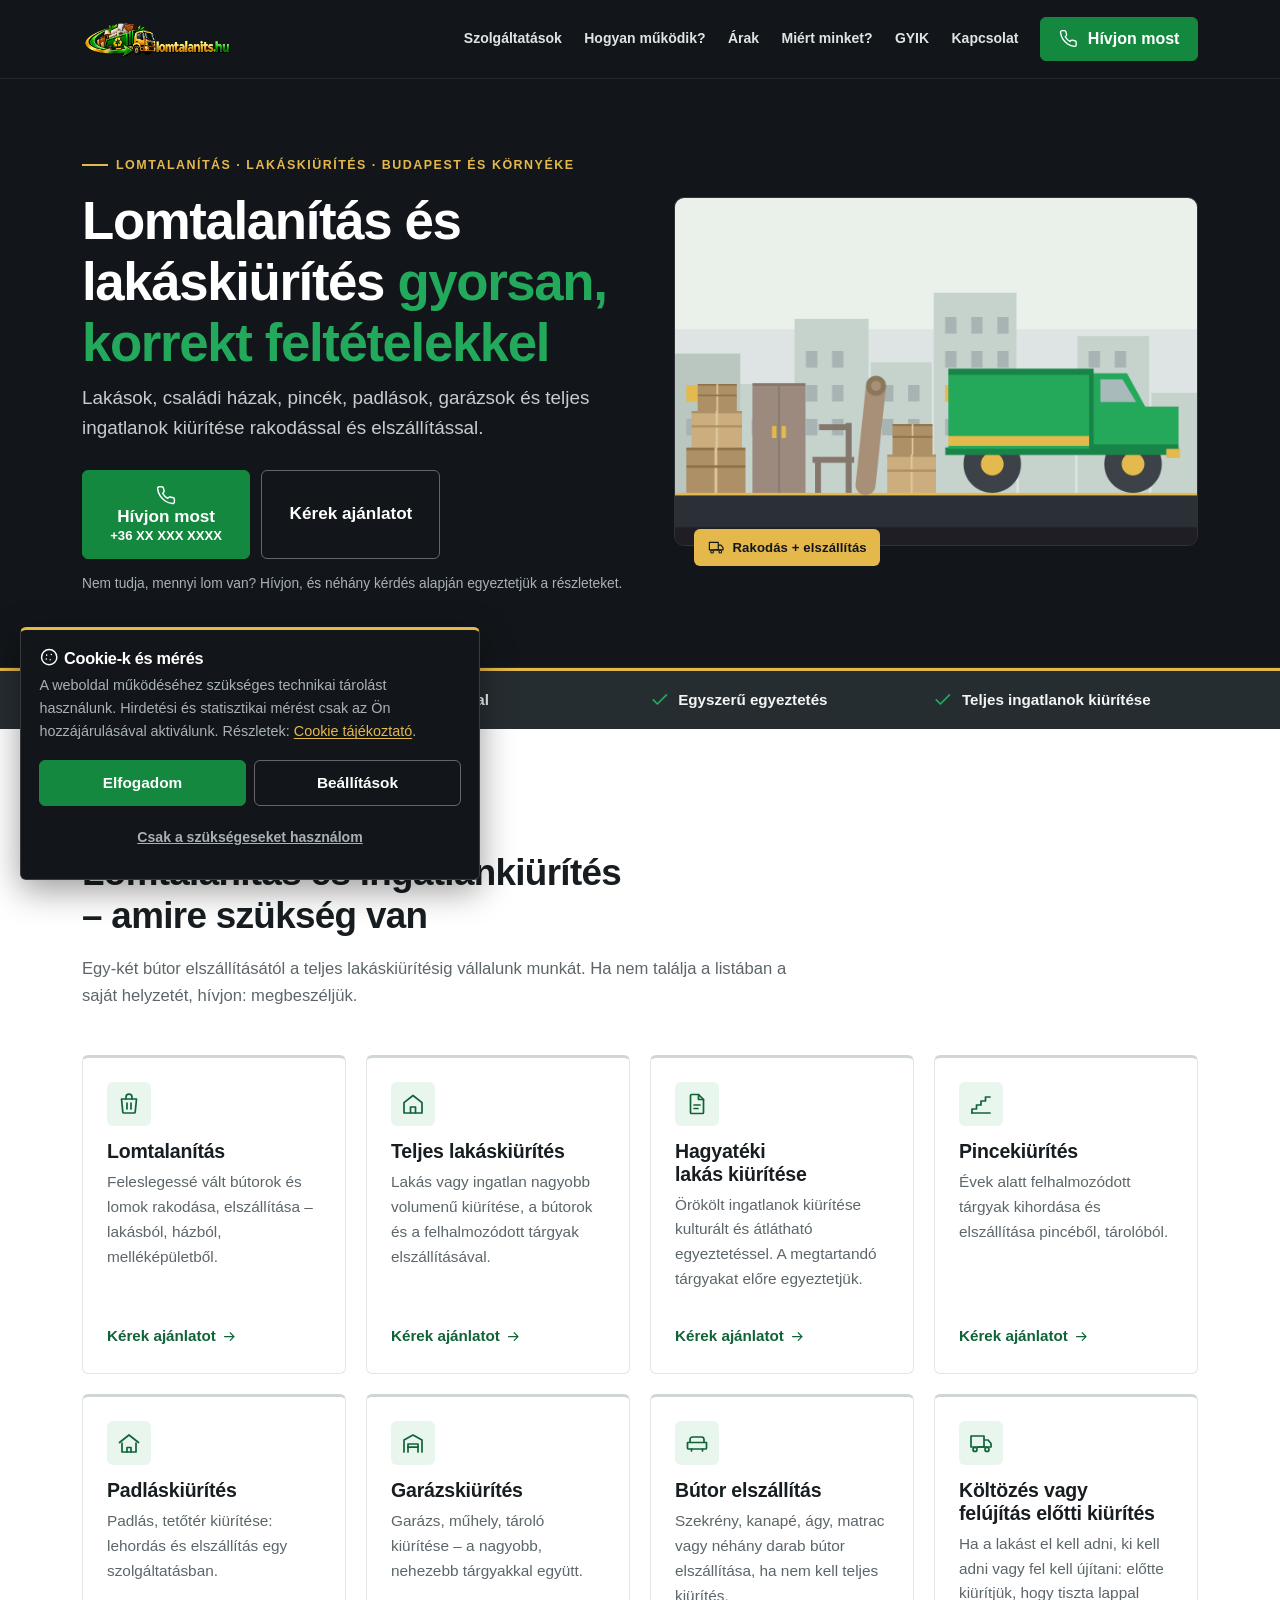
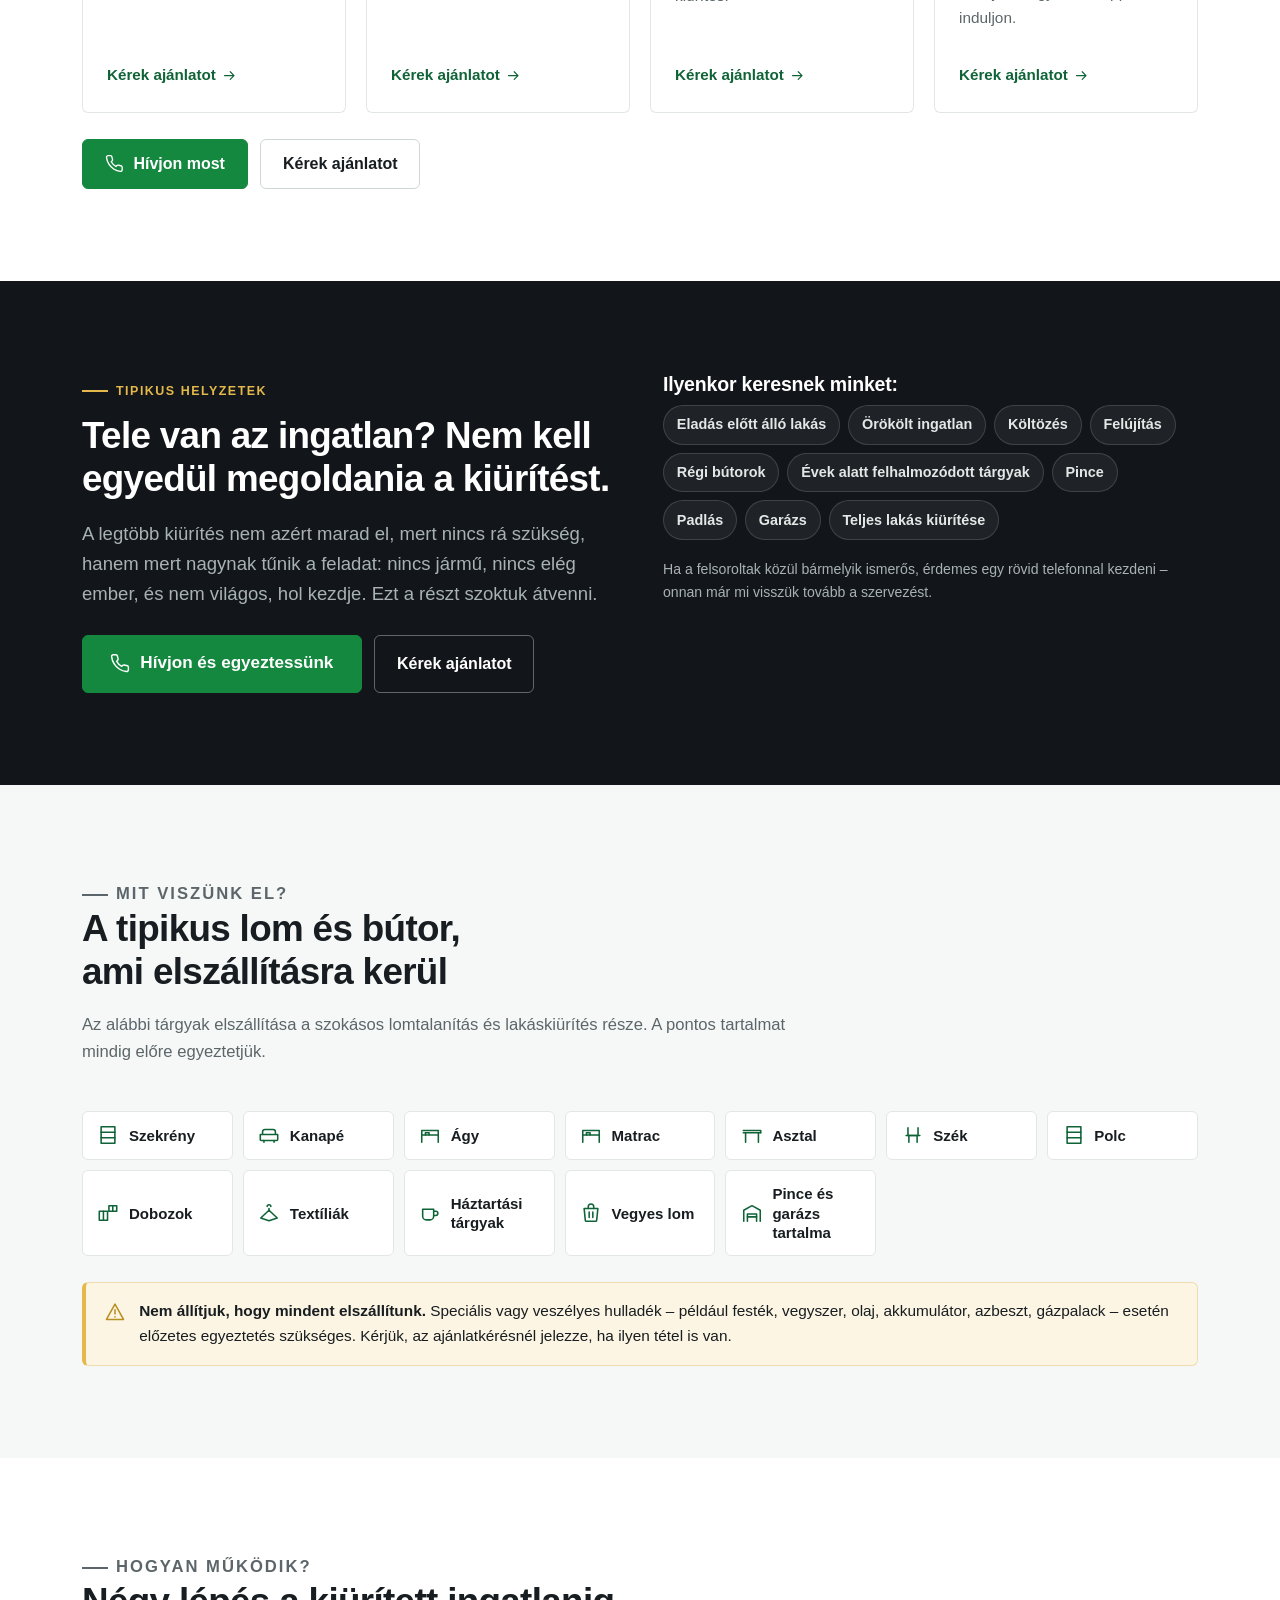
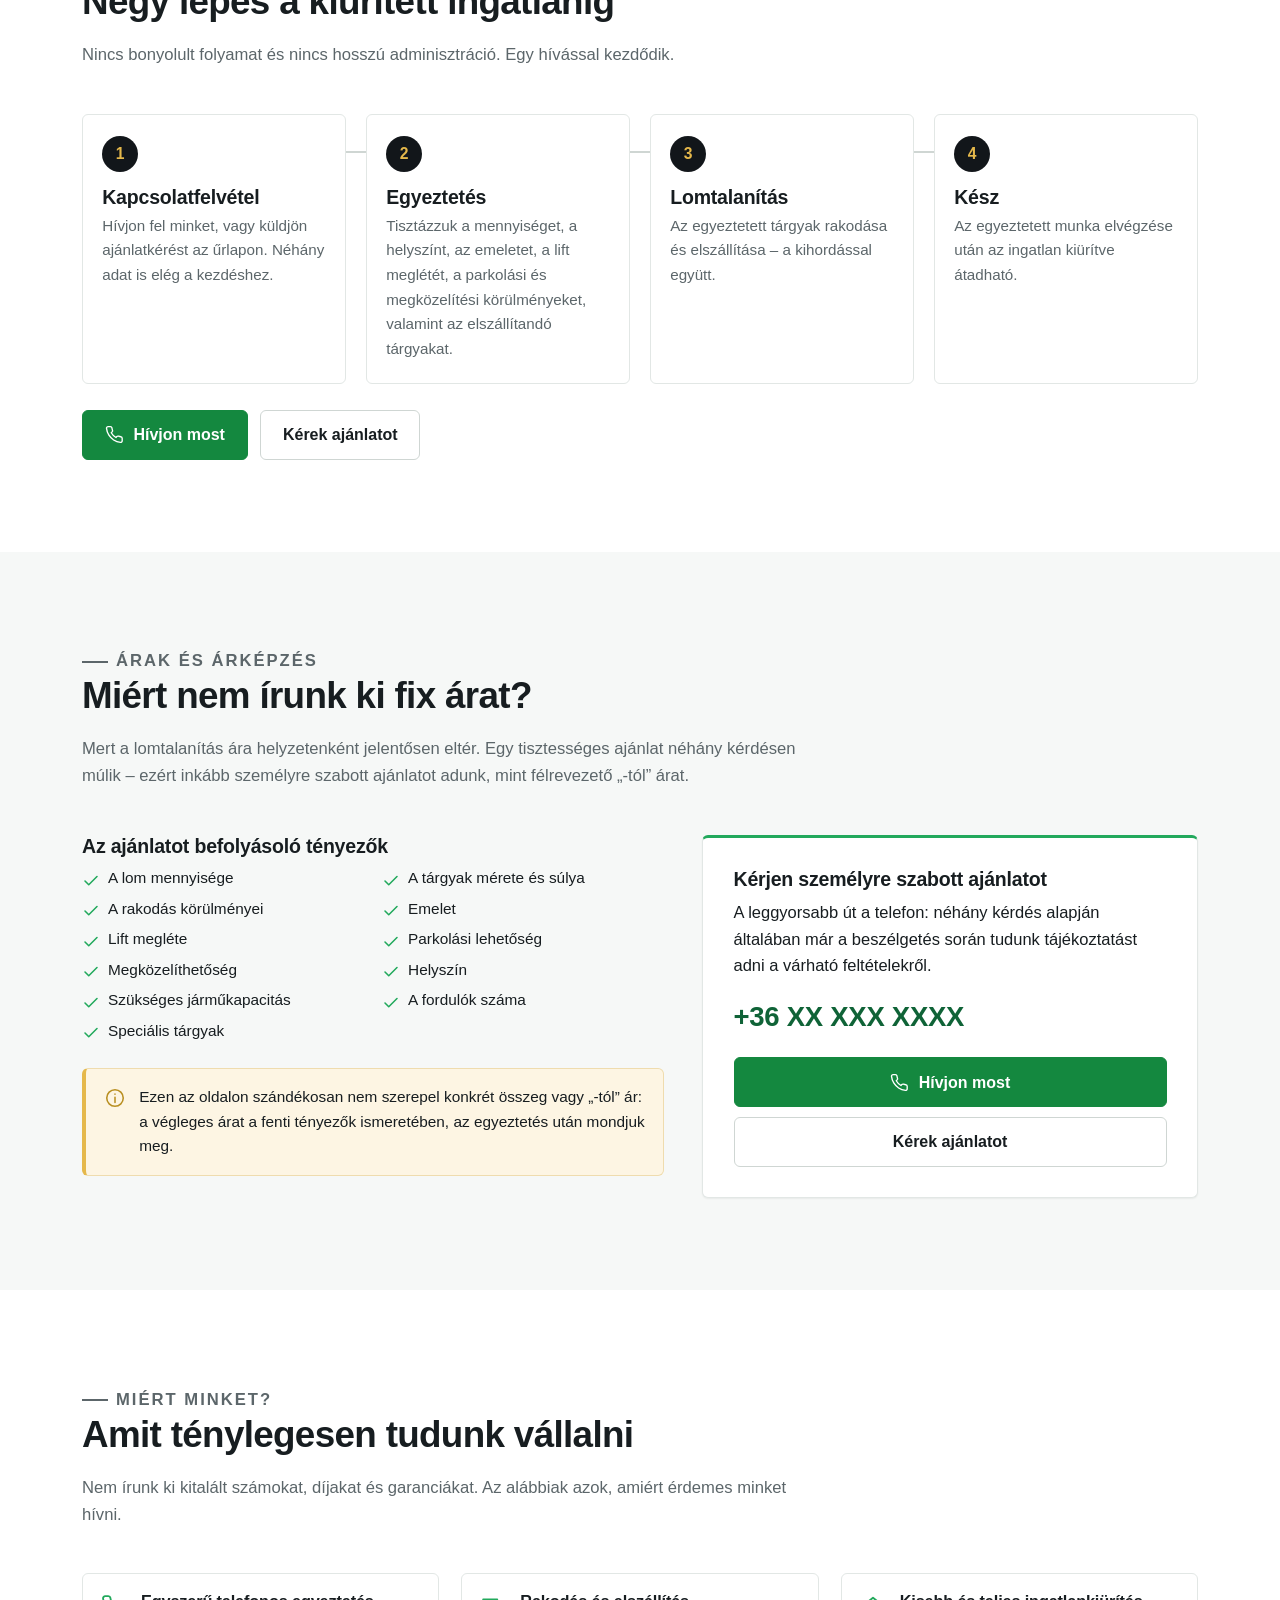
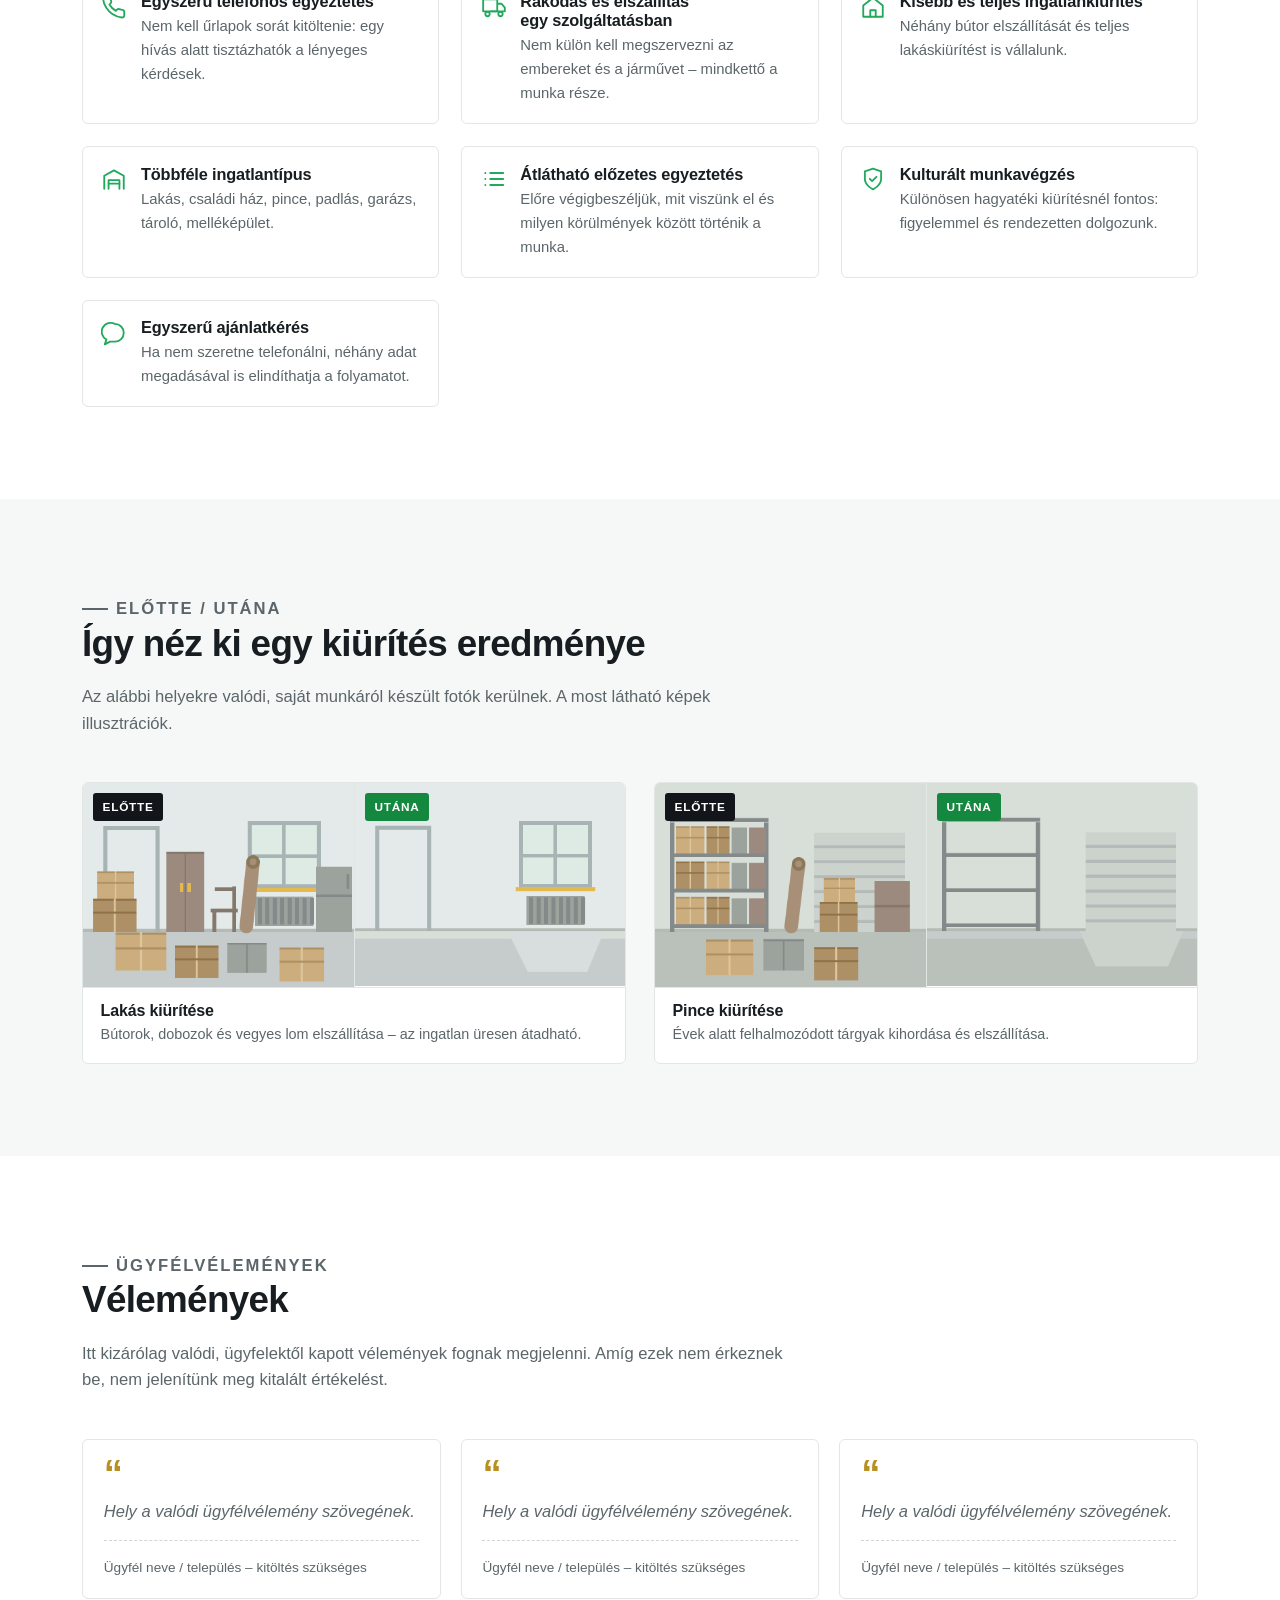
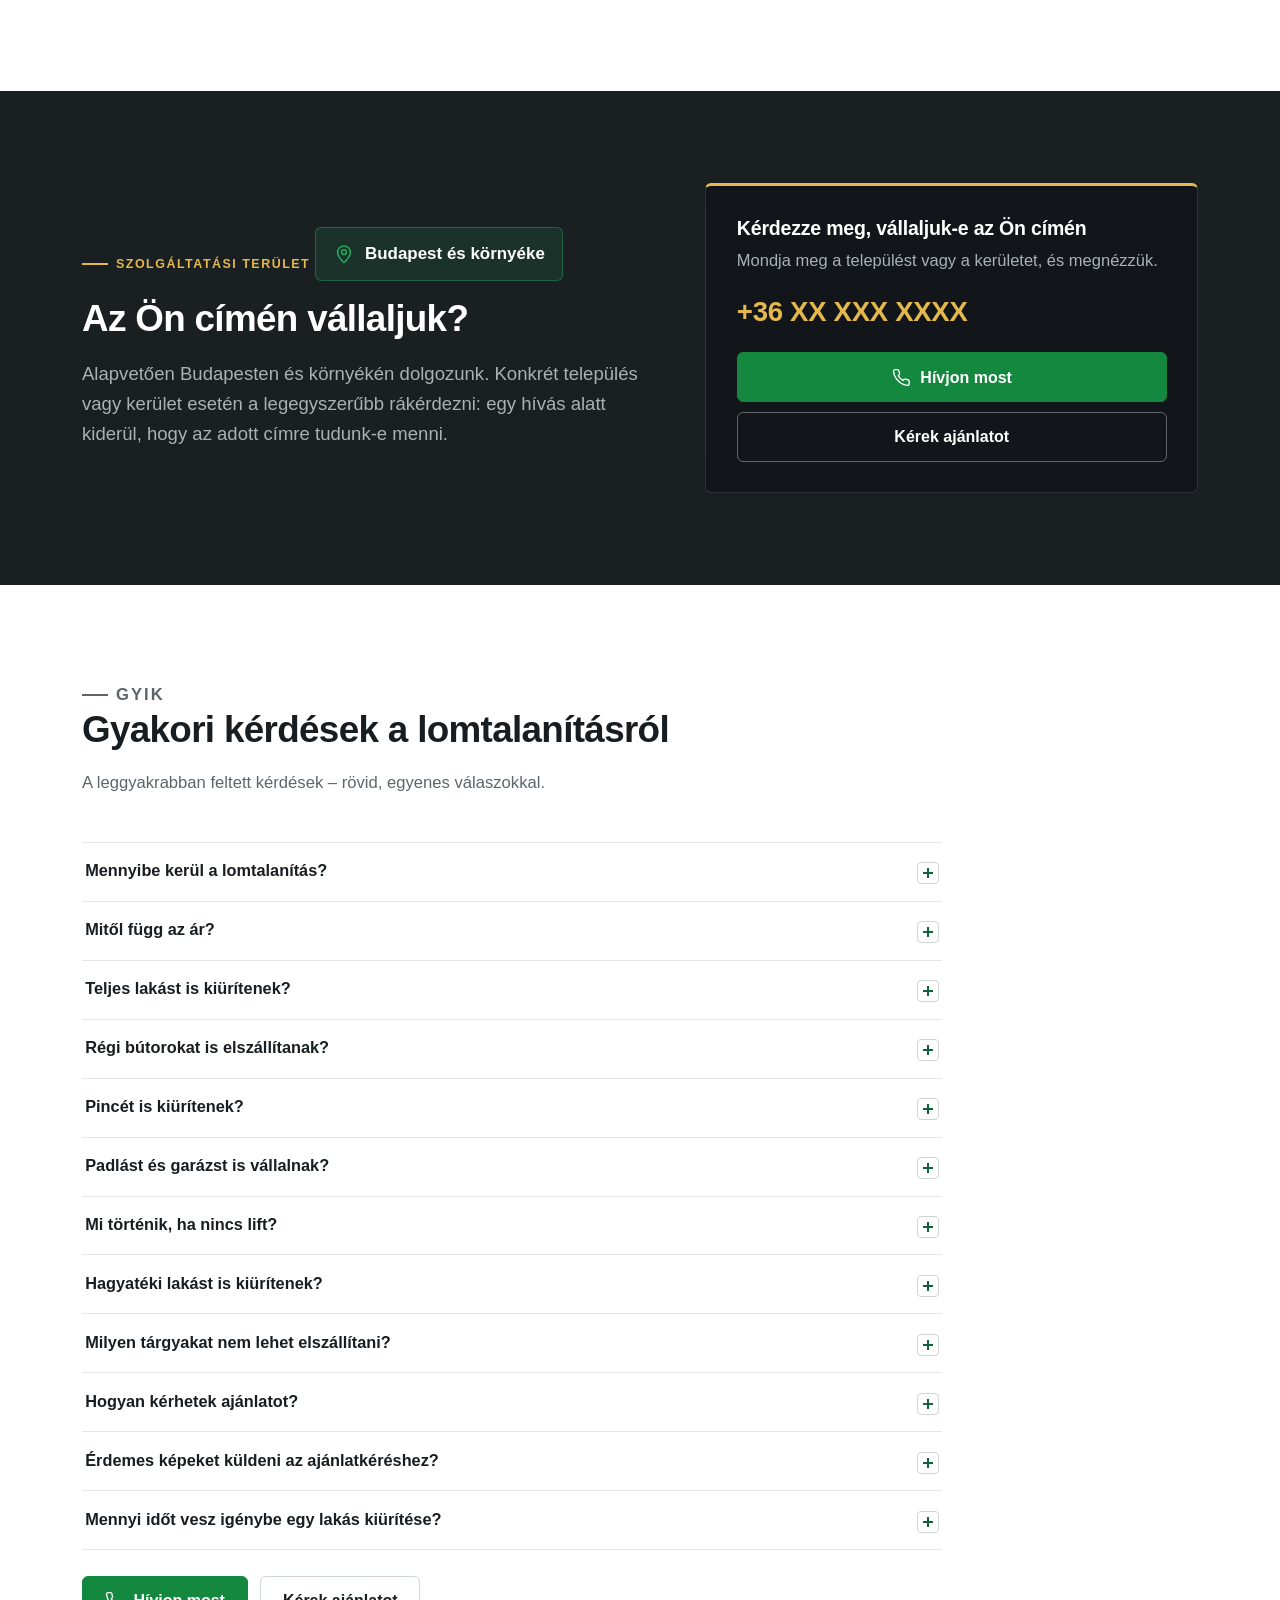
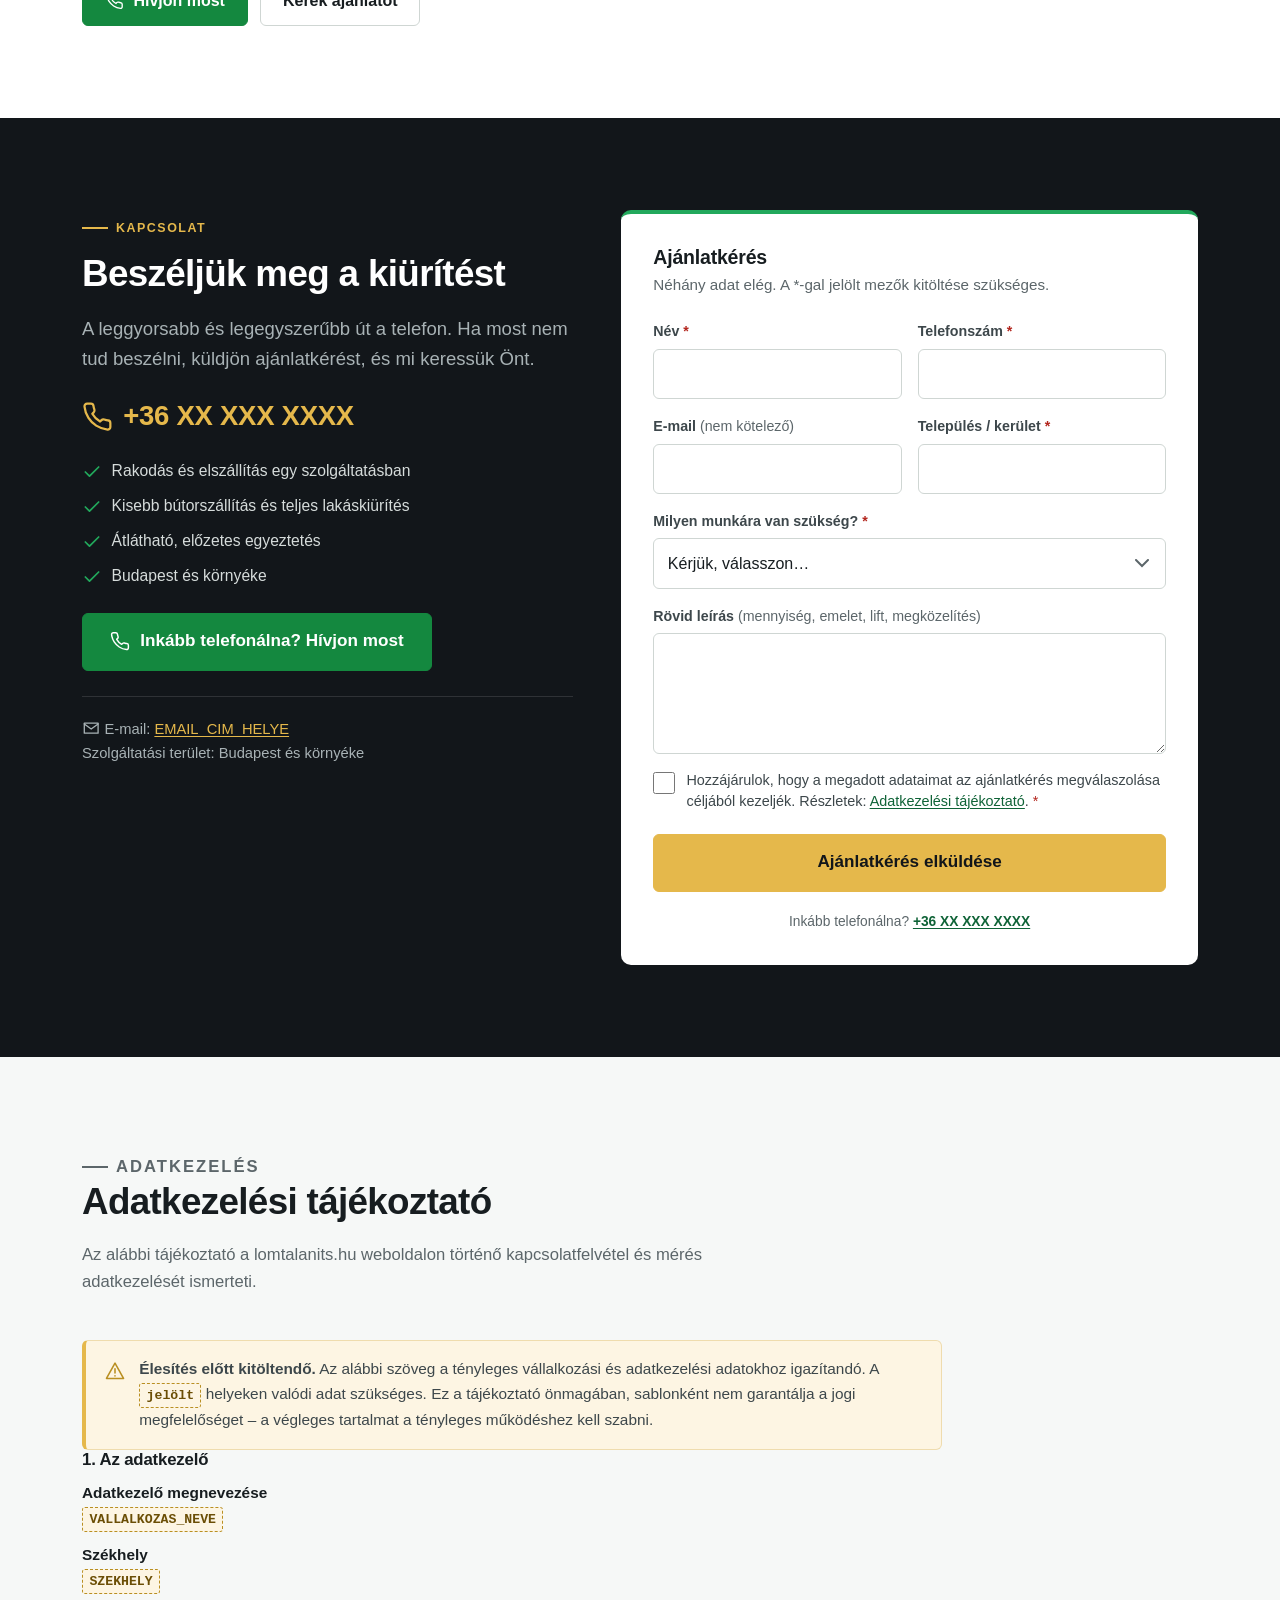
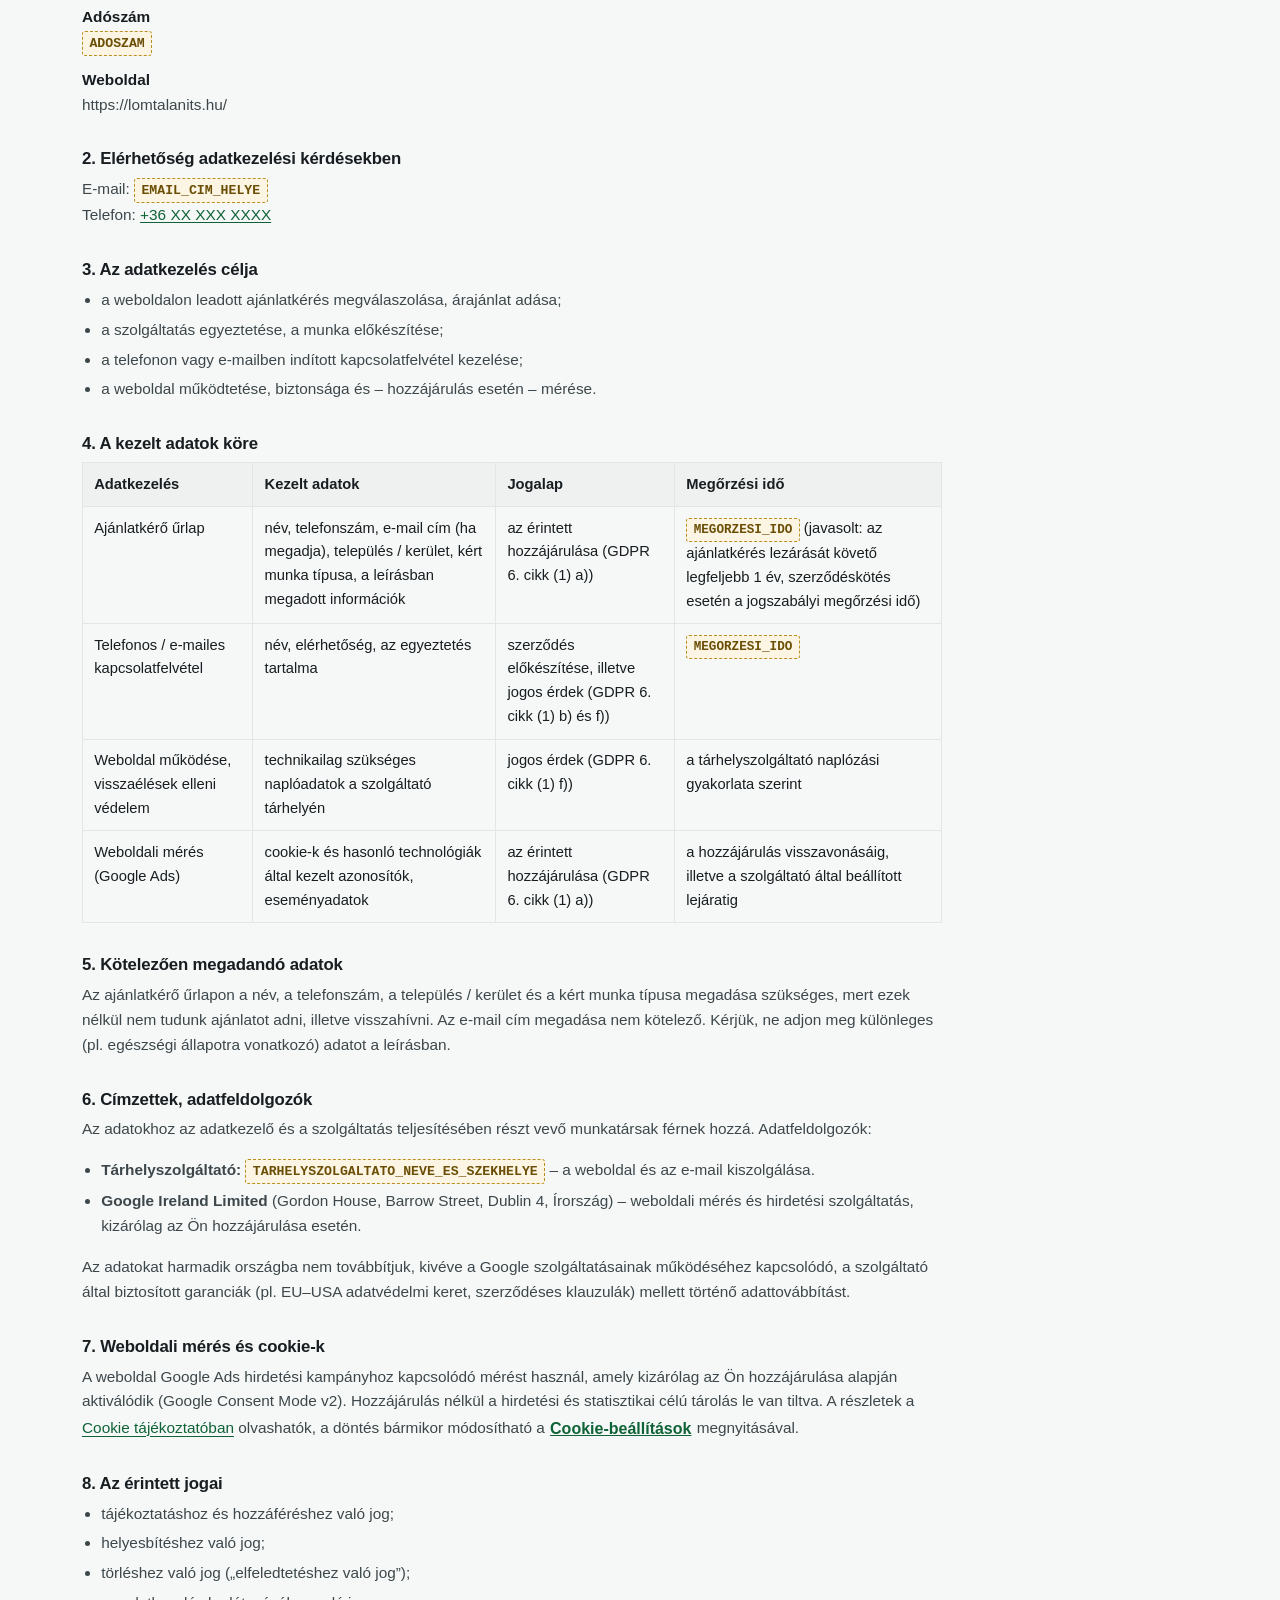
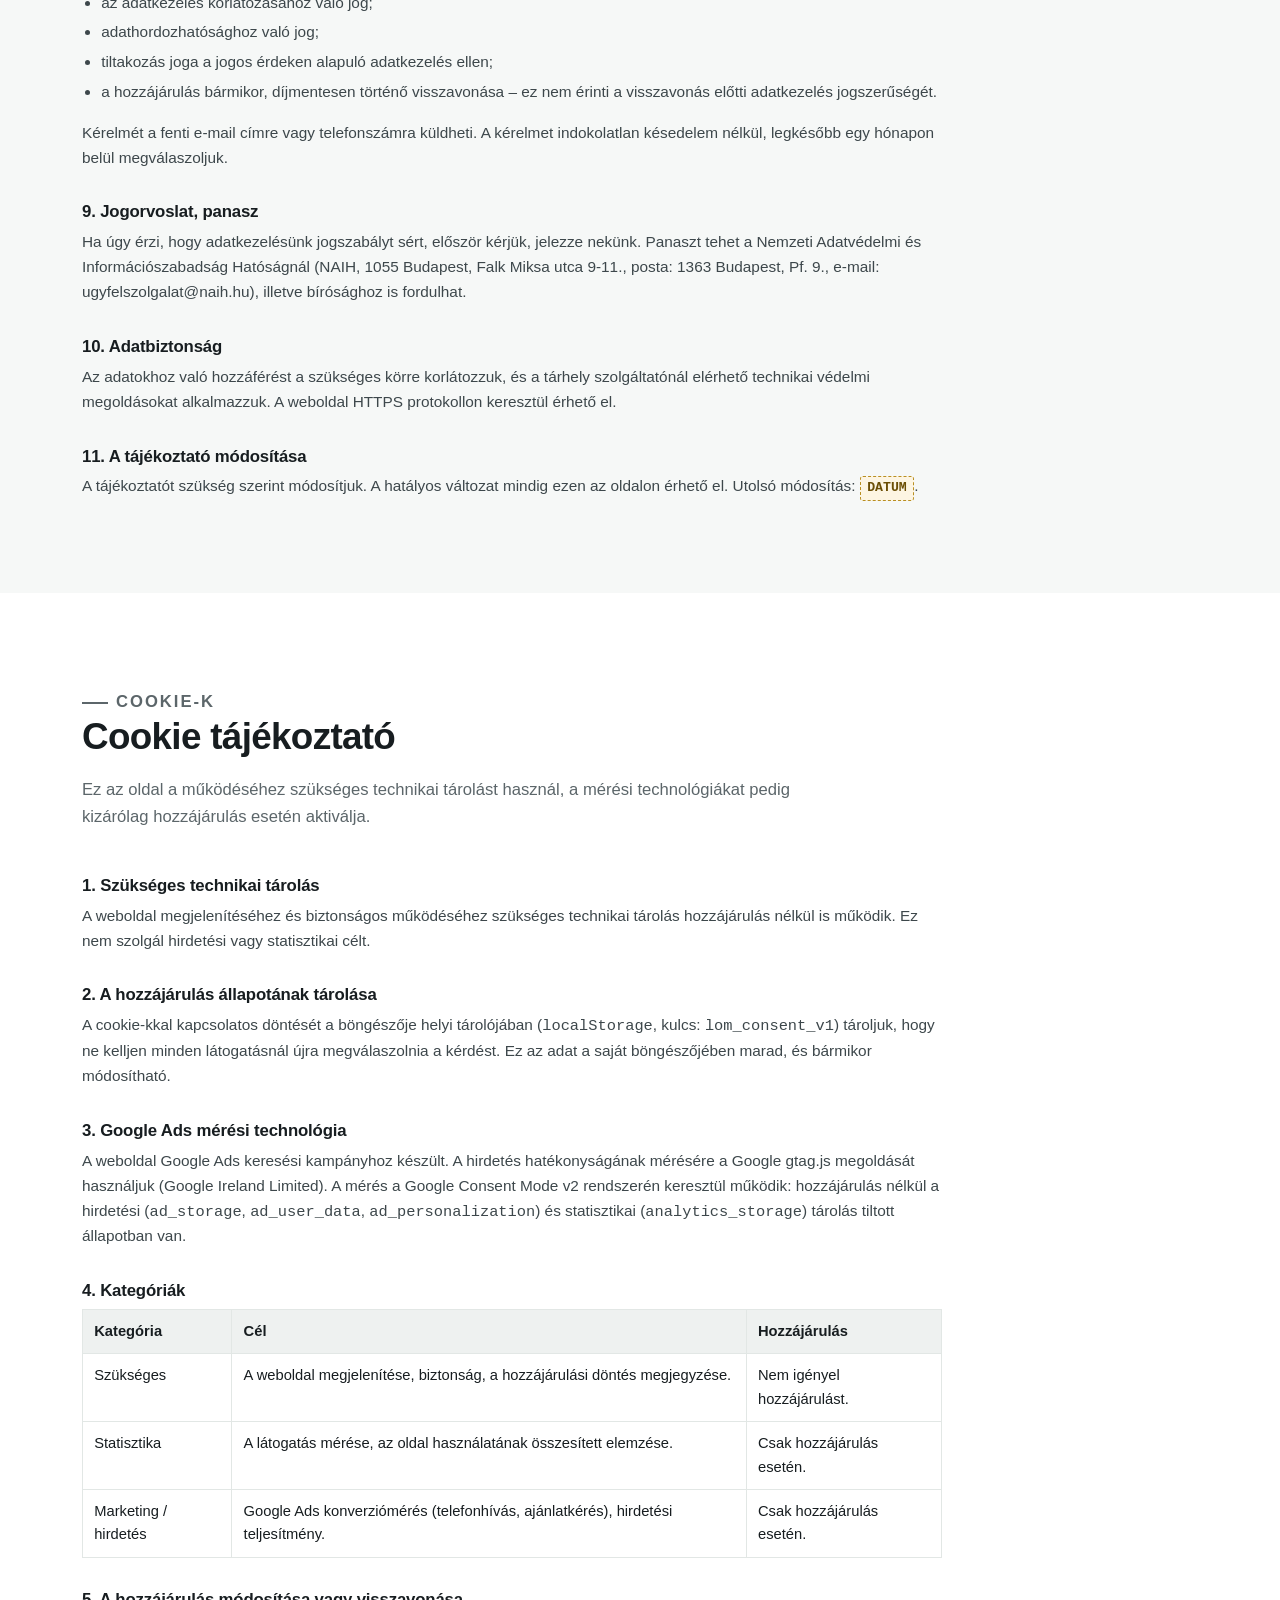
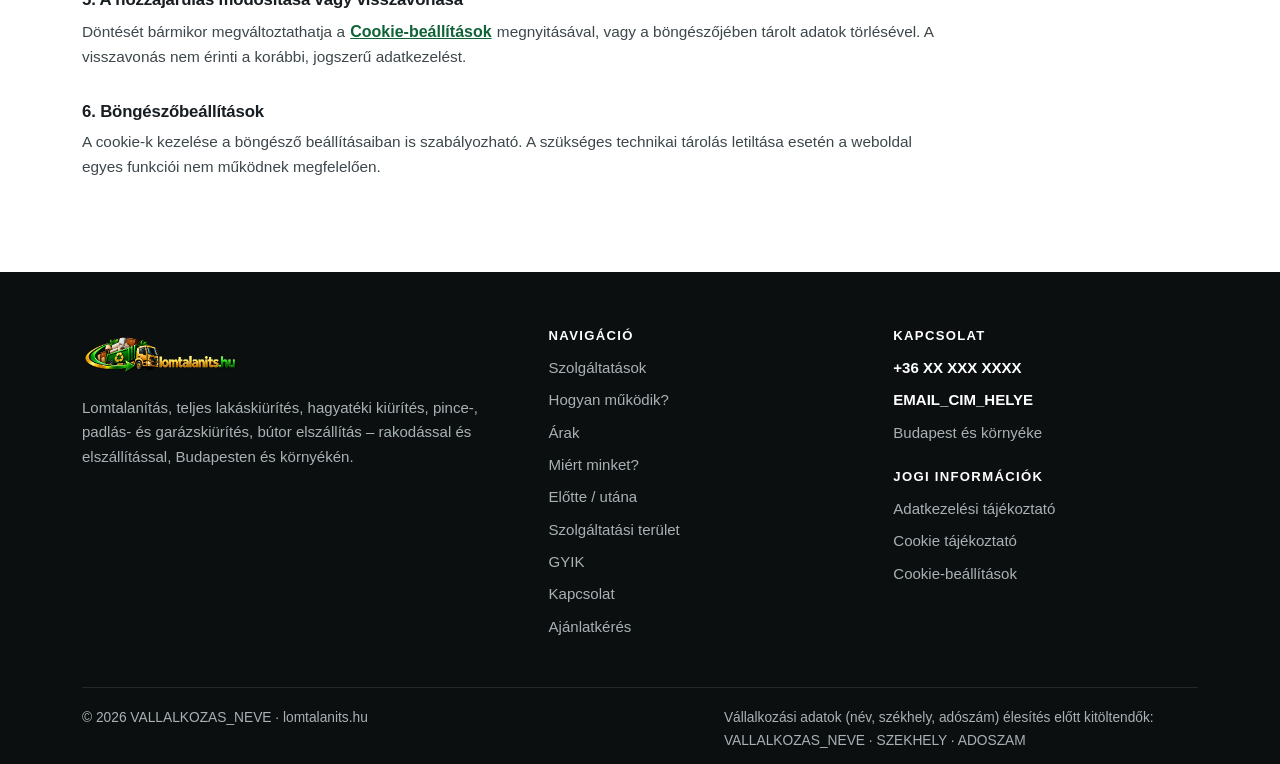
==== index.html @ 7f85a115 "Initial lomtalanits.hu landing" ====
<!DOCTYPE html>
<html lang="hu">
<head>
<meta charset="utf-8">
<meta name="viewport" content="width=device-width, initial-scale=1">

<title>Lomtalanítás és lakáskiürítés Budapest | Lomtalanits.hu</title>
<meta name="description" content="Lomtalanítás, teljes lakáskiürítés, pince-, padlás- és garázskiürítés Budapesten és környékén. Rakodás és elszállítás egy szolgáltatásban. Hívjon, és egyeztessük a részleteket.">
<meta name="robots" content="index, follow, max-image-preview:large">
<link rel="canonical" href="https://lomtalanits.hu/">
<meta name="theme-color" content="#12161a">
<meta name="format-detection" content="telephone=yes">

<!-- Open Graph / social -->
<meta property="og:type" content="website">
<meta property="og:site_name" content="Lomtalanits.hu">
<meta property="og:locale" content="hu_HU">
<meta property="og:url" content="https://lomtalanits.hu/">
<meta property="og:title" content="Lomtalanítás és lakáskiürítés Budapest | Lomtalanits.hu">
<meta property="og:description" content="Lomtalanítás, teljes lakáskiürítés, pince-, padlás- és garázskiürítés rakodással és elszállítással. Kérjen ajánlatot, vagy hívjon minket.">
<!-- IDE VÉGLEGES OG KÉP KERÜLJÖN (1200x630 px) -->
<meta property="og:image" content="https://lomtalanits.hu/assets/images/og-lomtalanits.png">
<meta property="og:image:width" content="1200">
<meta property="og:image:height" content="630">
<meta property="og:image:alt" content="Lomtalanits.hu – lomtalanítás és lakáskiürítés">
<meta name="twitter:card" content="summary_large_image">

<!-- favicon -->
<link rel="icon" href="/favicon.ico" sizes="any">
<link rel="icon" type="image/png" sizes="32x32" href="/favicon-32x32.png">
<link rel="apple-touch-icon" href="/apple-touch-icon.png">

<link rel="stylesheet" href="/assets/css/style.css">

<!--
  Google Consent Mode v2 + Google Ads alapállapot.
  A consent.js SZINKRONOSAN fut, mielőtt bármilyen mérési script betöltődne.
  Az azonosítókat a consent.js elején lévő LOM_ADS blokkban kell kitölteni.
-->
<script src="/assets/js/consent.js"></script>

<!-- GYIK strukturált adat – pontosan az oldalon látható kérdésekkel/válaszokkal -->
<script type="application/ld+json">
{
  "@context": "https://schema.org",
  "@type": "FAQPage",
  "mainEntity": [
    {
      "@type": "Question",
      "name": "Mennyibe kerül a lomtalanítás?",
      "acceptedAnswer": {
        "@type": "Answer",
        "text": "Nincs egységes, minden helyzetre érvényes ár, ezért nem szeretnénk félrevezető összeget kommunikálni. Az ár a lom mennyiségétől, a tárgyak méretétől, a rakodás körülményeitől és a helyszíntől függ. Egy rövid telefonos egyeztetés vagy ajánlatkérés után konkrét, az Ön helyzetére szabott ajánlatot adunk."
      }
    },
    {
      "@type": "Question",
      "name": "Mitől függ az ár?",
      "acceptedAnswer": {
        "@type": "Answer",
        "text": "Elsősorban az elszállítandó mennyiségtől, a tárgyak méretétől és súlyától, az emelettől, a lift meglététől, a parkolási és megközelítési körülményektől, a helyszíntől, a szükséges járműkapacitástól, a fordulók számától és az esetleges speciális tárgyaktól."
      }
    },
    {
      "@type": "Question",
      "name": "Teljes lakást is kiürítenek?",
      "acceptedAnswer": {
        "@type": "Answer",
        "text": "Igen, vállalunk teljes lakáskiürítést és ingatlankiürítést is, nem csak néhány bútor elszállítását. A pontos terjedelmet előzetesen egyeztetjük, hogy megfelelő kapacitással érkezzünk."
      }
    },
    {
      "@type": "Question",
      "name": "Régi bútorokat is elszállítanak?",
      "acceptedAnswer": {
        "@type": "Answer",
        "text": "Igen. Szekrény, kanapé, ágy, matrac, asztal, szék, polc és egyéb feleslegessé vált bútor elszállítása a szolgáltatás része, a rakodással együtt."
      }
    },
    {
      "@type": "Question",
      "name": "Pincét is kiürítenek?",
      "acceptedAnswer": {
        "@type": "Answer",
        "text": "Igen, pincekiürítést is vállalunk. Ilyen esetben érdemes előre jelezni a megközelítési körülményeket: lépcső, szűk lejáró, világítás, illetve azt, hogy mekkora mennyiségről van szó."
      }
    },
    {
      "@type": "Question",
      "name": "Padlást és garázst is vállalnak?",
      "acceptedAnswer": {
        "@type": "Answer",
        "text": "Igen, padláskiürítést és garázskiürítést is végzünk. A padlás esetében a feljáró és a lehordás körülményei, garázsnál a megközelíthetőség és a parkolás befolyásolja a munkát."
      }
    },
    {
      "@type": "Question",
      "name": "Mi történik, ha nincs lift?",
      "acceptedAnswer": {
        "@type": "Answer",
        "text": "Lift nélkül is elvégezhető a munka, a lehordás azonban több időt és munkaerőt igényel, ezért befolyásolja az ajánlatot. Kérjük, az egyeztetésnél jelezze az emeletet és azt, hogy van-e lift."
      }
    },
    {
      "@type": "Question",
      "name": "Hagyatéki lakást is kiürítenek?",
      "acceptedAnswer": {
        "@type": "Answer",
        "text": "Igen. Örökölt ingatlanok kiürítését kulturált munkavégzéssel és átlátható előzetes egyeztetéssel végezzük. Ha vannak megtartandó tárgyak vagy dokumentumok, ezt előre jelezze, és a kiürítés során külön kezeljük."
      }
    },
    {
      "@type": "Question",
      "name": "Milyen tárgyakat nem lehet elszállítani?",
      "acceptedAnswer": {
        "@type": "Answer",
        "text": "Nem vállalunk automatikusan mindent. Speciális vagy veszélyes hulladék – például festék, vegyszer, olaj, akkumulátor, azbeszt, gázpalack, gyógyszer – esetén előzetes egyeztetés szükséges, mert ezek kezelése külön feltételekhez kötött. Kérjük, az ajánlatkérésnél említse meg, ha ilyen tétel is van."
      }
    },
    {
      "@type": "Question",
      "name": "Hogyan kérhetek ajánlatot?",
      "acceptedAnswer": {
        "@type": "Answer",
        "text": "Két egyszerű mód van rá: hívjon minket telefonon, vagy töltse ki az oldalon található ajánlatkérő űrlapot. Az űrlap elküldése után a megadott elérhetőségek egyikén keressük Önt."
      }
    },
    {
      "@type": "Question",
      "name": "Érdemes képeket küldeni az ajánlatkéréshez?",
      "acceptedAnswer": {
        "@type": "Answer",
        "text": "Igen, nagyon hasznos. Néhány fénykép a helyiségről és az elszállítandó tárgyakról sokat segít a mennyiség és a körülmények megítélésében, így pontosabb ajánlatot tudunk adni. A fotókat az egyeztetés során e-mailben tudja elküldeni."
      }
    },
    {
      "@type": "Question",
      "name": "Mennyi időt vesz igénybe egy lakás kiürítése?",
      "acceptedAnswer": {
        "@type": "Answer",
        "text": "Ez a mennyiségtől és a körülményektől függ, ezért előre nem szeretnénk konkrét időt ígérni. Az egyeztetés során, a mennyiség és a helyszín ismeretében tudunk reális időtartamot mondani."
      }
    }
  ]
}
</script>

<!--
  ================================================================
  ÉLESÍTÉS ELŐTT KITÖLTENDŐ STRUKTURÁLT ADAT (JSON-LD)
  ================================================================
  Szándékosan NINCS aktiválva, mert még nem áll rendelkezésre
  valódi cégnév, székhely, telefonszám és szolgáltatási terület.
  Hamis vagy placeholder strukturált adatot nem publikálunk.

  A valódi adatok kitöltése után töröld ezt a komment-keretet,
  és a blokk kerüljön <script type="application/ld+json"> tag-be:

  {
    "@context": "https://schema.org",
    "@type": "LocalBusiness",
    "@id": "https://lomtalanits.hu/#business",
    "name": "VALLALKOZAS_NEVE",
    "url": "https://lomtalanits.hu/",
    "telephone": "TELEFONSZAM_HELYE",
    "email": "EMAIL_CIM_HELYE",
    "image": "https://lomtalanits.hu/assets/images/og-lomtalanits.png",
    "address": {
      "@type": "PostalAddress",
      "streetAddress": "SZEKHELY",
      "addressCountry": "HU"
    },
    "areaServed": { "@type": "Place", "name": "Budapest és környéke" },
    "vatID": "ADOSZAM"
  }

  Szolgáltatás schema (opcionális, a valódi adatok birtokában):

  {
    "@context": "https://schema.org",
    "@type": "Service",
    "serviceType": "Lomtalanítás és lakáskiürítés",
    "provider": { "@id": "https://lomtalanits.hu/#business" },
    "areaServed": { "@type": "Place", "name": "Budapest és környéke" }
  }

  FIGYELEM: nyitvatartást, koordinátát, értékelést (aggregateRating),
  review-t és árat csak akkor adj meg, ha az valóban létező adat.
  ================================================================
-->
</head>

<body>

<a class="skip-link" href="#main">Ugrás a tartalomra</a>

<!-- ===================== SVG ikonkészlet (nincs külső ikonfont) ===================== -->
<svg width="0" height="0" aria-hidden="true" focusable="false" style="position:absolute">
  <defs>
    <g id="ic" fill="none" stroke="currentColor" stroke-width="1.7" stroke-linecap="round" stroke-linejoin="round"></g>
  </defs>
  <symbol id="i-phone" viewBox="0 0 24 24" fill="none" stroke="currentColor" stroke-width="1.7" stroke-linecap="round" stroke-linejoin="round">
    <path d="M21.5 16.9v2.8a2 2 0 0 1-2.2 2 19.4 19.4 0 0 1-8.5-3 19.1 19.1 0 0 1-5.9-5.9 19.4 19.4 0 0 1-3-8.6A2 2 0 0 1 3.9 2h2.8a2 2 0 0 1 2 1.7c.1 1 .4 1.9.7 2.8a2 2 0 0 1-.5 2.1L7.8 9.7a15.7 15.7 0 0 0 5.9 5.9l1.1-1.1a2 2 0 0 1 2.1-.5c.9.3 1.8.6 2.8.7a2 2 0 0 1 1.8 2Z"/>
  </symbol>
  <symbol id="i-check" viewBox="0 0 24 24" fill="none" stroke="currentColor" stroke-width="2.1" stroke-linecap="round" stroke-linejoin="round">
    <path d="M20 6 9 17l-5-5"/>
  </symbol>
  <symbol id="i-arrow" viewBox="0 0 24 24" fill="none" stroke="currentColor" stroke-width="1.9" stroke-linecap="round" stroke-linejoin="round">
    <path d="M4 12h15M13 6l6 6-6 6"/>
  </symbol>
  <symbol id="i-truck" viewBox="0 0 24 24" fill="none" stroke="currentColor" stroke-width="1.7" stroke-linecap="round" stroke-linejoin="round">
    <path d="M2 5h13v11H2zM15 9h4l3 3.5V16h-7z"/><path d="M9 16h6"/>
    <circle cx="6" cy="18.5" r="2"/><circle cx="18" cy="18.5" r="2"/>
  </symbol>
  <symbol id="i-home" viewBox="0 0 24 24" fill="none" stroke="currentColor" stroke-width="1.7" stroke-linecap="round" stroke-linejoin="round">
    <path d="M3 10.6 12 3.5l9 7.1V21H3z"/><path d="M9.5 21v-6h5v6"/>
  </symbol>
  <symbol id="i-doc" viewBox="0 0 24 24" fill="none" stroke="currentColor" stroke-width="1.7" stroke-linecap="round" stroke-linejoin="round">
    <path d="M13.5 2.5H6.5a1 1 0 0 0-1 1v17a1 1 0 0 0 1 1h11a1 1 0 0 0 1-1V7.5z"/>
    <path d="M13.5 2.5v5h5"/><path d="M9 13h6M9 16.5h4"/>
  </symbol>
  <symbol id="i-stairs" viewBox="0 0 24 24" fill="none" stroke="currentColor" stroke-width="1.7" stroke-linecap="round" stroke-linejoin="round">
    <path d="M3 21v-4h4.5v-4H12V9h4.5V5H21"/><path d="M3 21h18"/>
  </symbol>
  <symbol id="i-attic" viewBox="0 0 24 24" fill="none" stroke="currentColor" stroke-width="1.7" stroke-linecap="round" stroke-linejoin="round">
    <path d="M2.5 11.5 12 4l9.5 7.5"/><path d="M5 12v9h14v-9"/><path d="M10 21v-4.5h4V21"/>
  </symbol>
  <symbol id="i-garage" viewBox="0 0 24 24" fill="none" stroke="currentColor" stroke-width="1.7" stroke-linecap="round" stroke-linejoin="round">
    <path d="M3 21V9l9-5 9 5v12"/><path d="M7 21v-8h10v8"/><path d="M7 16.2h10"/>
  </symbol>
  <symbol id="i-sofa" viewBox="0 0 24 24" fill="none" stroke="currentColor" stroke-width="1.7" stroke-linecap="round" stroke-linejoin="round">
    <path d="M5 11V8.5A2.5 2.5 0 0 1 7.5 6h9A2.5 2.5 0 0 1 19 8.5V11"/>
    <path d="M2.5 11.5h19V17a1 1 0 0 1-1 1H3.5a1 1 0 0 1-1-1z"/><path d="M6.5 18v2M17.5 18v2"/>
  </symbol>
  <symbol id="i-bed" viewBox="0 0 24 24" fill="none" stroke="currentColor" stroke-width="1.7" stroke-linecap="round" stroke-linejoin="round">
    <path d="M3 20v-8h18v8"/><path d="M3 12V7h18v5"/><path d="M7 12V9.5h4V12"/>
  </symbol>
  <symbol id="i-table" viewBox="0 0 24 24" fill="none" stroke="currentColor" stroke-width="1.7" stroke-linecap="round" stroke-linejoin="round">
    <path d="M2.5 9.5h19"/><path d="M2.5 7h19v2.5"/><path d="M5 9.5V20M19 9.5V20"/>
  </symbol>
  <symbol id="i-chair" viewBox="0 0 24 24" fill="none" stroke="currentColor" stroke-width="1.7" stroke-linecap="round" stroke-linejoin="round">
    <path d="M6.5 4v8.5h11V4"/><path d="M4.5 12.5h15"/><path d="M7.5 12.5V20M16.5 12.5V20"/>
  </symbol>
  <symbol id="i-shelf" viewBox="0 0 24 24" fill="none" stroke="currentColor" stroke-width="1.7" stroke-linecap="round" stroke-linejoin="round">
    <path d="M4.5 3h15v18h-15z"/><path d="M4.5 9h15M4.5 15h15"/>
  </symbol>
  <symbol id="i-boxes" viewBox="0 0 24 24" fill="none" stroke="currentColor" stroke-width="1.7" stroke-linecap="round" stroke-linejoin="round">
    <path d="M2.5 10h9v10h-9zM13 4h8.5v6H13z"/><path d="M7 10v10M17.2 4v6"/>
  </symbol>
  <symbol id="i-textile" viewBox="0 0 24 24" fill="none" stroke="currentColor" stroke-width="1.7" stroke-linecap="round" stroke-linejoin="round">
    <path d="M10 5a2 2 0 1 1 4 0"/><path d="M12 7v1.5"/><path d="M3 17.5 12 9l9 8.5-9 3z"/>
  </symbol>
  <symbol id="i-kitchen" viewBox="0 0 24 24" fill="none" stroke="currentColor" stroke-width="1.7" stroke-linecap="round" stroke-linejoin="round">
    <path d="M4 8h12v7.5a4 4 0 0 1-4 4H8a4 4 0 0 1-4-4z"/><path d="M16 10h2.2a2.4 2.4 0 0 1 0 4.8H16"/>
  </symbol>
  <symbol id="i-junk" viewBox="0 0 24 24" fill="none" stroke="currentColor" stroke-width="1.7" stroke-linecap="round" stroke-linejoin="round">
    <path d="M4.5 7h15l-1.3 13.1a1 1 0 0 1-1 .9H6.8a1 1 0 0 1-1-.9z"/>
    <path d="M9 7V5.2A2.8 2.8 0 0 1 15 5.2V7"/><path d="M10 11v6M14 11v6"/>
  </symbol>
  <symbol id="i-shield" viewBox="0 0 24 24" fill="none" stroke="currentColor" stroke-width="1.7" stroke-linecap="round" stroke-linejoin="round">
    <path d="M12 21.5s7.5-3.4 7.5-9.5V5L12 2.5 4.5 5v7c0 6.1 7.5 9.5 7.5 9.5Z"/><path d="m9 11.8 2.2 2.2 4-4"/>
  </symbol>
  <symbol id="i-chat" viewBox="0 0 24 24" fill="none" stroke="currentColor" stroke-width="1.7" stroke-linecap="round" stroke-linejoin="round">
    <path d="M21 11.8a8.2 8.2 0 0 1-8.2 8.2H8.4L3.5 22.5 5 18.1A8.2 8.2 0 0 1 12.8 3.6 8.2 8.2 0 0 1 21 11.8Z"/>
  </symbol>
  <symbol id="i-pin" viewBox="0 0 24 24" fill="none" stroke="currentColor" stroke-width="1.7" stroke-linecap="round" stroke-linejoin="round">
    <path d="M12 21.5s7-6.4 7-11.3A7 7 0 0 0 5 10.2c0 4.9 7 11.3 7 11.3Z"/><circle cx="12" cy="10" r="2.6"/>
  </symbol>
  <symbol id="i-info" viewBox="0 0 24 24" fill="none" stroke="currentColor" stroke-width="1.7" stroke-linecap="round" stroke-linejoin="round">
    <circle cx="12" cy="12" r="9"/><path d="M12 11.2v5.6M12 7.8v.2"/>
  </symbol>
  <symbol id="i-warn" viewBox="0 0 24 24" fill="none" stroke="currentColor" stroke-width="1.7" stroke-linecap="round" stroke-linejoin="round">
    <path d="M12 3.4 2.7 20.1h18.6z"/><path d="M12 9.6v4.6M12 17.2v.2"/>
  </symbol>
  <symbol id="i-mail" viewBox="0 0 24 24" fill="none" stroke="currentColor" stroke-width="1.7" stroke-linecap="round" stroke-linejoin="round">
    <path d="M3 5.5h18v13H3z"/><path d="m3 6.5 9 6.5 9-6.5"/>
  </symbol>
  <symbol id="i-cookie" viewBox="0 0 24 24" fill="none" stroke="currentColor" stroke-width="1.7" stroke-linecap="round" stroke-linejoin="round">
    <circle cx="12" cy="12" r="9"/>
    <path d="M9 9.5v.1M14.5 8.8v.1M13.2 15v.1M8.6 14.2v.1"/>
  </symbol>
  <symbol id="i-list" viewBox="0 0 24 24" fill="none" stroke="currentColor" stroke-width="1.7" stroke-linecap="round" stroke-linejoin="round">
    <path d="M8.5 6.5h12M8.5 12h12M8.5 17.5h12M4 6.5v.1M4 12v.1M4 17.5v.1"/>
  </symbol>
  <symbol id="i-close" viewBox="0 0 24 24" fill="none" stroke="currentColor" stroke-width="1.9" stroke-linecap="round" stroke-linejoin="round">
    <path d="M6 6l12 12M18 6 6 18"/>
  </symbol>
</svg>

<!-- =============================== FEJLÉC =============================== -->
<header class="site-header" id="site-header">
  <div class="container">

    <a class="brand" href="#hero" aria-label="Lomtalanits.hu – vissza az oldal tetejére">
      <img src="/assets/images/lomtalanits-logo.webp"
           width="2172" height="724"
           alt="Lomtalanits.hu – lomtalanítás és lakáskiürítés">
    </a>

    <nav class="nav" aria-label="Fő navigáció">
      <ul class="nav__list">
        <li><a class="nav__link" href="#szolgaltatasok">Szolgáltatások</a></li>
        <li><a class="nav__link" href="#folyamat">Hogyan működik?</a></li>
        <li><a class="nav__link" href="#arak">Árak</a></li>
        <li><a class="nav__link" href="#miert-mi">Miért minket?</a></li>
        <li><a class="nav__link" href="#gyik">GYIK</a></li>
        <li><a class="nav__link" href="#kapcsolat">Kapcsolat</a></li>
      </ul>
    </nav>

    <!-- elsődleges konverzió: telefonhívás -->
    <a class="btn btn--call header__cta" href="tel:TELEFONSZAM_HELYE">
      <svg class="icon" aria-hidden="true"><use href="#i-phone"></use></svg>
      <span>Hívjon most</span>
      <span class="header__cta-num">+36 XX XXX XXXX</span>
    </a>

    <button class="nav-toggle" type="button"
            id="nav-toggle"
            aria-expanded="false"
            aria-controls="mobile-nav"
            aria-label="Menü megnyitása">
      <span class="nav-toggle__bars" aria-hidden="true"><span></span><span></span><span></span></span>
    </button>

  </div>

  <!-- mobil navigáció -->
  <div class="mobile-nav" id="mobile-nav" hidden>
    <ul class="mobile-nav__list">
      <li><a class="mobile-nav__link" href="#szolgaltatasok">Szolgáltatások</a></li>
      <li><a class="mobile-nav__link" href="#folyamat">Hogyan működik?</a></li>
      <li><a class="mobile-nav__link" href="#arak">Árak</a></li>
      <li><a class="mobile-nav__link" href="#miert-mi">Miért minket?</a></li>
      <li><a class="mobile-nav__link" href="#referenciak">Előtte / utána</a></li>
      <li><a class="mobile-nav__link" href="#terulet">Szolgáltatási terület</a></li>
      <li><a class="mobile-nav__link" href="#gyik">GYIK</a></li>
      <li><a class="mobile-nav__link" href="#kapcsolat">Kapcsolat</a></li>
    </ul>
    <a class="tel-strong mobile-nav__tel" href="tel:TELEFONSZAM_HELYE">+36 XX XXX XXXX</a>
    <a class="btn btn--call" href="tel:TELEFONSZAM_HELYE">
      <svg class="icon" aria-hidden="true"><use href="#i-phone"></use></svg>Hívjon most
    </a>
    <a class="btn btn--ghost" href="#ajanlatkeres">Kérek ajánlatot</a>
  </div>
</header>

<main id="main">

  <!-- ================================ HERO ================================ -->
  <section class="hero" id="hero">
    <div class="container hero__grid">

      <div class="hero__copy">
        <p class="eyebrow">Lomtalanítás &middot; Lakáskiürítés &middot; Budapest és környéke</p>

        <h1>Lomtalanítás és lakáskiürítés <span class="hl">gyorsan, korrekt feltételekkel</span></h1>

        <p class="hero__lead">
          Lakások, családi házak, pincék, padlások, garázsok és teljes ingatlanok
          kiürítése rakodással és elszállítással.
        </p>

        <div class="hero__cta">
          <a class="btn btn--call btn--lg" href="tel:TELEFONSZAM_HELYE">
            <svg class="icon" aria-hidden="true"><use href="#i-phone"></use></svg>
            <span>Hívjon most</span>
            <span class="btn__sub">+36 XX XXX XXXX</span>
          </a>
          <a class="btn btn--ghost btn--lg" href="#ajanlatkeres">Kérek ajánlatot</a>
        </div>

        <p class="hero__note">
          Nem tudja, mennyi lom van? Hívjon, és néhány kérdés alapján egyeztetjük a részleteket.
        </p>
      </div>

      <div class="hero__media">
        <!-- LCP kép: nincs lazy-load, explicit méret a layout shift ellen -->
        <!-- IDE VALÓDI MUNKAFOTÓ KERÜLJÖN (teherautó / rakodás / lakáskiürítés) -->
        <img src="/assets/images/hero-lomtalanitas.webp"
             width="1200" height="800"
             alt="Lomtalanításra és elszállításra előkészített bútorok és lomok egy teherautó mellett"
             fetchpriority="high" decoding="async">
        <span class="hero__badge">
          <svg class="icon" aria-hidden="true"><use href="#i-truck"></use></svg>
          Rakodás + elszállítás
        </span>
      </div>

    </div>
  </section>

  <!-- ============================ TRUST STRIP ============================ -->
  <section class="strip" aria-label="Amit vállalunk">
    <div class="container">
      <ul class="strip__list">
        <li><svg class="icon" aria-hidden="true"><use href="#i-check"></use></svg>Rakodással</li>
        <li><svg class="icon" aria-hidden="true"><use href="#i-check"></use></svg>Elszállítással</li>
        <li><svg class="icon" aria-hidden="true"><use href="#i-check"></use></svg>Egyszerű egyeztetés</li>
        <li><svg class="icon" aria-hidden="true"><use href="#i-check"></use></svg>Teljes ingatlanok kiürítése</li>
      </ul>
    </div>
  </section>

  <!-- ============================ SZOLGÁLTATÁSOK ========================== -->
  <section class="section" id="szolgaltatasok">
    <div class="container">
      <div class="section-head">
        <p class="eyebrow">Szolgáltatások</p>
        <h2>Lomtalanítás és ingatlankiürítés – amire szükség van</h2>
        <p>
          Egy-két bútor elszállításától a teljes lakáskiürítésig vállalunk munkát.
          Ha nem találja a listában a saját helyzetét, hívjon: megbeszéljük.
        </p>
      </div>

      <div class="grid">

        <article class="card">
          <span class="card__icon"><svg class="icon" aria-hidden="true"><use href="#i-junk"></use></svg></span>
          <h3>Lomtalanítás</h3>
          <p>Feleslegessé vált bútorok és lomok rakodása, elszállítása – lakásból, házból, melléképületből.</p>
          <p class="card__cta"><a href="#ajanlatkeres">Kérek ajánlatot <svg class="icon" aria-hidden="true"><use href="#i-arrow"></use></svg></a></p>
        </article>

        <article class="card">
          <span class="card__icon"><svg class="icon" aria-hidden="true"><use href="#i-home"></use></svg></span>
          <h3>Teljes lakáskiürítés</h3>
          <p>Lakás vagy ingatlan nagyobb volumenű kiürítése, a bútorok és a felhalmozódott tárgyak elszállításával.</p>
          <p class="card__cta"><a href="#ajanlatkeres">Kérek ajánlatot <svg class="icon" aria-hidden="true"><use href="#i-arrow"></use></svg></a></p>
        </article>

        <article class="card">
          <span class="card__icon"><svg class="icon" aria-hidden="true"><use href="#i-doc"></use></svg></span>
          <h3>Hagyatéki lakás kiürítése</h3>
          <p>Örökölt ingatlanok kiürítése kulturált és átlátható egyeztetéssel. A megtartandó tárgyakat előre egyeztetjük.</p>
          <p class="card__cta"><a href="#ajanlatkeres">Kérek ajánlatot <svg class="icon" aria-hidden="true"><use href="#i-arrow"></use></svg></a></p>
        </article>

        <article class="card">
          <span class="card__icon"><svg class="icon" aria-hidden="true"><use href="#i-stairs"></use></svg></span>
          <h3>Pincekiürítés</h3>
          <p>Évek alatt felhalmozódott tárgyak kihordása és elszállítása pincéből, tárolóból.</p>
          <p class="card__cta"><a href="#ajanlatkeres">Kérek ajánlatot <svg class="icon" aria-hidden="true"><use href="#i-arrow"></use></svg></a></p>
        </article>

        <article class="card">
          <span class="card__icon"><svg class="icon" aria-hidden="true"><use href="#i-attic"></use></svg></span>
          <h3>Padláskiürítés</h3>
          <p>Padlás, tetőtér kiürítése: lehordás és elszállítás egy szolgáltatásban.</p>
          <p class="card__cta"><a href="#ajanlatkeres">Kérek ajánlatot <svg class="icon" aria-hidden="true"><use href="#i-arrow"></use></svg></a></p>
        </article>

        <article class="card">
          <span class="card__icon"><svg class="icon" aria-hidden="true"><use href="#i-garage"></use></svg></span>
          <h3>Garázskiürítés</h3>
          <p>Garázs, műhely, tároló kiürítése – a nagyobb, nehezebb tárgyakkal együtt.</p>
          <p class="card__cta"><a href="#ajanlatkeres">Kérek ajánlatot <svg class="icon" aria-hidden="true"><use href="#i-arrow"></use></svg></a></p>
        </article>

        <article class="card">
          <span class="card__icon"><svg class="icon" aria-hidden="true"><use href="#i-sofa"></use></svg></span>
          <h3>Bútor elszállítás</h3>
          <p>Szekrény, kanapé, ágy, matrac vagy néhány darab bútor elszállítása, ha nem kell teljes kiürítés.</p>
          <p class="card__cta"><a href="#ajanlatkeres">Kérek ajánlatot <svg class="icon" aria-hidden="true"><use href="#i-arrow"></use></svg></a></p>
        </article>

        <article class="card">
          <span class="card__icon"><svg class="icon" aria-hidden="true"><use href="#i-truck"></use></svg></span>
          <h3>Költözés vagy felújítás előtti kiürítés</h3>
          <p>Ha a lakást el kell adni, ki kell adni vagy fel kell újítani: előtte kiürítjük, hogy tiszta lappal induljon.</p>
          <p class="card__cta"><a href="#ajanlatkeres">Kérek ajánlatot <svg class="icon" aria-hidden="true"><use href="#i-arrow"></use></svg></a></p>
        </article>

      </div>

      <div class="btn-row">
        <a class="btn btn--call" href="tel:TELEFONSZAM_HELYE">
          <svg class="icon" aria-hidden="true"><use href="#i-phone"></use></svg>Hívjon most
        </a>
        <a class="btn btn--outline" href="#ajanlatkeres">Kérek ajánlatot</a>
      </div>
    </div>
  </section>

  <!-- ====================== PROBLÉMATUDATOS / SÜRGETŐ ====================== -->
  <section class="section section--ink" id="problema">
    <div class="container problem__grid">
      <div>
        <p class="eyebrow">Tipikus helyzetek</p>
        <h2>Tele van az ingatlan? Nem kell egyedül megoldania a kiürítést.</h2>
        <p class="lead">
          A legtöbb kiürítés nem azért marad el, mert nincs rá szükség, hanem mert
          nagynak tűnik a feladat: nincs jármű, nincs elég ember, és nem világos,
          hol kezdje. Ezt a részt szoktuk átvenni.
        </p>
        <div class="btn-row">
          <a class="btn btn--call btn--lg" href="tel:TELEFONSZAM_HELYE">
            <svg class="icon" aria-hidden="true"><use href="#i-phone"></use></svg>Hívjon és egyeztessünk
          </a>
          <a class="btn btn--ghost" href="#ajanlatkeres">Kérek ajánlatot</a>
        </div>
      </div>

      <div>
        <h3>Ilyenkor keresnek minket:</h3>
        <ul class="tag-list">
          <li>Eladás előtt álló lakás</li>
          <li>Örökölt ingatlan</li>
          <li>Költözés</li>
          <li>Felújítás</li>
          <li>Régi bútorok</li>
          <li>Évek alatt felhalmozódott tárgyak</li>
          <li>Pince</li>
          <li>Padlás</li>
          <li>Garázs</li>
          <li>Teljes lakás kiürítése</li>
        </ul>
        <p class="note">
          Ha a felsoroltak közül bármelyik ismerős, érdemes egy rövid telefonnal kezdeni –
          onnan már mi visszük tovább a szervezést.
        </p>
      </div>
    </div>
  </section>

  <!-- ========================== MIT VISZÜNK EL? =========================== -->
  <section class="section section--soft" id="mit-viszunk">
    <div class="container">
      <div class="section-head">
        <p class="eyebrow">Mit viszünk el?</p>
        <h2>A tipikus lom és bútor, ami elszállításra kerül</h2>
        <p>
          Az alábbi tárgyak elszállítása a szokásos lomtalanítás és lakáskiürítés része.
          A pontos tartalmat mindig előre egyeztetjük.
        </p>
      </div>

      <ul class="items">
        <li><svg class="icon" aria-hidden="true"><use href="#i-shelf"></use></svg>Szekrény</li>
        <li><svg class="icon" aria-hidden="true"><use href="#i-sofa"></use></svg>Kanapé</li>
        <li><svg class="icon" aria-hidden="true"><use href="#i-bed"></use></svg>Ágy</li>
        <li><svg class="icon" aria-hidden="true"><use href="#i-bed"></use></svg>Matrac</li>
        <li><svg class="icon" aria-hidden="true"><use href="#i-table"></use></svg>Asztal</li>
        <li><svg class="icon" aria-hidden="true"><use href="#i-chair"></use></svg>Szék</li>
        <li><svg class="icon" aria-hidden="true"><use href="#i-shelf"></use></svg>Polc</li>
        <li><svg class="icon" aria-hidden="true"><use href="#i-boxes"></use></svg>Dobozok</li>
        <li><svg class="icon" aria-hidden="true"><use href="#i-textile"></use></svg>Textíliák</li>
        <li><svg class="icon" aria-hidden="true"><use href="#i-kitchen"></use></svg>Háztartási tárgyak</li>
        <li><svg class="icon" aria-hidden="true"><use href="#i-junk"></use></svg>Vegyes lom</li>
        <li><svg class="icon" aria-hidden="true"><use href="#i-garage"></use></svg>Pince és garázs tartalma</li>
      </ul>

      <div class="callout">
        <svg class="icon" aria-hidden="true"><use href="#i-warn"></use></svg>
        <p>
          <strong>Nem állítjuk, hogy mindent elszállítunk.</strong>
          Speciális vagy veszélyes hulladék – például festék, vegyszer, olaj, akkumulátor,
          azbeszt, gázpalack – esetén előzetes egyeztetés szükséges. Kérjük, az ajánlatkérésnél
          jelezze, ha ilyen tétel is van.
        </p>
      </div>
    </div>
  </section>

  <!-- ============================== FOLYAMAT ============================== -->
  <section class="section" id="folyamat">
    <div class="container">
      <div class="section-head">
        <p class="eyebrow">Hogyan működik?</p>
        <h2>Négy lépés a kiürített ingatlanig</h2>
        <p>Nincs bonyolult folyamat és nincs hosszú adminisztráció. Egy hívással kezdődik.</p>
      </div>

      <ol class="steps">
        <li>
          <h3>Kapcsolatfelvétel</h3>
          <p>Hívjon fel minket, vagy küldjön ajánlatkérést az űrlapon. Néhány adat is elég a kezdéshez.</p>
        </li>
        <li>
          <h3>Egyeztetés</h3>
          <p>Tisztázzuk a mennyiséget, a helyszínt, az emeletet, a lift meglétét, a parkolási és megközelítési körülményeket, valamint az elszállítandó tárgyakat.</p>
        </li>
        <li>
          <h3>Lomtalanítás</h3>
          <p>Az egyeztetett tárgyak rakodása és elszállítása – a kihordással együtt.</p>
        </li>
        <li>
          <h3>Kész</h3>
          <p>Az egyeztetett munka elvégzése után az ingatlan kiürítve átadható.</p>
        </li>
      </ol>

      <div class="btn-row">
        <a class="btn btn--call" href="tel:TELEFONSZAM_HELYE">
          <svg class="icon" aria-hidden="true"><use href="#i-phone"></use></svg>Hívjon most
        </a>
        <a class="btn btn--outline" href="#ajanlatkeres">Kérek ajánlatot</a>
      </div>
    </div>
  </section>

  <!-- ================================ ÁRAK ================================ -->
  <section class="section section--soft" id="arak">
    <div class="container">
      <div class="section-head">
        <p class="eyebrow">Árak és árképzés</p>
        <h2>Miért nem írunk ki fix árat?</h2>
        <p>
          Mert a lomtalanítás ára helyzetenként jelentősen eltér. Egy tisztességes ajánlat
          néhány kérdésen múlik – ezért inkább személyre szabott ajánlatot adunk,
          mint félrevezető „-tól” árat.
        </p>
      </div>

      <div class="price__grid">
        <div>
          <h3>Az ajánlatot befolyásoló tényezők</h3>
          <ul class="factors">
            <li><svg class="icon" aria-hidden="true"><use href="#i-check"></use></svg>A lom mennyisége</li>
            <li><svg class="icon" aria-hidden="true"><use href="#i-check"></use></svg>A tárgyak mérete és súlya</li>
            <li><svg class="icon" aria-hidden="true"><use href="#i-check"></use></svg>A rakodás körülményei</li>
            <li><svg class="icon" aria-hidden="true"><use href="#i-check"></use></svg>Emelet</li>
            <li><svg class="icon" aria-hidden="true"><use href="#i-check"></use></svg>Lift megléte</li>
            <li><svg class="icon" aria-hidden="true"><use href="#i-check"></use></svg>Parkolási lehetőség</li>
            <li><svg class="icon" aria-hidden="true"><use href="#i-check"></use></svg>Megközelíthetőség</li>
            <li><svg class="icon" aria-hidden="true"><use href="#i-check"></use></svg>Helyszín</li>
            <li><svg class="icon" aria-hidden="true"><use href="#i-check"></use></svg>Szükséges járműkapacitás</li>
            <li><svg class="icon" aria-hidden="true"><use href="#i-check"></use></svg>A fordulók száma</li>
            <li><svg class="icon" aria-hidden="true"><use href="#i-check"></use></svg>Speciális tárgyak</li>
          </ul>

          <div class="callout">
            <svg class="icon" aria-hidden="true"><use href="#i-info"></use></svg>
            <p>
              Ezen az oldalon szándékosan nem szerepel konkrét összeg vagy „-tól” ár:
              a végleges árat a fenti tényezők ismeretében, az egyeztetés után mondjuk meg.
            </p>
          </div>
        </div>

        <div class="panel">
          <h3>Kérjen személyre szabott ajánlatot</h3>
          <p>
            A leggyorsabb út a telefon: néhány kérdés alapján általában már a beszélgetés
            során tudunk tájékoztatást adni a várható feltételekről.
          </p>
          <a class="tel-strong panel__tel" href="tel:TELEFONSZAM_HELYE">+36 XX XXX XXXX</a>
          <a class="btn btn--call btn--block" href="tel:TELEFONSZAM_HELYE">
            <svg class="icon" aria-hidden="true"><use href="#i-phone"></use></svg>Hívjon most
          </a>
          <p style="margin:.6rem 0 0">
            <a class="btn btn--outline btn--block" href="#ajanlatkeres">Kérek ajánlatot</a>
          </p>
        </div>
      </div>
    </div>
  </section>

  <!-- ============================= MIÉRT MINKET =========================== -->
  <section class="section" id="miert-mi">
    <div class="container">
      <div class="section-head">
        <p class="eyebrow">Miért minket?</p>
        <h2>Amit ténylegesen tudunk vállalni</h2>
        <p>
          Nem írunk ki kitalált számokat, díjakat és garanciákat. Az alábbiak azok,
          amiért érdemes minket hívni.
        </p>
      </div>

      <ul class="reasons">
        <li>
          <svg class="icon" aria-hidden="true"><use href="#i-phone"></use></svg>
          <div>
            <h3>Egyszerű telefonos egyeztetés</h3>
            <p>Nem kell űrlapok sorát kitöltenie: egy hívás alatt tisztázhatók a lényeges kérdések.</p>
          </div>
        </li>
        <li>
          <svg class="icon" aria-hidden="true"><use href="#i-truck"></use></svg>
          <div>
            <h3>Rakodás és elszállítás egy szolgáltatásban</h3>
            <p>Nem külön kell megszervezni az embereket és a járművet – mindkettő a munka része.</p>
          </div>
        </li>
        <li>
          <svg class="icon" aria-hidden="true"><use href="#i-home"></use></svg>
          <div>
            <h3>Kisebb és teljes ingatlankiürítés</h3>
            <p>Néhány bútor elszállítását és teljes lakáskiürítést is vállalunk.</p>
          </div>
        </li>
        <li>
          <svg class="icon" aria-hidden="true"><use href="#i-garage"></use></svg>
          <div>
            <h3>Többféle ingatlantípus</h3>
            <p>Lakás, családi ház, pince, padlás, garázs, tároló, melléképület.</p>
          </div>
        </li>
        <li>
          <svg class="icon" aria-hidden="true"><use href="#i-list"></use></svg>
          <div>
            <h3>Átlátható előzetes egyeztetés</h3>
            <p>Előre végigbeszéljük, mit viszünk el és milyen körülmények között történik a munka.</p>
          </div>
        </li>
        <li>
          <svg class="icon" aria-hidden="true"><use href="#i-shield"></use></svg>
          <div>
            <h3>Kulturált munkavégzés</h3>
            <p>Különösen hagyatéki kiürítésnél fontos: figyelemmel és rendezetten dolgozunk.</p>
          </div>
        </li>
        <li>
          <svg class="icon" aria-hidden="true"><use href="#i-chat"></use></svg>
          <div>
            <h3>Egyszerű ajánlatkérés</h3>
            <p>Ha nem szeretne telefonálni, néhány adat megadásával is elindíthatja a folyamatot.</p>
          </div>
        </li>
      </ul>
    </div>
  </section>

  <!-- ============================ ELŐTTE / UTÁNA ========================== -->
  <section class="section section--soft" id="referenciak">
    <div class="container">
      <div class="section-head">
        <p class="eyebrow">Előtte / utána</p>
        <h2>Így néz ki egy kiürítés eredménye</h2>
        <p>
          Az alábbi helyekre valódi, saját munkáról készült fotók kerülnek.
          A most látható képek illusztrációk.
        </p>
      </div>

      <!-- IDE VALÓDI MUNKAFOTÓK KERÜLJENEK -->
      <div class="ba">

        <article class="ba__item">
          <div class="ba__pair">
            <div class="ba__half">
              <span class="ba__label">Előtte</span>
              <img src="/assets/images/before-01.webp" width="800" height="600" loading="lazy" decoding="async"
                   alt="Bútorokkal és dobozokkal tele lakószoba a kiürítés előtt">
            </div>
            <div class="ba__half">
              <span class="ba__label ba__label--after">Utána</span>
              <img src="/assets/images/after-01.webp" width="800" height="600" loading="lazy" decoding="async"
                   alt="Ugyanaz a lakószoba kiürítve, üresen a lomtalanítás után">
            </div>
          </div>
          <div class="ba__caption">
            <h3>Lakás kiürítése</h3>
            <p>Bútorok, dobozok és vegyes lom elszállítása – az ingatlan üresen átadható.</p>
          </div>
        </article>

        <article class="ba__item">
          <div class="ba__pair">
            <div class="ba__half">
              <span class="ba__label">Előtte</span>
              <img src="/assets/images/before-02.webp" width="800" height="600" loading="lazy" decoding="async"
                   alt="Zsúfolt pince megrakott polcokkal a kiürítés előtt">
            </div>
            <div class="ba__half">
              <span class="ba__label ba__label--after">Utána</span>
              <img src="/assets/images/after-02.webp" width="800" height="600" loading="lazy" decoding="async"
                   alt="Ugyanaz a pince kiürítve, üres polcokkal a lomtalanítás után">
            </div>
          </div>
          <div class="ba__caption">
            <h3>Pince kiürítése</h3>
            <p>Évek alatt felhalmozódott tárgyak kihordása és elszállítása.</p>
          </div>
        </article>

      </div>
    </div>
  </section>

  <!-- ============================== VÉLEMÉNYEK ============================ -->
  <section class="section" id="velemenyek">
    <div class="container">
      <div class="section-head">
        <p class="eyebrow">Ügyfélvélemények</p>
        <h2>Vélemények</h2>
        <p>
          Itt kizárólag valódi, ügyfelektől kapott vélemények fognak megjelenni.
          Amíg ezek nem érkeznek be, nem jelenítünk meg kitalált értékelést.
        </p>
      </div>

      <!-- IDE VALÓDI ÜGYFÉLVÉLEMÉNYEK KERÜLJENEK -->
      <div class="reviews">
        <article class="review">
          <p class="review__mark" aria-hidden="true">&ldquo;</p>
          <p class="review__text">Hely a valódi ügyfélvélemény szövegének.</p>
          <p class="review__meta">Ügyfél neve / település – kitöltés szükséges</p>
        </article>
        <article class="review">
          <p class="review__mark" aria-hidden="true">&ldquo;</p>
          <p class="review__text">Hely a valódi ügyfélvélemény szövegének.</p>
          <p class="review__meta">Ügyfél neve / település – kitöltés szükséges</p>
        </article>
        <article class="review">
          <p class="review__mark" aria-hidden="true">&ldquo;</p>
          <p class="review__text">Hely a valódi ügyfélvélemény szövegének.</p>
          <p class="review__meta">Ügyfél neve / település – kitöltés szükséges</p>
        </article>
      </div>
    </div>
  </section>

  <!-- ========================= SZOLGÁLTATÁSI TERÜLET ====================== -->
  <section class="section section--dark" id="terulet">
    <div class="container area__grid">
      <div>
        <p class="eyebrow">Szolgáltatási terület</p>
        <!-- A pontos terület itt módosítható: badge + alatta lévő bekezdés -->
        <span class="area__badge">
          <svg class="icon" aria-hidden="true"><use href="#i-pin"></use></svg>
          Budapest és környéke
        </span>
        <h2>Az Ön címén vállaljuk?</h2>
        <p class="lead">
          Alapvetően Budapesten és környékén dolgozunk. Konkrét település vagy kerület
          esetén a legegyszerűbb rákérdezni: egy hívás alatt kiderül, hogy az adott
          címre tudunk-e menni.
        </p>
      </div>
      <div>
        <div class="panel panel--dark">
          <h3>Kérdezze meg, vállaljuk-e az Ön címén</h3>
          <p>Mondja meg a települést vagy a kerületet, és megnézzük.</p>
          <a class="tel-strong panel__tel" href="tel:TELEFONSZAM_HELYE">+36 XX XXX XXXX</a>
          <a class="btn btn--call btn--block" href="tel:TELEFONSZAM_HELYE">
            <svg class="icon" aria-hidden="true"><use href="#i-phone"></use></svg>Hívjon most
          </a>
          <p style="margin:.6rem 0 0">
            <a class="btn btn--ghost btn--block" href="#ajanlatkeres">Kérek ajánlatot</a>
          </p>
        </div>
      </div>
    </div>
  </section>

  <!-- ================================ GYIK ================================ -->
  <section class="section" id="gyik">
    <div class="container">
      <div class="section-head">
        <p class="eyebrow">GYIK</p>
        <h2>Gyakori kérdések a lomtalanításról</h2>
        <p>A leggyakrabban feltett kérdések – rövid, egyenes válaszokkal.</p>
      </div>

      <div class="faq" id="faq">

        <div class="faq__item">
          <h3 style="margin:0">
            <button class="faq__q" type="button" id="faq-q1" aria-expanded="false" aria-controls="faq-a1">
              <span>Mennyibe kerül a lomtalanítás?</span>
              <span class="faq__sign" aria-hidden="true"></span>
            </button>
          </h3>
          <div class="faq__a" id="faq-a1" role="region" aria-labelledby="faq-q1" hidden>
            <p>Nincs egységes, minden helyzetre érvényes ár, ezért nem szeretnénk félrevezető összeget kommunikálni. Az ár a lom mennyiségétől, a tárgyak méretétől, a rakodás körülményeitől és a helyszíntől függ. Egy rövid telefonos egyeztetés vagy ajánlatkérés után konkrét, az Ön helyzetére szabott ajánlatot adunk.</p>
          </div>
        </div>

        <div class="faq__item">
          <h3 style="margin:0">
            <button class="faq__q" type="button" id="faq-q2" aria-expanded="false" aria-controls="faq-a2">
              <span>Mitől függ az ár?</span>
              <span class="faq__sign" aria-hidden="true"></span>
            </button>
          </h3>
          <div class="faq__a" id="faq-a2" role="region" aria-labelledby="faq-q2" hidden>
            <p>Elsősorban az elszállítandó mennyiségtől, a tárgyak méretétől és súlyától, az emelettől, a lift meglététől, a parkolási és megközelítési körülményektől, a helyszíntől, a szükséges járműkapacitástól, a fordulók számától és az esetleges speciális tárgyaktól.</p>
          </div>
        </div>

        <div class="faq__item">
          <h3 style="margin:0">
            <button class="faq__q" type="button" id="faq-q3" aria-expanded="false" aria-controls="faq-a3">
              <span>Teljes lakást is kiürítenek?</span>
              <span class="faq__sign" aria-hidden="true"></span>
            </button>
          </h3>
          <div class="faq__a" id="faq-a3" role="region" aria-labelledby="faq-q3" hidden>
            <p>Igen, vállalunk teljes lakáskiürítést és ingatlankiürítést is, nem csak néhány bútor elszállítását. A pontos terjedelmet előzetesen egyeztetjük, hogy megfelelő kapacitással érkezzünk.</p>
          </div>
        </div>

        <div class="faq__item">
          <h3 style="margin:0">
            <button class="faq__q" type="button" id="faq-q4" aria-expanded="false" aria-controls="faq-a4">
              <span>Régi bútorokat is elszállítanak?</span>
              <span class="faq__sign" aria-hidden="true"></span>
            </button>
          </h3>
          <div class="faq__a" id="faq-a4" role="region" aria-labelledby="faq-q4" hidden>
            <p>Igen. Szekrény, kanapé, ágy, matrac, asztal, szék, polc és egyéb feleslegessé vált bútor elszállítása a szolgáltatás része, a rakodással együtt.</p>
          </div>
        </div>

        <div class="faq__item">
          <h3 style="margin:0">
            <button class="faq__q" type="button" id="faq-q5" aria-expanded="false" aria-controls="faq-a5">
              <span>Pincét is kiürítenek?</span>
              <span class="faq__sign" aria-hidden="true"></span>
            </button>
          </h3>
          <div class="faq__a" id="faq-a5" role="region" aria-labelledby="faq-q5" hidden>
            <p>Igen, pincekiürítést is vállalunk. Ilyen esetben érdemes előre jelezni a megközelítési körülményeket: lépcső, szűk lejáró, világítás, illetve azt, hogy mekkora mennyiségről van szó.</p>
          </div>
        </div>

        <div class="faq__item">
          <h3 style="margin:0">
            <button class="faq__q" type="button" id="faq-q6" aria-expanded="false" aria-controls="faq-a6">
              <span>Padlást és garázst is vállalnak?</span>
              <span class="faq__sign" aria-hidden="true"></span>
            </button>
          </h3>
          <div class="faq__a" id="faq-a6" role="region" aria-labelledby="faq-q6" hidden>
            <p>Igen, padláskiürítést és garázskiürítést is végzünk. A padlás esetében a feljáró és a lehordás körülményei, garázsnál a megközelíthetőség és a parkolás befolyásolja a munkát.</p>
          </div>
        </div>

        <div class="faq__item">
          <h3 style="margin:0">
            <button class="faq__q" type="button" id="faq-q7" aria-expanded="false" aria-controls="faq-a7">
              <span>Mi történik, ha nincs lift?</span>
              <span class="faq__sign" aria-hidden="true"></span>
            </button>
          </h3>
          <div class="faq__a" id="faq-a7" role="region" aria-labelledby="faq-q7" hidden>
            <p>Lift nélkül is elvégezhető a munka, a lehordás azonban több időt és munkaerőt igényel, ezért befolyásolja az ajánlatot. Kérjük, az egyeztetésnél jelezze az emeletet és azt, hogy van-e lift.</p>
          </div>
        </div>

        <div class="faq__item">
          <h3 style="margin:0">
            <button class="faq__q" type="button" id="faq-q8" aria-expanded="false" aria-controls="faq-a8">
              <span>Hagyatéki lakást is kiürítenek?</span>
              <span class="faq__sign" aria-hidden="true"></span>
            </button>
          </h3>
          <div class="faq__a" id="faq-a8" role="region" aria-labelledby="faq-q8" hidden>
            <p>Igen. Örökölt ingatlanok kiürítését kulturált munkavégzéssel és átlátható előzetes egyeztetéssel végezzük. Ha vannak megtartandó tárgyak vagy dokumentumok, ezt előre jelezze, és a kiürítés során külön kezeljük.</p>
          </div>
        </div>

        <div class="faq__item">
          <h3 style="margin:0">
            <button class="faq__q" type="button" id="faq-q9" aria-expanded="false" aria-controls="faq-a9">
              <span>Milyen tárgyakat nem lehet elszállítani?</span>
              <span class="faq__sign" aria-hidden="true"></span>
            </button>
          </h3>
          <div class="faq__a" id="faq-a9" role="region" aria-labelledby="faq-q9" hidden>
            <p>Nem vállalunk automatikusan mindent. Speciális vagy veszélyes hulladék – például festék, vegyszer, olaj, akkumulátor, azbeszt, gázpalack, gyógyszer – esetén előzetes egyeztetés szükséges, mert ezek kezelése külön feltételekhez kötött. Kérjük, az ajánlatkérésnél említse meg, ha ilyen tétel is van.</p>
          </div>
        </div>

        <div class="faq__item">
          <h3 style="margin:0">
            <button class="faq__q" type="button" id="faq-q10" aria-expanded="false" aria-controls="faq-a10">
              <span>Hogyan kérhetek ajánlatot?</span>
              <span class="faq__sign" aria-hidden="true"></span>
            </button>
          </h3>
          <div class="faq__a" id="faq-a10" role="region" aria-labelledby="faq-q10" hidden>
            <p>Két egyszerű mód van rá: hívjon minket telefonon, vagy töltse ki az oldalon található ajánlatkérő űrlapot. Az űrlap elküldése után a megadott elérhetőségek egyikén keressük Önt.</p>
          </div>
        </div>

        <div class="faq__item">
          <h3 style="margin:0">
            <button class="faq__q" type="button" id="faq-q11" aria-expanded="false" aria-controls="faq-a11">
              <span>Érdemes képeket küldeni az ajánlatkéréshez?</span>
              <span class="faq__sign" aria-hidden="true"></span>
            </button>
          </h3>
          <div class="faq__a" id="faq-a11" role="region" aria-labelledby="faq-q11" hidden>
            <p>Igen, nagyon hasznos. Néhány fénykép a helyiségről és az elszállítandó tárgyakról sokat segít a mennyiség és a körülmények megítélésében, így pontosabb ajánlatot tudunk adni. A fotókat az egyeztetés során e-mailben tudja elküldeni.</p>
          </div>
        </div>

        <div class="faq__item">
          <h3 style="margin:0">
            <button class="faq__q" type="button" id="faq-q12" aria-expanded="false" aria-controls="faq-a12">
              <span>Mennyi időt vesz igénybe egy lakás kiürítése?</span>
              <span class="faq__sign" aria-hidden="true"></span>
            </button>
          </h3>
          <div class="faq__a" id="faq-a12" role="region" aria-labelledby="faq-q12" hidden>
            <p>Ez a mennyiségtől és a körülményektől függ, ezért előre nem szeretnénk konkrét időt ígérni. Az egyeztetés során, a mennyiség és a helyszín ismeretében tudunk reális időtartamot mondani.</p>
          </div>
        </div>

      </div>

      <div class="btn-row">
        <a class="btn btn--call" href="tel:TELEFONSZAM_HELYE">
          <svg class="icon" aria-hidden="true"><use href="#i-phone"></use></svg>Hívjon most
        </a>
        <a class="btn btn--outline" href="#ajanlatkeres">Kérek ajánlatot</a>
      </div>
    </div>
  </section>

  <!-- ====================== KAPCSOLAT + AJÁNLATKÉRÉS ====================== -->
  <section class="section section--ink" id="kapcsolat">
    <div class="container contact__grid">

      <div>
        <p class="eyebrow">Kapcsolat</p>
        <h2>Beszéljük meg a kiürítést</h2>
        <p class="lead">
          A leggyorsabb és legegyszerűbb út a telefon. Ha most nem tud beszélni,
          küldjön ajánlatkérést, és mi keressük Önt.
        </p>

        <a class="tel-strong contact__tel" href="tel:TELEFONSZAM_HELYE">
          <svg class="icon" aria-hidden="true"><use href="#i-phone"></use></svg>+36 XX XXX XXXX
        </a>

        <ul class="contact__list">
          <li><svg class="icon" aria-hidden="true"><use href="#i-check"></use></svg><span>Rakodás és elszállítás egy szolgáltatásban</span></li>
          <li><svg class="icon" aria-hidden="true"><use href="#i-check"></use></svg><span>Kisebb bútorszállítás és teljes lakáskiürítés</span></li>
          <li><svg class="icon" aria-hidden="true"><use href="#i-check"></use></svg><span>Átlátható, előzetes egyeztetés</span></li>
          <li><svg class="icon" aria-hidden="true"><use href="#i-check"></use></svg><span>Budapest és környéke</span></li>
        </ul>

        <a class="btn btn--call btn--lg" href="tel:TELEFONSZAM_HELYE">
          <svg class="icon" aria-hidden="true"><use href="#i-phone"></use></svg>Inkább telefonálna? Hívjon most
        </a>

        <div class="contact__meta">
          <p>
            <svg class="icon" aria-hidden="true" style="display:inline-block;vertical-align:-.2em"><use href="#i-mail"></use></svg>
            E-mail: <a href="mailto:EMAIL_CIM_HELYE">EMAIL_CIM_HELYE</a><br>
            Szolgáltatási terület: Budapest és környéke
          </p>
        </div>
      </div>

      <!-- ajánlatkérő űrlap -->
      <div id="ajanlatkeres">
        <div class="form-card">
          <h3>Ajánlatkérés</h3>
          <p class="form-card__intro">
            Néhány adat elég. A <span aria-hidden="true">*</span>-gal jelölt mezők kitöltése szükséges.
          </p>

          <!-- hibavisszajelzés: a send-form.php átirányítása után jelenik meg -->
          <div class="form-alert form-alert--error" id="form-alert" role="alert">
            <svg class="icon" aria-hidden="true"><use href="#i-warn"></use></svg>
            <span id="form-alert-text"></span>
          </div>

          <form class="form-grid" id="quote-form" action="/send-form.php" method="post" novalidate>

            <input type="hidden" name="form" value="ajanlatkeres">

            <div class="field">
              <label for="f-name">Név <span class="req" aria-hidden="true">*</span></label>
              <input type="text" id="f-name" name="name" autocomplete="name"
                     maxlength="120" required aria-describedby="e-name">
              <span class="field__error" id="e-name"></span>
            </div>

            <div class="field">
              <label for="f-tel">Telefonszám <span class="req" aria-hidden="true">*</span></label>
              <input type="tel" id="f-tel" name="tel" autocomplete="tel" inputmode="tel"
                     maxlength="40" required aria-describedby="e-tel">
              <span class="field__error" id="e-tel"></span>
            </div>

            <div class="field">
              <label for="f-email">E-mail <span class="hint">(nem kötelező)</span></label>
              <input type="email" id="f-email" name="email" autocomplete="email"
                     maxlength="160" aria-describedby="e-email">
              <span class="field__error" id="e-email"></span>
            </div>

            <div class="field">
              <label for="f-location">Település / kerület <span class="req" aria-hidden="true">*</span></label>
              <input type="text" id="f-location" name="location" autocomplete="address-level2"
                     maxlength="120" required aria-describedby="e-location">
              <span class="field__error" id="e-location"></span>
            </div>

            <div class="field field--full">
              <label for="f-service">Milyen munkára van szükség? <span class="req" aria-hidden="true">*</span></label>
              <select id="f-service" name="service" required aria-describedby="e-service">
                <option value="">Kérjük, válasszon…</option>
                <option value="Lomtalanítás">Lomtalanítás</option>
                <option value="Teljes lakáskiürítés">Teljes lakáskiürítés</option>
                <option value="Hagyatéki lakás kiürítése">Hagyatéki lakás kiürítése</option>
                <option value="Pincekiürítés">Pincekiürítés</option>
                <option value="Padláskiürítés">Padláskiürítés</option>
                <option value="Garázskiürítés">Garázskiürítés</option>
                <option value="Bútor elszállítás">Bútor elszállítás</option>
                <option value="Egyéb">Egyéb</option>
              </select>
              <span class="field__error" id="e-service"></span>
            </div>

            <div class="field field--full">
              <label for="f-message">Rövid leírás <span class="hint">(mennyiség, emelet, lift, megközelítés)</span></label>
              <textarea id="f-message" name="message" maxlength="2000" rows="4"></textarea>
            </div>

            <!-- honeypot: botoknak kitölthető, felhasználó számára nem látható -->
            <div class="hp" aria-hidden="true">
              <label for="f-website">Ezt a mezőt hagyja üresen</label>
              <input type="text" id="f-website" name="website" tabindex="-1" autocomplete="off">
            </div>

            <div class="field field--check check-wrap">
              <input type="checkbox" id="f-consent" name="consent" value="1" required aria-describedby="e-consent">
              <label for="f-consent">
                Hozzájárulok, hogy a megadott adataimat az ajánlatkérés megválaszolása céljából kezeljék.
                Részletek: <a href="#adatkezeles">Adatkezelési tájékoztató</a>.
                <span class="req" aria-hidden="true">*</span>
              </label>
              <span class="field__error" id="e-consent"></span>
            </div>

            <div class="form-actions">
              <button class="btn btn--gold btn--lg" type="submit">Ajánlatkérés elküldése</button>
            </div>

            <p class="form-foot">
              Inkább telefonálna? <a href="tel:TELEFONSZAM_HELYE">+36 XX XXX XXXX</a>
            </p>

          </form>
        </div>
      </div>

    </div>
  </section>

  <!-- ========================= ADATKEZELÉSI TÁJÉKOZTATÓ ==================== -->
  <section class="section section--soft" id="adatkezeles">
    <div class="container">
      <div class="section-head">
        <p class="eyebrow">Adatkezelés</p>
        <h2>Adatkezelési tájékoztató</h2>
        <p>
          Az alábbi tájékoztató a lomtalanits.hu weboldalon történő kapcsolatfelvétel és
          mérés adatkezelését ismerteti.
        </p>
      </div>

      <div class="legal">

        <div class="callout">
          <svg class="icon" aria-hidden="true"><use href="#i-warn"></use></svg>
          <p>
            <strong>Élesítés előtt kitöltendő.</strong> Az alábbi szöveg a tényleges
            vállalkozási és adatkezelési adatokhoz igazítandó. A
            <span class="ph">jelölt</span> helyeken valódi adat szükséges. Ez a tájékoztató
            önmagában, sablonként nem garantálja a jogi megfelelőséget – a végleges
            tartalmat a tényleges működéshez kell szabni.
          </p>
        </div>

        <h3>1. Az adatkezelő</h3>
        <dl>
          <dt>Adatkezelő megnevezése</dt>
          <dd><span class="ph">VALLALKOZAS_NEVE</span></dd>
          <dt>Székhely</dt>
          <dd><span class="ph">SZEKHELY</span></dd>
          <dt>Adószám</dt>
          <dd><span class="ph">ADOSZAM</span></dd>
          <dt>Weboldal</dt>
          <dd>https://lomtalanits.hu/</dd>
        </dl>

        <h3>2. Elérhetőség adatkezelési kérdésekben</h3>
        <p>
          E-mail: <a href="mailto:EMAIL_CIM_HELYE"><span class="ph">EMAIL_CIM_HELYE</span></a><br>
          Telefon: <a href="tel:TELEFONSZAM_HELYE">+36 XX XXX XXXX</a>
        </p>

        <h3>3. Az adatkezelés célja</h3>
        <ul>
          <li>a weboldalon leadott ajánlatkérés megválaszolása, árajánlat adása;</li>
          <li>a szolgáltatás egyeztetése, a munka előkészítése;</li>
          <li>a telefonon vagy e-mailben indított kapcsolatfelvétel kezelése;</li>
          <li>a weboldal működtetése, biztonsága és – hozzájárulás esetén – mérése.</li>
        </ul>

        <h3>4. A kezelt adatok köre</h3>
        <table class="legal__table">
          <thead>
            <tr><th>Adatkezelés</th><th>Kezelt adatok</th><th>Jogalap</th><th>Megőrzési idő</th></tr>
          </thead>
          <tbody>
            <tr>
              <td>Ajánlatkérő űrlap</td>
              <td>név, telefonszám, e-mail cím (ha megadja), település / kerület, kért munka típusa, a leírásban megadott információk</td>
              <td>az érintett hozzájárulása (GDPR 6. cikk (1) a))</td>
              <td><span class="ph">MEGORZESI_IDO</span> (javasolt: az ajánlatkérés lezárását követő legfeljebb 1 év, szerződéskötés esetén a jogszabályi megőrzési idő)</td>
            </tr>
            <tr>
              <td>Telefonos / e-mailes kapcsolatfelvétel</td>
              <td>név, elérhetőség, az egyeztetés tartalma</td>
              <td>szerződés előkészítése, illetve jogos érdek (GDPR 6. cikk (1) b) és f))</td>
              <td><span class="ph">MEGORZESI_IDO</span></td>
            </tr>
            <tr>
              <td>Weboldal működése, visszaélések elleni védelem</td>
              <td>technikailag szükséges naplóadatok a szolgáltató tárhelyén</td>
              <td>jogos érdek (GDPR 6. cikk (1) f))</td>
              <td>a tárhelyszolgáltató naplózási gyakorlata szerint</td>
            </tr>
            <tr>
              <td>Weboldali mérés (Google Ads)</td>
              <td>cookie-k és hasonló technológiák által kezelt azonosítók, eseményadatok</td>
              <td>az érintett hozzájárulása (GDPR 6. cikk (1) a))</td>
              <td>a hozzájárulás visszavonásáig, illetve a szolgáltató által beállított lejáratig</td>
            </tr>
          </tbody>
        </table>

        <h3>5. Kötelezően megadandó adatok</h3>
        <p>
          Az ajánlatkérő űrlapon a név, a telefonszám, a település / kerület és a kért munka
          típusa megadása szükséges, mert ezek nélkül nem tudunk ajánlatot adni, illetve
          visszahívni. Az e-mail cím megadása nem kötelező. Kérjük, ne adjon meg
          különleges (pl. egészségi állapotra vonatkozó) adatot a leírásban.
        </p>

        <h3>6. Címzettek, adatfeldolgozók</h3>
        <p>
          Az adatokhoz az adatkezelő és a szolgáltatás teljesítésében részt vevő
          munkatársak férnek hozzá. Adatfeldolgozók:
        </p>
        <ul>
          <li><strong>Tárhelyszolgáltató:</strong> <span class="ph">TARHELYSZOLGALTATO_NEVE_ES_SZEKHELYE</span> – a weboldal és az e-mail kiszolgálása.</li>
          <li><strong>Google Ireland Limited</strong> (Gordon House, Barrow Street, Dublin 4, Írország) – weboldali mérés és hirdetési szolgáltatás, kizárólag az Ön hozzájárulása esetén.</li>
        </ul>
        <p>
          Az adatokat harmadik országba nem továbbítjuk, kivéve a Google szolgáltatásainak
          működéséhez kapcsolódó, a szolgáltató által biztosított garanciák (pl. EU–USA
          adatvédelmi keret, szerződéses klauzulák) mellett történő adattovábbítást.
        </p>

        <h3>7. Weboldali mérés és cookie-k</h3>
        <p>
          A weboldal Google Ads hirdetési kampányhoz kapcsolódó mérést használ, amely
          kizárólag az Ön hozzájárulása alapján aktiválódik (Google Consent Mode v2).
          Hozzájárulás nélkül a hirdetési és statisztikai célú tárolás le van tiltva.
          A részletek a <a href="#cookie-tajekoztato">Cookie tájékoztatóban</a> olvashatók,
          a döntés bármikor módosítható a
          <button class="btn btn--link" type="button" data-consent-open>Cookie-beállítások</button> megnyitásával.
        </p>

        <h3>8. Az érintett jogai</h3>
        <ul>
          <li>tájékoztatáshoz és hozzáféréshez való jog;</li>
          <li>helyesbítéshez való jog;</li>
          <li>törléshez való jog („elfeledtetéshez való jog”);</li>
          <li>az adatkezelés korlátozásához való jog;</li>
          <li>adathordozhatósághoz való jog;</li>
          <li>tiltakozás joga a jogos érdeken alapuló adatkezelés ellen;</li>
          <li>a hozzájárulás bármikor, díjmentesen történő visszavonása – ez nem érinti a visszavonás előtti adatkezelés jogszerűségét.</li>
        </ul>
        <p>
          Kérelmét a fenti e-mail címre vagy telefonszámra küldheti. A kérelmet
          indokolatlan késedelem nélkül, legkésőbb egy hónapon belül megválaszoljuk.
        </p>

        <h3>9. Jogorvoslat, panasz</h3>
        <p>
          Ha úgy érzi, hogy adatkezelésünk jogszabályt sért, először kérjük, jelezze
          nekünk. Panaszt tehet a Nemzeti Adatvédelmi és Információszabadság Hatóságnál
          (NAIH, 1055 Budapest, Falk Miksa utca 9-11., posta: 1363 Budapest, Pf. 9.,
          e-mail: ugyfelszolgalat@naih.hu), illetve bírósághoz is fordulhat.
        </p>

        <h3>10. Adatbiztonság</h3>
        <p>
          Az adatokhoz való hozzáférést a szükséges körre korlátozzuk, és a tárhely
          szolgáltatónál elérhető technikai védelmi megoldásokat alkalmazzuk. A weboldal
          HTTPS protokollon keresztül érhető el.
        </p>

        <h3>11. A tájékoztató módosítása</h3>
        <p>
          A tájékoztatót szükség szerint módosítjuk. A hatályos változat mindig ezen az
          oldalon érhető el. Utolsó módosítás: <span class="ph">DATUM</span>.
        </p>

      </div>
    </div>
  </section>

  <!-- ============================ COOKIE TÁJÉKOZTATÓ ====================== -->
  <section class="section" id="cookie-tajekoztato">
    <div class="container">
      <div class="section-head">
        <p class="eyebrow">Cookie-k</p>
        <h2>Cookie tájékoztató</h2>
        <p>
          Ez az oldal a működéséhez szükséges technikai tárolást használ, a mérési
          technológiákat pedig kizárólag hozzájárulás esetén aktiválja.
        </p>
      </div>

      <div class="legal">

        <h3>1. Szükséges technikai tárolás</h3>
        <p>
          A weboldal megjelenítéséhez és biztonságos működéséhez szükséges technikai
          tárolás hozzájárulás nélkül is működik. Ez nem szolgál hirdetési vagy
          statisztikai célt.
        </p>

        <h3>2. A hozzájárulás állapotának tárolása</h3>
        <p>
          A cookie-kkal kapcsolatos döntését a böngészője helyi tárolójában
          (<code>localStorage</code>, kulcs: <code>lom_consent_v1</code>) tároljuk, hogy
          ne kelljen minden látogatásnál újra megválaszolnia a kérdést. Ez az adat a saját
          böngészőjében marad, és bármikor módosítható.
        </p>

        <h3>3. Google Ads mérési technológia</h3>
        <p>
          A weboldal Google Ads keresési kampányhoz készült. A hirdetés hatékonyságának
          mérésére a Google gtag.js megoldását használjuk (Google Ireland Limited).
          A mérés a Google Consent Mode v2 rendszerén keresztül működik: hozzájárulás
          nélkül a hirdetési (<code>ad_storage</code>, <code>ad_user_data</code>,
          <code>ad_personalization</code>) és statisztikai
          (<code>analytics_storage</code>) tárolás tiltott állapotban van.
        </p>

        <h3>4. Kategóriák</h3>
        <table class="legal__table">
          <thead>
            <tr><th>Kategória</th><th>Cél</th><th>Hozzájárulás</th></tr>
          </thead>
          <tbody>
            <tr>
              <td>Szükséges</td>
              <td>A weboldal megjelenítése, biztonság, a hozzájárulási döntés megjegyzése.</td>
              <td>Nem igényel hozzájárulást.</td>
            </tr>
            <tr>
              <td>Statisztika</td>
              <td>A látogatás mérése, az oldal használatának összesített elemzése.</td>
              <td>Csak hozzájárulás esetén.</td>
            </tr>
            <tr>
              <td>Marketing / hirdetés</td>
              <td>Google Ads konverziómérés (telefonhívás, ajánlatkérés), hirdetési teljesítmény.</td>
              <td>Csak hozzájárulás esetén.</td>
            </tr>
          </tbody>
        </table>

        <h3>5. A hozzájárulás módosítása vagy visszavonása</h3>
        <p>
          Döntését bármikor megváltoztathatja a
          <button class="btn btn--link" type="button" data-consent-open>Cookie-beállítások</button>
          megnyitásával, vagy a böngészőjében tárolt adatok törlésével. A visszavonás
          nem érinti a korábbi, jogszerű adatkezelést.
        </p>

        <h3>6. Böngészőbeállítások</h3>
        <p>
          A cookie-k kezelése a böngésző beállításaiban is szabályozható. A szükséges
          technikai tárolás letiltása esetén a weboldal egyes funkciói nem működnek
          megfelelően.
        </p>

      </div>
    </div>
  </section>

</main>

<!-- =============================== FOOTER =============================== -->
<footer class="site-footer">
  <div class="container">
    <div class="footer__grid">

      <div class="footer__brand">
        <img src="/assets/images/lomtalanits-logo.webp" width="2172" height="724" loading="lazy" decoding="async"
             alt="Lomtalanits.hu">
        <p class="footer__about">
          Lomtalanítás, teljes lakáskiürítés, hagyatéki kiürítés, pince-, padlás- és
          garázskiürítés, bútor elszállítás – rakodással és elszállítással,
          Budapesten és környékén.
        </p>
      </div>

      <div>
        <h4>Navigáció</h4>
        <ul class="footer__list">
          <li><a href="#szolgaltatasok">Szolgáltatások</a></li>
          <li><a href="#folyamat">Hogyan működik?</a></li>
          <li><a href="#arak">Árak</a></li>
          <li><a href="#miert-mi">Miért minket?</a></li>
          <li><a href="#referenciak">Előtte / utána</a></li>
          <li><a href="#terulet">Szolgáltatási terület</a></li>
          <li><a href="#gyik">GYIK</a></li>
          <li><a href="#kapcsolat">Kapcsolat</a></li>
          <li><a href="#ajanlatkeres">Ajánlatkérés</a></li>
        </ul>
      </div>

      <div>
        <h4>Kapcsolat</h4>
        <ul class="footer__list footer__contact">
          <li><a href="tel:TELEFONSZAM_HELYE">+36 XX XXX XXXX</a></li>
          <li><a href="mailto:EMAIL_CIM_HELYE">EMAIL_CIM_HELYE</a></li>
          <li>Budapest és környéke</li>
        </ul>

        <h4 style="margin-top:1.5rem">Jogi információk</h4>
        <ul class="footer__list">
          <li><a href="#adatkezeles">Adatkezelési tájékoztató</a></li>
          <li><a href="#cookie-tajekoztato">Cookie tájékoztató</a></li>
          <li><button type="button" data-consent-open>Cookie-beállítások</button></li>
        </ul>
      </div>

    </div>

    <div class="footer__meta">
      <p>
        &copy; <span id="footer-year">2025</span>
        VALLALKOZAS_NEVE &middot; lomtalanits.hu
      </p>
      <p class="footer__legal-note">
        Vállalkozási adatok (név, székhely, adószám) élesítés előtt kitöltendők:
        VALLALKOZAS_NEVE &middot; SZEKHELY &middot; ADOSZAM
      </p>
    </div>
  </div>
</footer>

<!-- ====================== FIX MOBIL TELEFON CTA ========================= -->
<div class="callbar" id="callbar">
  <a class="btn btn--call" href="tel:TELEFONSZAM_HELYE">
    <svg class="icon" aria-hidden="true"><use href="#i-phone"></use></svg>
    Hívjon most <small>+36 XX XXX XXXX</small>
  </a>
</div>

<!-- ========================== COOKIE BANNER ============================= -->
<div class="cookie" id="cookie-banner" role="region" aria-label="Cookie tájékoztatás" hidden>
  <div class="cookie__inner">
    <h2><svg class="icon" aria-hidden="true" style="display:inline-block;vertical-align:-.18em"><use href="#i-cookie"></use></svg> Cookie-k és mérés</h2>
    <p>
      A weboldal működéséhez szükséges technikai tárolást használunk. Hirdetési és
      statisztikai mérést csak az Ön hozzájárulásával aktiválunk.
      Részletek: <a href="#cookie-tajekoztato">Cookie tájékoztató</a>.
    </p>
    <div class="cookie__actions">
      <button class="btn btn--call" type="button" data-consent-accept>Elfogadom</button>
      <button class="btn btn--ghost" type="button" data-consent-open>Beállítások</button>
      <button class="btn btn--link" type="button" data-consent-reject>Csak a szükségeseket használom</button>
    </div>
  </div>
</div>

<!-- ====================== COOKIE BEÁLLÍTÁSOK PANEL ====================== -->
<div class="modal" id="consent-modal" role="dialog" aria-modal="true" aria-labelledby="consent-modal-title" hidden>
  <button class="modal__backdrop" type="button" data-consent-close aria-label="Panel bezárása"></button>
  <div class="modal__box">
    <button class="modal__close" type="button" data-consent-close aria-label="Bezárás">
      <svg class="icon" aria-hidden="true"><use href="#i-close"></use></svg>
    </button>

    <h2 id="consent-modal-title">Cookie-beállítások</h2>
    <p class="modal__intro">
      Válassza ki, mely kategóriákat engedélyezi. A döntés bármikor módosítható.
    </p>

    <div class="consent-group consent-group--locked">
      <input type="checkbox" id="c-necessary" checked disabled>
      <span class="consent-group__text">
        <strong>Szükséges</strong>
        <span>A weboldal megjelenítése, biztonsága és a hozzájárulási döntés megjegyzése. Ez nem kapcsolható ki.</span>
      </span>
    </div>

    <div class="consent-group">
      <input type="checkbox" id="c-analytics" data-consent-cat="analytics">
      <label class="consent-group__text" for="c-analytics">
        <strong>Statisztika</strong>
        <span>A látogatás összesített mérése, az oldal használatának elemzése (analytics_storage).</span>
      </label>
    </div>

    <div class="consent-group">
      <input type="checkbox" id="c-marketing" data-consent-cat="marketing">
      <label class="consent-group__text" for="c-marketing">
        <strong>Marketing / hirdetés</strong>
        <span>Google Ads konverziómérés és hirdetési teljesítmény (ad_storage, ad_user_data, ad_personalization).</span>
      </label>
    </div>

    <div class="modal__actions">
      <button class="btn btn--call" type="button" data-consent-save>Beállítások mentése</button>
      <button class="btn btn--outline" type="button" data-consent-accept>Mindet elfogadom</button>
    </div>
  </div>
</div>

<script src="/assets/js/main.js" defer></script>
</body>
</html>
---- assets/css/style.css ----
/* ==========================================================================
   lomtalanits.hu — one-page landing
   Design system: mély fekete / antracit + élénk zöld CTA + arany akcentus
   ========================================================================== */

/* --------------------------------------------------------------------------
   1. Design tokenek
   -------------------------------------------------------------------------- */
:root {
  /* felületek */
  --color-black: #0c0f10;
  --color-ink: #12161a;
  --color-anthracite: #1a1f22;
  --color-graphite: #262d31;
  --color-graphite-2: #333c40;

  /* márkaszínek */
  --color-green: #22a95c;          /* elenk marka-zold: ikonok, kiemeles, grafika (>=3:1) */
  --color-green-cta: #14883f;       /* CTA gomb kitoltes: feher szoveggel 4.54:1 */
  --color-green-cta-hover: #0e6f33; /* CTA hover: 6.29:1 */
  --color-green-dark: #17864a;
  --color-green-darker: #0f6337;
  --color-green-tint: #e9f6ee;
  --color-gold: #e5b84b;
  --color-gold-dark: #b98f22;
  --color-gold-tint: #fdf5e3;

  /* semleges skála */
  --color-white: #ffffff;
  --color-bg: #ffffff;
  --color-bg-soft: #f6f8f7;
  --color-bg-muted: #eef1f0;
  --color-line: #e2e7e5;
  --color-line-strong: #cfd6d3;

  /* tipográfia színek */
  --color-text: #171d20;
  --color-text-soft: #3d474b;
  --color-muted: #5c666a;
  --color-text-invert: #f2f5f4;
  --color-muted-invert: #a8b2b5;
  --color-line-invert: rgba(255, 255, 255, .12);

  /* állapotok */
  --color-error: #b3261e;
  --color-error-bg: #fdecea;
  --color-ok: #1b6e3f;

  /* méretek */
  --container: 1180px;
  --container-narrow: 900px;
  --radius: 6px;
  --radius-lg: 10px;
  --radius-pill: 999px;
  --shadow: 0 1px 2px rgba(12, 15, 16, .05), 0 10px 28px rgba(12, 15, 16, .06);
  --shadow-sm: 0 1px 2px rgba(12, 15, 16, .06);
  --shadow-header: 0 1px 0 rgba(255, 255, 255, .06), 0 8px 20px rgba(0, 0, 0, .28);

  /* ritmus */
  --gutter: 20px;
  --section-y: 56px;
  --header-h: 62px;
  --callbar-h: 64px;

  /* betűtípus: rendszerfont-stack, nincs letöltendő webfont */
  --font-sans: -apple-system, BlinkMacSystemFont, "Segoe UI", Roboto, "Helvetica Neue",
    Arial, "Noto Sans", "Liberation Sans", sans-serif;

  --ease: cubic-bezier(.4, .1, .25, 1);
}

@media (min-width: 640px) {
  :root { --gutter: 28px; --section-y: 72px; --header-h: 68px; }
}
@media (min-width: 1120px) {
  :root { --gutter: 32px; --section-y: 92px; --header-h: 78px; }
}

/* --------------------------------------------------------------------------
   2. Alapok / reset
   -------------------------------------------------------------------------- */
*, *::before, *::after { box-sizing: border-box; }

html {
  -webkit-text-size-adjust: 100%;
  scroll-behavior: smooth;
}

body {
  margin: 0;
  font-family: var(--font-sans);
  font-size: 16.5px;
  line-height: 1.62;
  color: var(--color-text);
  background: var(--color-bg);
  overflow-x: hidden;
  -webkit-font-smoothing: antialiased;
  text-rendering: optimizeLegibility;
}

/* a fix mobil telefon CTA sávja nem takarhatja a tartalmat */
@media (max-width: 899px) {
  body { padding-bottom: var(--callbar-h); }
}

/* nyitott mobilmenü: háttér scroll tiltása */
html.is-locked, html.is-locked body { overflow: hidden; }

img, svg, video { display: block; max-width: 100%; }
img { height: auto; }

h1, h2, h3, h4 {
  margin: 0 0 .5em;
  line-height: 1.16;
  letter-spacing: -.018em;
  font-weight: 800;
  color: var(--color-text);
  text-wrap: balance;
}

h1 { font-size: clamp(1.86rem, 6.2vw, 3.3rem); letter-spacing: -.026em; }
h2 { font-size: clamp(1.5rem, 4.4vw, 2.3rem); }
h3 { font-size: clamp(1.06rem, 2.4vw, 1.22rem); letter-spacing: -.01em; }
h4 { font-size: 1rem; letter-spacing: -.005em; }

p { margin: 0 0 1rem; }
p:last-child { margin-bottom: 0; }

a { color: var(--color-green-darker); text-decoration-thickness: 1px; text-underline-offset: 2px; }
a:hover { color: var(--color-green-dark); }

ul, ol { margin: 0 0 1rem; padding-left: 1.15rem; }
li + li { margin-top: .3rem; }

strong, b { font-weight: 700; }
small { font-size: .84rem; }

hr { border: 0; border-top: 1px solid var(--color-line); margin: 2rem 0; }

button { font: inherit; color: inherit; }

/* fókusz: mindig látható, tapintható */
:focus-visible {
  outline: 3px solid var(--color-gold);
  outline-offset: 2px;
  border-radius: 3px;
}
.on-dark :focus-visible, .site-header :focus-visible, .site-footer :focus-visible {
  outline-color: var(--color-gold);
}

::selection { background: var(--color-green); color: #fff; }

/* --------------------------------------------------------------------------
   3. Segéd-osztályok
   -------------------------------------------------------------------------- */
.container {
  width: 100%;
  max-width: var(--container);
  margin-inline: auto;
  padding-inline: var(--gutter);
}
.container--narrow { max-width: var(--container-narrow); }

.visually-hidden {
  position: absolute !important;
  width: 1px; height: 1px;
  margin: -1px; padding: 0;
  overflow: hidden;
  clip: rect(0 0 0 0);
  clip-path: inset(50%);
  white-space: nowrap;
  border: 0;
}

.skip-link {
  position: absolute;
  left: 50%; top: 0;
  transform: translate(-50%, -110%);
  z-index: 200;
  background: var(--color-gold);
  color: var(--color-ink);
  font-weight: 700;
  padding: .7rem 1.1rem;
  border-radius: 0 0 var(--radius) var(--radius);
}
.skip-link:focus { transform: translate(-50%, 0); }

.section { padding-block: var(--section-y); }
.section--soft { background: var(--color-bg-soft); }
.section--muted { background: var(--color-bg-muted); }
.section--dark { background: var(--color-anthracite); color: var(--color-text-invert); }
.section--ink { background: var(--color-ink); color: var(--color-text-invert); }

.section--dark h2, .section--dark h3, .section--ink h2, .section--ink h3 { color: #fff; }
.section--dark a:not(.btn), .section--ink a:not(.btn) { color: var(--color-gold); }

/* sticky header miatti offset horgonyoknál */
[id] { scroll-margin-top: calc(var(--header-h) + 18px); }

.eyebrow {
  display: inline-flex;
  align-items: center;
  gap: .5rem;
  margin: 0 0 .9rem;
  font-size: .78rem;
  font-weight: 700;
  letter-spacing: .12em;
  text-transform: uppercase;
  color: var(--color-gold-dark);
}
.section--dark .eyebrow, .section--ink .eyebrow, .hero .eyebrow { color: var(--color-gold); }
.eyebrow::before {
  content: "";
  width: 26px; height: 2px;
  background: currentColor;
  flex: 0 0 auto;
}

.section-head { max-width: 720px; margin-bottom: clamp(1.8rem, 4vw, 2.8rem); }
.section-head--center { margin-inline: auto; text-align: center; }
.section-head p {
  font-size: 1.04rem;
  color: var(--color-muted);
  margin-bottom: 0;
}
.section--dark .section-head p, .section--ink .section-head p { color: var(--color-muted-invert); }

.lead { font-size: clamp(1.02rem, 2.3vw, 1.16rem); color: var(--color-text-soft); }
.section--dark .lead, .section--ink .lead { color: var(--color-muted-invert); }

.note {
  font-size: .88rem;
  color: var(--color-muted);
  margin-top: 1.1rem;
}
.section--dark .note, .section--ink .note { color: var(--color-muted-invert); }

.icon { width: 1.25em; height: 1.25em; flex: 0 0 auto; }

/* --------------------------------------------------------------------------
   4. Gombok — zöld = elsődleges (telefon), a többi visszafogott
   -------------------------------------------------------------------------- */
.btn {
  --btn-bg: var(--color-green-cta);
  --btn-fg: #fff;
  --btn-bd: var(--color-green-cta);
  display: inline-flex;
  align-items: center;
  justify-content: center;
  gap: .6rem;
  min-height: 50px;
  padding: .72rem 1.35rem;
  border: 1.5px solid var(--btn-bd);
  border-radius: var(--radius);
  background: var(--btn-bg);
  color: var(--btn-fg);
  font-size: 1rem;
  font-weight: 700;
  line-height: 1.2;
  text-align: center;
  text-decoration: none;
  cursor: pointer;
  transition: background-color .16s var(--ease), border-color .16s var(--ease), color .16s var(--ease);
}
.btn:hover { --btn-bg: var(--color-green-cta-hover); --btn-bd: var(--color-green-cta-hover); color: #fff; }
.btn .icon { width: 1.2em; height: 1.2em; }

.btn--call { --btn-bg: var(--color-green-cta); --btn-bd: var(--color-green-cta); }
.btn--lg { min-height: 58px; padding: .9rem 1.7rem; font-size: 1.07rem; }
.btn--block { width: 100%; }

.btn--outline {
  --btn-bg: transparent;
  --btn-fg: var(--color-text);
  --btn-bd: var(--color-line-strong);
}
.btn--outline:hover {
  --btn-bg: var(--color-bg-soft);
  --btn-fg: var(--color-text);
  --btn-bd: var(--color-text);
}

.btn--ghost {
  --btn-bg: transparent;
  --btn-fg: #fff;
  --btn-bd: rgba(255, 255, 255, .34);
}
.btn--ghost:hover { --btn-bg: rgba(255, 255, 255, .1); --btn-bd: #fff; --btn-fg: #fff; }

.btn--gold { --btn-bg: var(--color-gold); --btn-fg: var(--color-ink); --btn-bd: var(--color-gold); }
.btn--gold:hover { --btn-bg: var(--color-gold-dark); --btn-fg: #fff; --btn-bd: var(--color-gold-dark); }

.btn--link {
  --btn-bg: transparent;
  --btn-fg: var(--color-green-darker);
  --btn-bd: transparent;
  min-height: 0;
  padding: .2rem 0;
  text-decoration: underline;
}
.btn--link:hover { --btn-bg: transparent; --btn-fg: var(--color-green-dark); }

.btn-row {
  display: flex;
  flex-wrap: wrap;
  gap: .8rem;
  margin-top: 1.6rem;
}
.btn-row .btn { flex: 1 1 240px; }
@media (min-width: 640px) {
  .btn-row .btn { flex: 0 0 auto; }
}

.tel-strong {
  font-weight: 800;
  font-size: clamp(1.32rem, 4.4vw, 1.72rem);
  letter-spacing: -.01em;
  text-decoration: none;
  white-space: nowrap;
}

/* --------------------------------------------------------------------------
   5. Fejléc / navigáció
   -------------------------------------------------------------------------- */
.site-header {
  position: sticky;
  top: 0;
  z-index: 80;
  background: var(--color-ink);
  border-bottom: 1px solid rgba(255, 255, 255, .08);
}
.site-header.is-scrolled { box-shadow: var(--shadow-header); }

.site-header .container {
  display: flex;
  align-items: center;
  gap: clamp(10px, 1.6vw, 28px);
  height: var(--header-h);
}

/* logó a navbar bal oldalán — vízszintes logó, sosem nyomjuk össze.
   A tényleges logófájl 2172x724 px (kb. 3:1), ezért a magasságot állítjuk,
   a szélesség ebből adódik; az object-fit: contain torzulás ellen véd. */
.brand {
  display: flex;
  align-items: center;
  flex: 0 0 auto;
  margin-right: auto;
  line-height: 0;
}
.brand img {
  height: clamp(36px, 9vw, 44px);
  width: auto;
  max-width: 52vw;
  object-fit: contain;
  object-position: left center;
}
@media (min-width: 1280px) {
  .brand img { height: 50px; max-width: none; }
}

.nav { display: none; }
.nav__list {
  display: flex;
  align-items: center;
  gap: clamp(10px, 1.5vw, 24px);
  margin: 0;
  padding: 0;
  list-style: none;
}
.nav__list li { margin: 0; }
.nav__link {
  display: block;
  padding: .45rem .1rem;
  color: #dfe4e3;
  font-size: 14px;
  font-weight: 600;
  text-decoration: none;
  white-space: nowrap;
  border-bottom: 2px solid transparent;
  transition: color .16s var(--ease), border-color .16s var(--ease);
}
.nav__link:hover { color: #fff; border-bottom-color: var(--color-gold); }

.header__cta { display: none; }
.header__cta .header__cta-num { display: none; }

/* A header CTA pontosan ott jelenik meg, ahol a fix mobil telefon CTA eltűnik
   (900px), így soha nincs olyan szélesség, ahol nem látszik telefonos CTA. */
@media (min-width: 900px) {
  .header__cta { display: inline-flex; flex: 0 0 auto; min-height: 44px; padding: .55rem 1.1rem; }
}
@media (min-width: 1120px) {
  .nav { display: block; }
  .nav-toggle { display: none !important; }
}
/* a telefonszám akkor látszik a headerben, amikor van rá hely:
   900–1119px között (nincs desktop menü) és 1300px felett */
@media (min-width: 900px) and (max-width: 1119px) {
  .header__cta .header__cta-num { display: inline; }
}
@media (min-width: 1300px) {
  .header__cta .header__cta-num { display: inline; }
}

/* hamburger — mobilon jobbra */
.nav-toggle {
  display: inline-flex;
  align-items: center;
  justify-content: center;
  flex: 0 0 auto;
  width: 46px; height: 42px;
  padding: 0;
  background: transparent;
  border: 1.5px solid rgba(255, 255, 255, .26);
  border-radius: var(--radius);
  color: #fff;
  cursor: pointer;
}
.nav-toggle:hover { border-color: rgba(255, 255, 255, .5); }
.nav-toggle__bars { position: relative; width: 20px; height: 14px; }
.nav-toggle__bars span {
  position: absolute;
  left: 0;
  width: 100%; height: 2px;
  background: currentColor;
  border-radius: 2px;
  transition: transform .2s var(--ease), opacity .16s var(--ease);
}
.nav-toggle__bars span:nth-child(1) { top: 0; }
.nav-toggle__bars span:nth-child(2) { top: 6px; }
.nav-toggle__bars span:nth-child(3) { top: 12px; }
.nav-toggle[aria-expanded="true"] .nav-toggle__bars span:nth-child(1) { transform: translateY(6px) rotate(45deg); }
.nav-toggle[aria-expanded="true"] .nav-toggle__bars span:nth-child(2) { opacity: 0; }
.nav-toggle[aria-expanded="true"] .nav-toggle__bars span:nth-child(3) { transform: translateY(-6px) rotate(-45deg); }

/* mobil menü panel */
.mobile-nav {
  position: fixed;
  /* +1px: a sticky header alsó szegélye alatt kezdődjön, ne alatta átfedve */
  inset: calc(var(--header-h) + 1px) 0 0;
  z-index: 79;
  display: flex;
  flex-direction: column;
  background: var(--color-ink);
  border-top: 1px solid rgba(255, 255, 255, .08);
  overflow-y: auto;
  overscroll-behavior: contain;
  padding: 1.1rem var(--gutter) calc(1.4rem + var(--callbar-h));
}
.mobile-nav[hidden] { display: none; }
.mobile-nav__list { margin: 0 0 1.2rem; padding: 0; list-style: none; }
.mobile-nav__list li { margin: 0; }
.mobile-nav__link {
  display: block;
  padding: .92rem .2rem;
  color: #e6eae9;
  font-size: 1.08rem;
  font-weight: 700;
  text-decoration: none;
  border-bottom: 1px solid rgba(255, 255, 255, .09);
}
.mobile-nav__link:hover { color: var(--color-gold); }
.mobile-nav__tel {
  display: block;
  padding: .5rem 0;
  margin-bottom: .5rem;
  color: var(--color-gold);
  text-align: center;
}
.mobile-nav .btn { width: 100%; margin-bottom: .6rem; }

@media (min-width: 1120px) {
  .mobile-nav { display: none !important; }
}

/* --------------------------------------------------------------------------
   6. Hero
   -------------------------------------------------------------------------- */
.hero {
  position: relative;
  background: var(--color-ink);
  color: var(--color-text-invert);
  padding-block: clamp(30px, 6vw, 68px) clamp(34px, 6vw, 72px);
  border-bottom: 1px solid rgba(255, 255, 255, .07);
}
.hero__grid { display: grid; gap: clamp(26px, 4vw, 48px); align-items: center; }
@media (min-width: 960px) {
  .hero__grid { grid-template-columns: minmax(0, 1.04fr) minmax(0, 1fr); }
}

.hero h1 { color: #fff; margin-bottom: .6rem; }
.hero h1 .hl { color: var(--color-green); }
.hero__lead {
  margin: 0 0 1.6rem;
  font-size: clamp(1.02rem, 2.6vw, 1.18rem);
  color: #c5cdcf;
  max-width: 34em;
}

.hero__cta { display: grid; gap: .7rem; }
@media (min-width: 480px) {
  .hero__cta { grid-template-columns: auto auto; justify-content: start; }
}
.hero__cta .btn { min-width: 0; }
.hero__cta .btn--call { flex-direction: column; gap: .1rem; line-height: 1.15; }
.hero__cta .btn--call .btn__sub { font-size: .82rem; font-weight: 700; }

.hero__note {
  margin-top: .9rem;
  font-size: .86rem;
  color: var(--color-muted-invert);
}

.hero__media { position: relative; }
.hero__media img {
  width: 100%;
  border-radius: var(--radius-lg);
  border: 1px solid rgba(255, 255, 255, .12);
  aspect-ratio: 3 / 2;
  object-fit: cover;
}
.hero__badge {
  position: absolute;
  left: 0; bottom: 0;
  transform: translate(clamp(10px, 3vw, 20px), clamp(10px, 3vw, 20px));
  display: inline-flex;
  align-items: center;
  gap: .5rem;
  padding: .5rem .85rem;
  background: var(--color-gold);
  color: var(--color-ink);
  font-size: .82rem;
  font-weight: 800;
  letter-spacing: .01em;
  border-radius: var(--radius);
}

/* --------------------------------------------------------------------------
   7. Trust / value strip
   -------------------------------------------------------------------------- */
.strip {
  background: var(--color-graphite);
  border-top: 3px solid var(--color-gold);
  color: var(--color-text-invert);
  padding-block: 1.15rem;
}
.strip__list {
  display: grid;
  grid-template-columns: repeat(2, minmax(0, 1fr));
  gap: .75rem 1.2rem;
  margin: 0;
  padding: 0;
  list-style: none;
}
@media (min-width: 860px) {
  .strip__list { grid-template-columns: repeat(4, minmax(0, 1fr)); }
}
.strip__list li {
  display: flex;
  align-items: center;
  gap: .55rem;
  margin: 0;
  font-size: .95rem;
  font-weight: 600;
  line-height: 1.35;
}
.strip__list .icon { color: var(--color-green); width: 1.3em; height: 1.3em; }

/* --------------------------------------------------------------------------
   8. Kártyarácsok (szolgáltatások, miért minket, árfaktorok)
   -------------------------------------------------------------------------- */
.grid {
  display: grid;
  gap: clamp(14px, 2vw, 20px);
  grid-template-columns: repeat(auto-fit, minmax(258px, 1fr));
}
.grid--2 { grid-template-columns: repeat(auto-fit, minmax(300px, 1fr)); }

.card {
  display: flex;
  flex-direction: column;
  padding: clamp(1.15rem, 2.4vw, 1.5rem);
  background: var(--color-white);
  border: 1px solid var(--color-line);
  border-radius: var(--radius);
  border-top: 3px solid var(--color-line-strong);
  transition: border-top-color .18s var(--ease), box-shadow .18s var(--ease);
}
.card:hover { border-top-color: var(--color-green); box-shadow: var(--shadow-sm); }
.card h3 { margin-bottom: .45rem; }
.card p { color: var(--color-muted); font-size: .96rem; }
.card__icon {
  display: inline-flex;
  align-items: center;
  justify-content: center;
  width: 44px; height: 44px;
  margin-bottom: .9rem;
  background: var(--color-green-tint);
  border-radius: var(--radius);
  color: var(--color-green-darker);
}
.card__icon .icon { width: 24px; height: 24px; }
.card__cta { margin-top: auto; padding-top: 1rem; }
.card__cta a {
  display: inline-flex;
  align-items: center;
  gap: .4rem;
  font-size: .95rem;
  font-weight: 700;
  text-decoration: none;
  color: var(--color-green-darker);
}
.card__cta a:hover { text-decoration: underline; }
.card__cta .icon { width: 1em; height: 1em; }

.section--soft .card { background: var(--color-white); }

/* --------------------------------------------------------------------------
   9. Problématudatos blokk
   -------------------------------------------------------------------------- */
.problem__grid { display: grid; gap: clamp(24px, 4vw, 46px); }
@media (min-width: 900px) {
  .problem__grid { grid-template-columns: minmax(0, 1fr) minmax(0, 1fr); align-items: start; }
}
.tag-list {
  display: flex;
  flex-wrap: wrap;
  gap: .5rem;
  margin: 0;
  padding: 0;
  list-style: none;
}
.tag-list li {
  margin: 0;
  padding: .45rem .8rem;
  background: rgba(255, 255, 255, .06);
  border: 1px solid rgba(255, 255, 255, .14);
  border-radius: var(--radius-pill);
  font-size: .9rem;
  font-weight: 600;
  color: #e3e8e7;
}

/* --------------------------------------------------------------------------
   10. Mit viszünk el
   -------------------------------------------------------------------------- */
.items {
  display: grid;
  grid-template-columns: repeat(auto-fill, minmax(140px, 1fr));
  gap: 10px;
  margin: 0;
  padding: 0;
  list-style: none;
}
.items li {
  display: flex;
  align-items: center;
  gap: .6rem;
  margin: 0;
  padding: .8rem .9rem;
  background: var(--color-white);
  border: 1px solid var(--color-line);
  border-radius: var(--radius);
  font-size: .94rem;
  font-weight: 600;
  line-height: 1.3;
}
.items .icon { width: 22px; height: 22px; color: var(--color-green-darker); }

.callout {
  display: flex;
  gap: .8rem;
  margin-top: 1.6rem;
  padding: 1rem 1.15rem;
  background: var(--color-gold-tint);
  border: 1px solid #efdcae;
  border-left: 4px solid var(--color-gold);
  border-radius: var(--radius);
  font-size: .96rem;
}
.callout .icon { width: 22px; height: 22px; color: var(--color-gold-dark); margin-top: .15rem; }
.callout p { margin: 0; }
.callout--dark {
  background: rgba(229, 184, 75, .1);
  border-color: rgba(229, 184, 75, .3);
  border-left-color: var(--color-gold);
  color: #e8eceb;
}

/* --------------------------------------------------------------------------
   11. Folyamat (hogyan működik)
   -------------------------------------------------------------------------- */
.steps {
  display: grid;
  gap: clamp(14px, 2vw, 20px);
  margin: 0;
  padding: 0;
  list-style: none;
  counter-reset: step;
}
@media (min-width: 760px) {
  .steps { grid-template-columns: repeat(4, minmax(0, 1fr)); }
}
.steps li {
  position: relative;
  margin: 0;
  padding: 1.3rem 1.2rem 1.35rem;
  background: var(--color-white);
  border: 1px solid var(--color-line);
  border-radius: var(--radius);
}
.steps li::before {
  counter-increment: step;
  content: counter(step);
  display: inline-flex;
  align-items: center;
  justify-content: center;
  width: 36px; height: 36px;
  margin-bottom: .85rem;
  background: var(--color-ink);
  color: var(--color-gold);
  font-size: .98rem;
  font-weight: 800;
  border-radius: var(--radius-pill);
}
.steps h3 { margin-bottom: .35rem; }
.steps p { margin: 0; font-size: .95rem; color: var(--color-muted); }
/* vízszintes kapcsolóvonal nagy képernyőn */
@media (min-width: 760px) {
  .steps li:not(:last-child)::after {
    content: "";
    position: absolute;
    top: 36px;
    right: calc(-1 * clamp(14px, 2vw, 20px) - 1px);
    width: clamp(14px, 2vw, 20px);
    height: 2px;
    background: var(--color-line-strong);
  }
}

/* --------------------------------------------------------------------------
   12. Árak / árképzés
   -------------------------------------------------------------------------- */
.price__grid { display: grid; gap: clamp(20px, 3.4vw, 38px); align-items: start; }
@media (min-width: 940px) {
  .price__grid { grid-template-columns: minmax(0, 1.08fr) minmax(0, .92fr); }
}
.factors {
  display: grid;
  grid-template-columns: repeat(auto-fill, minmax(190px, 1fr));
  gap: 8px 18px;
  margin: 0;
  padding: 0;
  list-style: none;
}
.factors li {
  display: flex;
  align-items: flex-start;
  gap: .5rem;
  margin: 0;
  font-size: .96rem;
  line-height: 1.45;
}
.factors .icon { width: 18px; height: 18px; margin-top: .28rem; color: var(--color-green); }

.panel {
  padding: clamp(1.3rem, 3vw, 1.9rem);
  background: var(--color-white);
  border: 1px solid var(--color-line);
  border-top: 3px solid var(--color-green);
  border-radius: var(--radius);
  box-shadow: var(--shadow-sm);
}
.panel--dark {
  background: var(--color-ink);
  border-color: rgba(255, 255, 255, .12);
  border-top-color: var(--color-gold);
  color: var(--color-text-invert);
  box-shadow: none;
}
.panel--dark h3 { color: #fff; }
.panel--dark p { color: var(--color-muted-invert); }
.panel h3 { margin-bottom: .5rem; }
.panel__tel { display: block; margin: .9rem 0 1.1rem; color: var(--color-green-darker); }
.panel--dark .panel__tel { color: var(--color-gold); }

/* --------------------------------------------------------------------------
   13. Miért minket
   -------------------------------------------------------------------------- */
.reasons {
  display: grid;
  grid-template-columns: repeat(auto-fit, minmax(270px, 1fr));
  gap: clamp(14px, 2vw, 22px);
  margin: 0;
  padding: 0;
  list-style: none;
}
.reasons li {
  display: flex;
  gap: .85rem;
  margin: 0;
  padding: 1.1rem 1.15rem;
  background: var(--color-white);
  border: 1px solid var(--color-line);
  border-radius: var(--radius);
}
.reasons .icon {
  width: 26px; height: 26px;
  flex: 0 0 auto;
  color: var(--color-green);
  margin-top: .1rem;
}
.reasons h3 { font-size: 1.02rem; margin-bottom: .2rem; }
.reasons p { margin: 0; font-size: .93rem; color: var(--color-muted); }

/* --------------------------------------------------------------------------
   14. Előtte / utána
   -------------------------------------------------------------------------- */
.ba { display: grid; gap: clamp(18px, 3vw, 28px); }
@media (min-width: 900px) {
  .ba { grid-template-columns: repeat(2, minmax(0, 1fr)); }
}
.ba__item {
  background: var(--color-white);
  border: 1px solid var(--color-line);
  border-radius: var(--radius);
  overflow: hidden;
}
.ba__pair { display: grid; grid-template-columns: 1fr 1fr; }
.ba__half { position: relative; }
.ba__half + .ba__half { border-left: 1px solid var(--color-line); }
.ba__half img {
  width: 100%;
  aspect-ratio: 4 / 3;
  object-fit: cover;
  background: var(--color-bg-muted);
}
.ba__label {
  position: absolute;
  left: 10px; top: 10px;
  padding: .28rem .6rem;
  font-size: .74rem;
  font-weight: 800;
  letter-spacing: .06em;
  text-transform: uppercase;
  border-radius: 3px;
  background: var(--color-ink);
  color: #fff;
}
.ba__label--after { background: var(--color-green-cta); }
.ba__caption {
  padding: .9rem 1.1rem 1.05rem;
  border-top: 1px solid var(--color-line);
}
.ba__caption h3 { font-size: 1rem; margin-bottom: .15rem; }
.ba__caption p { margin: 0; font-size: .9rem; color: var(--color-muted); }

/* --------------------------------------------------------------------------
   15. Vélemények (placeholder kártyák)
   -------------------------------------------------------------------------- */
.reviews {
  display: grid;
  grid-template-columns: repeat(auto-fit, minmax(270px, 1fr));
  gap: clamp(14px, 2vw, 20px);
}
.review {
  display: flex;
  flex-direction: column;
  padding: 1.3rem 1.3rem 1.2rem;
  background: var(--color-white);
  border: 1px solid var(--color-line);
  border-radius: var(--radius);
}
.review__mark {
  font-size: 2.4rem;
  line-height: .7;
  color: var(--color-gold-dark);
  font-weight: 800;
  margin-bottom: .6rem;
}
.review__text { color: var(--color-muted); font-style: italic; }
.review__meta {
  margin-top: auto;
  padding-top: 1rem;
  font-size: .85rem;
  color: var(--color-muted);
  border-top: 1px dashed var(--color-line-strong);
}

/* --------------------------------------------------------------------------
   16. Szolgáltatási terület
   -------------------------------------------------------------------------- */
.area__grid { display: grid; gap: clamp(22px, 4vw, 44px); align-items: center; }
@media (min-width: 900px) {
  .area__grid { grid-template-columns: minmax(0, 1fr) minmax(0, .85fr); }
}
.area__badge {
  display: inline-flex;
  align-items: center;
  gap: .6rem;
  padding: .75rem 1.1rem;
  margin-bottom: 1.1rem;
  background: rgba(34, 169, 92, .14);
  border: 1px solid rgba(34, 169, 92, .42);
  border-radius: var(--radius);
  font-size: 1.06rem;
  font-weight: 800;
  color: #fff;
}
.area__badge .icon { color: var(--color-green); width: 22px; height: 22px; }

/* --------------------------------------------------------------------------
   17. GYIK — accessible accordion
   -------------------------------------------------------------------------- */
.faq { max-width: 860px; }
.faq__item { border-bottom: 1px solid var(--color-line); }
.faq__item:first-child { border-top: 1px solid var(--color-line); }
.faq__q {
  display: flex;
  align-items: flex-start;
  justify-content: space-between;
  gap: 1rem;
  width: 100%;
  margin: 0;
  padding: 1.05rem .2rem;
  background: none;
  border: 0;
  font-size: 1.02rem;
  font-weight: 700;
  line-height: 1.4;
  text-align: left;
  color: var(--color-text);
  cursor: pointer;
}
.faq__q:hover { color: var(--color-green-darker); }
.faq__q .faq__sign {
  position: relative;
  flex: 0 0 auto;
  width: 22px; height: 22px;
  margin-top: .15rem;
  border: 1.5px solid var(--color-line-strong);
  border-radius: 4px;
  color: var(--color-green-darker);
}
.faq__q .faq__sign::before,
.faq__q .faq__sign::after {
  content: "";
  position: absolute;
  left: 50%; top: 50%;
  width: 10px; height: 2px;
  background: currentColor;
  transform: translate(-50%, -50%);
  transition: transform .18s var(--ease), opacity .18s var(--ease);
}
.faq__q .faq__sign::after { transform: translate(-50%, -50%) rotate(90deg); }
.faq__q[aria-expanded="true"] .faq__sign::after { opacity: 0; transform: translate(-50%, -50%) rotate(0); }
.faq__q[aria-expanded="true"] { color: var(--color-green-darker); }

.faq__a { padding: 0 2.4rem 1.15rem .2rem; }
.faq__a[hidden] { display: none; }
.faq__a p { color: var(--color-muted); font-size: .98rem; }
.faq__a.is-open { animation: faqIn .2s var(--ease) both; }
@keyframes faqIn {
  from { opacity: 0; transform: translateY(-4px); }
  to { opacity: 1; transform: none; }
}

/* --------------------------------------------------------------------------
   18. Kapcsolat + ajánlatkérő űrlap
   -------------------------------------------------------------------------- */
.contact__grid { display: grid; gap: clamp(26px, 4vw, 48px); align-items: start; }
@media (min-width: 960px) {
  .contact__grid { grid-template-columns: minmax(0, .92fr) minmax(0, 1.08fr); }
}

.contact__tel {
  display: inline-flex;
  align-items: center;
  gap: .6rem;
  margin: .3rem 0 1.2rem;
  color: var(--color-gold);
}
.contact__tel .icon { width: 1.15em; height: 1.15em; }

.contact__list { margin: 0 0 1.5rem; padding: 0; list-style: none; }
.contact__list li {
  display: flex;
  gap: .6rem;
  margin: 0 0 .6rem;
  font-size: .98rem;
  color: #d6dcdb;
}
.contact__list .icon { width: 20px; height: 20px; color: var(--color-green); margin-top: .22rem; flex: 0 0 auto; }

.contact__meta {
  margin-top: 1.6rem;
  padding-top: 1.3rem;
  border-top: 1px solid var(--color-line-invert);
  font-size: .92rem;
  color: var(--color-muted-invert);
}
.contact__meta a { color: var(--color-gold); }

/* form */
.form-card {
  padding: clamp(1.25rem, 3vw, 2rem);
  background: var(--color-white);
  border-radius: var(--radius-lg);
  border-top: 4px solid var(--color-green);
  color: var(--color-text);
}
/* világos kártya sötét szekcióban: a .section--ink/--dark h3 szabályát
   vissza kell állítani, különben fehér szöveg lenne fehér háttéren */
.form-card h3 { margin-bottom: .3rem; color: var(--color-text); }
/* ugyanez a linkekre: a .section--ink a:not(.btn) arany szinet felulirjuk */
.form-card a:not(.btn) { color: var(--color-green-darker); }
.form-card a:not(.btn):hover { color: var(--color-green-dark); }
.form-card__intro { font-size: .95rem; color: var(--color-muted); margin-bottom: 1.4rem; }

.form-grid { display: grid; gap: 1rem; }
@media (min-width: 560px) {
  .form-grid { grid-template-columns: 1fr 1fr; }
  .field--full { grid-column: 1 / -1; }
}

.field { display: flex; flex-direction: column; min-width: 0; }
.field label {
  margin-bottom: .34rem;
  font-size: .89rem;
  font-weight: 700;
  color: var(--color-text-soft);
}
.field .req { color: var(--color-error); }
.field .hint { font-weight: 400; color: var(--color-muted); }

.field input,
.field select,
.field textarea {
  width: 100%;
  min-height: 50px;
  padding: .7rem .85rem;
  font: inherit;
  font-size: 1rem;
  color: var(--color-text);
  background: var(--color-white);
  border: 1.5px solid var(--color-line-strong);
  border-radius: var(--radius);
  transition: border-color .15s var(--ease), box-shadow .15s var(--ease);
  -webkit-appearance: none;
  appearance: none;
}
.field textarea { min-height: 116px; resize: vertical; line-height: 1.5; }
.field select {
  background-image: url("data:image/svg+xml;charset=utf-8,%3Csvg xmlns='http://www.w3.org/2000/svg' width='14' height='9' viewBox='0 0 14 9'%3E%3Cpath fill='none' stroke='%235c666a' stroke-width='2' stroke-linecap='round' d='M1 1l6 6 6-6'/%3E%3C/svg%3E");
  background-repeat: no-repeat;
  background-position: right 1rem center;
  padding-right: 2.6rem;
}
.field input:focus,
.field select:focus,
.field textarea:focus {
  outline: none;
  border-color: var(--color-green);
  box-shadow: 0 0 0 3px rgba(34, 169, 92, .18);
}
.field input[aria-invalid="true"],
.field select[aria-invalid="true"],
.field textarea[aria-invalid="true"] {
  border-color: var(--color-error);
  background: #fffafa;
}

.field__error {
  display: none;
  margin-top: .34rem;
  font-size: .85rem;
  font-weight: 600;
  color: var(--color-error);
}
.field__error.is-visible { display: block; }

/* checkbox */
.field--check { flex-direction: row; align-items: flex-start; gap: .7rem; }
.field--check input[type="checkbox"] {
  width: 22px; height: 22px;
  min-height: 0;
  margin: .15rem 0 0;
  flex: 0 0 auto;
  accent-color: var(--color-green);
  -webkit-appearance: auto;
  appearance: auto;
  border-radius: 3px;
}
.field--check label {
  margin: 0;
  font-size: .9rem;
  font-weight: 400;
  line-height: 1.5;
  color: var(--color-text-soft);
}
.field--check .field__error { margin-left: 0; }
.check-wrap { grid-column: 1 / -1; }

/* honeypot — botoknak kitölthető, embernek láthatatlan */
.hp {
  position: absolute !important;
  left: -9999px !important;
  top: auto !important;
  width: 1px; height: 1px;
  overflow: hidden;
}

.form-actions { grid-column: 1 / -1; margin-top: .3rem; }
.form-actions .btn { width: 100%; }
.form-foot {
  grid-column: 1 / -1;
  margin-top: .2rem;
  font-size: .86rem;
  color: var(--color-muted);
  text-align: center;
}
.form-foot a { font-weight: 700; }

.form-alert {
  display: none;
  gap: .7rem;
  margin-bottom: 1.2rem;
  padding: .9rem 1rem;
  border-radius: var(--radius);
  font-size: .94rem;
  font-weight: 600;
}
.form-alert.is-visible { display: flex; }
.form-alert--error {
  background: var(--color-error-bg);
  border: 1px solid #f3c9c5;
  color: var(--color-error);
}
.form-alert .icon { width: 20px; height: 20px; flex: 0 0 auto; margin-top: .1rem; }

/* --------------------------------------------------------------------------
   19. Jogi blokkok (adatkezelés, cookie) — az index.html része
   -------------------------------------------------------------------------- */
.legal { max-width: 860px; font-size: .96rem; }
.legal h3 {
  margin-top: 2rem;
  font-size: 1.05rem;
}
.legal h3:first-of-type { margin-top: 0; }
.legal p, .legal li { color: var(--color-text-soft); }
.legal ul { padding-left: 1.2rem; }
.legal dl { margin: 0 0 1rem; }
.legal dt { font-weight: 700; margin-top: .7rem; }
.legal dd { margin: 0 0 .2rem; color: var(--color-text-soft); }
.legal .ph {
  display: inline-block;
  padding: .05rem .4rem;
  background: var(--color-gold-tint);
  border: 1px dashed var(--color-gold-dark);
  border-radius: 3px;
  font-family: ui-monospace, SFMono-Regular, Menlo, Consolas, monospace;
  font-size: .86em;
  font-weight: 700;
  color: #6b4e05;
  white-space: nowrap;
}
.legal__table {
  width: 100%;
  border-collapse: collapse;
  margin: 0 0 1.2rem;
  font-size: .92rem;
}
.legal__table th, .legal__table td {
  padding: .6rem .7rem;
  text-align: left;
  vertical-align: top;
  border: 1px solid var(--color-line);
}
.legal__table th { background: var(--color-bg-muted); font-weight: 700; }

/* --------------------------------------------------------------------------
   20. Footer
   -------------------------------------------------------------------------- */
.site-footer {
  background: var(--color-black);
  color: var(--color-muted-invert);
  padding-block: clamp(34px, 5vw, 56px) 1.4rem;
  font-size: .94rem;
}
.site-footer h4 {
  margin-bottom: .8rem;
  color: #fff;
  font-size: .82rem;
  font-weight: 800;
  letter-spacing: .1em;
  text-transform: uppercase;
}
.footer__grid { display: grid; gap: clamp(26px, 4vw, 40px); }
@media (min-width: 720px) {
  .footer__grid { grid-template-columns: minmax(0, 1.4fr) minmax(0, 1fr) minmax(0, 1fr); }
}
.footer__brand img {
  height: 52px;
  width: auto;
  max-width: 100%;
  object-fit: contain;
  object-position: left center;
  margin-bottom: 1rem;
}
.footer__about { max-width: 38em; }
.footer__list { margin: 0; padding: 0; list-style: none; }
.footer__list li { margin: 0 0 .5rem; }
.footer__list a, .footer__list button {
  background: none;
  border: 0;
  padding: 0;
  color: var(--color-muted-invert);
  font: inherit;
  text-align: left;
  text-decoration: none;
  cursor: pointer;
}
.footer__list a:hover, .footer__list button:hover { color: var(--color-gold); text-decoration: underline; }
.footer__contact a { color: #fff; font-weight: 700; text-decoration: none; }
.footer__contact a:hover { color: var(--color-gold); }
.footer__meta {
  margin-top: clamp(26px, 4vw, 40px);
  padding-top: 1.2rem;
  border-top: 1px solid rgba(255, 255, 255, .1);
  display: flex;
  flex-wrap: wrap;
  gap: .5rem 1.4rem;
  justify-content: space-between;
  font-size: .86rem;
}
.footer__meta p { margin: 0; }
.footer__legal-note { max-width: 62ch; }

/* --------------------------------------------------------------------------
   21. Fix mobil telefon CTA
   -------------------------------------------------------------------------- */
.callbar {
  position: fixed;
  left: 0; right: 0; bottom: 0;
  z-index: 70;
  display: none;
  padding: 8px 10px;
  background: var(--color-ink);
  border-top: 1px solid rgba(255, 255, 255, .12);
  box-shadow: 0 -6px 18px rgba(0, 0, 0, .22);
  padding-bottom: calc(8px + env(safe-area-inset-bottom, 0px));
}
.callbar .btn {
  width: 100%;
  min-height: 48px;
  font-size: 1.02rem;
  gap: .55rem;
}
.callbar .btn small { font-weight: 700; }
@media (max-width: 899px) {
  .callbar { display: block; }
}

/* --------------------------------------------------------------------------
   22. Cookie banner + beállítások panel
   -------------------------------------------------------------------------- */
.cookie {
  position: fixed;
  left: 0; right: 0;
  bottom: 0;
  z-index: 75;
  padding: 0 10px 10px;
}
.cookie[hidden] { display: none; }
@media (max-width: 899px) {
  /* ne ütközzön a fix telefon CTA-val */
  .cookie { bottom: calc(var(--callbar-h) + 4px); }
}
@media (min-width: 900px) {
  .cookie { right: auto; max-width: 480px; padding: 0 0 20px 20px; }
}
.cookie__inner {
  padding: 1.05rem 1.15rem 1.15rem;
  background: var(--color-ink);
  color: var(--color-text-invert);
  border: 1px solid rgba(255, 255, 255, .16);
  border-top: 3px solid var(--color-gold);
  border-radius: var(--radius);
  box-shadow: 0 10px 34px rgba(0, 0, 0, .4);
}
.cookie__inner h2 { font-size: 1.02rem; color: #fff; margin-bottom: .35rem; }
.cookie__inner p { font-size: .9rem; color: var(--color-muted-invert); margin-bottom: 1rem; }
.cookie__inner p a { color: var(--color-gold); }
.cookie__actions { display: grid; gap: .55rem; }
@media (min-width: 420px) {
  .cookie__actions { grid-template-columns: 1fr 1fr; }
  .cookie__actions .btn--link { grid-column: 1 / -1; justify-self: center; }
}
.cookie__actions .btn { min-height: 46px; font-size: .96rem; }
.cookie__actions .btn--link { color: var(--color-muted-invert); font-weight: 600; font-size: .88rem; }
.cookie__actions .btn--link:hover { color: #fff; }

.modal {
  position: fixed;
  inset: 0;
  z-index: 95;
  display: flex;
  align-items: center;
  justify-content: center;
  padding: 16px;
}
.modal[hidden] { display: none; }
.modal__backdrop {
  position: absolute;
  inset: 0;
  background: rgba(8, 10, 11, .66);
  border: 0;
  padding: 0;
  cursor: pointer;
}
.modal__box {
  position: relative;
  width: 100%;
  max-width: 560px;
  max-height: calc(100vh - 32px);
  overflow-y: auto;
  padding: clamp(1.2rem, 3vw, 1.8rem);
  background: var(--color-white);
  border-radius: var(--radius-lg);
  box-shadow: 0 20px 60px rgba(0, 0, 0, .4);
}
.modal__box h2 { font-size: 1.24rem; margin-bottom: .4rem; }
.modal__intro { font-size: .93rem; color: var(--color-muted); margin-bottom: 1.2rem; }
.modal__close {
  position: absolute;
  top: 10px; right: 10px;
  width: 38px; height: 38px;
  display: inline-flex;
  align-items: center;
  justify-content: center;
  background: none;
  border: 1px solid var(--color-line);
  border-radius: var(--radius);
  color: var(--color-muted);
  cursor: pointer;
}
.modal__close:hover { color: var(--color-text); border-color: var(--color-line-strong); }
.modal__actions {
  display: grid;
  gap: .6rem;
  margin-top: 1.4rem;
}
@media (min-width: 480px) {
  .modal__actions { grid-template-columns: 1fr 1fr; }
}

.consent-group {
  display: flex;
  gap: .8rem;
  padding: .95rem 0;
  border-top: 1px solid var(--color-line);
}
.consent-group:last-of-type { border-bottom: 1px solid var(--color-line); }
.consent-group input[type="checkbox"] {
  width: 22px; height: 22px;
  margin: .2rem 0 0;
  flex: 0 0 auto;
  accent-color: var(--color-green);
}
.consent-group__text { min-width: 0; }
.consent-group__text strong { display: block; font-size: .98rem; }
.consent-group__text span { display: block; font-size: .88rem; color: var(--color-muted); }
.consent-group--locked { opacity: .85; }

/* --------------------------------------------------------------------------
   23. Köszönőoldal
   -------------------------------------------------------------------------- */
.thanks {
  display: flex;
  align-items: center;
  min-height: calc(100vh - var(--header-h) - 200px);
  padding-block: clamp(40px, 8vw, 90px);
  background: var(--color-bg-soft);
}
.thanks__box {
  max-width: 680px;
  margin-inline: auto;
  text-align: center;
}
.thanks__mark {
  display: inline-flex;
  align-items: center;
  justify-content: center;
  width: 74px; height: 74px;
  margin-bottom: 1.4rem;
  background: var(--color-green-cta);
  color: #fff;
  border-radius: var(--radius-pill);
}
.thanks__mark .icon { width: 38px; height: 38px; }
.thanks__box .btn-row { justify-content: center; }
.thanks__next {
  margin-top: 2.4rem;
  padding-top: 1.6rem;
  border-top: 1px solid var(--color-line);
  font-size: .95rem;
  color: var(--color-muted);
}

/* --------------------------------------------------------------------------
   24. Mozgáscsökkentés
   -------------------------------------------------------------------------- */
@media (prefers-reduced-motion: reduce) {
  html { scroll-behavior: auto; }
  *, *::before, *::after {
    animation-duration: .001ms !important;
    animation-iteration-count: 1 !important;
    transition-duration: .001ms !important;
    scroll-behavior: auto !important;
  }
}

/* --------------------------------------------------------------------------
   25. Nyomtatás
   -------------------------------------------------------------------------- */
@media print {
  .site-header, .callbar, .cookie, .modal, .nav-toggle, .mobile-nav { display: none !important; }
  body { padding-bottom: 0; color: #000; }
  .section--dark, .section--ink, .hero, .site-footer { background: #fff !important; color: #000 !important; }
  .hero h1, .section--dark h2, .section--ink h2 { color: #000 !important; }
}
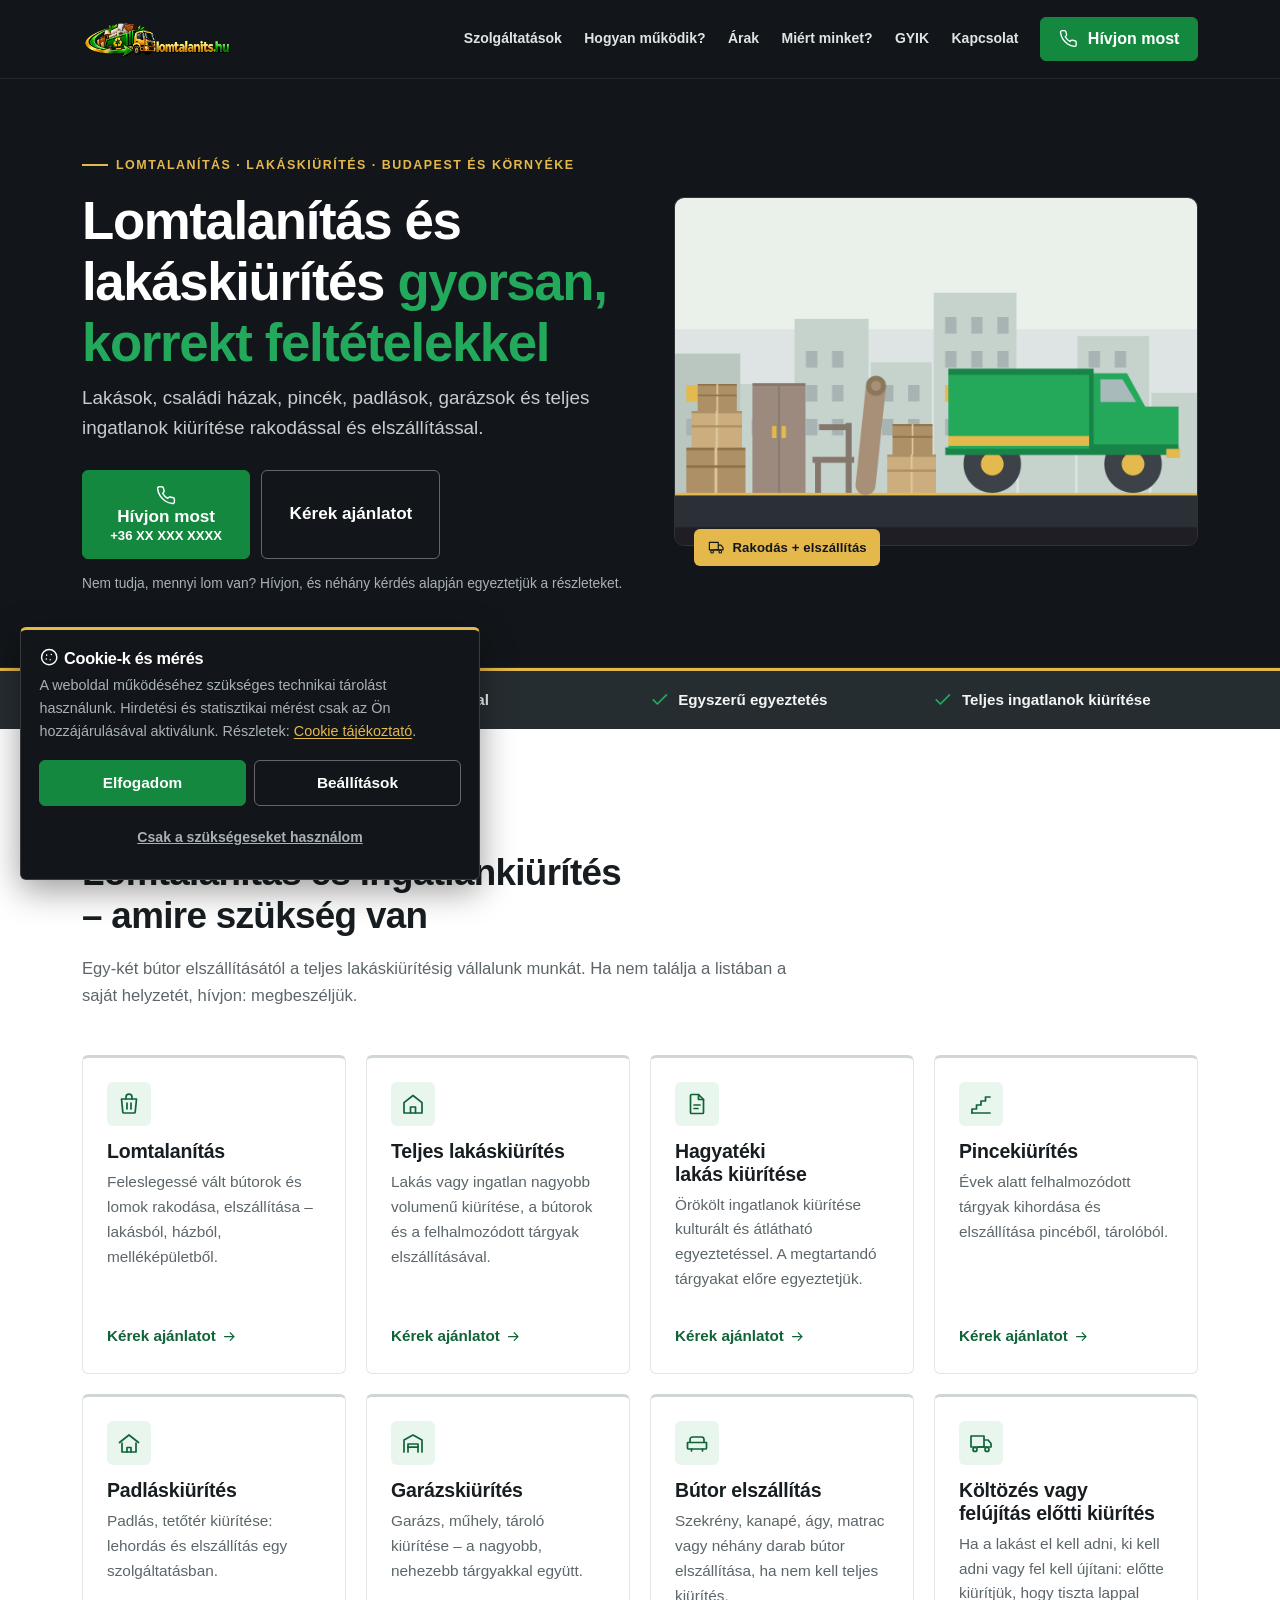
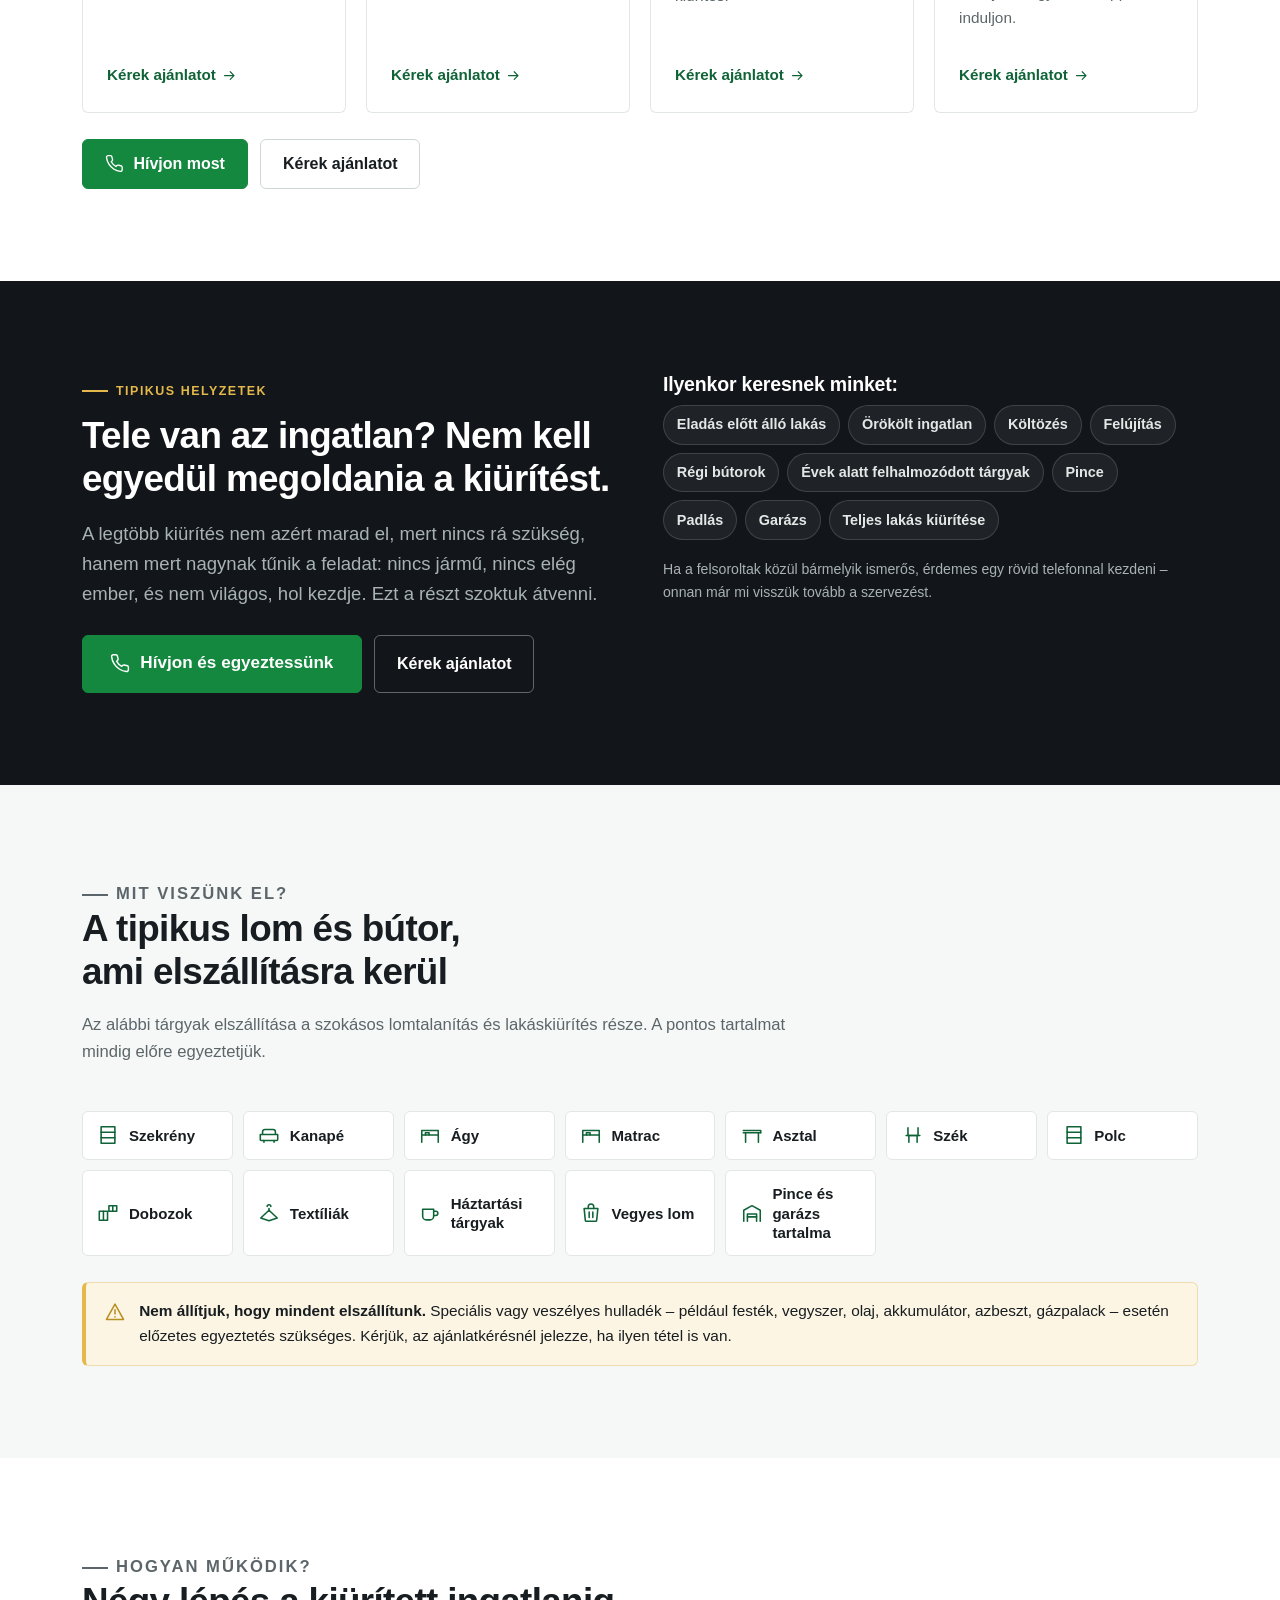
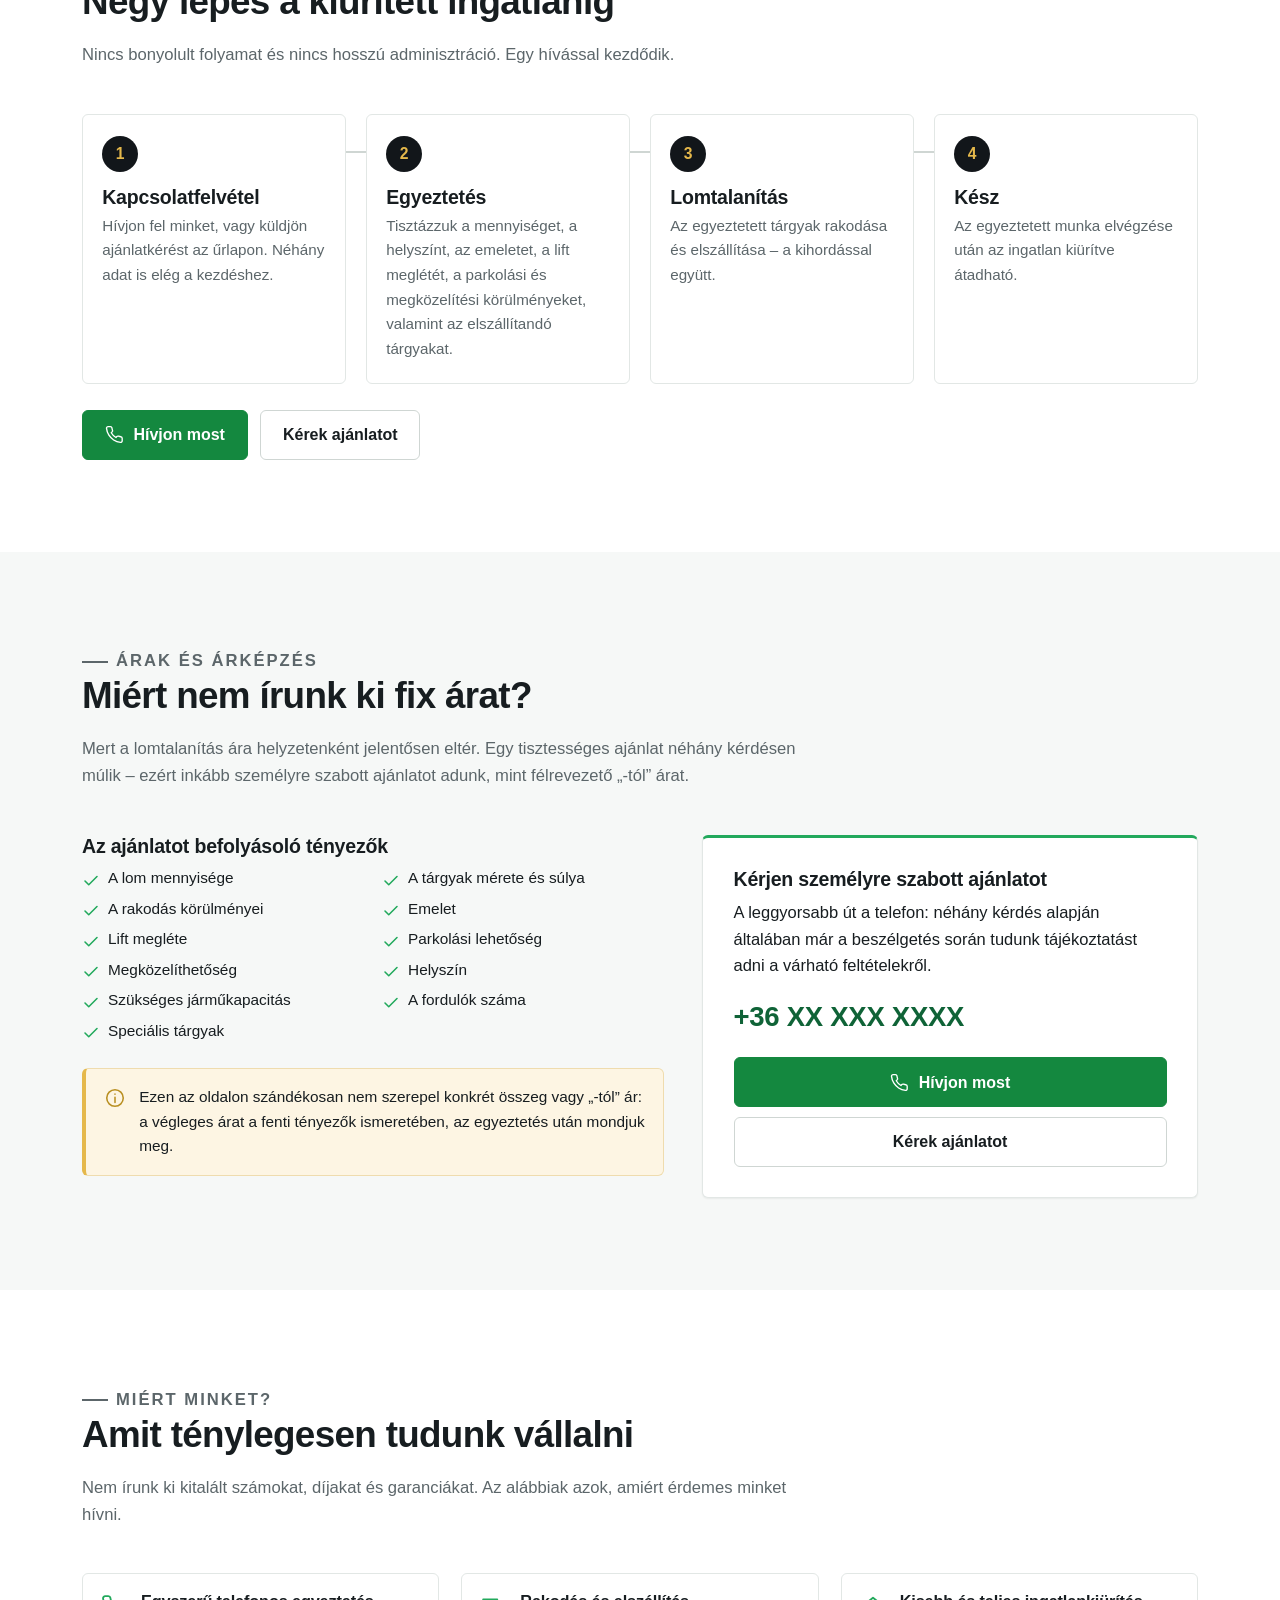
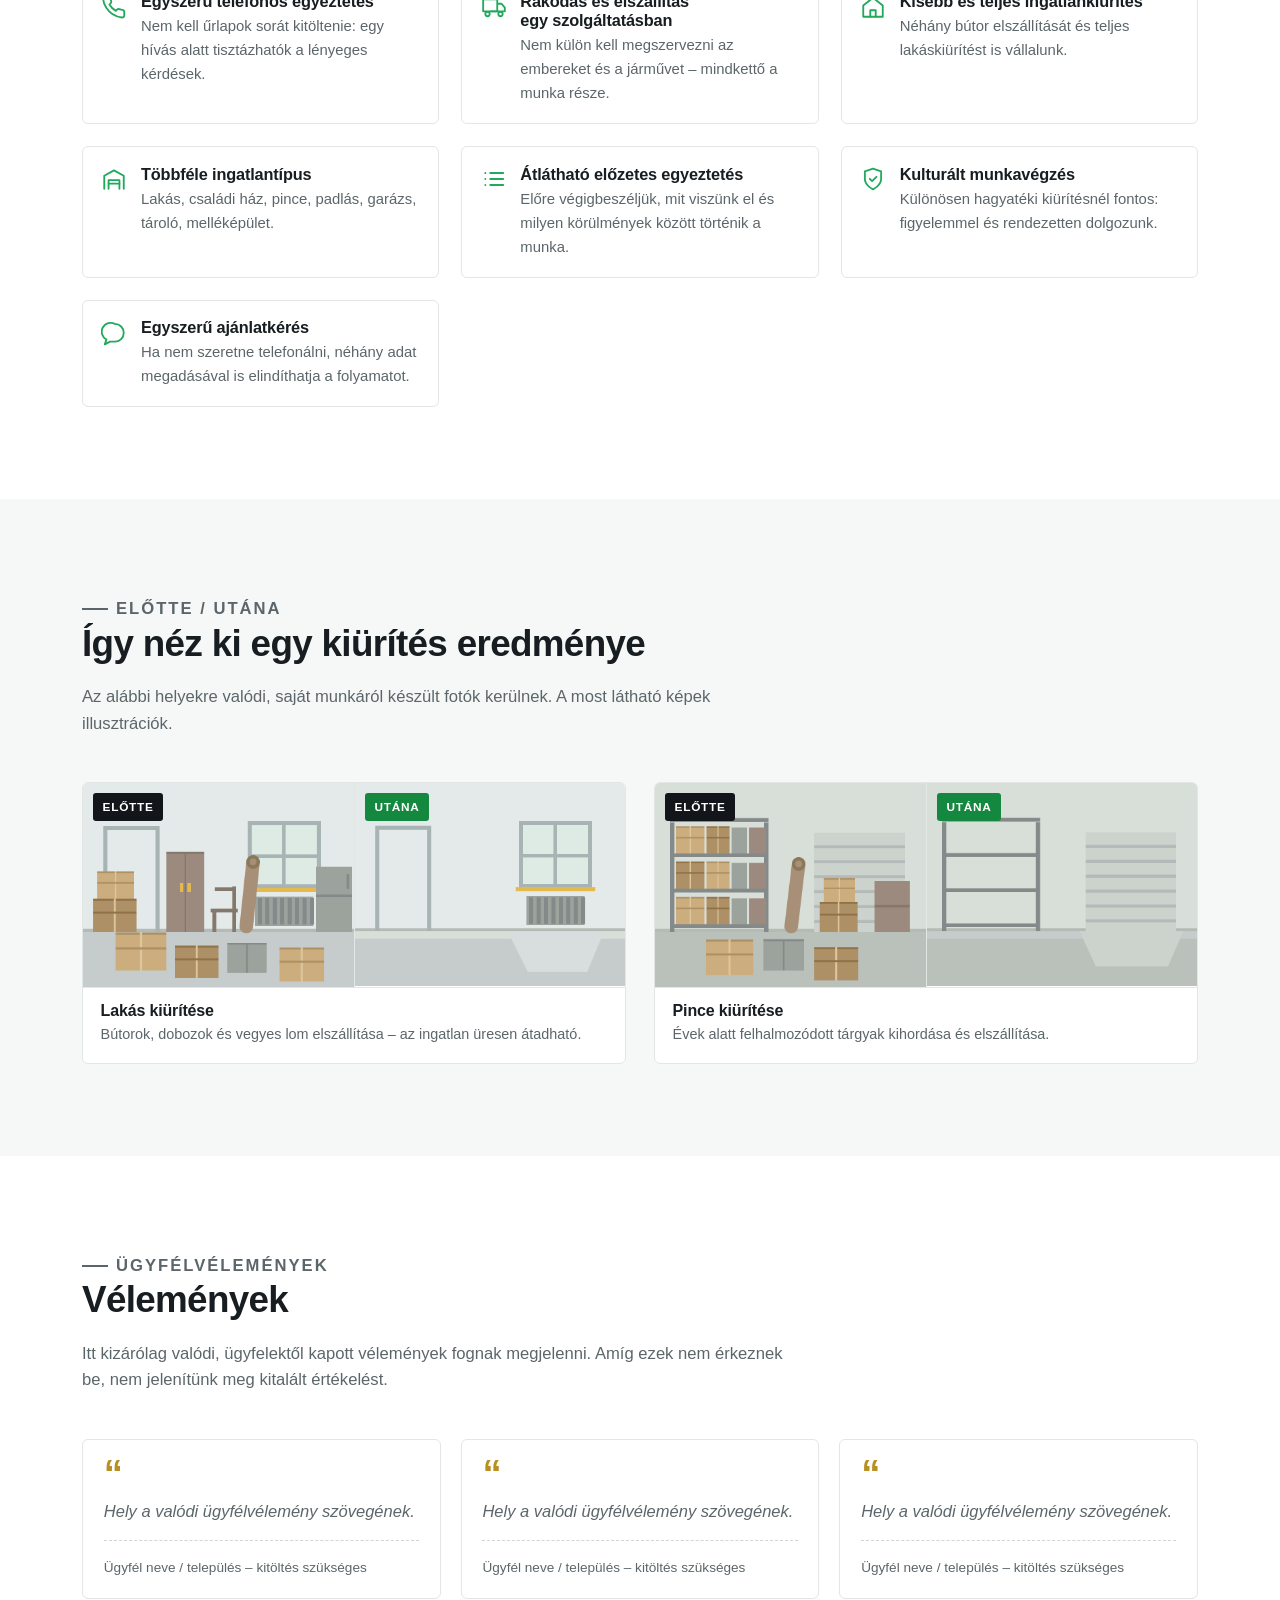
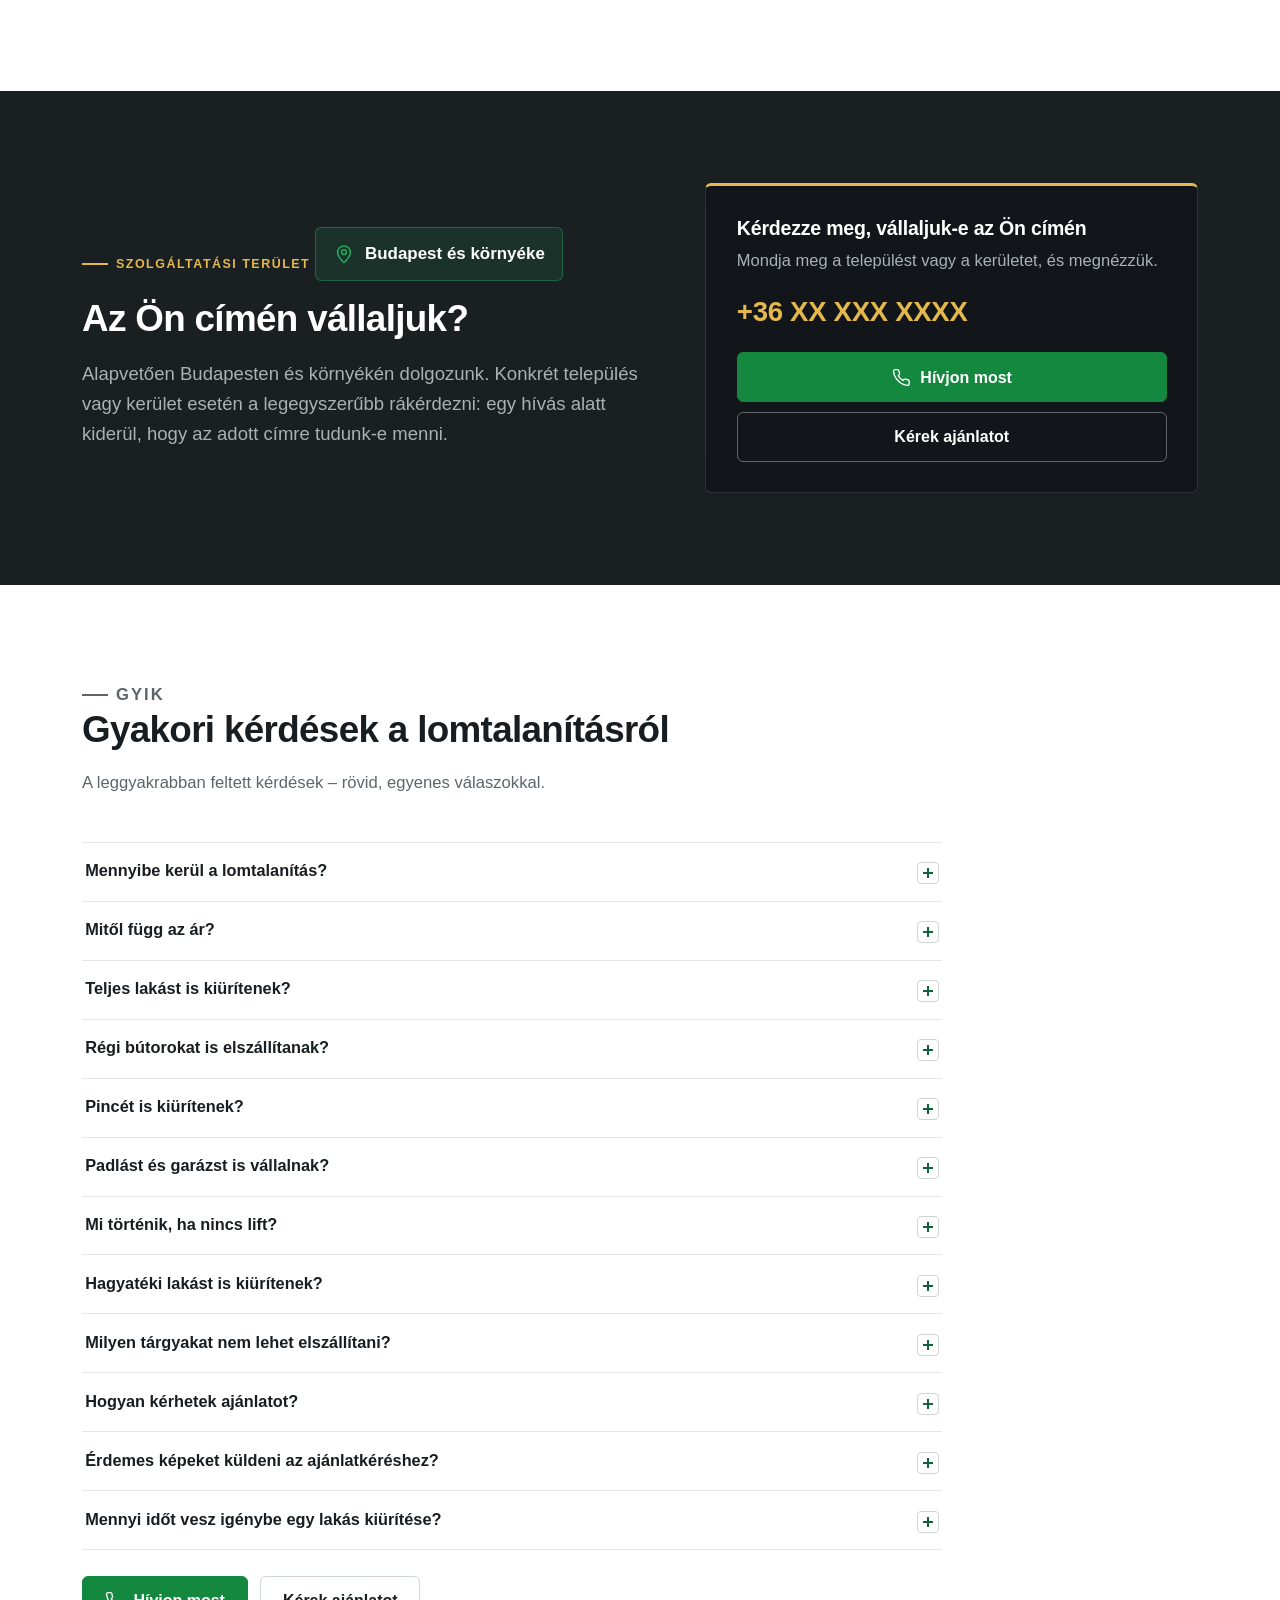
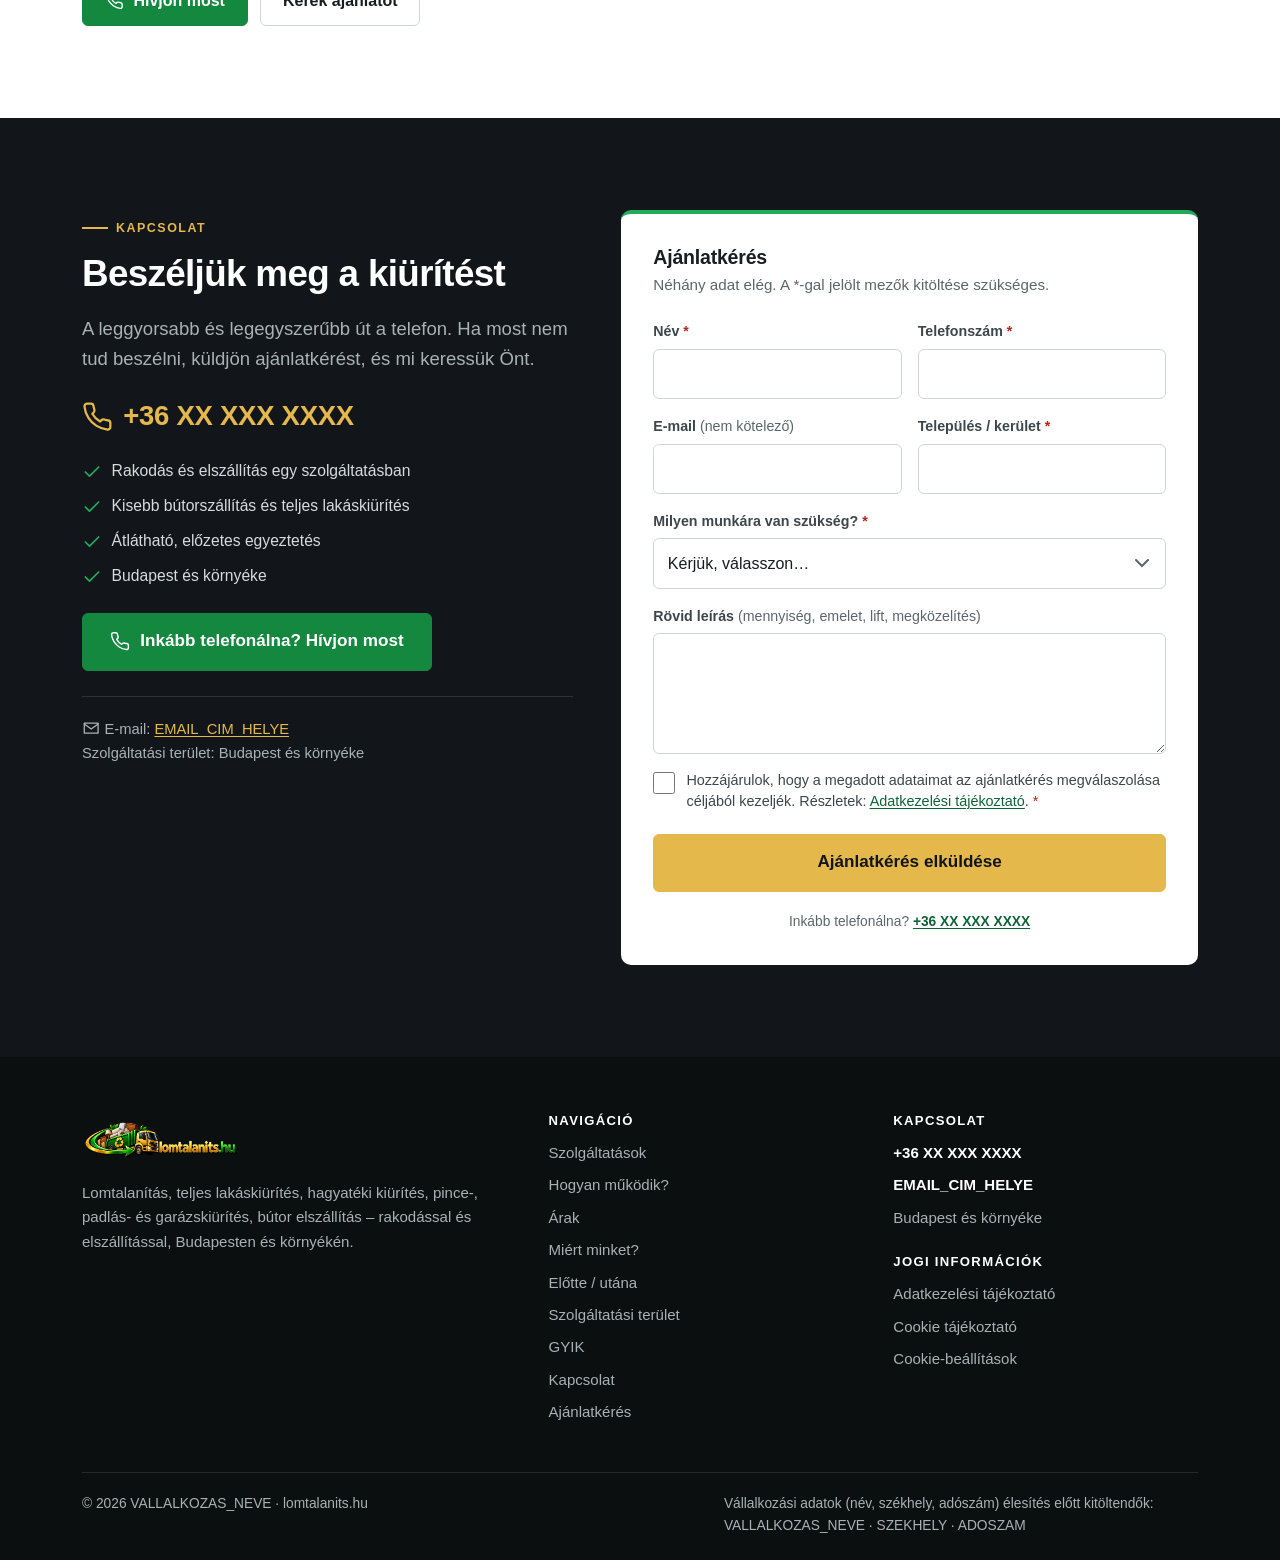
==== commit 4ea42ad4: "Separate legal pages and update landing" ====
--- a/index.html
+++ b/index.html
@@ -1126,7 +1126,7 @@
               <input type="checkbox" id="f-consent" name="consent" value="1" required aria-describedby="e-consent">
               <label for="f-consent">
                 Hozzájárulok, hogy a megadott adataimat az ajánlatkérés megválaszolása céljából kezeljék.
-                Részletek: <a href="#adatkezeles">Adatkezelési tájékoztató</a>.
+                Részletek: <a href="/adatkezeles.html">Adatkezelési tájékoztató</a>.
                 <span class="req" aria-hidden="true">*</span>
               </label>
               <span class="field__error" id="e-consent"></span>
@@ -1144,245 +1144,6 @@
         </div>
       </div>
 
-    </div>
-  </section>
-
-  <!-- ========================= ADATKEZELÉSI TÁJÉKOZTATÓ ==================== -->
-  <section class="section section--soft" id="adatkezeles">
-    <div class="container">
-      <div class="section-head">
-        <p class="eyebrow">Adatkezelés</p>
-        <h2>Adatkezelési tájékoztató</h2>
-        <p>
-          Az alábbi tájékoztató a lomtalanits.hu weboldalon történő kapcsolatfelvétel és
-          mérés adatkezelését ismerteti.
-        </p>
-      </div>
-
-      <div class="legal">
-
-        <div class="callout">
-          <svg class="icon" aria-hidden="true"><use href="#i-warn"></use></svg>
-          <p>
-            <strong>Élesítés előtt kitöltendő.</strong> Az alábbi szöveg a tényleges
-            vállalkozási és adatkezelési adatokhoz igazítandó. A
-            <span class="ph">jelölt</span> helyeken valódi adat szükséges. Ez a tájékoztató
-            önmagában, sablonként nem garantálja a jogi megfelelőséget – a végleges
-            tartalmat a tényleges működéshez kell szabni.
-          </p>
-        </div>
-
-        <h3>1. Az adatkezelő</h3>
-        <dl>
-          <dt>Adatkezelő megnevezése</dt>
-          <dd><span class="ph">VALLALKOZAS_NEVE</span></dd>
-          <dt>Székhely</dt>
-          <dd><span class="ph">SZEKHELY</span></dd>
-          <dt>Adószám</dt>
-          <dd><span class="ph">ADOSZAM</span></dd>
-          <dt>Weboldal</dt>
-          <dd>https://lomtalanits.hu/</dd>
-        </dl>
-
-        <h3>2. Elérhetőség adatkezelési kérdésekben</h3>
-        <p>
-          E-mail: <a href="mailto:EMAIL_CIM_HELYE"><span class="ph">EMAIL_CIM_HELYE</span></a><br>
-          Telefon: <a href="tel:TELEFONSZAM_HELYE">+36 XX XXX XXXX</a>
-        </p>
-
-        <h3>3. Az adatkezelés célja</h3>
-        <ul>
-          <li>a weboldalon leadott ajánlatkérés megválaszolása, árajánlat adása;</li>
-          <li>a szolgáltatás egyeztetése, a munka előkészítése;</li>
-          <li>a telefonon vagy e-mailben indított kapcsolatfelvétel kezelése;</li>
-          <li>a weboldal működtetése, biztonsága és – hozzájárulás esetén – mérése.</li>
-        </ul>
-
-        <h3>4. A kezelt adatok köre</h3>
-        <table class="legal__table">
-          <thead>
-            <tr><th>Adatkezelés</th><th>Kezelt adatok</th><th>Jogalap</th><th>Megőrzési idő</th></tr>
-          </thead>
-          <tbody>
-            <tr>
-              <td>Ajánlatkérő űrlap</td>
-              <td>név, telefonszám, e-mail cím (ha megadja), település / kerület, kért munka típusa, a leírásban megadott információk</td>
-              <td>az érintett hozzájárulása (GDPR 6. cikk (1) a))</td>
-              <td><span class="ph">MEGORZESI_IDO</span> (javasolt: az ajánlatkérés lezárását követő legfeljebb 1 év, szerződéskötés esetén a jogszabályi megőrzési idő)</td>
-            </tr>
-            <tr>
-              <td>Telefonos / e-mailes kapcsolatfelvétel</td>
-              <td>név, elérhetőség, az egyeztetés tartalma</td>
-              <td>szerződés előkészítése, illetve jogos érdek (GDPR 6. cikk (1) b) és f))</td>
-              <td><span class="ph">MEGORZESI_IDO</span></td>
-            </tr>
-            <tr>
-              <td>Weboldal működése, visszaélések elleni védelem</td>
-              <td>technikailag szükséges naplóadatok a szolgáltató tárhelyén</td>
-              <td>jogos érdek (GDPR 6. cikk (1) f))</td>
-              <td>a tárhelyszolgáltató naplózási gyakorlata szerint</td>
-            </tr>
-            <tr>
-              <td>Weboldali mérés (Google Ads)</td>
-              <td>cookie-k és hasonló technológiák által kezelt azonosítók, eseményadatok</td>
-              <td>az érintett hozzájárulása (GDPR 6. cikk (1) a))</td>
-              <td>a hozzájárulás visszavonásáig, illetve a szolgáltató által beállított lejáratig</td>
-            </tr>
-          </tbody>
-        </table>
-
-        <h3>5. Kötelezően megadandó adatok</h3>
-        <p>
-          Az ajánlatkérő űrlapon a név, a telefonszám, a település / kerület és a kért munka
-          típusa megadása szükséges, mert ezek nélkül nem tudunk ajánlatot adni, illetve
-          visszahívni. Az e-mail cím megadása nem kötelező. Kérjük, ne adjon meg
-          különleges (pl. egészségi állapotra vonatkozó) adatot a leírásban.
-        </p>
-
-        <h3>6. Címzettek, adatfeldolgozók</h3>
-        <p>
-          Az adatokhoz az adatkezelő és a szolgáltatás teljesítésében részt vevő
-          munkatársak férnek hozzá. Adatfeldolgozók:
-        </p>
-        <ul>
-          <li><strong>Tárhelyszolgáltató:</strong> <span class="ph">TARHELYSZOLGALTATO_NEVE_ES_SZEKHELYE</span> – a weboldal és az e-mail kiszolgálása.</li>
-          <li><strong>Google Ireland Limited</strong> (Gordon House, Barrow Street, Dublin 4, Írország) – weboldali mérés és hirdetési szolgáltatás, kizárólag az Ön hozzájárulása esetén.</li>
-        </ul>
-        <p>
-          Az adatokat harmadik országba nem továbbítjuk, kivéve a Google szolgáltatásainak
-          működéséhez kapcsolódó, a szolgáltató által biztosított garanciák (pl. EU–USA
-          adatvédelmi keret, szerződéses klauzulák) mellett történő adattovábbítást.
-        </p>
-
-        <h3>7. Weboldali mérés és cookie-k</h3>
-        <p>
-          A weboldal Google Ads hirdetési kampányhoz kapcsolódó mérést használ, amely
-          kizárólag az Ön hozzájárulása alapján aktiválódik (Google Consent Mode v2).
-          Hozzájárulás nélkül a hirdetési és statisztikai célú tárolás le van tiltva.
-          A részletek a <a href="#cookie-tajekoztato">Cookie tájékoztatóban</a> olvashatók,
-          a döntés bármikor módosítható a
-          <button class="btn btn--link" type="button" data-consent-open>Cookie-beállítások</button> megnyitásával.
-        </p>
-
-        <h3>8. Az érintett jogai</h3>
-        <ul>
-          <li>tájékoztatáshoz és hozzáféréshez való jog;</li>
-          <li>helyesbítéshez való jog;</li>
-          <li>törléshez való jog („elfeledtetéshez való jog”);</li>
-          <li>az adatkezelés korlátozásához való jog;</li>
-          <li>adathordozhatósághoz való jog;</li>
-          <li>tiltakozás joga a jogos érdeken alapuló adatkezelés ellen;</li>
-          <li>a hozzájárulás bármikor, díjmentesen történő visszavonása – ez nem érinti a visszavonás előtti adatkezelés jogszerűségét.</li>
-        </ul>
-        <p>
-          Kérelmét a fenti e-mail címre vagy telefonszámra küldheti. A kérelmet
-          indokolatlan késedelem nélkül, legkésőbb egy hónapon belül megválaszoljuk.
-        </p>
-
-        <h3>9. Jogorvoslat, panasz</h3>
-        <p>
-          Ha úgy érzi, hogy adatkezelésünk jogszabályt sért, először kérjük, jelezze
-          nekünk. Panaszt tehet a Nemzeti Adatvédelmi és Információszabadság Hatóságnál
-          (NAIH, 1055 Budapest, Falk Miksa utca 9-11., posta: 1363 Budapest, Pf. 9.,
-          e-mail: ugyfelszolgalat@naih.hu), illetve bírósághoz is fordulhat.
-        </p>
-
-        <h3>10. Adatbiztonság</h3>
-        <p>
-          Az adatokhoz való hozzáférést a szükséges körre korlátozzuk, és a tárhely
-          szolgáltatónál elérhető technikai védelmi megoldásokat alkalmazzuk. A weboldal
-          HTTPS protokollon keresztül érhető el.
-        </p>
-
-        <h3>11. A tájékoztató módosítása</h3>
-        <p>
-          A tájékoztatót szükség szerint módosítjuk. A hatályos változat mindig ezen az
-          oldalon érhető el. Utolsó módosítás: <span class="ph">DATUM</span>.
-        </p>
-
-      </div>
-    </div>
-  </section>
-
-  <!-- ============================ COOKIE TÁJÉKOZTATÓ ====================== -->
-  <section class="section" id="cookie-tajekoztato">
-    <div class="container">
-      <div class="section-head">
-        <p class="eyebrow">Cookie-k</p>
-        <h2>Cookie tájékoztató</h2>
-        <p>
-          Ez az oldal a működéséhez szükséges technikai tárolást használ, a mérési
-          technológiákat pedig kizárólag hozzájárulás esetén aktiválja.
-        </p>
-      </div>
-
-      <div class="legal">
-
-        <h3>1. Szükséges technikai tárolás</h3>
-        <p>
-          A weboldal megjelenítéséhez és biztonságos működéséhez szükséges technikai
-          tárolás hozzájárulás nélkül is működik. Ez nem szolgál hirdetési vagy
-          statisztikai célt.
-        </p>
-
-        <h3>2. A hozzájárulás állapotának tárolása</h3>
-        <p>
-          A cookie-kkal kapcsolatos döntését a böngészője helyi tárolójában
-          (<code>localStorage</code>, kulcs: <code>lom_consent_v1</code>) tároljuk, hogy
-          ne kelljen minden látogatásnál újra megválaszolnia a kérdést. Ez az adat a saját
-          böngészőjében marad, és bármikor módosítható.
-        </p>
-
-        <h3>3. Google Ads mérési technológia</h3>
-        <p>
-          A weboldal Google Ads keresési kampányhoz készült. A hirdetés hatékonyságának
-          mérésére a Google gtag.js megoldását használjuk (Google Ireland Limited).
-          A mérés a Google Consent Mode v2 rendszerén keresztül működik: hozzájárulás
-          nélkül a hirdetési (<code>ad_storage</code>, <code>ad_user_data</code>,
-          <code>ad_personalization</code>) és statisztikai
-          (<code>analytics_storage</code>) tárolás tiltott állapotban van.
-        </p>
-
-        <h3>4. Kategóriák</h3>
-        <table class="legal__table">
-          <thead>
-            <tr><th>Kategória</th><th>Cél</th><th>Hozzájárulás</th></tr>
-          </thead>
-          <tbody>
-            <tr>
-              <td>Szükséges</td>
-              <td>A weboldal megjelenítése, biztonság, a hozzájárulási döntés megjegyzése.</td>
-              <td>Nem igényel hozzájárulást.</td>
-            </tr>
-            <tr>
-              <td>Statisztika</td>
-              <td>A látogatás mérése, az oldal használatának összesített elemzése.</td>
-              <td>Csak hozzájárulás esetén.</td>
-            </tr>
-            <tr>
-              <td>Marketing / hirdetés</td>
-              <td>Google Ads konverziómérés (telefonhívás, ajánlatkérés), hirdetési teljesítmény.</td>
-              <td>Csak hozzájárulás esetén.</td>
-            </tr>
-          </tbody>
-        </table>
-
-        <h3>5. A hozzájárulás módosítása vagy visszavonása</h3>
-        <p>
-          Döntését bármikor megváltoztathatja a
-          <button class="btn btn--link" type="button" data-consent-open>Cookie-beállítások</button>
-          megnyitásával, vagy a böngészőjében tárolt adatok törlésével. A visszavonás
-          nem érinti a korábbi, jogszerű adatkezelést.
-        </p>
-
-        <h3>6. Böngészőbeállítások</h3>
-        <p>
-          A cookie-k kezelése a böngésző beállításaiban is szabályozható. A szükséges
-          technikai tárolás letiltása esetén a weboldal egyes funkciói nem működnek
-          megfelelően.
-        </p>
-
-      </div>
     </div>
   </section>
 
@@ -1428,8 +1189,8 @@
 
         <h4 style="margin-top:1.5rem">Jogi információk</h4>
         <ul class="footer__list">
-          <li><a href="#adatkezeles">Adatkezelési tájékoztató</a></li>
-          <li><a href="#cookie-tajekoztato">Cookie tájékoztató</a></li>
+          <li><a href="/adatkezeles.html">Adatkezelési tájékoztató</a></li>
+          <li><a href="/cookie-tajekoztato.html">Cookie tájékoztató</a></li>
           <li><button type="button" data-consent-open>Cookie-beállítások</button></li>
         </ul>
       </div>
@@ -1464,7 +1225,7 @@
     <p>
       A weboldal működéséhez szükséges technikai tárolást használunk. Hirdetési és
       statisztikai mérést csak az Ön hozzájárulásával aktiválunk.
-      Részletek: <a href="#cookie-tajekoztato">Cookie tájékoztató</a>.
+      Részletek: <a href="/cookie-tajekoztato.html">Cookie tájékoztató</a>.
     </p>
     <div class="cookie__actions">
       <button class="btn btn--call" type="button" data-consent-accept>Elfogadom</button>
@@ -1485,6 +1246,7 @@
     <h2 id="consent-modal-title">Cookie-beállítások</h2>
     <p class="modal__intro">
       Válassza ki, mely kategóriákat engedélyezi. A döntés bármikor módosítható.
+      Részletek: <a href="/cookie-tajekoztato.html">Cookie tájékoztató</a>.
     </p>
 
     <div class="consent-group consent-group--locked">
--- a/assets/css/style.css
+++ b/assets/css/style.css
@@ -1141,7 +1141,8 @@
 .form-alert .icon { width: 20px; height: 20px; flex: 0 0 auto; margin-top: .1rem; }
 
 /* --------------------------------------------------------------------------
-   19. Jogi blokkok (adatkezelés, cookie) — az index.html része
+   19. Jogi blokkok — az adatkezeles.html és a cookie-tajekoztato.html
+       különálló oldalak törzse (a főoldal one-page landing marad)
    -------------------------------------------------------------------------- */
 .legal { max-width: 860px; font-size: .96rem; }
 .legal h3 {
@@ -1179,6 +1180,120 @@
   border: 1px solid var(--color-line);
 }
 .legal__table th { background: var(--color-bg-muted); font-weight: 700; }
+/* A tobb oszlopos tablazat min-content szelessege mobilon tulloghat a
+   viewporton; a burkolo sajat vizszintes gorgetest kap, igy a lap nem
+   szelesedik ki. */
+.legal__table-wrap {
+  overflow-x: auto;
+  margin: 0 0 1.2rem;
+  -webkit-overflow-scrolling: touch;
+}
+.legal__table-wrap .legal__table { margin-bottom: 0; }
+
+/* A külön jogi oldalakon a laptitulus h1, a szakaszcímek h2 szinten vannak;
+   a főoldalról ismerős h3-ritmust ugyanezzel a mérettel visszük tovább. */
+.legal h2 {
+  margin-top: 2rem;
+  font-size: 1.08rem;
+}
+.legal h2:first-of-type { margin-top: 0; }
+.legal code {
+  padding: .05rem .3rem;
+  background: var(--color-bg-muted);
+  border-radius: 3px;
+  font-family: ui-monospace, SFMono-Regular, Menlo, Consolas, monospace;
+  font-size: .9em;
+}
+
+/* Fejléc visszalépő link. A .header__cta 900px alatt eltűnik; ez a link
+   minden szélességen látszik, mert ez a jogi oldal egyértelmű kiútja. */
+.header__back {
+  display: inline-flex;
+  align-items: center;
+  gap: .4rem;
+  flex: 0 0 auto;
+  min-height: 44px;
+  padding: .5rem .85rem;
+  background: transparent;
+  border: 1.5px solid rgba(255, 255, 255, .26);
+  border-radius: var(--radius);
+  color: #fff;
+  font-size: 14px;
+  font-weight: 700;
+  text-decoration: none;
+  white-space: nowrap;
+  transition: background-color .16s var(--ease), border-color .16s var(--ease);
+}
+.header__back:hover,
+.header__back:focus-visible {
+  background: rgba(255, 255, 255, .1);
+  border-color: #fff;
+  color: #fff;
+}
+.header__back .icon { width: 18px; height: 18px; }
+
+/* Morzsamenü a fejléc alatt */
+.crumbs {
+  background: var(--color-bg-soft);
+  border-bottom: 1px solid var(--color-line);
+  font-size: .9rem;
+}
+.crumbs__list {
+  display: flex;
+  flex-wrap: wrap;
+  align-items: center;
+  gap: .4rem;
+  margin: 0;
+  padding: .7rem 0;
+  list-style: none;
+}
+.crumbs__list li { margin: 0; }
+.crumbs a { color: var(--color-text-soft); }
+.crumbs [aria-current="page"] { color: var(--color-text); font-weight: 600; }
+.crumbs__sep { color: var(--color-line-strong); }
+
+/* Tartalomjegyzék */
+.legal__toc {
+  max-width: 860px;
+  margin: 0 0 clamp(1.6rem, 3vw, 2.2rem);
+  padding: 1rem 1.2rem 1.1rem;
+  background: var(--color-bg-soft);
+  border: 1px solid var(--color-line);
+  border-radius: var(--radius-lg);
+}
+.legal__toc-title {
+  margin: 0 0 .5rem;
+  font-size: .82rem;
+  font-weight: 700;
+  letter-spacing: .06em;
+  text-transform: uppercase;
+  color: var(--color-muted);
+}
+.legal__toc ol {
+  columns: 2;
+  column-gap: 1.6rem;
+  margin: 0;
+  padding-left: 1.15rem;
+  font-size: .93rem;
+}
+.legal__toc li { margin: 0 0 .28rem; break-inside: avoid; }
+.legal__toc a { color: var(--color-text-soft); }
+@media (max-width: 599px) {
+  .legal__toc ol { columns: 1; }
+}
+
+/* Lezáró sáv: visszalépés a főoldalra és a másik jogi oldal */
+.legal-foot {
+  display: flex;
+  flex-wrap: wrap;
+  align-items: center;
+  gap: .7rem 1.2rem;
+  max-width: 860px;
+  margin-top: clamp(2rem, 4vw, 2.8rem);
+  padding-top: 1.4rem;
+  border-top: 1px solid var(--color-line);
+}
+.legal-foot .btn { flex: 0 0 auto; }
 
 /* --------------------------------------------------------------------------
    20. Footer
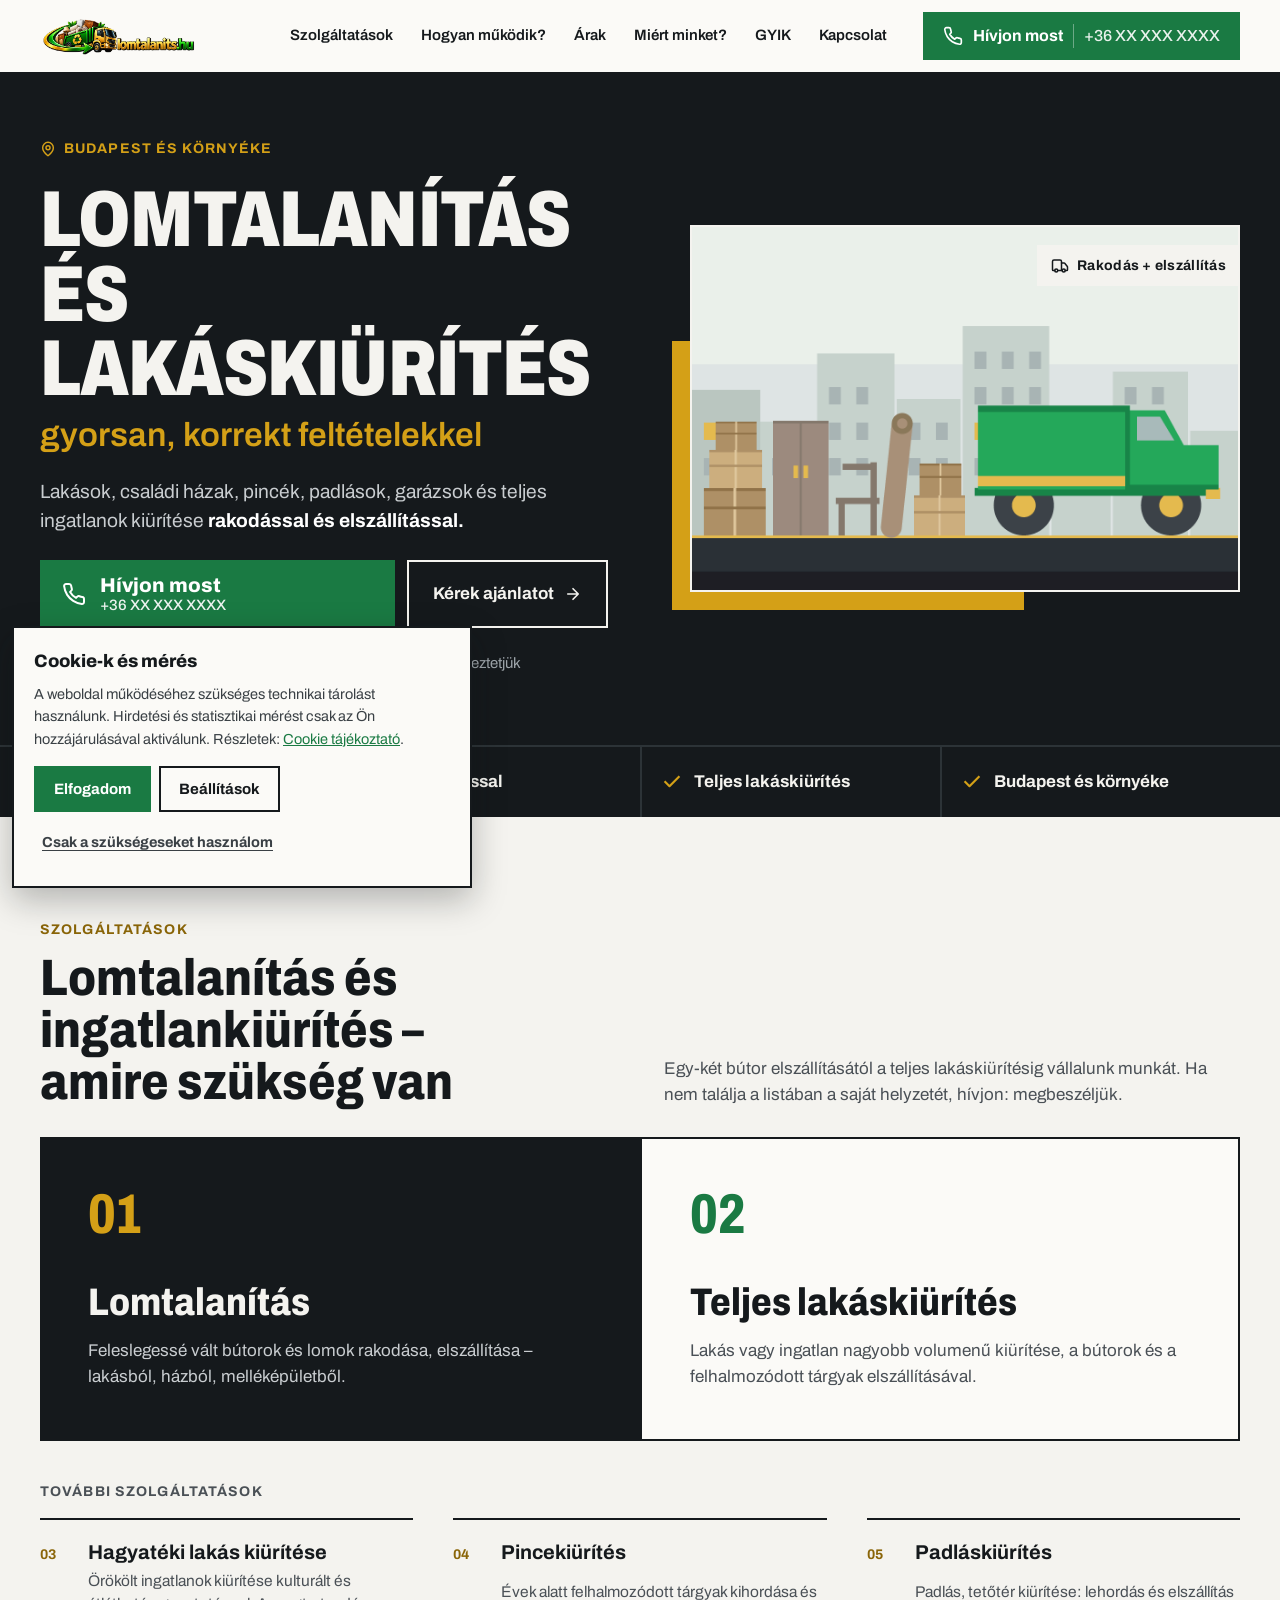
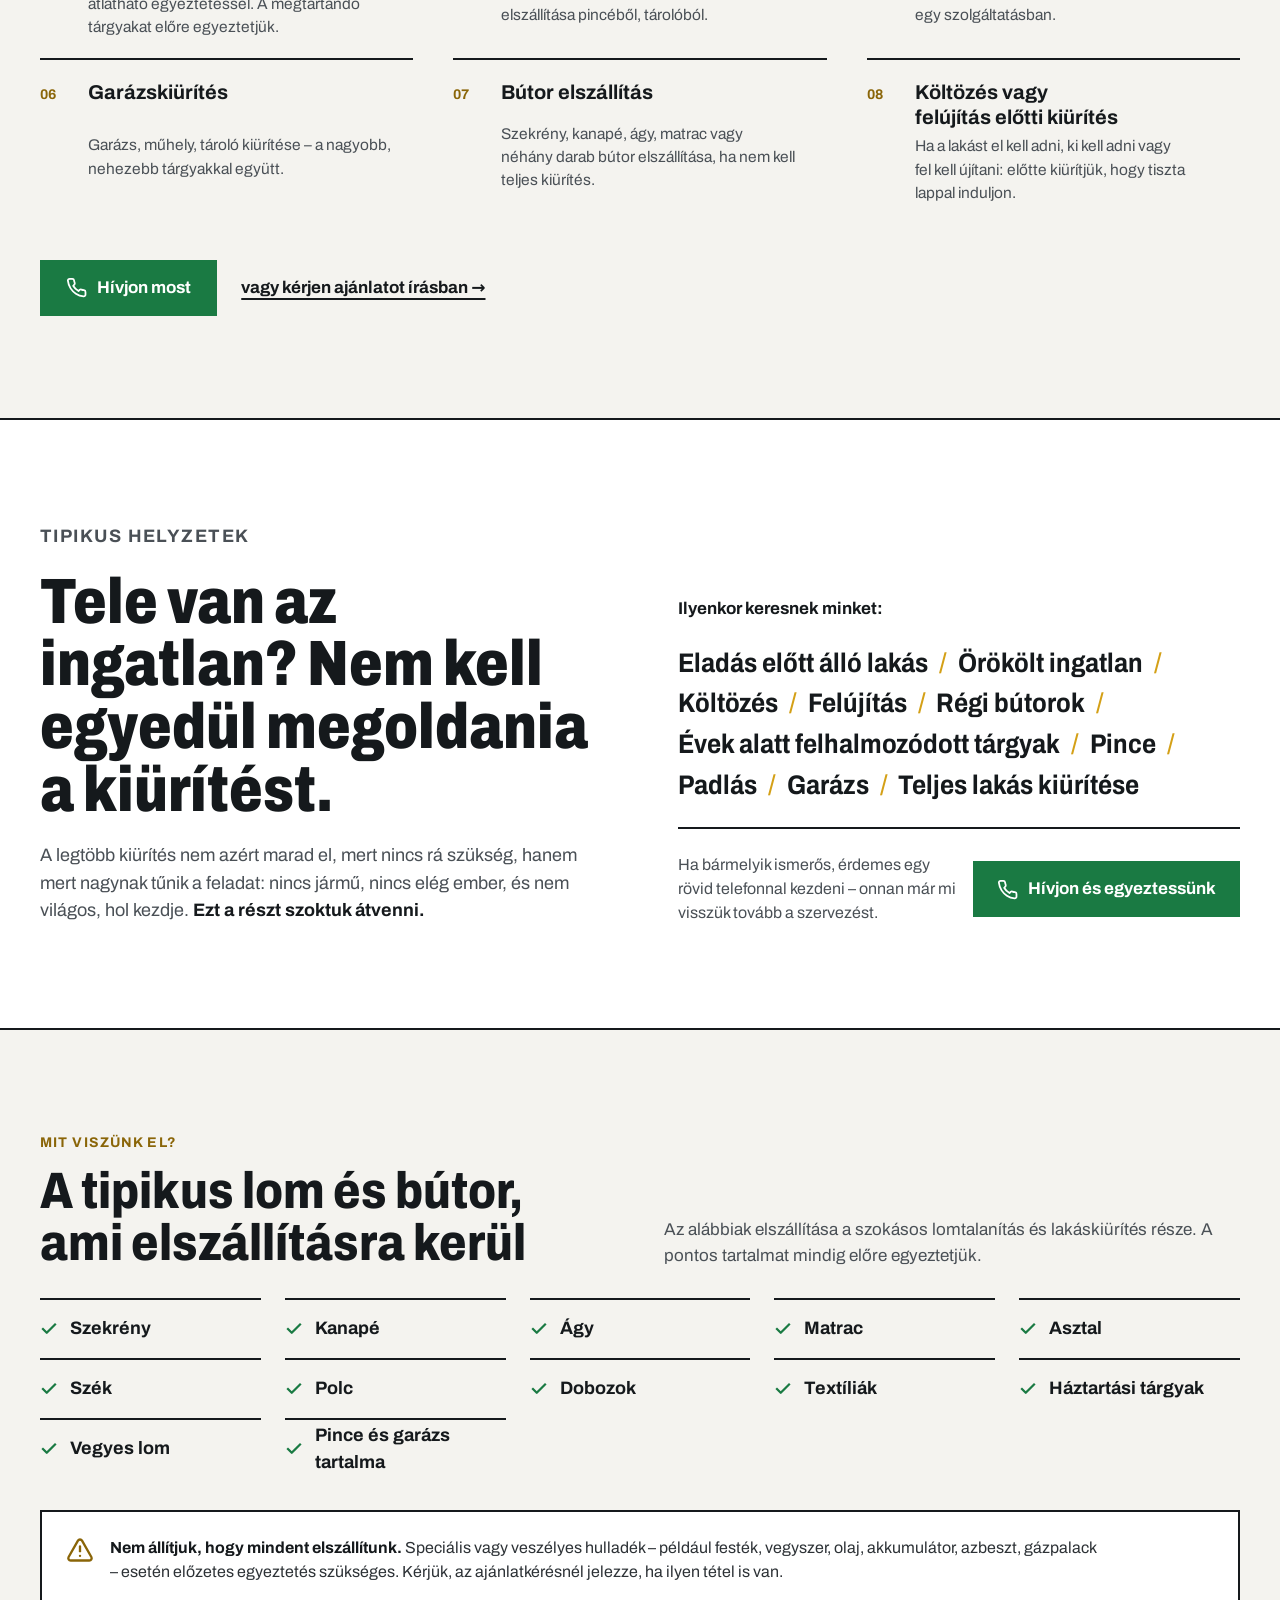
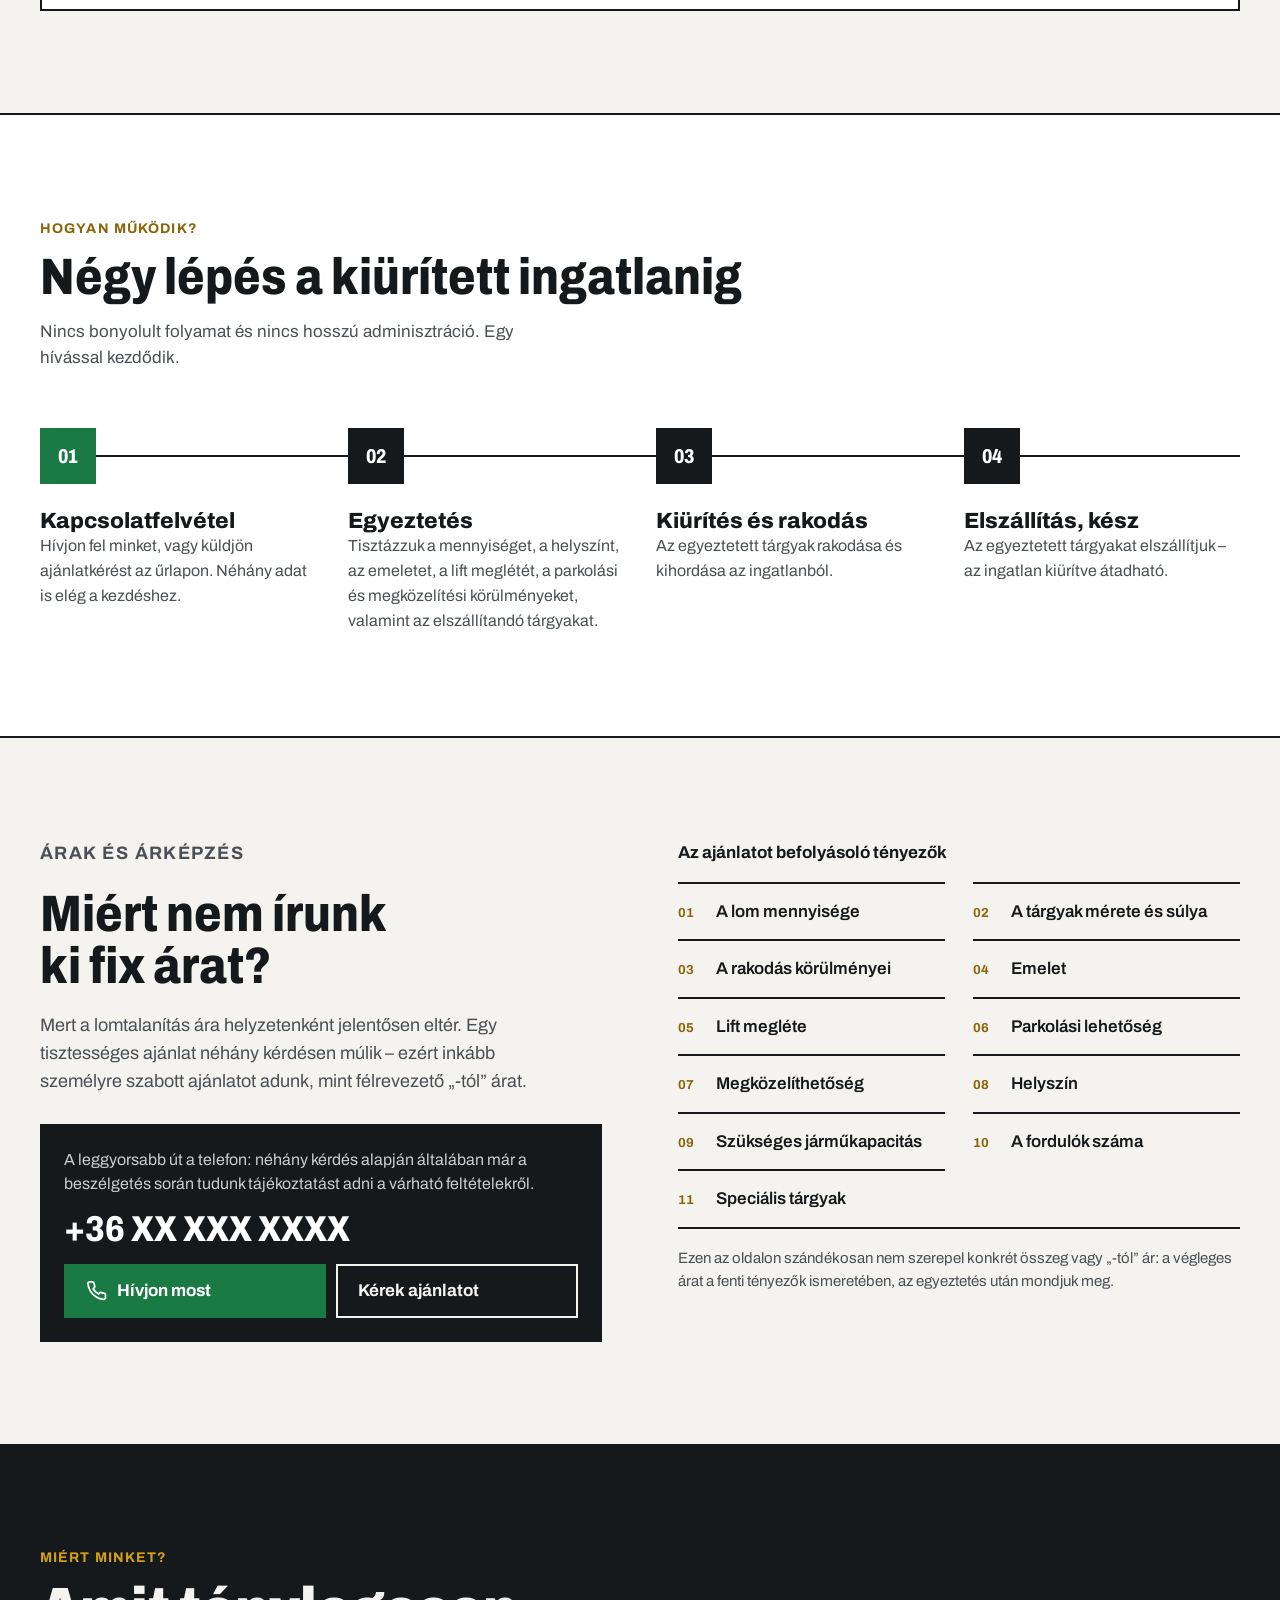
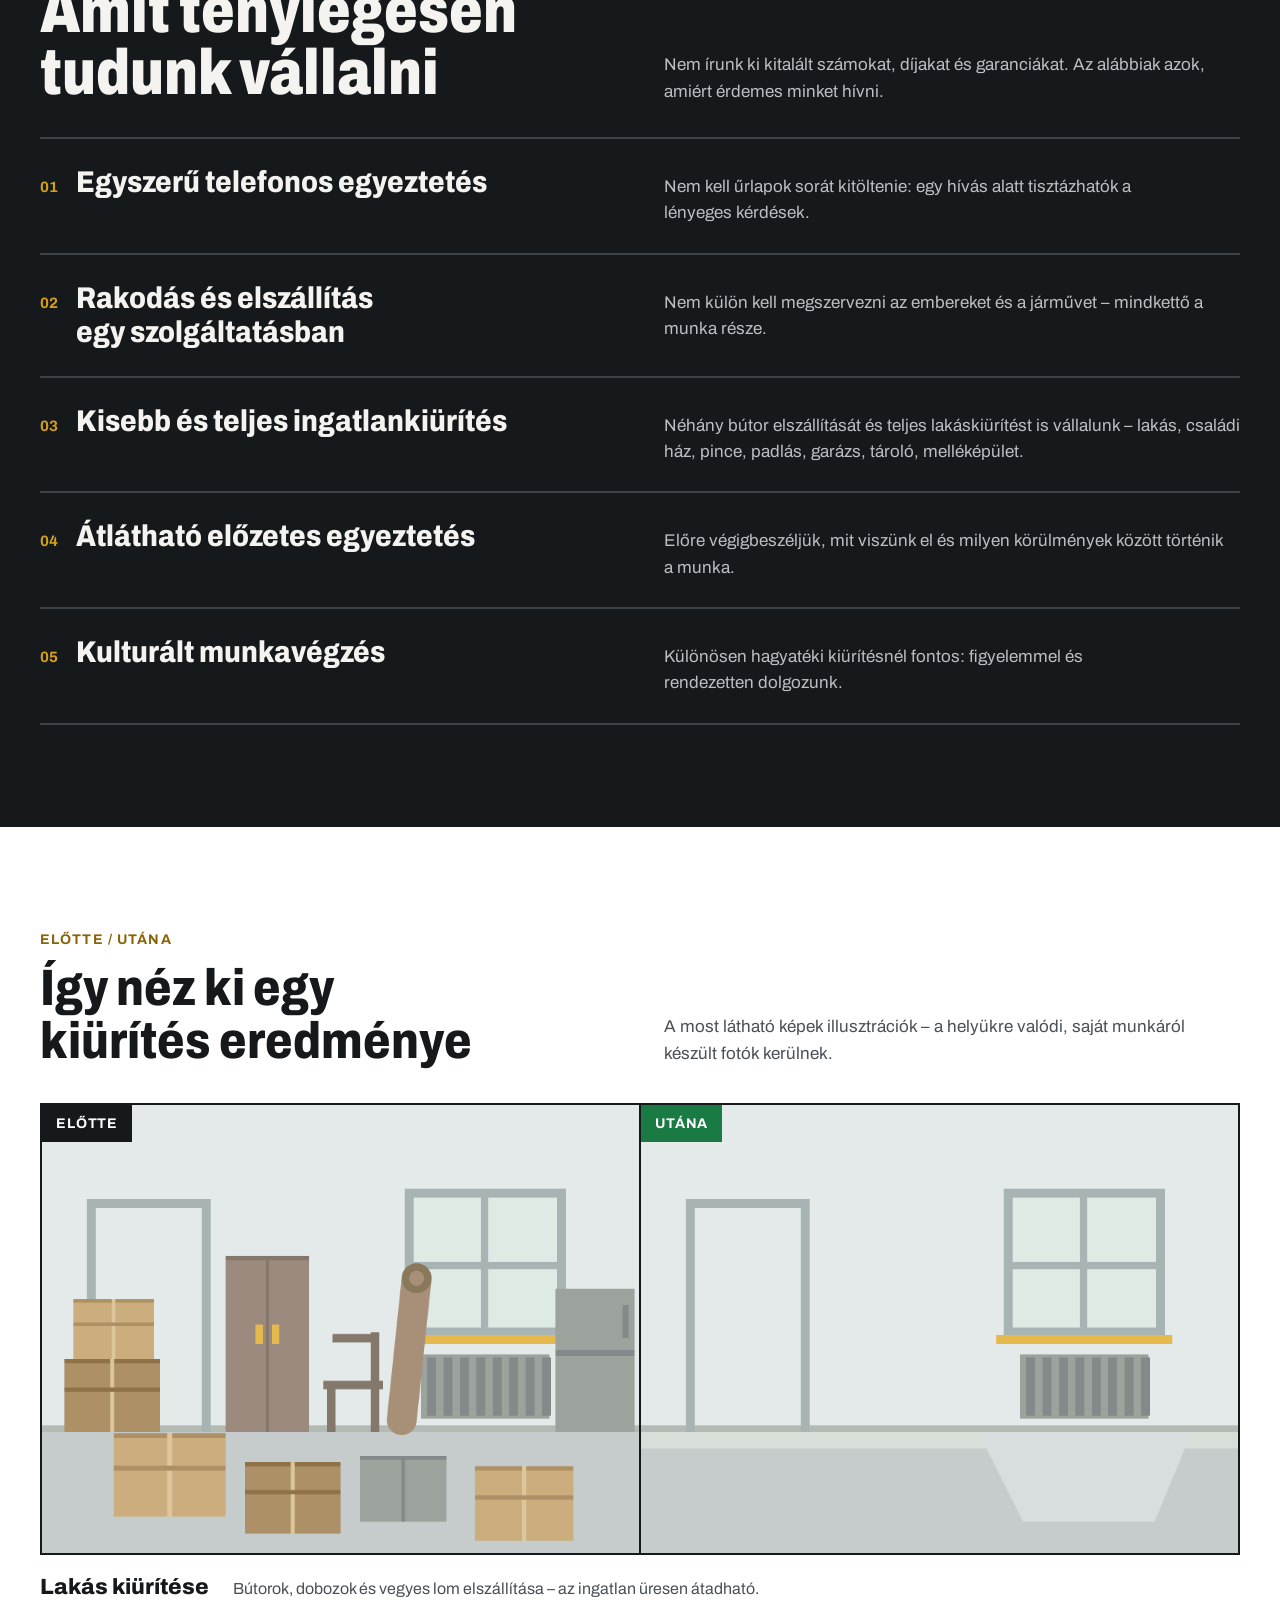
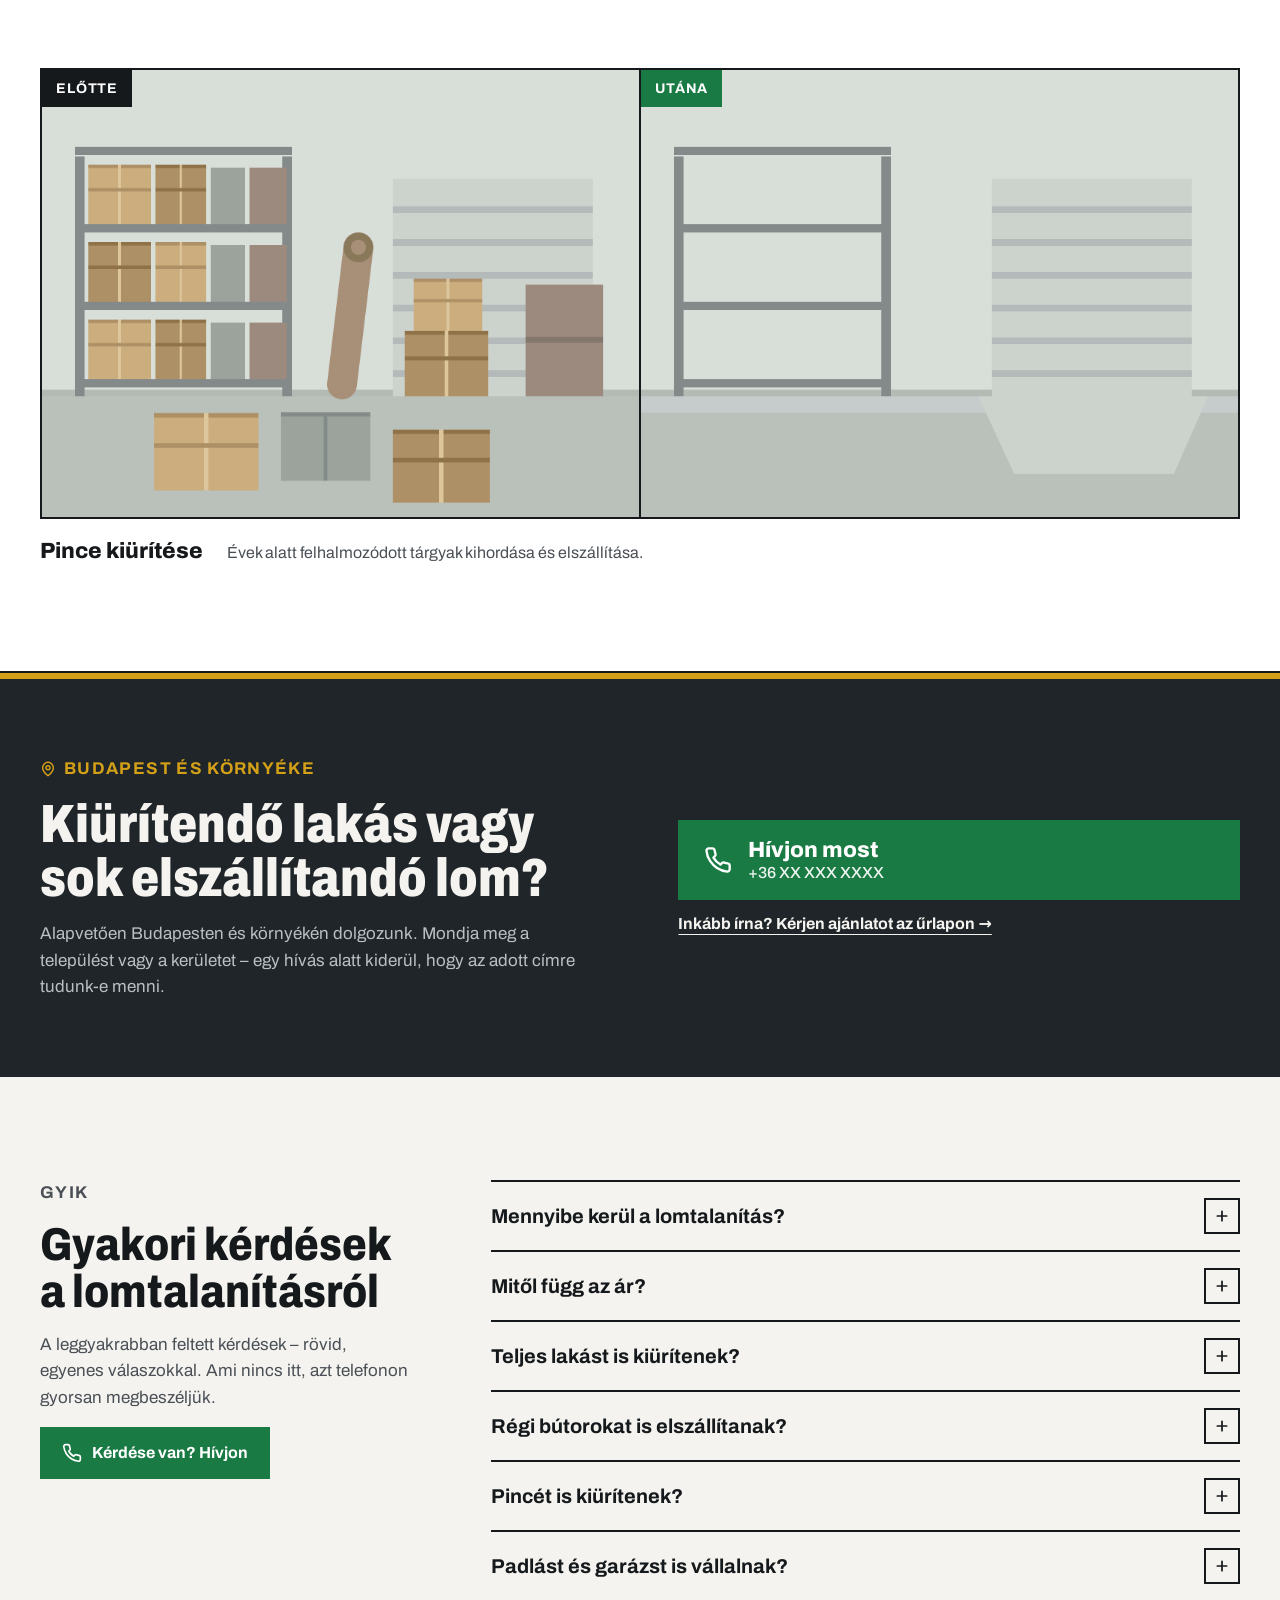
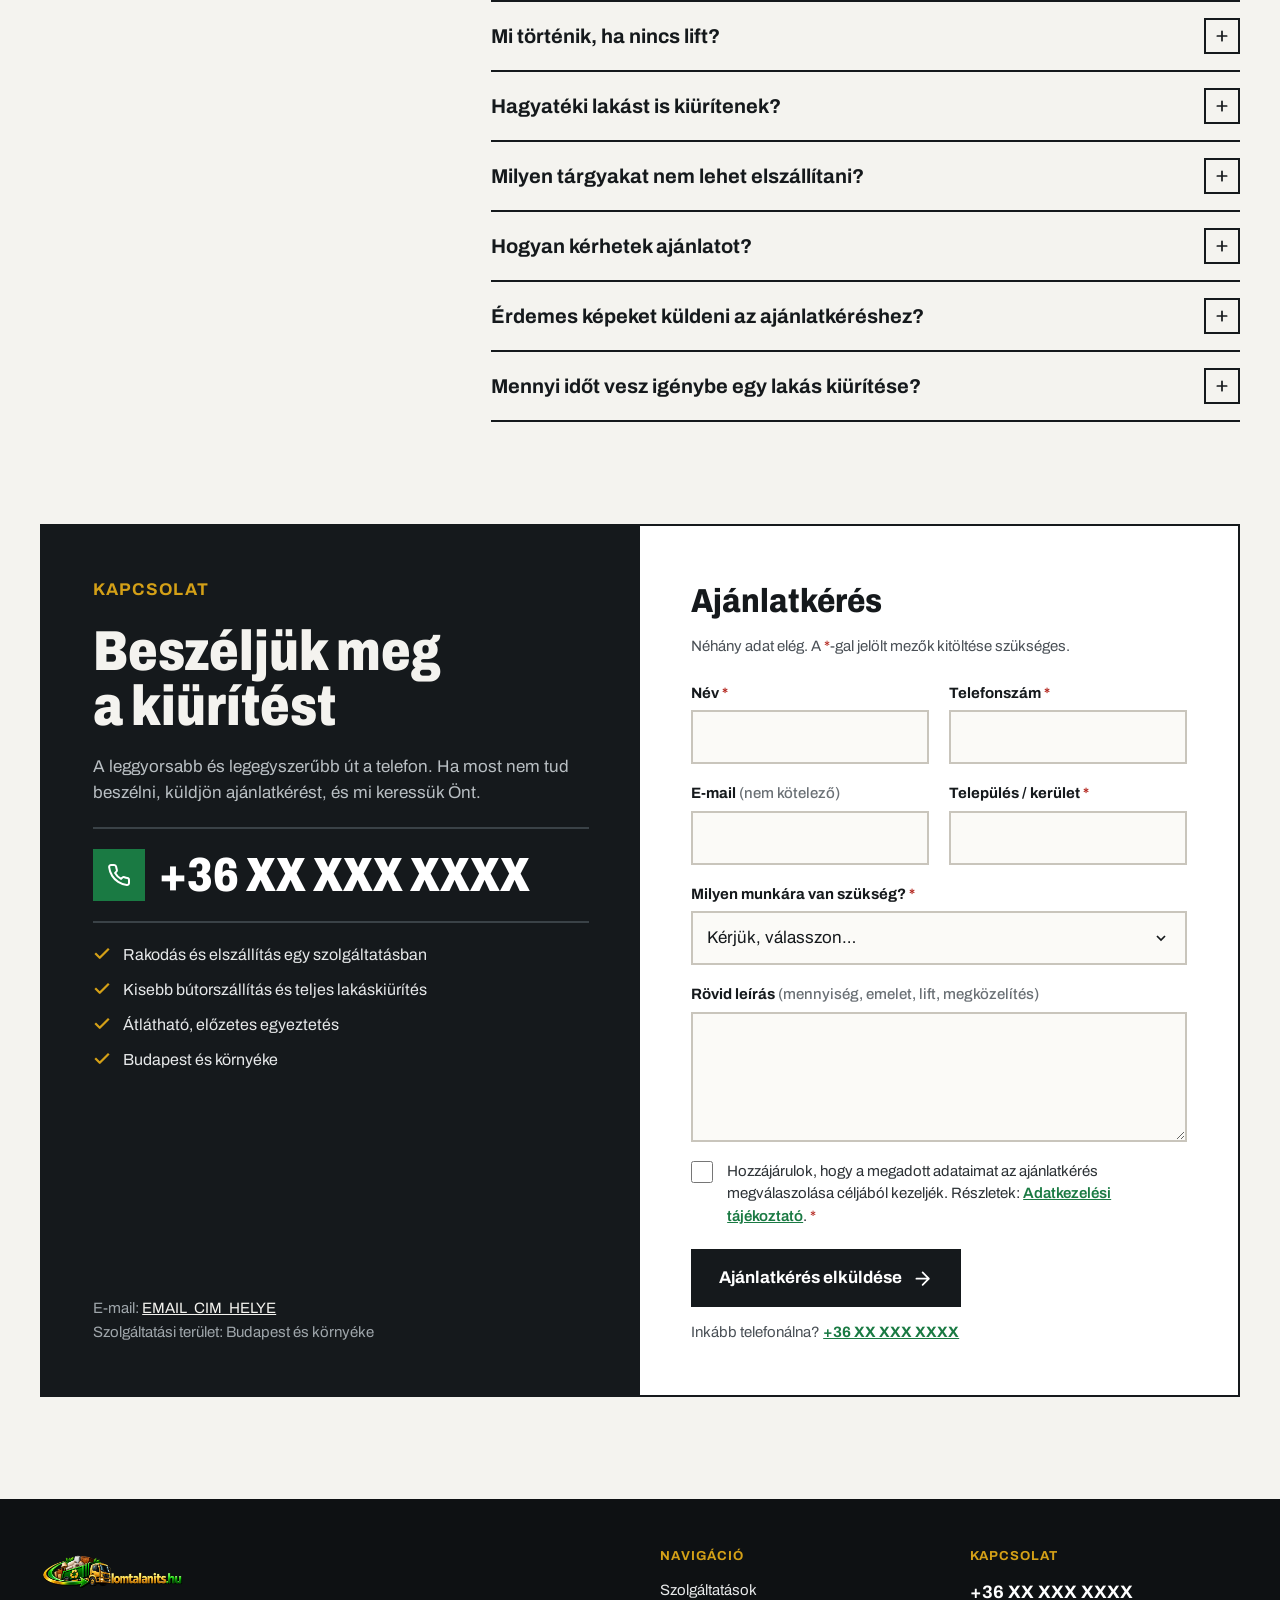
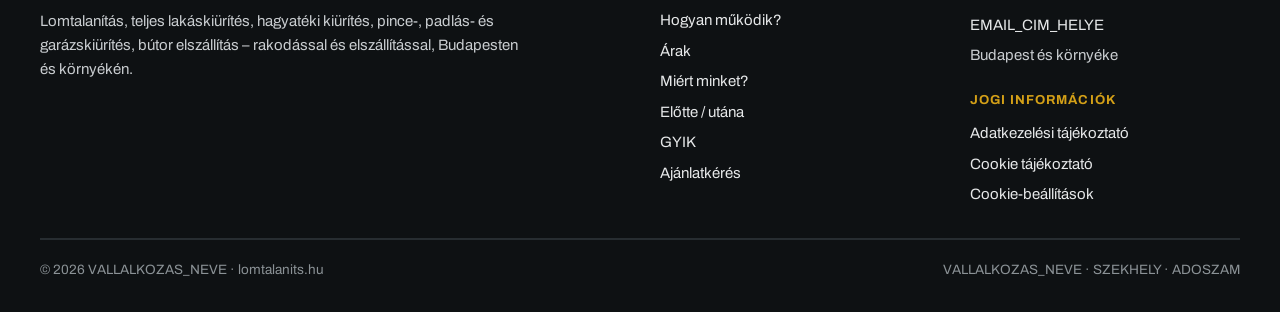
==== commit 43096287: "Implement final Claude Design Co-Authored-By: Claude Opus 5 <noreply@anthropic.com>" ====
--- a/index.html
+++ b/index.html
@@ -8,7 +8,7 @@
 <meta name="description" content="Lomtalanítás, teljes lakáskiürítés, pince-, padlás- és garázskiürítés Budapesten és környékén. Rakodás és elszállítás egy szolgáltatásban. Hívjon, és egyeztessük a részleteket.">
 <meta name="robots" content="index, follow, max-image-preview:large">
 <link rel="canonical" href="https://lomtalanits.hu/">
-<meta name="theme-color" content="#12161a">
+<meta name="theme-color" content="#15191c">
 <meta name="format-detection" content="telephone=yes">
 
 <!-- Open Graph / social -->
@@ -30,6 +30,12 @@
 <link rel="icon" type="image/png" sizes="32x32" href="/favicon-32x32.png">
 <link rel="apple-touch-icon" href="/apple-touch-icon.png">
 
+<!--
+  Az Archivo variable font SAJÁT KISZOLGÁLÁSÚ (assets/fonts): nincs külső kérés
+  a Google felé, így a betűtípus nem jelent hozzájárulás nélküli adattovábbítást.
+-->
+<link rel="preload" href="/assets/fonts/archivo-latin.woff2" as="font" type="font/woff2" crossorigin>
+<link rel="preload" href="/assets/fonts/archivo-latin-ext.woff2" as="font" type="font/woff2" crossorigin>
 <link rel="stylesheet" href="/assets/css/style.css">
 
 <!--
@@ -190,100 +196,47 @@
 -->
 </head>
 
-<body>
+<body id="top">
 
 <a class="skip-link" href="#main">Ugrás a tartalomra</a>
 
-<!-- ===================== SVG ikonkészlet (nincs külső ikonfont) ===================== -->
+<!-- ===================== SVG ikonkészlet (nincs külső ikonfont) =====================
+     A szimbólumok szándékosan NEM hordoznak stroke/fill attribútumot: minden
+     megjelenési tulajdonságot a CSS .icon szabályától örökölnek, így a kontextus
+     (szín, vonalvastagság) a stíluslapból vezérelhető.
+     ================================================================================ -->
 <svg width="0" height="0" aria-hidden="true" focusable="false" style="position:absolute">
-  <defs>
-    <g id="ic" fill="none" stroke="currentColor" stroke-width="1.7" stroke-linecap="round" stroke-linejoin="round"></g>
-  </defs>
-  <symbol id="i-phone" viewBox="0 0 24 24" fill="none" stroke="currentColor" stroke-width="1.7" stroke-linecap="round" stroke-linejoin="round">
-    <path d="M21.5 16.9v2.8a2 2 0 0 1-2.2 2 19.4 19.4 0 0 1-8.5-3 19.1 19.1 0 0 1-5.9-5.9 19.4 19.4 0 0 1-3-8.6A2 2 0 0 1 3.9 2h2.8a2 2 0 0 1 2 1.7c.1 1 .4 1.9.7 2.8a2 2 0 0 1-.5 2.1L7.8 9.7a15.7 15.7 0 0 0 5.9 5.9l1.1-1.1a2 2 0 0 1 2.1-.5c.9.3 1.8.6 2.8.7a2 2 0 0 1 1.8 2Z"/>
+  <symbol id="i-phone" viewBox="0 0 24 24">
+    <path d="M22 16.92v3a2 2 0 0 1-2.18 2 19.79 19.79 0 0 1-8.63-3.07 19.5 19.5 0 0 1-6-6 19.79 19.79 0 0 1-3.07-8.67A2 2 0 0 1 4.11 2h3a2 2 0 0 1 2 1.72 12.84 12.84 0 0 0 .7 2.81 2 2 0 0 1-.45 2.11L8.09 9.91a16 16 0 0 0 6 6l1.27-1.27a2 2 0 0 1 2.11-.45 12.84 12.84 0 0 0 2.81.7A2 2 0 0 1 22 16.92z"/>
   </symbol>
-  <symbol id="i-check" viewBox="0 0 24 24" fill="none" stroke="currentColor" stroke-width="2.1" stroke-linecap="round" stroke-linejoin="round">
+  <symbol id="i-check" viewBox="0 0 24 24">
     <path d="M20 6 9 17l-5-5"/>
   </symbol>
-  <symbol id="i-arrow" viewBox="0 0 24 24" fill="none" stroke="currentColor" stroke-width="1.9" stroke-linecap="round" stroke-linejoin="round">
-    <path d="M4 12h15M13 6l6 6-6 6"/>
+  <symbol id="i-arrow" viewBox="0 0 24 24">
+    <path d="M5 12h14M12 5l7 7-7 7"/>
   </symbol>
-  <symbol id="i-truck" viewBox="0 0 24 24" fill="none" stroke="currentColor" stroke-width="1.7" stroke-linecap="round" stroke-linejoin="round">
-    <path d="M2 5h13v11H2zM15 9h4l3 3.5V16h-7z"/><path d="M9 16h6"/>
-    <circle cx="6" cy="18.5" r="2"/><circle cx="18" cy="18.5" r="2"/>
+  <symbol id="i-truck" viewBox="0 0 24 24">
+    <path d="M14 18V6a2 2 0 0 0-2-2H4a2 2 0 0 0-2 2v11a1 1 0 0 0 1 1h2"/>
+    <path d="M15 18H9"/>
+    <path d="M19 18h2a1 1 0 0 0 1-1v-3.65a1 1 0 0 0-.22-.624l-3.48-4.35A1 1 0 0 0 17.52 8H14"/>
+    <circle cx="17" cy="18" r="2"/><circle cx="7" cy="18" r="2"/>
   </symbol>
-  <symbol id="i-home" viewBox="0 0 24 24" fill="none" stroke="currentColor" stroke-width="1.7" stroke-linecap="round" stroke-linejoin="round">
-    <path d="M3 10.6 12 3.5l9 7.1V21H3z"/><path d="M9.5 21v-6h5v6"/>
+  <symbol id="i-pin" viewBox="0 0 24 24">
+    <path d="M20 10c0 4.993-5.539 10.193-7.399 11.799a1 1 0 0 1-1.202 0C9.539 20.193 4 14.993 4 10a8 8 0 0 1 16 0"/>
+    <circle cx="12" cy="10" r="3"/>
   </symbol>
-  <symbol id="i-doc" viewBox="0 0 24 24" fill="none" stroke="currentColor" stroke-width="1.7" stroke-linecap="round" stroke-linejoin="round">
-    <path d="M13.5 2.5H6.5a1 1 0 0 0-1 1v17a1 1 0 0 0 1 1h11a1 1 0 0 0 1-1V7.5z"/>
-    <path d="M13.5 2.5v5h5"/><path d="M9 13h6M9 16.5h4"/>
+  <symbol id="i-warn" viewBox="0 0 24 24">
+    <path d="m21.73 18-8-14a2 2 0 0 0-3.48 0l-8 14A2 2 0 0 0 4 21h16a2 2 0 0 0 1.73-3"/>
+    <path d="M12 9v4"/><path d="M12 17h.01"/>
   </symbol>
-  <symbol id="i-stairs" viewBox="0 0 24 24" fill="none" stroke="currentColor" stroke-width="1.7" stroke-linecap="round" stroke-linejoin="round">
-    <path d="M3 21v-4h4.5v-4H12V9h4.5V5H21"/><path d="M3 21h18"/>
+  <symbol id="i-plus" viewBox="0 0 24 24">
+    <path d="M5 12h14M12 5v14"/>
   </symbol>
-  <symbol id="i-attic" viewBox="0 0 24 24" fill="none" stroke="currentColor" stroke-width="1.7" stroke-linecap="round" stroke-linejoin="round">
-    <path d="M2.5 11.5 12 4l9.5 7.5"/><path d="M5 12v9h14v-9"/><path d="M10 21v-4.5h4V21"/>
+  <symbol id="i-menu" viewBox="0 0 24 24">
+    <path d="M4 6h16M4 12h16M4 18h16"/>
   </symbol>
-  <symbol id="i-garage" viewBox="0 0 24 24" fill="none" stroke="currentColor" stroke-width="1.7" stroke-linecap="round" stroke-linejoin="round">
-    <path d="M3 21V9l9-5 9 5v12"/><path d="M7 21v-8h10v8"/><path d="M7 16.2h10"/>
-  </symbol>
-  <symbol id="i-sofa" viewBox="0 0 24 24" fill="none" stroke="currentColor" stroke-width="1.7" stroke-linecap="round" stroke-linejoin="round">
-    <path d="M5 11V8.5A2.5 2.5 0 0 1 7.5 6h9A2.5 2.5 0 0 1 19 8.5V11"/>
-    <path d="M2.5 11.5h19V17a1 1 0 0 1-1 1H3.5a1 1 0 0 1-1-1z"/><path d="M6.5 18v2M17.5 18v2"/>
-  </symbol>
-  <symbol id="i-bed" viewBox="0 0 24 24" fill="none" stroke="currentColor" stroke-width="1.7" stroke-linecap="round" stroke-linejoin="round">
-    <path d="M3 20v-8h18v8"/><path d="M3 12V7h18v5"/><path d="M7 12V9.5h4V12"/>
-  </symbol>
-  <symbol id="i-table" viewBox="0 0 24 24" fill="none" stroke="currentColor" stroke-width="1.7" stroke-linecap="round" stroke-linejoin="round">
-    <path d="M2.5 9.5h19"/><path d="M2.5 7h19v2.5"/><path d="M5 9.5V20M19 9.5V20"/>
-  </symbol>
-  <symbol id="i-chair" viewBox="0 0 24 24" fill="none" stroke="currentColor" stroke-width="1.7" stroke-linecap="round" stroke-linejoin="round">
-    <path d="M6.5 4v8.5h11V4"/><path d="M4.5 12.5h15"/><path d="M7.5 12.5V20M16.5 12.5V20"/>
-  </symbol>
-  <symbol id="i-shelf" viewBox="0 0 24 24" fill="none" stroke="currentColor" stroke-width="1.7" stroke-linecap="round" stroke-linejoin="round">
-    <path d="M4.5 3h15v18h-15z"/><path d="M4.5 9h15M4.5 15h15"/>
-  </symbol>
-  <symbol id="i-boxes" viewBox="0 0 24 24" fill="none" stroke="currentColor" stroke-width="1.7" stroke-linecap="round" stroke-linejoin="round">
-    <path d="M2.5 10h9v10h-9zM13 4h8.5v6H13z"/><path d="M7 10v10M17.2 4v6"/>
-  </symbol>
-  <symbol id="i-textile" viewBox="0 0 24 24" fill="none" stroke="currentColor" stroke-width="1.7" stroke-linecap="round" stroke-linejoin="round">
-    <path d="M10 5a2 2 0 1 1 4 0"/><path d="M12 7v1.5"/><path d="M3 17.5 12 9l9 8.5-9 3z"/>
-  </symbol>
-  <symbol id="i-kitchen" viewBox="0 0 24 24" fill="none" stroke="currentColor" stroke-width="1.7" stroke-linecap="round" stroke-linejoin="round">
-    <path d="M4 8h12v7.5a4 4 0 0 1-4 4H8a4 4 0 0 1-4-4z"/><path d="M16 10h2.2a2.4 2.4 0 0 1 0 4.8H16"/>
-  </symbol>
-  <symbol id="i-junk" viewBox="0 0 24 24" fill="none" stroke="currentColor" stroke-width="1.7" stroke-linecap="round" stroke-linejoin="round">
-    <path d="M4.5 7h15l-1.3 13.1a1 1 0 0 1-1 .9H6.8a1 1 0 0 1-1-.9z"/>
-    <path d="M9 7V5.2A2.8 2.8 0 0 1 15 5.2V7"/><path d="M10 11v6M14 11v6"/>
-  </symbol>
-  <symbol id="i-shield" viewBox="0 0 24 24" fill="none" stroke="currentColor" stroke-width="1.7" stroke-linecap="round" stroke-linejoin="round">
-    <path d="M12 21.5s7.5-3.4 7.5-9.5V5L12 2.5 4.5 5v7c0 6.1 7.5 9.5 7.5 9.5Z"/><path d="m9 11.8 2.2 2.2 4-4"/>
-  </symbol>
-  <symbol id="i-chat" viewBox="0 0 24 24" fill="none" stroke="currentColor" stroke-width="1.7" stroke-linecap="round" stroke-linejoin="round">
-    <path d="M21 11.8a8.2 8.2 0 0 1-8.2 8.2H8.4L3.5 22.5 5 18.1A8.2 8.2 0 0 1 12.8 3.6 8.2 8.2 0 0 1 21 11.8Z"/>
-  </symbol>
-  <symbol id="i-pin" viewBox="0 0 24 24" fill="none" stroke="currentColor" stroke-width="1.7" stroke-linecap="round" stroke-linejoin="round">
-    <path d="M12 21.5s7-6.4 7-11.3A7 7 0 0 0 5 10.2c0 4.9 7 11.3 7 11.3Z"/><circle cx="12" cy="10" r="2.6"/>
-  </symbol>
-  <symbol id="i-info" viewBox="0 0 24 24" fill="none" stroke="currentColor" stroke-width="1.7" stroke-linecap="round" stroke-linejoin="round">
-    <circle cx="12" cy="12" r="9"/><path d="M12 11.2v5.6M12 7.8v.2"/>
-  </symbol>
-  <symbol id="i-warn" viewBox="0 0 24 24" fill="none" stroke="currentColor" stroke-width="1.7" stroke-linecap="round" stroke-linejoin="round">
-    <path d="M12 3.4 2.7 20.1h18.6z"/><path d="M12 9.6v4.6M12 17.2v.2"/>
-  </symbol>
-  <symbol id="i-mail" viewBox="0 0 24 24" fill="none" stroke="currentColor" stroke-width="1.7" stroke-linecap="round" stroke-linejoin="round">
-    <path d="M3 5.5h18v13H3z"/><path d="m3 6.5 9 6.5 9-6.5"/>
-  </symbol>
-  <symbol id="i-cookie" viewBox="0 0 24 24" fill="none" stroke="currentColor" stroke-width="1.7" stroke-linecap="round" stroke-linejoin="round">
-    <circle cx="12" cy="12" r="9"/>
-    <path d="M9 9.5v.1M14.5 8.8v.1M13.2 15v.1M8.6 14.2v.1"/>
-  </symbol>
-  <symbol id="i-list" viewBox="0 0 24 24" fill="none" stroke="currentColor" stroke-width="1.7" stroke-linecap="round" stroke-linejoin="round">
-    <path d="M8.5 6.5h12M8.5 12h12M8.5 17.5h12M4 6.5v.1M4 12v.1M4 17.5v.1"/>
-  </symbol>
-  <symbol id="i-close" viewBox="0 0 24 24" fill="none" stroke="currentColor" stroke-width="1.9" stroke-linecap="round" stroke-linejoin="round">
-    <path d="M6 6l12 12M18 6 6 18"/>
+  <symbol id="i-close" viewBox="0 0 24 24">
+    <path d="M18 6 6 18M6 6l12 12"/>
   </symbol>
 </svg>
 
@@ -291,7 +244,7 @@
 <header class="site-header" id="site-header">
   <div class="container">
 
-    <a class="brand" href="#hero" aria-label="Lomtalanits.hu – vissza az oldal tetejére">
+    <a class="brand" href="#top" aria-label="Lomtalanits.hu – vissza az oldal tetejére">
       <img src="/assets/images/lomtalanits-logo.webp"
            width="2172" height="724"
            alt="Lomtalanits.hu – lomtalanítás és lakáskiürítés">
@@ -309,39 +262,44 @@
     </nav>
 
     <!-- elsődleges konverzió: telefonhívás -->
-    <a class="btn btn--call header__cta" href="tel:TELEFONSZAM_HELYE">
+    <a class="header__cta" href="tel:TELEFONSZAM_HELYE">
       <svg class="icon" aria-hidden="true"><use href="#i-phone"></use></svg>
       <span>Hívjon most</span>
       <span class="header__cta-num">+36 XX XXX XXXX</span>
     </a>
 
-    <button class="nav-toggle" type="button"
-            id="nav-toggle"
-            aria-expanded="false"
-            aria-controls="mobile-nav"
-            aria-label="Menü megnyitása">
-      <span class="nav-toggle__bars" aria-hidden="true"><span></span><span></span><span></span></span>
-    </button>
+    <div class="header__mobile">
+      <a class="header__call-icon" href="tel:TELEFONSZAM_HELYE" aria-label="Hívás: +36 XX XXX XXXX">
+        <svg class="icon" aria-hidden="true"><use href="#i-phone"></use></svg>
+      </a>
+      <button class="nav-toggle" type="button"
+              id="nav-toggle"
+              aria-expanded="false"
+              aria-controls="mobile-nav"
+              aria-label="Menü megnyitása">
+        <svg class="icon nav-toggle__open" aria-hidden="true"><use href="#i-menu"></use></svg>
+        <svg class="icon nav-toggle__close" aria-hidden="true"><use href="#i-close"></use></svg>
+      </button>
+    </div>
 
   </div>
 
   <!-- mobil navigáció -->
   <div class="mobile-nav" id="mobile-nav" hidden>
     <ul class="mobile-nav__list">
-      <li><a class="mobile-nav__link" href="#szolgaltatasok">Szolgáltatások</a></li>
-      <li><a class="mobile-nav__link" href="#folyamat">Hogyan működik?</a></li>
-      <li><a class="mobile-nav__link" href="#arak">Árak</a></li>
-      <li><a class="mobile-nav__link" href="#miert-mi">Miért minket?</a></li>
-      <li><a class="mobile-nav__link" href="#referenciak">Előtte / utána</a></li>
-      <li><a class="mobile-nav__link" href="#terulet">Szolgáltatási terület</a></li>
-      <li><a class="mobile-nav__link" href="#gyik">GYIK</a></li>
-      <li><a class="mobile-nav__link" href="#kapcsolat">Kapcsolat</a></li>
+      <li><a href="#szolgaltatasok">Szolgáltatások</a></li>
+      <li><a href="#folyamat">Hogyan működik?</a></li>
+      <li><a href="#arak">Árak</a></li>
+      <li><a href="#miert-mi">Miért minket?</a></li>
+      <li><a href="#referenciak">Előtte / utána</a></li>
+      <li><a href="#terulet">Szolgáltatási terület</a></li>
+      <li><a href="#gyik">GYIK</a></li>
+      <li><a href="#kapcsolat">Kapcsolat</a></li>
     </ul>
-    <a class="tel-strong mobile-nav__tel" href="tel:TELEFONSZAM_HELYE">+36 XX XXX XXXX</a>
-    <a class="btn btn--call" href="tel:TELEFONSZAM_HELYE">
-      <svg class="icon" aria-hidden="true"><use href="#i-phone"></use></svg>Hívjon most
-    </a>
-    <a class="btn btn--ghost" href="#ajanlatkeres">Kérek ajánlatot</a>
+    <div class="mobile-nav__cta">
+      <a class="mobile-nav__call" href="tel:TELEFONSZAM_HELYE">Hívjon most<span>+36 XX XXX XXXX</span></a>
+      <a class="mobile-nav__quote" href="#ajanlatkeres">Kérek ajánlatot</a>
+    </div>
   </div>
 </header>
 
@@ -349,39 +307,51 @@
 
   <!-- ================================ HERO ================================ -->
   <section class="hero" id="hero">
-    <div class="container hero__grid">
-
-      <div class="hero__copy">
-        <p class="eyebrow">Lomtalanítás &middot; Lakáskiürítés &middot; Budapest és környéke</p>
-
-        <h1>Lomtalanítás és lakáskiürítés <span class="hl">gyorsan, korrekt feltételekkel</span></h1>
+    <div class="hero__grid">
+
+      <div class="hero__body">
+        <p class="eyebrow">
+          <svg class="icon" aria-hidden="true"><use href="#i-pin"></use></svg>
+          Budapest és környéke
+        </p>
+
+        <h1>
+          Lomtalanítás és lakáskiürítés
+          <span class="hero__sub">gyorsan, korrekt feltételekkel</span>
+        </h1>
 
         <p class="hero__lead">
-          Lakások, családi házak, pincék, padlások, garázsok és teljes ingatlanok
-          kiürítése rakodással és elszállítással.
+          Lakások, családi házak, pincék, padlások, garázsok és teljes ingatlanok kiürítése
+          <strong>rakodással és elszállítással.</strong>
         </p>
 
-        <div class="hero__cta">
-          <a class="btn btn--call btn--lg" href="tel:TELEFONSZAM_HELYE">
+        <div class="hero__actions">
+          <a class="btn--call-stack" href="tel:TELEFONSZAM_HELYE">
             <svg class="icon" aria-hidden="true"><use href="#i-phone"></use></svg>
-            <span>Hívjon most</span>
-            <span class="btn__sub">+36 XX XXX XXXX</span>
+            <span class="btn__stack"><b>Hívjon most</b><span>+36 XX XXX XXXX</span></span>
           </a>
-          <a class="btn btn--ghost btn--lg" href="#ajanlatkeres">Kérek ajánlatot</a>
+          <a class="btn--outline-light" href="#ajanlatkeres">
+            Kérek ajánlatot
+            <svg class="icon" aria-hidden="true"><use href="#i-arrow"></use></svg>
+          </a>
         </div>
 
         <p class="hero__note">
           Nem tudja, mennyi lom van? Hívjon, és néhány kérdés alapján egyeztetjük a részleteket.
         </p>
+
+        <ul class="hero__trust">
+          <li>Rakodással</li>
+          <li>Elszállítással</li>
+          <li>Teljes lakáskiürítés</li>
+          <li>Budapest és környéke</li>
+        </ul>
       </div>
 
       <div class="hero__media">
-        <!-- LCP kép: nincs lazy-load, explicit méret a layout shift ellen -->
-        <!-- IDE VALÓDI MUNKAFOTÓ KERÜLJÖN (teherautó / rakodás / lakáskiürítés) -->
         <img src="/assets/images/hero-lomtalanitas.webp"
-             width="1200" height="800"
-             alt="Lomtalanításra és elszállításra előkészített bútorok és lomok egy teherautó mellett"
-             fetchpriority="high" decoding="async">
+             width="1200" height="800" fetchpriority="high"
+             alt="Lomtalanításra és elszállításra előkészített bútorok és lomok egy teherautó mellett">
         <span class="hero__badge">
           <svg class="icon" aria-hidden="true"><use href="#i-truck"></use></svg>
           Rakodás + elszállítás
@@ -389,16 +359,14 @@
       </div>
 
     </div>
-  </section>
-
-  <!-- ============================ TRUST STRIP ============================ -->
-  <section class="strip" aria-label="Amit vállalunk">
-    <div class="container">
-      <ul class="strip__list">
+
+    <!-- ============================ TRUST STRIP ============================ -->
+    <div class="strip">
+      <ul class="strip__list" aria-label="Amit vállalunk">
         <li><svg class="icon" aria-hidden="true"><use href="#i-check"></use></svg>Rakodással</li>
         <li><svg class="icon" aria-hidden="true"><use href="#i-check"></use></svg>Elszállítással</li>
-        <li><svg class="icon" aria-hidden="true"><use href="#i-check"></use></svg>Egyszerű egyeztetés</li>
-        <li><svg class="icon" aria-hidden="true"><use href="#i-check"></use></svg>Teljes ingatlanok kiürítése</li>
+        <li><svg class="icon" aria-hidden="true"><use href="#i-check"></use></svg>Teljes lakáskiürítés</li>
+        <li><svg class="icon" aria-hidden="true"><use href="#i-check"></use></svg>Budapest és környéke</li>
       </ul>
     </div>
   </section>
@@ -406,106 +374,93 @@
   <!-- ============================ SZOLGÁLTATÁSOK ========================== -->
   <section class="section" id="szolgaltatasok">
     <div class="container">
-      <div class="section-head">
-        <p class="eyebrow">Szolgáltatások</p>
-        <h2>Lomtalanítás és ingatlankiürítés – amire szükség van</h2>
+
+      <div class="head-split head-split--rule">
+        <div>
+          <p class="eyebrow">Szolgáltatások</p>
+          <h2>Lomtalanítás és ingatlankiürítés – amire szükség van</h2>
+        </div>
         <p>
           Egy-két bútor elszállításától a teljes lakáskiürítésig vállalunk munkát.
           Ha nem találja a listában a saját helyzetét, hívjon: megbeszéljük.
         </p>
       </div>
 
-      <div class="grid">
-
-        <article class="card">
-          <span class="card__icon"><svg class="icon" aria-hidden="true"><use href="#i-junk"></use></svg></span>
+      <div class="svc-duo">
+        <article class="svc-card svc-card--ink">
+          <span class="svc-card__num">01</span>
           <h3>Lomtalanítás</h3>
           <p>Feleslegessé vált bútorok és lomok rakodása, elszállítása – lakásból, házból, melléképületből.</p>
-          <p class="card__cta"><a href="#ajanlatkeres">Kérek ajánlatot <svg class="icon" aria-hidden="true"><use href="#i-arrow"></use></svg></a></p>
         </article>
-
-        <article class="card">
-          <span class="card__icon"><svg class="icon" aria-hidden="true"><use href="#i-home"></use></svg></span>
+        <article class="svc-card svc-card--paper">
+          <span class="svc-card__num">02</span>
           <h3>Teljes lakáskiürítés</h3>
           <p>Lakás vagy ingatlan nagyobb volumenű kiürítése, a bútorok és a felhalmozódott tárgyak elszállításával.</p>
-          <p class="card__cta"><a href="#ajanlatkeres">Kérek ajánlatot <svg class="icon" aria-hidden="true"><use href="#i-arrow"></use></svg></a></p>
         </article>
-
-        <article class="card">
-          <span class="card__icon"><svg class="icon" aria-hidden="true"><use href="#i-doc"></use></svg></span>
+      </div>
+
+      <p class="subhead">További szolgáltatások</p>
+      <ul class="svc-list">
+        <li>
+          <span class="n">03</span>
           <h3>Hagyatéki lakás kiürítése</h3>
           <p>Örökölt ingatlanok kiürítése kulturált és átlátható egyeztetéssel. A megtartandó tárgyakat előre egyeztetjük.</p>
-          <p class="card__cta"><a href="#ajanlatkeres">Kérek ajánlatot <svg class="icon" aria-hidden="true"><use href="#i-arrow"></use></svg></a></p>
-        </article>
-
-        <article class="card">
-          <span class="card__icon"><svg class="icon" aria-hidden="true"><use href="#i-stairs"></use></svg></span>
+        </li>
+        <li>
+          <span class="n">04</span>
           <h3>Pincekiürítés</h3>
           <p>Évek alatt felhalmozódott tárgyak kihordása és elszállítása pincéből, tárolóból.</p>
-          <p class="card__cta"><a href="#ajanlatkeres">Kérek ajánlatot <svg class="icon" aria-hidden="true"><use href="#i-arrow"></use></svg></a></p>
-        </article>
-
-        <article class="card">
-          <span class="card__icon"><svg class="icon" aria-hidden="true"><use href="#i-attic"></use></svg></span>
+        </li>
+        <li>
+          <span class="n">05</span>
           <h3>Padláskiürítés</h3>
           <p>Padlás, tetőtér kiürítése: lehordás és elszállítás egy szolgáltatásban.</p>
-          <p class="card__cta"><a href="#ajanlatkeres">Kérek ajánlatot <svg class="icon" aria-hidden="true"><use href="#i-arrow"></use></svg></a></p>
-        </article>
-
-        <article class="card">
-          <span class="card__icon"><svg class="icon" aria-hidden="true"><use href="#i-garage"></use></svg></span>
+        </li>
+        <li>
+          <span class="n">06</span>
           <h3>Garázskiürítés</h3>
           <p>Garázs, műhely, tároló kiürítése – a nagyobb, nehezebb tárgyakkal együtt.</p>
-          <p class="card__cta"><a href="#ajanlatkeres">Kérek ajánlatot <svg class="icon" aria-hidden="true"><use href="#i-arrow"></use></svg></a></p>
-        </article>
-
-        <article class="card">
-          <span class="card__icon"><svg class="icon" aria-hidden="true"><use href="#i-sofa"></use></svg></span>
+        </li>
+        <li>
+          <span class="n">07</span>
           <h3>Bútor elszállítás</h3>
           <p>Szekrény, kanapé, ágy, matrac vagy néhány darab bútor elszállítása, ha nem kell teljes kiürítés.</p>
-          <p class="card__cta"><a href="#ajanlatkeres">Kérek ajánlatot <svg class="icon" aria-hidden="true"><use href="#i-arrow"></use></svg></a></p>
-        </article>
-
-        <article class="card">
-          <span class="card__icon"><svg class="icon" aria-hidden="true"><use href="#i-truck"></use></svg></span>
+        </li>
+        <li>
+          <span class="n">08</span>
           <h3>Költözés vagy felújítás előtti kiürítés</h3>
           <p>Ha a lakást el kell adni, ki kell adni vagy fel kell újítani: előtte kiürítjük, hogy tiszta lappal induljon.</p>
-          <p class="card__cta"><a href="#ajanlatkeres">Kérek ajánlatot <svg class="icon" aria-hidden="true"><use href="#i-arrow"></use></svg></a></p>
-        </article>
-
-      </div>
-
-      <div class="btn-row">
+        </li>
+      </ul>
+
+      <div class="cta-row">
         <a class="btn btn--call" href="tel:TELEFONSZAM_HELYE">
-          <svg class="icon" aria-hidden="true"><use href="#i-phone"></use></svg>Hívjon most
+          <svg class="icon" aria-hidden="true"><use href="#i-phone"></use></svg>
+          Hívjon most
         </a>
-        <a class="btn btn--outline" href="#ajanlatkeres">Kérek ajánlatot</a>
-      </div>
+        <a class="link-strong" href="#ajanlatkeres">vagy kérjen ajánlatot írásban →</a>
+      </div>
+
     </div>
   </section>
 
   <!-- ====================== PROBLÉMATUDATOS / SÜRGETŐ ====================== -->
-  <section class="section section--ink" id="problema">
-    <div class="container problem__grid">
-      <div>
+  <section class="section section--paper" id="problema">
+    <div class="container prob__grid">
+
+      <div class="prob__intro">
         <p class="eyebrow">Tipikus helyzetek</p>
         <h2>Tele van az ingatlan? Nem kell egyedül megoldania a kiürítést.</h2>
-        <p class="lead">
-          A legtöbb kiürítés nem azért marad el, mert nincs rá szükség, hanem mert
-          nagynak tűnik a feladat: nincs jármű, nincs elég ember, és nem világos,
-          hol kezdje. Ezt a részt szoktuk átvenni.
+        <p>
+          A legtöbb kiürítés nem azért marad el, mert nincs rá szükség, hanem mert nagynak
+          tűnik a feladat: nincs jármű, nincs elég ember, és nem világos, hol kezdje.
+          <strong>Ezt a részt szoktuk átvenni.</strong>
         </p>
-        <div class="btn-row">
-          <a class="btn btn--call btn--lg" href="tel:TELEFONSZAM_HELYE">
-            <svg class="icon" aria-hidden="true"><use href="#i-phone"></use></svg>Hívjon és egyeztessünk
-          </a>
-          <a class="btn btn--ghost" href="#ajanlatkeres">Kérek ajánlatot</a>
-        </div>
-      </div>
-
-      <div>
+      </div>
+
+      <div class="prob__aside">
         <h3>Ilyenkor keresnek minket:</h3>
-        <ul class="tag-list">
+        <ul class="sit-list">
           <li>Eladás előtt álló lakás</li>
           <li>Örökölt ingatlan</li>
           <li>Költözés</li>
@@ -517,486 +472,409 @@
           <li>Garázs</li>
           <li>Teljes lakás kiürítése</li>
         </ul>
-        <p class="note">
-          Ha a felsoroltak közül bármelyik ismerős, érdemes egy rövid telefonnal kezdeni –
-          onnan már mi visszük tovább a szervezést.
-        </p>
-      </div>
+        <div class="prob__foot">
+          <p>Ha bármelyik ismerős, érdemes egy rövid telefonnal kezdeni – onnan már mi visszük tovább a szervezést.</p>
+          <a class="btn btn--call" href="tel:TELEFONSZAM_HELYE">
+            <svg class="icon" aria-hidden="true"><use href="#i-phone"></use></svg>
+            Hívjon és egyeztessünk
+          </a>
+        </div>
+      </div>
+
     </div>
   </section>
 
   <!-- ========================== MIT VISZÜNK EL? =========================== -->
-  <section class="section section--soft" id="mit-viszunk">
+  <section class="section" id="mit-viszunk">
     <div class="container">
-      <div class="section-head">
-        <p class="eyebrow">Mit viszünk el?</p>
-        <h2>A tipikus lom és bútor, ami elszállításra kerül</h2>
+
+      <div class="head-split head-split--gap">
+        <div>
+          <p class="eyebrow">Mit viszünk el?</p>
+          <h2>A tipikus lom és bútor, ami elszállításra kerül</h2>
+        </div>
         <p>
-          Az alábbi tárgyak elszállítása a szokásos lomtalanítás és lakáskiürítés része.
+          Az alábbiak elszállítása a szokásos lomtalanítás és lakáskiürítés része.
           A pontos tartalmat mindig előre egyeztetjük.
         </p>
       </div>
 
-      <ul class="items">
-        <li><svg class="icon" aria-hidden="true"><use href="#i-shelf"></use></svg>Szekrény</li>
-        <li><svg class="icon" aria-hidden="true"><use href="#i-sofa"></use></svg>Kanapé</li>
-        <li><svg class="icon" aria-hidden="true"><use href="#i-bed"></use></svg>Ágy</li>
-        <li><svg class="icon" aria-hidden="true"><use href="#i-bed"></use></svg>Matrac</li>
-        <li><svg class="icon" aria-hidden="true"><use href="#i-table"></use></svg>Asztal</li>
-        <li><svg class="icon" aria-hidden="true"><use href="#i-chair"></use></svg>Szék</li>
-        <li><svg class="icon" aria-hidden="true"><use href="#i-shelf"></use></svg>Polc</li>
-        <li><svg class="icon" aria-hidden="true"><use href="#i-boxes"></use></svg>Dobozok</li>
-        <li><svg class="icon" aria-hidden="true"><use href="#i-textile"></use></svg>Textíliák</li>
-        <li><svg class="icon" aria-hidden="true"><use href="#i-kitchen"></use></svg>Háztartási tárgyak</li>
-        <li><svg class="icon" aria-hidden="true"><use href="#i-junk"></use></svg>Vegyes lom</li>
-        <li><svg class="icon" aria-hidden="true"><use href="#i-garage"></use></svg>Pince és garázs tartalma</li>
+      <ul class="item-list">
+        <li><svg class="icon" aria-hidden="true"><use href="#i-check"></use></svg>Szekrény</li>
+        <li><svg class="icon" aria-hidden="true"><use href="#i-check"></use></svg>Kanapé</li>
+        <li><svg class="icon" aria-hidden="true"><use href="#i-check"></use></svg>Ágy</li>
+        <li><svg class="icon" aria-hidden="true"><use href="#i-check"></use></svg>Matrac</li>
+        <li><svg class="icon" aria-hidden="true"><use href="#i-check"></use></svg>Asztal</li>
+        <li><svg class="icon" aria-hidden="true"><use href="#i-check"></use></svg>Szék</li>
+        <li><svg class="icon" aria-hidden="true"><use href="#i-check"></use></svg>Polc</li>
+        <li><svg class="icon" aria-hidden="true"><use href="#i-check"></use></svg>Dobozok</li>
+        <li><svg class="icon" aria-hidden="true"><use href="#i-check"></use></svg>Textíliák</li>
+        <li><svg class="icon" aria-hidden="true"><use href="#i-check"></use></svg>Háztartási tárgyak</li>
+        <li><svg class="icon" aria-hidden="true"><use href="#i-check"></use></svg>Vegyes lom</li>
+        <li><svg class="icon" aria-hidden="true"><use href="#i-check"></use></svg>Pince és garázs tartalma</li>
       </ul>
 
-      <div class="callout">
+      <div class="notice">
         <svg class="icon" aria-hidden="true"><use href="#i-warn"></use></svg>
         <p>
-          <strong>Nem állítjuk, hogy mindent elszállítunk.</strong>
-          Speciális vagy veszélyes hulladék – például festék, vegyszer, olaj, akkumulátor,
-          azbeszt, gázpalack – esetén előzetes egyeztetés szükséges. Kérjük, az ajánlatkérésnél
-          jelezze, ha ilyen tétel is van.
+          <strong>Nem állítjuk, hogy mindent elszállítunk.</strong> Speciális vagy veszélyes
+          hulladék – például festék, vegyszer, olaj, akkumulátor, azbeszt, gázpalack – esetén
+          előzetes egyeztetés szükséges. Kérjük, az ajánlatkérésnél jelezze, ha ilyen tétel is van.
         </p>
       </div>
+
     </div>
   </section>
 
   <!-- ============================== FOLYAMAT ============================== -->
-  <section class="section" id="folyamat">
+  <section class="section section--paper proc" id="folyamat">
     <div class="container">
-      <div class="section-head">
-        <p class="eyebrow">Hogyan működik?</p>
-        <h2>Négy lépés a kiürített ingatlanig</h2>
-        <p>Nincs bonyolult folyamat és nincs hosszú adminisztráció. Egy hívással kezdődik.</p>
-      </div>
+
+      <p class="eyebrow">Hogyan működik?</p>
+      <h2>Négy lépés a kiürített ingatlanig</h2>
+      <p class="proc__lead">Nincs bonyolult folyamat és nincs hosszú adminisztráció. Egy hívással kezdődik.</p>
 
       <ol class="steps">
         <li>
-          <h3>Kapcsolatfelvétel</h3>
-          <p>Hívjon fel minket, vagy küldjön ajánlatkérést az űrlapon. Néhány adat is elég a kezdéshez.</p>
-        </li>
-        <li>
-          <h3>Egyeztetés</h3>
-          <p>Tisztázzuk a mennyiséget, a helyszínt, az emeletet, a lift meglétét, a parkolási és megközelítési körülményeket, valamint az elszállítandó tárgyakat.</p>
-        </li>
-        <li>
-          <h3>Lomtalanítás</h3>
-          <p>Az egyeztetett tárgyak rakodása és elszállítása – a kihordással együtt.</p>
-        </li>
-        <li>
-          <h3>Kész</h3>
-          <p>Az egyeztetett munka elvégzése után az ingatlan kiürítve átadható.</p>
+          <span class="step__n">01</span>
+          <div class="step__body">
+            <h3>Kapcsolatfelvétel</h3>
+            <p>Hívjon fel minket, vagy küldjön ajánlatkérést az űrlapon. Néhány adat is elég a kezdéshez.</p>
+          </div>
+        </li>
+        <li>
+          <span class="step__n">02</span>
+          <div class="step__body">
+            <h3>Egyeztetés</h3>
+            <p>Tisztázzuk a mennyiséget, a helyszínt, az emeletet, a lift meglétét, a parkolási és megközelítési körülményeket, valamint az elszállítandó tárgyakat.</p>
+          </div>
+        </li>
+        <li>
+          <span class="step__n">03</span>
+          <div class="step__body">
+            <h3>Kiürítés és rakodás</h3>
+            <p>Az egyeztetett tárgyak rakodása és kihordása az ingatlanból.</p>
+          </div>
+        </li>
+        <li>
+          <span class="step__n">04</span>
+          <div class="step__body">
+            <h3>Elszállítás, kész</h3>
+            <p>Az egyeztetett tárgyakat elszállítjuk – az ingatlan kiürítve átadható.</p>
+          </div>
         </li>
       </ol>
 
-      <div class="btn-row">
-        <a class="btn btn--call" href="tel:TELEFONSZAM_HELYE">
-          <svg class="icon" aria-hidden="true"><use href="#i-phone"></use></svg>Hívjon most
-        </a>
-        <a class="btn btn--outline" href="#ajanlatkeres">Kérek ajánlatot</a>
-      </div>
     </div>
   </section>
 
   <!-- ================================ ÁRAK ================================ -->
-  <section class="section section--soft" id="arak">
-    <div class="container">
-      <div class="section-head">
+  <section class="section" id="arak">
+    <div class="container price__grid">
+
+      <div class="price__intro">
         <p class="eyebrow">Árak és árképzés</p>
         <h2>Miért nem írunk ki fix árat?</h2>
         <p>
           Mert a lomtalanítás ára helyzetenként jelentősen eltér. Egy tisztességes ajánlat
-          néhány kérdésen múlik – ezért inkább személyre szabott ajánlatot adunk,
-          mint félrevezető „-tól” árat.
+          néhány kérdésen múlik – ezért inkább személyre szabott ajánlatot adunk, mint
+          félrevezető „-tól” árat.
         </p>
-      </div>
-
-      <div class="price__grid">
-        <div>
-          <h3>Az ajánlatot befolyásoló tényezők</h3>
-          <ul class="factors">
-            <li><svg class="icon" aria-hidden="true"><use href="#i-check"></use></svg>A lom mennyisége</li>
-            <li><svg class="icon" aria-hidden="true"><use href="#i-check"></use></svg>A tárgyak mérete és súlya</li>
-            <li><svg class="icon" aria-hidden="true"><use href="#i-check"></use></svg>A rakodás körülményei</li>
-            <li><svg class="icon" aria-hidden="true"><use href="#i-check"></use></svg>Emelet</li>
-            <li><svg class="icon" aria-hidden="true"><use href="#i-check"></use></svg>Lift megléte</li>
-            <li><svg class="icon" aria-hidden="true"><use href="#i-check"></use></svg>Parkolási lehetőség</li>
-            <li><svg class="icon" aria-hidden="true"><use href="#i-check"></use></svg>Megközelíthetőség</li>
-            <li><svg class="icon" aria-hidden="true"><use href="#i-check"></use></svg>Helyszín</li>
-            <li><svg class="icon" aria-hidden="true"><use href="#i-check"></use></svg>Szükséges járműkapacitás</li>
-            <li><svg class="icon" aria-hidden="true"><use href="#i-check"></use></svg>A fordulók száma</li>
-            <li><svg class="icon" aria-hidden="true"><use href="#i-check"></use></svg>Speciális tárgyak</li>
-          </ul>
-
-          <div class="callout">
-            <svg class="icon" aria-hidden="true"><use href="#i-info"></use></svg>
-            <p>
-              Ezen az oldalon szándékosan nem szerepel konkrét összeg vagy „-tól” ár:
-              a végleges árat a fenti tényezők ismeretében, az egyeztetés után mondjuk meg.
-            </p>
-          </div>
-        </div>
-
-        <div class="panel">
-          <h3>Kérjen személyre szabott ajánlatot</h3>
+
+        <div class="price__cta">
           <p>
             A leggyorsabb út a telefon: néhány kérdés alapján általában már a beszélgetés
             során tudunk tájékoztatást adni a várható feltételekről.
           </p>
-          <a class="tel-strong panel__tel" href="tel:TELEFONSZAM_HELYE">+36 XX XXX XXXX</a>
-          <a class="btn btn--call btn--block" href="tel:TELEFONSZAM_HELYE">
-            <svg class="icon" aria-hidden="true"><use href="#i-phone"></use></svg>Hívjon most
-          </a>
-          <p style="margin:.6rem 0 0">
-            <a class="btn btn--outline btn--block" href="#ajanlatkeres">Kérek ajánlatot</a>
-          </p>
-        </div>
-      </div>
+          <a class="tel-strong" href="tel:TELEFONSZAM_HELYE">+36 XX XXX XXXX</a>
+          <div class="price__actions">
+            <a class="btn btn--call" href="tel:TELEFONSZAM_HELYE">
+              <svg class="icon" aria-hidden="true"><use href="#i-phone"></use></svg>
+              Hívjon most
+            </a>
+            <a class="btn--outline-on-ink" href="#ajanlatkeres">Kérek ajánlatot</a>
+          </div>
+        </div>
+      </div>
+
+      <div class="price__factors">
+        <h3>Az ajánlatot befolyásoló tényezők</h3>
+        <ol class="factors">
+          <li><span class="n">01</span>A lom mennyisége</li>
+          <li><span class="n">02</span>A tárgyak mérete és súlya</li>
+          <li><span class="n">03</span>A rakodás körülményei</li>
+          <li><span class="n">04</span>Emelet</li>
+          <li><span class="n">05</span>Lift megléte</li>
+          <li><span class="n">06</span>Parkolási lehetőség</li>
+          <li><span class="n">07</span>Megközelíthetőség</li>
+          <li><span class="n">08</span>Helyszín</li>
+          <li><span class="n">09</span>Szükséges járműkapacitás</li>
+          <li><span class="n">10</span>A fordulók száma</li>
+          <li><span class="n">11</span>Speciális tárgyak</li>
+        </ol>
+        <p class="price__note">
+          Ezen az oldalon szándékosan nem szerepel konkrét összeg vagy „-tól” ár:
+          a végleges árat a fenti tényezők ismeretében, az egyeztetés után mondjuk meg.
+        </p>
+      </div>
+
     </div>
   </section>
 
   <!-- ============================= MIÉRT MINKET =========================== -->
-  <section class="section" id="miert-mi">
+  <section class="section section--ink why" id="miert-mi">
     <div class="container">
-      <div class="section-head">
-        <p class="eyebrow">Miért minket?</p>
-        <h2>Amit ténylegesen tudunk vállalni</h2>
-        <p>
-          Nem írunk ki kitalált számokat, díjakat és garanciákat. Az alábbiak azok,
-          amiért érdemes minket hívni.
-        </p>
+
+      <div class="head-split">
+        <div>
+          <p class="eyebrow">Miért minket?</p>
+          <h2>Amit ténylegesen tudunk vállalni</h2>
+        </div>
+        <p>Nem írunk ki kitalált számokat, díjakat és garanciákat. Az alábbiak azok, amiért érdemes minket hívni.</p>
       </div>
 
       <ul class="reasons">
         <li>
-          <svg class="icon" aria-hidden="true"><use href="#i-phone"></use></svg>
-          <div>
-            <h3>Egyszerű telefonos egyeztetés</h3>
-            <p>Nem kell űrlapok sorát kitöltenie: egy hívás alatt tisztázhatók a lényeges kérdések.</p>
-          </div>
-        </li>
-        <li>
-          <svg class="icon" aria-hidden="true"><use href="#i-truck"></use></svg>
-          <div>
-            <h3>Rakodás és elszállítás egy szolgáltatásban</h3>
-            <p>Nem külön kell megszervezni az embereket és a járművet – mindkettő a munka része.</p>
-          </div>
-        </li>
-        <li>
-          <svg class="icon" aria-hidden="true"><use href="#i-home"></use></svg>
-          <div>
-            <h3>Kisebb és teljes ingatlankiürítés</h3>
-            <p>Néhány bútor elszállítását és teljes lakáskiürítést is vállalunk.</p>
-          </div>
-        </li>
-        <li>
-          <svg class="icon" aria-hidden="true"><use href="#i-garage"></use></svg>
-          <div>
-            <h3>Többféle ingatlantípus</h3>
-            <p>Lakás, családi ház, pince, padlás, garázs, tároló, melléképület.</p>
-          </div>
-        </li>
-        <li>
-          <svg class="icon" aria-hidden="true"><use href="#i-list"></use></svg>
-          <div>
-            <h3>Átlátható előzetes egyeztetés</h3>
-            <p>Előre végigbeszéljük, mit viszünk el és milyen körülmények között történik a munka.</p>
-          </div>
-        </li>
-        <li>
-          <svg class="icon" aria-hidden="true"><use href="#i-shield"></use></svg>
-          <div>
-            <h3>Kulturált munkavégzés</h3>
-            <p>Különösen hagyatéki kiürítésnél fontos: figyelemmel és rendezetten dolgozunk.</p>
-          </div>
-        </li>
-        <li>
-          <svg class="icon" aria-hidden="true"><use href="#i-chat"></use></svg>
-          <div>
-            <h3>Egyszerű ajánlatkérés</h3>
-            <p>Ha nem szeretne telefonálni, néhány adat megadásával is elindíthatja a folyamatot.</p>
-          </div>
+          <h3><span class="n">01</span>Egyszerű telefonos egyeztetés</h3>
+          <p>Nem kell űrlapok sorát kitöltenie: egy hívás alatt tisztázhatók a lényeges kérdések.</p>
+        </li>
+        <li>
+          <h3><span class="n">02</span>Rakodás és elszállítás egy szolgáltatásban</h3>
+          <p>Nem külön kell megszervezni az embereket és a járművet – mindkettő a munka része.</p>
+        </li>
+        <li>
+          <h3><span class="n">03</span>Kisebb és teljes ingatlankiürítés</h3>
+          <p>Néhány bútor elszállítását és teljes lakáskiürítést is vállalunk – lakás, családi ház, pince, padlás, garázs, tároló, melléképület.</p>
+        </li>
+        <li>
+          <h3><span class="n">04</span>Átlátható előzetes egyeztetés</h3>
+          <p>Előre végigbeszéljük, mit viszünk el és milyen körülmények között történik a munka.</p>
+        </li>
+        <li>
+          <h3><span class="n">05</span>Kulturált munkavégzés</h3>
+          <p>Különösen hagyatéki kiürítésnél fontos: figyelemmel és rendezetten dolgozunk.</p>
         </li>
       </ul>
+
     </div>
   </section>
 
   <!-- ============================ ELŐTTE / UTÁNA ========================== -->
-  <section class="section section--soft" id="referenciak">
+  <section class="section" id="referenciak"
+           style="background:var(--white);border-bottom:2px solid var(--rule)">
     <div class="container">
-      <div class="section-head">
-        <p class="eyebrow">Előtte / utána</p>
-        <h2>Így néz ki egy kiürítés eredménye</h2>
-        <p>
-          Az alábbi helyekre valódi, saját munkáról készült fotók kerülnek.
-          A most látható képek illusztrációk.
-        </p>
-      </div>
-
-      <!-- IDE VALÓDI MUNKAFOTÓK KERÜLJENEK -->
+
+      <div class="head-split head-split--gap-lg">
+        <div>
+          <p class="eyebrow">Előtte / utána</p>
+          <h2>Így néz ki egy kiürítés eredménye</h2>
+        </div>
+        <!-- IDE VALÓDI, SAJÁT MUNKÁRÓL KÉSZÜLT FOTÓK KERÜLJENEK -->
+        <p>A most látható képek illusztrációk – a helyükre valódi, saját munkáról készült fotók kerülnek.</p>
+      </div>
+
       <div class="ba">
-
-        <article class="ba__item">
+        <article>
           <div class="ba__pair">
-            <div class="ba__half">
-              <span class="ba__label">Előtte</span>
+            <figure>
               <img src="/assets/images/before-01.webp" width="800" height="600" loading="lazy" decoding="async"
                    alt="Bútorokkal és dobozokkal tele lakószoba a kiürítés előtt">
-            </div>
-            <div class="ba__half">
-              <span class="ba__label ba__label--after">Utána</span>
+              <span class="ba__tag ba__tag--before">Előtte</span>
+            </figure>
+            <figure>
               <img src="/assets/images/after-01.webp" width="800" height="600" loading="lazy" decoding="async"
                    alt="Ugyanaz a lakószoba kiürítve, üresen a lomtalanítás után">
-            </div>
-          </div>
-          <div class="ba__caption">
+              <span class="ba__tag ba__tag--after">Utána</span>
+            </figure>
+          </div>
+          <div class="ba__meta">
             <h3>Lakás kiürítése</h3>
             <p>Bútorok, dobozok és vegyes lom elszállítása – az ingatlan üresen átadható.</p>
           </div>
         </article>
 
-        <article class="ba__item">
+        <article>
           <div class="ba__pair">
-            <div class="ba__half">
-              <span class="ba__label">Előtte</span>
+            <figure>
               <img src="/assets/images/before-02.webp" width="800" height="600" loading="lazy" decoding="async"
                    alt="Zsúfolt pince megrakott polcokkal a kiürítés előtt">
-            </div>
-            <div class="ba__half">
-              <span class="ba__label ba__label--after">Utána</span>
+              <span class="ba__tag ba__tag--before">Előtte</span>
+            </figure>
+            <figure>
               <img src="/assets/images/after-02.webp" width="800" height="600" loading="lazy" decoding="async"
                    alt="Ugyanaz a pince kiürítve, üres polcokkal a lomtalanítás után">
-            </div>
-          </div>
-          <div class="ba__caption">
+              <span class="ba__tag ba__tag--after">Utána</span>
+            </figure>
+          </div>
+          <div class="ba__meta">
             <h3>Pince kiürítése</h3>
             <p>Évek alatt felhalmozódott tárgyak kihordása és elszállítása.</p>
           </div>
         </article>
-
-      </div>
+      </div>
+
     </div>
   </section>
 
-  <!-- ============================== VÉLEMÉNYEK ============================ -->
-  <section class="section" id="velemenyek">
-    <div class="container">
-      <div class="section-head">
-        <p class="eyebrow">Ügyfélvélemények</p>
-        <h2>Vélemények</h2>
-        <p>
-          Itt kizárólag valódi, ügyfelektől kapott vélemények fognak megjelenni.
-          Amíg ezek nem érkeznek be, nem jelenítünk meg kitalált értékelést.
-        </p>
-      </div>
-
-      <!-- IDE VALÓDI ÜGYFÉLVÉLEMÉNYEK KERÜLJENEK -->
-      <div class="reviews">
-        <article class="review">
-          <p class="review__mark" aria-hidden="true">&ldquo;</p>
-          <p class="review__text">Hely a valódi ügyfélvélemény szövegének.</p>
-          <p class="review__meta">Ügyfél neve / település – kitöltés szükséges</p>
-        </article>
-        <article class="review">
-          <p class="review__mark" aria-hidden="true">&ldquo;</p>
-          <p class="review__text">Hely a valódi ügyfélvélemény szövegének.</p>
-          <p class="review__meta">Ügyfél neve / település – kitöltés szükséges</p>
-        </article>
-        <article class="review">
-          <p class="review__mark" aria-hidden="true">&ldquo;</p>
-          <p class="review__text">Hely a valódi ügyfélvélemény szövegének.</p>
-          <p class="review__meta">Ügyfél neve / település – kitöltés szükséges</p>
-        </article>
-      </div>
-    </div>
-  </section>
-
   <!-- ========================= SZOLGÁLTATÁSI TERÜLET ====================== -->
-  <section class="section section--dark" id="terulet">
-    <div class="container area__grid">
-      <div>
-        <p class="eyebrow">Szolgáltatási terület</p>
-        <!-- A pontos terület itt módosítható: badge + alatta lévő bekezdés -->
-        <span class="area__badge">
+  <section class="area" id="terulet">
+    <div class="area__grid">
+
+      <div class="area__intro">
+        <p class="eyebrow">
           <svg class="icon" aria-hidden="true"><use href="#i-pin"></use></svg>
           Budapest és környéke
-        </span>
-        <h2>Az Ön címén vállaljuk?</h2>
-        <p class="lead">
-          Alapvetően Budapesten és környékén dolgozunk. Konkrét település vagy kerület
-          esetén a legegyszerűbb rákérdezni: egy hívás alatt kiderül, hogy az adott
-          címre tudunk-e menni.
         </p>
-      </div>
-      <div>
-        <div class="panel panel--dark">
-          <h3>Kérdezze meg, vállaljuk-e az Ön címén</h3>
-          <p>Mondja meg a települést vagy a kerületet, és megnézzük.</p>
-          <a class="tel-strong panel__tel" href="tel:TELEFONSZAM_HELYE">+36 XX XXX XXXX</a>
-          <a class="btn btn--call btn--block" href="tel:TELEFONSZAM_HELYE">
-            <svg class="icon" aria-hidden="true"><use href="#i-phone"></use></svg>Hívjon most
-          </a>
-          <p style="margin:.6rem 0 0">
-            <a class="btn btn--ghost btn--block" href="#ajanlatkeres">Kérek ajánlatot</a>
-          </p>
-        </div>
-      </div>
+        <h2>Kiürítendő lakás vagy sok elszállítandó lom?</h2>
+        <p>
+          Alapvetően Budapesten és környékén dolgozunk. Mondja meg a települést vagy a
+          kerületet – egy hívás alatt kiderül, hogy az adott címre tudunk-e menni.
+        </p>
+      </div>
+
+      <div class="area__cta">
+        <a class="btn--call-big" href="tel:TELEFONSZAM_HELYE">
+          <svg class="icon" aria-hidden="true"><use href="#i-phone"></use></svg>
+          <span class="btn__stack"><b>Hívjon most</b><span>+36 XX XXX XXXX</span></span>
+        </a>
+        <a class="link-light" href="#ajanlatkeres">Inkább írna? Kérjen ajánlatot az űrlapon →</a>
+      </div>
+
     </div>
   </section>
 
   <!-- ================================ GYIK ================================ -->
   <section class="section" id="gyik">
-    <div class="container">
-      <div class="section-head">
+    <div class="container faq__grid">
+
+      <div class="faq__intro">
         <p class="eyebrow">GYIK</p>
         <h2>Gyakori kérdések a lomtalanításról</h2>
-        <p>A leggyakrabban feltett kérdések – rövid, egyenes válaszokkal.</p>
-      </div>
-
+        <p>A leggyakrabban feltett kérdések – rövid, egyenes válaszokkal. Ami nincs itt, azt telefonon gyorsan megbeszéljük.</p>
+        <a class="btn btn--call" href="tel:TELEFONSZAM_HELYE">
+          <svg class="icon" aria-hidden="true"><use href="#i-phone"></use></svg>
+          Kérdése van? Hívjon
+        </a>
+      </div>
+
+      <!-- a kérdések/válaszok megegyeznek a fejlécben lévő FAQPage JSON-LD tartalmával -->
       <div class="faq" id="faq">
 
         <div class="faq__item">
-          <h3 style="margin:0">
-            <button class="faq__q" type="button" id="faq-q1" aria-expanded="false" aria-controls="faq-a1">
-              <span>Mennyibe kerül a lomtalanítás?</span>
-              <span class="faq__sign" aria-hidden="true"></span>
-            </button>
-          </h3>
+          <h3><button class="faq__q" type="button" id="faq-q1" aria-expanded="false" aria-controls="faq-a1">
+            <span>Mennyibe kerül a lomtalanítás?</span>
+            <span class="faq__sign" aria-hidden="true"><svg class="icon"><use href="#i-plus"></use></svg></span>
+          </button></h3>
           <div class="faq__a" id="faq-a1" role="region" aria-labelledby="faq-q1" hidden>
             <p>Nincs egységes, minden helyzetre érvényes ár, ezért nem szeretnénk félrevezető összeget kommunikálni. Az ár a lom mennyiségétől, a tárgyak méretétől, a rakodás körülményeitől és a helyszíntől függ. Egy rövid telefonos egyeztetés vagy ajánlatkérés után konkrét, az Ön helyzetére szabott ajánlatot adunk.</p>
           </div>
         </div>
 
         <div class="faq__item">
-          <h3 style="margin:0">
-            <button class="faq__q" type="button" id="faq-q2" aria-expanded="false" aria-controls="faq-a2">
-              <span>Mitől függ az ár?</span>
-              <span class="faq__sign" aria-hidden="true"></span>
-            </button>
-          </h3>
+          <h3><button class="faq__q" type="button" id="faq-q2" aria-expanded="false" aria-controls="faq-a2">
+            <span>Mitől függ az ár?</span>
+            <span class="faq__sign" aria-hidden="true"><svg class="icon"><use href="#i-plus"></use></svg></span>
+          </button></h3>
           <div class="faq__a" id="faq-a2" role="region" aria-labelledby="faq-q2" hidden>
             <p>Elsősorban az elszállítandó mennyiségtől, a tárgyak méretétől és súlyától, az emelettől, a lift meglététől, a parkolási és megközelítési körülményektől, a helyszíntől, a szükséges járműkapacitástól, a fordulók számától és az esetleges speciális tárgyaktól.</p>
           </div>
         </div>
 
         <div class="faq__item">
-          <h3 style="margin:0">
-            <button class="faq__q" type="button" id="faq-q3" aria-expanded="false" aria-controls="faq-a3">
-              <span>Teljes lakást is kiürítenek?</span>
-              <span class="faq__sign" aria-hidden="true"></span>
-            </button>
-          </h3>
+          <h3><button class="faq__q" type="button" id="faq-q3" aria-expanded="false" aria-controls="faq-a3">
+            <span>Teljes lakást is kiürítenek?</span>
+            <span class="faq__sign" aria-hidden="true"><svg class="icon"><use href="#i-plus"></use></svg></span>
+          </button></h3>
           <div class="faq__a" id="faq-a3" role="region" aria-labelledby="faq-q3" hidden>
             <p>Igen, vállalunk teljes lakáskiürítést és ingatlankiürítést is, nem csak néhány bútor elszállítását. A pontos terjedelmet előzetesen egyeztetjük, hogy megfelelő kapacitással érkezzünk.</p>
           </div>
         </div>
 
         <div class="faq__item">
-          <h3 style="margin:0">
-            <button class="faq__q" type="button" id="faq-q4" aria-expanded="false" aria-controls="faq-a4">
-              <span>Régi bútorokat is elszállítanak?</span>
-              <span class="faq__sign" aria-hidden="true"></span>
-            </button>
-          </h3>
+          <h3><button class="faq__q" type="button" id="faq-q4" aria-expanded="false" aria-controls="faq-a4">
+            <span>Régi bútorokat is elszállítanak?</span>
+            <span class="faq__sign" aria-hidden="true"><svg class="icon"><use href="#i-plus"></use></svg></span>
+          </button></h3>
           <div class="faq__a" id="faq-a4" role="region" aria-labelledby="faq-q4" hidden>
             <p>Igen. Szekrény, kanapé, ágy, matrac, asztal, szék, polc és egyéb feleslegessé vált bútor elszállítása a szolgáltatás része, a rakodással együtt.</p>
           </div>
         </div>
 
         <div class="faq__item">
-          <h3 style="margin:0">
-            <button class="faq__q" type="button" id="faq-q5" aria-expanded="false" aria-controls="faq-a5">
-              <span>Pincét is kiürítenek?</span>
-              <span class="faq__sign" aria-hidden="true"></span>
-            </button>
-          </h3>
+          <h3><button class="faq__q" type="button" id="faq-q5" aria-expanded="false" aria-controls="faq-a5">
+            <span>Pincét is kiürítenek?</span>
+            <span class="faq__sign" aria-hidden="true"><svg class="icon"><use href="#i-plus"></use></svg></span>
+          </button></h3>
           <div class="faq__a" id="faq-a5" role="region" aria-labelledby="faq-q5" hidden>
             <p>Igen, pincekiürítést is vállalunk. Ilyen esetben érdemes előre jelezni a megközelítési körülményeket: lépcső, szűk lejáró, világítás, illetve azt, hogy mekkora mennyiségről van szó.</p>
           </div>
         </div>
 
         <div class="faq__item">
-          <h3 style="margin:0">
-            <button class="faq__q" type="button" id="faq-q6" aria-expanded="false" aria-controls="faq-a6">
-              <span>Padlást és garázst is vállalnak?</span>
-              <span class="faq__sign" aria-hidden="true"></span>
-            </button>
-          </h3>
+          <h3><button class="faq__q" type="button" id="faq-q6" aria-expanded="false" aria-controls="faq-a6">
+            <span>Padlást és garázst is vállalnak?</span>
+            <span class="faq__sign" aria-hidden="true"><svg class="icon"><use href="#i-plus"></use></svg></span>
+          </button></h3>
           <div class="faq__a" id="faq-a6" role="region" aria-labelledby="faq-q6" hidden>
             <p>Igen, padláskiürítést és garázskiürítést is végzünk. A padlás esetében a feljáró és a lehordás körülményei, garázsnál a megközelíthetőség és a parkolás befolyásolja a munkát.</p>
           </div>
         </div>
 
         <div class="faq__item">
-          <h3 style="margin:0">
-            <button class="faq__q" type="button" id="faq-q7" aria-expanded="false" aria-controls="faq-a7">
-              <span>Mi történik, ha nincs lift?</span>
-              <span class="faq__sign" aria-hidden="true"></span>
-            </button>
-          </h3>
+          <h3><button class="faq__q" type="button" id="faq-q7" aria-expanded="false" aria-controls="faq-a7">
+            <span>Mi történik, ha nincs lift?</span>
+            <span class="faq__sign" aria-hidden="true"><svg class="icon"><use href="#i-plus"></use></svg></span>
+          </button></h3>
           <div class="faq__a" id="faq-a7" role="region" aria-labelledby="faq-q7" hidden>
             <p>Lift nélkül is elvégezhető a munka, a lehordás azonban több időt és munkaerőt igényel, ezért befolyásolja az ajánlatot. Kérjük, az egyeztetésnél jelezze az emeletet és azt, hogy van-e lift.</p>
           </div>
         </div>
 
         <div class="faq__item">
-          <h3 style="margin:0">
-            <button class="faq__q" type="button" id="faq-q8" aria-expanded="false" aria-controls="faq-a8">
-              <span>Hagyatéki lakást is kiürítenek?</span>
-              <span class="faq__sign" aria-hidden="true"></span>
-            </button>
-          </h3>
+          <h3><button class="faq__q" type="button" id="faq-q8" aria-expanded="false" aria-controls="faq-a8">
+            <span>Hagyatéki lakást is kiürítenek?</span>
+            <span class="faq__sign" aria-hidden="true"><svg class="icon"><use href="#i-plus"></use></svg></span>
+          </button></h3>
           <div class="faq__a" id="faq-a8" role="region" aria-labelledby="faq-q8" hidden>
             <p>Igen. Örökölt ingatlanok kiürítését kulturált munkavégzéssel és átlátható előzetes egyeztetéssel végezzük. Ha vannak megtartandó tárgyak vagy dokumentumok, ezt előre jelezze, és a kiürítés során külön kezeljük.</p>
           </div>
         </div>
 
         <div class="faq__item">
-          <h3 style="margin:0">
-            <button class="faq__q" type="button" id="faq-q9" aria-expanded="false" aria-controls="faq-a9">
-              <span>Milyen tárgyakat nem lehet elszállítani?</span>
-              <span class="faq__sign" aria-hidden="true"></span>
-            </button>
-          </h3>
+          <h3><button class="faq__q" type="button" id="faq-q9" aria-expanded="false" aria-controls="faq-a9">
+            <span>Milyen tárgyakat nem lehet elszállítani?</span>
+            <span class="faq__sign" aria-hidden="true"><svg class="icon"><use href="#i-plus"></use></svg></span>
+          </button></h3>
           <div class="faq__a" id="faq-a9" role="region" aria-labelledby="faq-q9" hidden>
             <p>Nem vállalunk automatikusan mindent. Speciális vagy veszélyes hulladék – például festék, vegyszer, olaj, akkumulátor, azbeszt, gázpalack, gyógyszer – esetén előzetes egyeztetés szükséges, mert ezek kezelése külön feltételekhez kötött. Kérjük, az ajánlatkérésnél említse meg, ha ilyen tétel is van.</p>
           </div>
         </div>
 
         <div class="faq__item">
-          <h3 style="margin:0">
-            <button class="faq__q" type="button" id="faq-q10" aria-expanded="false" aria-controls="faq-a10">
-              <span>Hogyan kérhetek ajánlatot?</span>
-              <span class="faq__sign" aria-hidden="true"></span>
-            </button>
-          </h3>
+          <h3><button class="faq__q" type="button" id="faq-q10" aria-expanded="false" aria-controls="faq-a10">
+            <span>Hogyan kérhetek ajánlatot?</span>
+            <span class="faq__sign" aria-hidden="true"><svg class="icon"><use href="#i-plus"></use></svg></span>
+          </button></h3>
           <div class="faq__a" id="faq-a10" role="region" aria-labelledby="faq-q10" hidden>
             <p>Két egyszerű mód van rá: hívjon minket telefonon, vagy töltse ki az oldalon található ajánlatkérő űrlapot. Az űrlap elküldése után a megadott elérhetőségek egyikén keressük Önt.</p>
           </div>
         </div>
 
         <div class="faq__item">
-          <h3 style="margin:0">
-            <button class="faq__q" type="button" id="faq-q11" aria-expanded="false" aria-controls="faq-a11">
-              <span>Érdemes képeket küldeni az ajánlatkéréshez?</span>
-              <span class="faq__sign" aria-hidden="true"></span>
-            </button>
-          </h3>
+          <h3><button class="faq__q" type="button" id="faq-q11" aria-expanded="false" aria-controls="faq-a11">
+            <span>Érdemes képeket küldeni az ajánlatkéréshez?</span>
+            <span class="faq__sign" aria-hidden="true"><svg class="icon"><use href="#i-plus"></use></svg></span>
+          </button></h3>
           <div class="faq__a" id="faq-a11" role="region" aria-labelledby="faq-q11" hidden>
             <p>Igen, nagyon hasznos. Néhány fénykép a helyiségről és az elszállítandó tárgyakról sokat segít a mennyiség és a körülmények megítélésében, így pontosabb ajánlatot tudunk adni. A fotókat az egyeztetés során e-mailben tudja elküldeni.</p>
           </div>
         </div>
 
         <div class="faq__item">
-          <h3 style="margin:0">
-            <button class="faq__q" type="button" id="faq-q12" aria-expanded="false" aria-controls="faq-a12">
-              <span>Mennyi időt vesz igénybe egy lakás kiürítése?</span>
-              <span class="faq__sign" aria-hidden="true"></span>
-            </button>
-          </h3>
+          <h3><button class="faq__q" type="button" id="faq-q12" aria-expanded="false" aria-controls="faq-a12">
+            <span>Mennyi időt vesz igénybe egy lakás kiürítése?</span>
+            <span class="faq__sign" aria-hidden="true"><svg class="icon"><use href="#i-plus"></use></svg></span>
+          </button></h3>
           <div class="faq__a" id="faq-a12" role="region" aria-labelledby="faq-q12" hidden>
             <p>Ez a mennyiségtől és a körülményektől függ, ezért előre nem szeretnénk konkrét időt ígérni. Az egyeztetés során, a mennyiség és a helyszín ismeretében tudunk reális időtartamot mondani.</p>
           </div>
@@ -1004,61 +882,53 @@
 
       </div>
 
-      <div class="btn-row">
-        <a class="btn btn--call" href="tel:TELEFONSZAM_HELYE">
-          <svg class="icon" aria-hidden="true"><use href="#i-phone"></use></svg>Hívjon most
-        </a>
-        <a class="btn btn--outline" href="#ajanlatkeres">Kérek ajánlatot</a>
-      </div>
     </div>
   </section>
 
   <!-- ====================== KAPCSOLAT + AJÁNLATKÉRÉS ====================== -->
-  <section class="section section--ink" id="kapcsolat">
-    <div class="container contact__grid">
-
-      <div>
-        <p class="eyebrow">Kapcsolat</p>
-        <h2>Beszéljük meg a kiürítést</h2>
-        <p class="lead">
-          A leggyorsabb és legegyszerűbb út a telefon. Ha most nem tud beszélni,
-          küldjön ajánlatkérést, és mi keressük Önt.
-        </p>
-
-        <a class="tel-strong contact__tel" href="tel:TELEFONSZAM_HELYE">
-          <svg class="icon" aria-hidden="true"><use href="#i-phone"></use></svg>+36 XX XXX XXXX
-        </a>
-
-        <ul class="contact__list">
-          <li><svg class="icon" aria-hidden="true"><use href="#i-check"></use></svg><span>Rakodás és elszállítás egy szolgáltatásban</span></li>
-          <li><svg class="icon" aria-hidden="true"><use href="#i-check"></use></svg><span>Kisebb bútorszállítás és teljes lakáskiürítés</span></li>
-          <li><svg class="icon" aria-hidden="true"><use href="#i-check"></use></svg><span>Átlátható, előzetes egyeztetés</span></li>
-          <li><svg class="icon" aria-hidden="true"><use href="#i-check"></use></svg><span>Budapest és környéke</span></li>
-        </ul>
-
-        <a class="btn btn--call btn--lg" href="tel:TELEFONSZAM_HELYE">
-          <svg class="icon" aria-hidden="true"><use href="#i-phone"></use></svg>Inkább telefonálna? Hívjon most
-        </a>
-
-        <div class="contact__meta">
+  <section class="contact" id="kapcsolat">
+    <div class="container">
+      <div class="contact__grid">
+
+        <div class="contact__info">
+          <p class="eyebrow">Kapcsolat</p>
+          <h2>Beszéljük meg a kiürítést</h2>
           <p>
-            <svg class="icon" aria-hidden="true" style="display:inline-block;vertical-align:-.2em"><use href="#i-mail"></use></svg>
-            E-mail: <a href="mailto:EMAIL_CIM_HELYE">EMAIL_CIM_HELYE</a><br>
-            Szolgáltatási terület: Budapest és környéke
+            A leggyorsabb és legegyszerűbb út a telefon. Ha most nem tud beszélni,
+            küldjön ajánlatkérést, és mi keressük Önt.
           </p>
-        </div>
-      </div>
-
-      <!-- ajánlatkérő űrlap -->
-      <div id="ajanlatkeres">
-        <div class="form-card">
+
+          <a class="contact__tel" href="tel:TELEFONSZAM_HELYE">
+            <span class="contact__tel-icon" aria-hidden="true">
+              <svg class="icon"><use href="#i-phone"></use></svg>
+            </span>
+            +36 XX XXX XXXX
+          </a>
+
+          <ul class="contact__list">
+            <li><svg class="icon" aria-hidden="true"><use href="#i-check"></use></svg><span>Rakodás és elszállítás egy szolgáltatásban</span></li>
+            <li><svg class="icon" aria-hidden="true"><use href="#i-check"></use></svg><span>Kisebb bútorszállítás és teljes lakáskiürítés</span></li>
+            <li><svg class="icon" aria-hidden="true"><use href="#i-check"></use></svg><span>Átlátható, előzetes egyeztetés</span></li>
+            <li><svg class="icon" aria-hidden="true"><use href="#i-check"></use></svg><span>Budapest és környéke</span></li>
+          </ul>
+
+          <div class="contact__meta">
+            <p>
+              E-mail: <a href="mailto:EMAIL_CIM_HELYE">EMAIL_CIM_HELYE</a><br>
+              Szolgáltatási terület: Budapest és környéke
+            </p>
+          </div>
+        </div>
+
+        <!-- ajánlatkérő űrlap -->
+        <div class="form-card" id="ajanlatkeres">
           <h3>Ajánlatkérés</h3>
           <p class="form-card__intro">
-            Néhány adat elég. A <span aria-hidden="true">*</span>-gal jelölt mezők kitöltése szükséges.
+            Néhány adat elég. A <span class="req" aria-hidden="true">*</span>-gal jelölt mezők kitöltése szükséges.
           </p>
 
           <!-- hibavisszajelzés: a send-form.php átirányítása után jelenik meg -->
-          <div class="form-alert form-alert--error" id="form-alert" role="alert">
+          <div class="form-alert" id="form-alert" role="alert">
             <svg class="icon" aria-hidden="true"><use href="#i-warn"></use></svg>
             <span id="form-alert-text"></span>
           </div>
@@ -1122,7 +992,7 @@
               <input type="text" id="f-website" name="website" tabindex="-1" autocomplete="off">
             </div>
 
-            <div class="field field--check check-wrap">
+            <div class="field check-wrap">
               <input type="checkbox" id="f-consent" name="consent" value="1" required aria-describedby="e-consent">
               <label for="f-consent">
                 Hozzájárulok, hogy a megadott adataimat az ajánlatkérés megválaszolása céljából kezeljék.
@@ -1133,17 +1003,19 @@
             </div>
 
             <div class="form-actions">
-              <button class="btn btn--gold btn--lg" type="submit">Ajánlatkérés elküldése</button>
+              <button class="btn btn--gold" type="submit">
+                <span class="btn__label">Ajánlatkérés elküldése</span>
+                <svg class="icon" aria-hidden="true"><use href="#i-arrow"></use></svg>
+              </button>
+              <p class="form-foot">
+                Inkább telefonálna? <a href="tel:TELEFONSZAM_HELYE">+36 XX XXX XXXX</a>
+              </p>
             </div>
 
-            <p class="form-foot">
-              Inkább telefonálna? <a href="tel:TELEFONSZAM_HELYE">+36 XX XXX XXXX</a>
-            </p>
-
           </form>
         </div>
-      </div>
-
+
+      </div>
     </div>
   </section>
 
@@ -1164,7 +1036,7 @@
         </p>
       </div>
 
-      <div>
+      <nav aria-label="Lábléc navigáció">
         <h4>Navigáció</h4>
         <ul class="footer__list">
           <li><a href="#szolgaltatasok">Szolgáltatások</a></li>
@@ -1172,12 +1044,10 @@
           <li><a href="#arak">Árak</a></li>
           <li><a href="#miert-mi">Miért minket?</a></li>
           <li><a href="#referenciak">Előtte / utána</a></li>
-          <li><a href="#terulet">Szolgáltatási terület</a></li>
           <li><a href="#gyik">GYIK</a></li>
-          <li><a href="#kapcsolat">Kapcsolat</a></li>
           <li><a href="#ajanlatkeres">Ajánlatkérés</a></li>
         </ul>
-      </div>
+      </nav>
 
       <div>
         <h4>Kapcsolat</h4>
@@ -1187,7 +1057,7 @@
           <li>Budapest és környéke</li>
         </ul>
 
-        <h4 style="margin-top:1.5rem">Jogi információk</h4>
+        <h4>Jogi információk</h4>
         <ul class="footer__list">
           <li><a href="/adatkezeles.html">Adatkezelési tájékoztató</a></li>
           <li><a href="/cookie-tajekoztato.html">Cookie tájékoztató</a></li>
@@ -1203,7 +1073,6 @@
         VALLALKOZAS_NEVE &middot; lomtalanits.hu
       </p>
       <p class="footer__legal-note">
-        Vállalkozási adatok (név, székhely, adószám) élesítés előtt kitöltendők:
         VALLALKOZAS_NEVE &middot; SZEKHELY &middot; ADOSZAM
       </p>
     </div>
@@ -1212,7 +1081,7 @@
 
 <!-- ====================== FIX MOBIL TELEFON CTA ========================= -->
 <div class="callbar" id="callbar">
-  <a class="btn btn--call" href="tel:TELEFONSZAM_HELYE">
+  <a href="tel:TELEFONSZAM_HELYE">
     <svg class="icon" aria-hidden="true"><use href="#i-phone"></use></svg>
     Hívjon most <small>+36 XX XXX XXXX</small>
   </a>
@@ -1221,7 +1090,7 @@
 <!-- ========================== COOKIE BANNER ============================= -->
 <div class="cookie" id="cookie-banner" role="region" aria-label="Cookie tájékoztatás" hidden>
   <div class="cookie__inner">
-    <h2><svg class="icon" aria-hidden="true" style="display:inline-block;vertical-align:-.18em"><use href="#i-cookie"></use></svg> Cookie-k és mérés</h2>
+    <h2>Cookie-k és mérés</h2>
     <p>
       A weboldal működéséhez szükséges technikai tárolást használunk. Hirdetési és
       statisztikai mérést csak az Ön hozzájárulásával aktiválunk.
--- a/assets/css/style.css
+++ b/assets/css/style.css
@@ -1,1426 +1,1779 @@
 /* ==========================================================================
-   lomtalanits.hu — one-page landing
-   Design system: mély fekete / antracit + élénk zöld CTA + arany akcentus
+   lomtalanits.hu — végleges design (Modernist)
+   --------------------------------------------------------------------------
+   Lapos, rácsos felépítés: 0 lekerekítés, 2px vonalak, Archivo tipográfia.
+   Ez a fájl szolgálja ki az index.html-t és a jogi oldalakat is
+   (adatkezeles.html, cookie-tajekoztato.html, koszonjuk.html).
    ========================================================================== */
 
 /* --------------------------------------------------------------------------
-   1. Design tokenek
+   Archivo variable font — saját kiszolgálás (nincs külső kérés, nincs
+   hozzájárulás nélküli adattovábbítás harmadik félnek).
+   Licenc: SIL Open Font License 1.1 — assets/fonts/OFL.txt
+   -------------------------------------------------------------------------- */
+@font-face {
+  font-family: 'Archivo';
+  font-style: normal;
+  font-weight: 400 900;
+  font-stretch: 62% 125%;
+  font-display: swap;
+  src: url('/assets/fonts/archivo-latin-ext.woff2') format('woff2');
+  unicode-range: U+0100-02BA, U+02BD-02C5, U+02C7-02CC, U+02CE-02D7, U+02DD-02FF,
+                 U+0304, U+0308, U+0329, U+1D00-1DBF, U+1E00-1E9F, U+1EF2-1EFF,
+                 U+2020, U+20A0-20AB, U+20AD-20C0, U+2113, U+2C60-2C7F, U+A720-A7FF;
+}
+@font-face {
+  font-family: 'Archivo';
+  font-style: normal;
+  font-weight: 400 900;
+  font-stretch: 62% 125%;
+  font-display: swap;
+  src: url('/assets/fonts/archivo-latin.woff2') format('woff2');
+  unicode-range: U+0000-00FF, U+0131, U+0152-0153, U+02BB-02BC, U+02C6, U+02DA,
+                 U+02DC, U+0304, U+0308, U+0329, U+2000-206F, U+20AC, U+2122,
+                 U+2191, U+2193, U+2212, U+2215, U+FEFF, U+FFFD;
+}
+
+/* --------------------------------------------------------------------------
+   Tokenek
    -------------------------------------------------------------------------- */
 :root {
-  /* felületek */
-  --color-black: #0c0f10;
-  --color-ink: #12161a;
-  --color-anthracite: #1a1f22;
-  --color-graphite: #262d31;
-  --color-graphite-2: #333c40;
-
-  /* márkaszínek */
-  --color-green: #22a95c;          /* elenk marka-zold: ikonok, kiemeles, grafika (>=3:1) */
-  --color-green-cta: #14883f;       /* CTA gomb kitoltes: feher szoveggel 4.54:1 */
-  --color-green-cta-hover: #0e6f33; /* CTA hover: 6.29:1 */
-  --color-green-dark: #17864a;
-  --color-green-darker: #0f6337;
-  --color-green-tint: #e9f6ee;
-  --color-gold: #e5b84b;
-  --color-gold-dark: #b98f22;
-  --color-gold-tint: #fdf5e3;
-
-  /* semleges skála */
-  --color-white: #ffffff;
-  --color-bg: #ffffff;
-  --color-bg-soft: #f6f8f7;
-  --color-bg-muted: #eef1f0;
-  --color-line: #e2e7e5;
-  --color-line-strong: #cfd6d3;
-
-  /* tipográfia színek */
-  --color-text: #171d20;
-  --color-text-soft: #3d474b;
-  --color-muted: #5c666a;
-  --color-text-invert: #f2f5f4;
-  --color-muted-invert: #a8b2b5;
-  --color-line-invert: rgba(255, 255, 255, .12);
-
-  /* állapotok */
-  --color-error: #b3261e;
-  --color-error-bg: #fdecea;
-  --color-ok: #1b6e3f;
-
-  /* méretek */
-  --container: 1180px;
-  --container-narrow: 900px;
-  --radius: 6px;
-  --radius-lg: 10px;
-  --radius-pill: 999px;
-  --shadow: 0 1px 2px rgba(12, 15, 16, .05), 0 10px 28px rgba(12, 15, 16, .06);
-  --shadow-sm: 0 1px 2px rgba(12, 15, 16, .06);
-  --shadow-header: 0 1px 0 rgba(255, 255, 255, .06), 0 8px 20px rgba(0, 0, 0, .28);
-
-  /* ritmus */
-  --gutter: 20px;
-  --section-y: 56px;
-  --header-h: 62px;
-  --callbar-h: 64px;
-
-  /* betűtípus: rendszerfont-stack, nincs letöltendő webfont */
-  --font-sans: -apple-system, BlinkMacSystemFont, "Segoe UI", Roboto, "Helvetica Neue",
-    Arial, "Noto Sans", "Liberation Sans", sans-serif;
-
-  --ease: cubic-bezier(.4, .1, .25, 1);
-}
-
-@media (min-width: 640px) {
-  :root { --gutter: 28px; --section-y: 72px; --header-h: 68px; }
-}
-@media (min-width: 1120px) {
-  :root { --gutter: 32px; --section-y: 92px; --header-h: 78px; }
-}
-
-/* --------------------------------------------------------------------------
-   2. Alapok / reset
+  /* felület */
+  --ground: #f4f3ef;
+  --paper: #fbfaf7;
+  --white: #ffffff;
+  --ink: #15191c;
+  --ink-2: #1f2529;
+  --ink-footer: #0e1113;
+
+  /* akcent */
+  --green: #1a7a43;
+  --green-dark: #146236;
+  --green-light: #1f9150;
+  --gold: #d4a017;
+  --gold-deep: #8a6508;
+
+  /* szöveg */
+  --text: #15191c;
+  --text-soft: #2d3236;
+  --text-mid: #3a4045;
+  --text-muted: #4a5056;
+  --text-hint: #6a7075;
+  --on-dark: #f4f3ef;
+  --on-dark-soft: #e6e8e9;
+  --on-dark-mid: #c9cdd0;
+  --on-dark-mid-2: #b9bfc3;
+  --on-dark-muted: #9fa6ab;
+  --on-dark-faint: #8b9296;
+
+  /* vonalak */
+  --rule: #15191c;
+  --rule-light: #d9d6cf;
+  --rule-field: #c9c5bc;
+  --rule-dark: #2c3337;
+  --rule-dark-2: #343b40;
+  --rule-dark-3: #3a4247;
+  --rule-footer: #272d31;
+
+  /* állapot */
+  --error: #b3261e;
+  --error-bg: #fdecea;
+  --error-ink: #8c1d18;
+
+  /* méret */
+  --container: 1280px;
+  --gutter: clamp(16px, 4vw, 40px);
+  --header-h: 72px;
+  --anchor-offset: 74px;
+  --section-y: clamp(56px, 8vw, 112px);
+
+  --font: 'Archivo', system-ui, -apple-system, 'Segoe UI', Roboto, Arial, sans-serif;
+}
+
+/* --------------------------------------------------------------------------
+   Alap
    -------------------------------------------------------------------------- */
 *, *::before, *::after { box-sizing: border-box; }
 
 html {
+  scroll-behavior: smooth;
   -webkit-text-size-adjust: 100%;
-  scroll-behavior: smooth;
 }
 
 body {
   margin: 0;
-  font-family: var(--font-sans);
-  font-size: 16.5px;
-  line-height: 1.62;
-  color: var(--color-text);
-  background: var(--color-bg);
-  overflow-x: hidden;
+  background: var(--ground);
+  color: var(--text);
+  font-family: var(--font);
+  font-size: 16px;
+  line-height: 1.5;
   -webkit-font-smoothing: antialiased;
-  text-rendering: optimizeLegibility;
-}
-
-/* a fix mobil telefon CTA sávja nem takarhatja a tartalmat */
-@media (max-width: 899px) {
-  body { padding-bottom: var(--callbar-h); }
-}
-
-/* nyitott mobilmenü: háttér scroll tiltása */
+  -moz-osx-font-smoothing: grayscale;
+  overflow-x: clip;
+}
+
+img { max-width: 100%; }
+
+a { color: var(--green); }
+a:hover { color: var(--green-dark); }
+
+:focus-visible {
+  outline: 3px solid var(--gold);
+  outline-offset: 2px;
+}
+
+::selection { background: rgba(212, 160, 23, .35); color: var(--ink); }
+
+h1, h2, h3, h4 { text-wrap: balance; }
+p { text-wrap: pretty; }
+
+/* nyitott mobilmenü / modal: háttér görgetés tiltása */
 html.is-locked, html.is-locked body { overflow: hidden; }
 
-img, svg, video { display: block; max-width: 100%; }
-img { height: auto; }
-
-h1, h2, h3, h4 {
-  margin: 0 0 .5em;
-  line-height: 1.16;
-  letter-spacing: -.018em;
-  font-weight: 800;
-  color: var(--color-text);
-  text-wrap: balance;
-}
-
-h1 { font-size: clamp(1.86rem, 6.2vw, 3.3rem); letter-spacing: -.026em; }
-h2 { font-size: clamp(1.5rem, 4.4vw, 2.3rem); }
-h3 { font-size: clamp(1.06rem, 2.4vw, 1.22rem); letter-spacing: -.01em; }
-h4 { font-size: 1rem; letter-spacing: -.005em; }
-
-p { margin: 0 0 1rem; }
-p:last-child { margin-bottom: 0; }
-
-a { color: var(--color-green-darker); text-decoration-thickness: 1px; text-underline-offset: 2px; }
-a:hover { color: var(--color-green-dark); }
-
-ul, ol { margin: 0 0 1rem; padding-left: 1.15rem; }
-li + li { margin-top: .3rem; }
-
-strong, b { font-weight: 700; }
-small { font-size: .84rem; }
-
-hr { border: 0; border-top: 1px solid var(--color-line); margin: 2rem 0; }
-
-button { font: inherit; color: inherit; }
-
-/* fókusz: mindig látható, tapintható */
-:focus-visible {
-  outline: 3px solid var(--color-gold);
-  outline-offset: 2px;
-  border-radius: 3px;
-}
-.on-dark :focus-visible, .site-header :focus-visible, .site-footer :focus-visible {
-  outline-color: var(--color-gold);
-}
-
-::selection { background: var(--color-green); color: #fff; }
-
-/* --------------------------------------------------------------------------
-   3. Segéd-osztályok
-   -------------------------------------------------------------------------- */
+@media (prefers-reduced-motion: reduce) {
+  html { scroll-behavior: auto; }
+  *, *::before, *::after { transition: none !important; animation: none !important; }
+}
+
 .container {
-  width: 100%;
   max-width: var(--container);
-  margin-inline: auto;
-  padding-inline: var(--gutter);
-}
-.container--narrow { max-width: var(--container-narrow); }
-
-.visually-hidden {
-  position: absolute !important;
-  width: 1px; height: 1px;
-  margin: -1px; padding: 0;
-  overflow: hidden;
-  clip: rect(0 0 0 0);
-  clip-path: inset(50%);
-  white-space: nowrap;
-  border: 0;
+  margin: 0 auto;
+  padding: 0 var(--gutter);
+}
+
+/* A sprite-ból <use>-szal beemelt szimbólumok nem hordoznak saját stroke/fill
+   attribútumot, így mindent innen örökölnek. Színezés: color (currentColor). */
+.icon {
+  width: 1.25em;
+  height: 1.25em;
+  flex: none;
+  fill: none;
+  stroke: currentColor;
+  stroke-width: 2;
+  stroke-linecap: round;
+  stroke-linejoin: round;
 }
 
 .skip-link {
   position: absolute;
-  left: 50%; top: 0;
-  transform: translate(-50%, -110%);
+  left: -9999px;
+  top: 0;
   z-index: 200;
-  background: var(--color-gold);
-  color: var(--color-ink);
-  font-weight: 700;
-  padding: .7rem 1.1rem;
-  border-radius: 0 0 var(--radius) var(--radius);
-}
-.skip-link:focus { transform: translate(-50%, 0); }
-
-.section { padding-block: var(--section-y); }
-.section--soft { background: var(--color-bg-soft); }
-.section--muted { background: var(--color-bg-muted); }
-.section--dark { background: var(--color-anthracite); color: var(--color-text-invert); }
-.section--ink { background: var(--color-ink); color: var(--color-text-invert); }
-
-.section--dark h2, .section--dark h3, .section--ink h2, .section--ink h3 { color: #fff; }
-.section--dark a:not(.btn), .section--ink a:not(.btn) { color: var(--color-gold); }
-
-/* sticky header miatti offset horgonyoknál */
-[id] { scroll-margin-top: calc(var(--header-h) + 18px); }
-
-.eyebrow {
+  padding: 12px 18px;
+  background: var(--ink);
+  color: #fff;
+  font-weight: 700;
+  text-decoration: none;
+}
+.skip-link:focus {
+  left: 0;
+  color: #fff;
+}
+
+.hp {
+  position: absolute;
+  left: -10000px;
+  width: 1px;
+  height: 1px;
+  overflow: hidden;
+}
+
+/* --------------------------------------------------------------------------
+   Gombok — közös alap (a jogi oldalak is ezeket használják)
+   -------------------------------------------------------------------------- */
+.btn {
   display: inline-flex;
   align-items: center;
-  gap: .5rem;
-  margin: 0 0 .9rem;
-  font-size: .78rem;
-  font-weight: 700;
-  letter-spacing: .12em;
-  text-transform: uppercase;
-  color: var(--color-gold-dark);
-}
-.section--dark .eyebrow, .section--ink .eyebrow, .hero .eyebrow { color: var(--color-gold); }
-.eyebrow::before {
-  content: "";
-  width: 26px; height: 2px;
-  background: currentColor;
-  flex: 0 0 auto;
-}
-
-.section-head { max-width: 720px; margin-bottom: clamp(1.8rem, 4vw, 2.8rem); }
-.section-head--center { margin-inline: auto; text-align: center; }
-.section-head p {
-  font-size: 1.04rem;
-  color: var(--color-muted);
-  margin-bottom: 0;
-}
-.section--dark .section-head p, .section--ink .section-head p { color: var(--color-muted-invert); }
-
-.lead { font-size: clamp(1.02rem, 2.3vw, 1.16rem); color: var(--color-text-soft); }
-.section--dark .lead, .section--ink .lead { color: var(--color-muted-invert); }
-
-.note {
-  font-size: .88rem;
-  color: var(--color-muted);
-  margin-top: 1.1rem;
-}
-.section--dark .note, .section--ink .note { color: var(--color-muted-invert); }
-
-.icon { width: 1.25em; height: 1.25em; flex: 0 0 auto; }
-
-/* --------------------------------------------------------------------------
-   4. Gombok — zöld = elsődleges (telefon), a többi visszafogott
-   -------------------------------------------------------------------------- */
-.btn {
-  --btn-bg: var(--color-green-cta);
-  --btn-fg: #fff;
-  --btn-bd: var(--color-green-cta);
-  display: inline-flex;
-  align-items: center;
-  justify-content: center;
-  gap: .6rem;
-  min-height: 50px;
-  padding: .72rem 1.35rem;
-  border: 1.5px solid var(--btn-bd);
-  border-radius: var(--radius);
-  background: var(--btn-bg);
-  color: var(--btn-fg);
-  font-size: 1rem;
+  gap: 10px;
+  min-height: 52px;
+  padding: 0 22px;
+  border: 2px solid transparent;
+  border-radius: 0;
+  font: inherit;
+  font-size: 17px;
   font-weight: 700;
   line-height: 1.2;
-  text-align: center;
   text-decoration: none;
   cursor: pointer;
-  transition: background-color .16s var(--ease), border-color .16s var(--ease), color .16s var(--ease);
-}
-.btn:hover { --btn-bg: var(--color-green-cta-hover); --btn-bd: var(--color-green-cta-hover); color: #fff; }
-.btn .icon { width: 1.2em; height: 1.2em; }
-
-.btn--call { --btn-bg: var(--color-green-cta); --btn-bd: var(--color-green-cta); }
-.btn--lg { min-height: 58px; padding: .9rem 1.7rem; font-size: 1.07rem; }
-.btn--block { width: 100%; }
-
-.btn--outline {
-  --btn-bg: transparent;
-  --btn-fg: var(--color-text);
-  --btn-bd: var(--color-line-strong);
-}
-.btn--outline:hover {
-  --btn-bg: var(--color-bg-soft);
-  --btn-fg: var(--color-text);
-  --btn-bd: var(--color-text);
-}
-
+  transition: background .15s, color .15s, border-color .15s;
+}
+.btn:disabled { opacity: .55; cursor: default; }
+
+.btn--call {
+  background: var(--green);
+  border-color: var(--green);
+  color: #fff;
+}
+.btn--call:hover { background: var(--green-dark); border-color: var(--green-dark); color: #fff; }
+
+.btn--gold {
+  background: var(--ink);
+  border-color: var(--ink);
+  color: #fff;
+}
+.btn--gold:hover { background: var(--green); border-color: var(--green); color: #fff; }
+
+.btn--outline,
 .btn--ghost {
-  --btn-bg: transparent;
-  --btn-fg: #fff;
-  --btn-bd: rgba(255, 255, 255, .34);
-}
-.btn--ghost:hover { --btn-bg: rgba(255, 255, 255, .1); --btn-bd: #fff; --btn-fg: #fff; }
-
-.btn--gold { --btn-bg: var(--color-gold); --btn-fg: var(--color-ink); --btn-bd: var(--color-gold); }
-.btn--gold:hover { --btn-bg: var(--color-gold-dark); --btn-fg: #fff; --btn-bd: var(--color-gold-dark); }
+  background: transparent;
+  border-color: var(--ink);
+  color: var(--ink);
+}
+.btn--outline:hover,
+.btn--ghost:hover { background: var(--ink); color: #fff; }
 
 .btn--link {
-  --btn-bg: transparent;
-  --btn-fg: var(--color-green-darker);
-  --btn-bd: transparent;
-  min-height: 0;
-  padding: .2rem 0;
+  min-height: 46px;
+  padding: 0 6px;
+  background: transparent;
+  border-color: transparent;
+  color: var(--text-mid);
+  font-size: 15px;
   text-decoration: underline;
-}
-.btn--link:hover { --btn-bg: transparent; --btn-fg: var(--color-green-dark); }
-
-.btn-row {
-  display: flex;
-  flex-wrap: wrap;
-  gap: .8rem;
-  margin-top: 1.6rem;
-}
-.btn-row .btn { flex: 1 1 240px; }
-@media (min-width: 640px) {
-  .btn-row .btn { flex: 0 0 auto; }
-}
-
-.tel-strong {
-  font-weight: 800;
-  font-size: clamp(1.32rem, 4.4vw, 1.72rem);
-  letter-spacing: -.01em;
-  text-decoration: none;
-  white-space: nowrap;
-}
-
-/* --------------------------------------------------------------------------
-   5. Fejléc / navigáció
+  text-underline-offset: 3px;
+}
+.btn--link:hover { color: var(--ink); }
+
+.btn--lg { min-height: 58px; padding: 0 26px; font-size: 18px; }
+
+.btn-row { display: flex; flex-wrap: wrap; gap: 12px; }
+
+/* --------------------------------------------------------------------------
+   Fejléc
    -------------------------------------------------------------------------- */
 .site-header {
   position: sticky;
   top: 0;
-  z-index: 80;
-  background: var(--color-ink);
-  border-bottom: 1px solid rgba(255, 255, 255, .08);
-}
-.site-header.is-scrolled { box-shadow: var(--shadow-header); }
-
-.site-header .container {
-  display: flex;
-  align-items: center;
-  gap: clamp(10px, 1.6vw, 28px);
+  z-index: 50;
+  background: var(--paper);
+  border-bottom: 2px solid var(--rule);
+}
+.site-header > .container {
   height: var(--header-h);
-}
-
-/* logó a navbar bal oldalán — vízszintes logó, sosem nyomjuk össze.
-   A tényleges logófájl 2172x724 px (kb. 3:1), ezért a magasságot állítjuk,
-   a szélesség ebből adódik; az object-fit: contain torzulás ellen véd. */
+  display: flex;
+  align-items: center;
+  gap: 24px;
+}
+
+/* a márkajel tolja jobbra a fejléc többi elemét — egyetlen auto margó a sorban,
+   így a jogi/köszönjük oldalak (ahol nincs navigáció) is helyesen igazodnak */
 .brand {
   display: flex;
   align-items: center;
-  flex: 0 0 auto;
+  flex: none;
   margin-right: auto;
-  line-height: 0;
 }
 .brand img {
-  height: clamp(36px, 9vw, 44px);
+  height: 52px;
   width: auto;
-  max-width: 52vw;
-  object-fit: contain;
-  object-position: left center;
-}
-@media (min-width: 1280px) {
-  .brand img { height: 50px; max-width: none; }
-}
-
-.nav { display: none; }
+  display: block;
+}
+
+.nav { min-width: 0; }
 .nav__list {
-  display: flex;
-  align-items: center;
-  gap: clamp(10px, 1.5vw, 24px);
+  list-style: none;
   margin: 0;
   padding: 0;
-  list-style: none;
-}
-.nav__list li { margin: 0; }
+  display: flex;
+  gap: 4px;
+}
 .nav__link {
   display: block;
-  padding: .45rem .1rem;
-  color: #dfe4e3;
-  font-size: 14px;
+  padding: 10px 12px;
+  color: var(--ink);
+  text-decoration: none;
+  font-size: 15px;
   font-weight: 600;
+  border-bottom: 2px solid transparent;
+  transition: border-color .15s;
+}
+.nav__link:hover { border-bottom-color: var(--gold); color: var(--ink); }
+
+.header__cta {
+  flex: none;
+  display: flex;
+  align-items: center;
+  gap: 10px;
+  height: 48px;
+  min-height: 0;
+  padding: 0 20px;
+  background: var(--green);
+  border: 0;
+  color: #fff;
   text-decoration: none;
-  white-space: nowrap;
-  border-bottom: 2px solid transparent;
-  transition: color .16s var(--ease), border-color .16s var(--ease);
-}
-.nav__link:hover { color: #fff; border-bottom-color: var(--color-gold); }
-
-.header__cta { display: none; }
-.header__cta .header__cta-num { display: none; }
-
-/* A header CTA pontosan ott jelenik meg, ahol a fix mobil telefon CTA eltűnik
-   (900px), így soha nincs olyan szélesség, ahol nem látszik telefonos CTA. */
-@media (min-width: 900px) {
-  .header__cta { display: inline-flex; flex: 0 0 auto; min-height: 44px; padding: .55rem 1.1rem; }
-}
-@media (min-width: 1120px) {
-  .nav { display: block; }
-  .nav-toggle { display: none !important; }
-}
-/* a telefonszám akkor látszik a headerben, amikor van rá hely:
-   900–1119px között (nincs desktop menü) és 1300px felett */
-@media (min-width: 900px) and (max-width: 1119px) {
-  .header__cta .header__cta-num { display: inline; }
-}
-@media (min-width: 1300px) {
-  .header__cta .header__cta-num { display: inline; }
-}
-
-/* hamburger — mobilon jobbra */
+  font-weight: 700;
+  font-size: 16px;
+  transition: background .15s;
+}
+.header__cta:hover { background: var(--green-dark); color: #fff; }
+.header__cta-num {
+  font-weight: 500;
+  opacity: .9;
+  padding-left: 10px;
+  border-left: 1px solid rgba(255, 255, 255, .4);
+}
+
+/* a jogi oldalak „Vissza a főoldalra” gombja */
+.header__back {
+  display: inline-flex;
+  align-items: center;
+  gap: 10px;
+  height: 48px;
+  padding: 0 18px;
+  border: 2px solid var(--ink);
+  color: var(--ink);
+  text-decoration: none;
+  font-size: 15px;
+  font-weight: 700;
+  transition: background .15s, color .15s;
+}
+.header__back:hover { background: var(--ink); color: #fff; }
+
+/* mobil fejléc vezérlők */
+.header__mobile {
+  display: none;
+  gap: 8px;
+}
+.header__call-icon {
+  width: 48px;
+  height: 48px;
+  display: flex;
+  align-items: center;
+  justify-content: center;
+  background: var(--green);
+  color: #fff;
+  transition: background .15s;
+}
+.header__call-icon:hover { background: var(--green-dark); color: #fff; }
+.header__call-icon .icon { width: 20px; height: 20px; }
+
 .nav-toggle {
-  display: inline-flex;
+  width: 48px;
+  height: 48px;
+  display: flex;
   align-items: center;
   justify-content: center;
-  flex: 0 0 auto;
-  width: 46px; height: 42px;
   padding: 0;
   background: transparent;
-  border: 1.5px solid rgba(255, 255, 255, .26);
-  border-radius: var(--radius);
+  border: 2px solid var(--ink);
+  color: var(--ink);
+  cursor: pointer;
+}
+.nav-toggle .icon { width: 22px; height: 22px; }
+.nav-toggle__close { display: none; }
+.nav-toggle[aria-expanded="true"] .nav-toggle__open { display: none; }
+.nav-toggle[aria-expanded="true"] .nav-toggle__close { display: block; }
+
+/* mobil navigáció */
+.mobile-nav {
+  border-top: 2px solid var(--rule);
+  background: var(--paper);
+  padding: 8px var(--gutter) 20px;
+  max-height: calc(100vh - var(--anchor-offset));
+  overflow: auto;
+}
+.mobile-nav[hidden] { display: none; }
+.mobile-nav__list {
+  list-style: none;
+  margin: 0 0 16px;
+  padding: 0;
+}
+.mobile-nav__list li { border-bottom: 1px solid var(--rule-light); }
+.mobile-nav__list a {
+  display: flex;
+  justify-content: space-between;
+  align-items: center;
+  min-height: 52px;
+  color: var(--ink);
+  text-decoration: none;
+  font-size: 18px;
+  font-weight: 600;
+}
+.mobile-nav__list a::after {
+  content: "\2192";
+  color: var(--gold-deep);
+}
+.mobile-nav__cta { display: grid; gap: 10px; }
+.mobile-nav__call {
+  display: flex;
+  align-items: center;
+  gap: 12px;
+  min-height: 56px;
+  padding: 0 20px;
+  background: var(--green);
   color: #fff;
-  cursor: pointer;
-}
-.nav-toggle:hover { border-color: rgba(255, 255, 255, .5); }
-.nav-toggle__bars { position: relative; width: 20px; height: 14px; }
-.nav-toggle__bars span {
+  text-decoration: none;
+  font-weight: 700;
+  font-size: 18px;
+}
+.mobile-nav__call:hover { background: var(--green-dark); color: #fff; }
+.mobile-nav__call span { margin-left: auto; font-weight: 500; }
+.mobile-nav__quote {
+  display: flex;
+  align-items: center;
+  min-height: 52px;
+  padding: 0 20px;
+  border: 2px solid var(--ink);
+  color: var(--ink);
+  text-decoration: none;
+  font-weight: 700;
+  font-size: 17px;
+}
+.mobile-nav__quote:hover { background: var(--ink); color: #fff; }
+
+@media (max-width: 1079px) {
+  .nav, .header__cta { display: none; }
+  .header__mobile { display: flex; }
+}
+@media (min-width: 1080px) {
+  .mobile-nav { display: none; }
+}
+@media (max-width: 1239px) {
+  .header__cta-num { display: none; }
+}
+
+/* --------------------------------------------------------------------------
+   Szakaszok — közös
+   -------------------------------------------------------------------------- */
+.section {
+  padding: var(--section-y) 0;
+  scroll-margin-top: var(--anchor-offset);
+}
+.section--paper {
+  background: var(--white);
+  border-top: 2px solid var(--rule);
+  border-bottom: 2px solid var(--rule);
+}
+.section--ink {
+  background: var(--ink);
+  color: var(--on-dark);
+}
+
+.eyebrow {
+  margin: 0 0 12px;
+  display: flex;
+  align-items: center;
+  gap: 8px;
+  font-size: 14px;
+  font-weight: 700;
+  letter-spacing: .08em;
+  text-transform: uppercase;
+  color: var(--gold-deep);
+}
+.eyebrow .icon { width: 16px; height: 16px; stroke-width: 2.2; }
+.section--ink .eyebrow,
+.eyebrow--gold { color: var(--gold); }
+
+/* kétoszlopos szakaszfej (index.html) */
+.head-split {
+  display: grid;
+  grid-template-columns: repeat(auto-fit, minmax(min(100%, 420px), 1fr));
+  gap: 16px 48px;
+  align-items: end;
+}
+.head-split h2 {
+  margin: 0;
+  font-weight: 800;
+  font-stretch: 85%;
+  font-size: clamp(30px, 4vw, 52px);
+  line-height: 1.02;
+}
+.head-split > p {
+  margin: 0;
+  font-size: 17px;
+  line-height: 1.55;
+  color: var(--text-muted);
+  max-width: 36em;
+}
+.head-split--rule {
+  padding-bottom: 28px;
+  border-bottom: 2px solid var(--rule);
+}
+.head-split--gap { margin-bottom: 28px; }
+.head-split--gap-lg { margin-bottom: 36px; }
+
+/* egyszerű szakaszfej (jogi oldalak) */
+.section-head { margin-bottom: 28px; }
+.section-head h1, .section-head h2 {
+  margin: 0 0 12px;
+  font-weight: 800;
+  font-stretch: 85%;
+  font-size: clamp(30px, 4vw, 52px);
+  line-height: 1.02;
+}
+.section-head p {
+  margin: 0;
+  font-size: 17px;
+  line-height: 1.55;
+  color: var(--text-muted);
+  max-width: 40em;
+}
+
+.lead {
+  font-size: 18px;
+  line-height: 1.55;
+  color: var(--text-muted);
+}
+.section--ink .lead { color: var(--on-dark-mid-2); }
+
+.cta-row {
+  margin-top: 36px;
+  display: flex;
+  flex-wrap: wrap;
+  align-items: center;
+  gap: 12px 24px;
+}
+.cta-row .btn--call { min-height: 56px; padding: 0 24px; }
+.link-strong {
+  color: var(--ink);
+  font-weight: 700;
+  font-size: 17px;
+  text-underline-offset: 5px;
+  text-decoration-thickness: 2px;
+}
+.link-strong:hover { color: var(--green); }
+
+/* --------------------------------------------------------------------------
+   Hero
+   -------------------------------------------------------------------------- */
+.hero {
+  background: var(--ink);
+  color: var(--on-dark);
+  scroll-margin-top: var(--anchor-offset);
+}
+.hero__grid {
+  max-width: var(--container);
+  margin: 0 auto;
+  padding: clamp(28px, 5vw, 64px) var(--gutter) clamp(28px, 4vw, 48px);
+  display: grid;
+  grid-template-columns: repeat(auto-fit, minmax(min(100%, 480px), 1fr));
+  gap: clamp(28px, 5vw, 64px);
+  align-items: center;
+}
+.hero__body {
+  display: flex;
+  flex-direction: column;
+  gap: clamp(16px, 2.2vw, 24px);
+  min-width: 0;
+}
+.hero__body .eyebrow { margin: 0; color: var(--gold); }
+
+.hero h1 {
+  margin: 0;
+  font-weight: 850;
+  font-stretch: 78%;
+  text-transform: uppercase;
+  font-size: clamp(38px, 6.2vw, 84px);
+  line-height: .94;
+  letter-spacing: -.01em;
+}
+.hero__sub {
+  display: block;
+  margin-top: .28em;
+  font-size: .42em;
+  line-height: 1.15;
+  font-stretch: 100%;
+  font-weight: 600;
+  text-transform: none;
+  letter-spacing: 0;
+  color: var(--gold);
+}
+.hero__lead {
+  margin: 0;
+  font-size: clamp(17px, 1.5vw, 20px);
+  line-height: 1.5;
+  color: var(--on-dark-mid);
+  max-width: 34em;
+}
+.hero__lead strong { color: #fff; font-weight: 700; }
+.hero__note {
+  margin: 0;
+  font-size: 15px;
+  line-height: 1.5;
+  color: var(--on-dark-muted);
+  max-width: 34em;
+}
+
+.hero__actions {
+  display: flex;
+  flex-wrap: wrap;
+  gap: 12px;
+}
+.btn--call-stack {
+  flex: 1 1 260px;
+  max-width: 360px;
+  display: flex;
+  align-items: center;
+  gap: 14px;
+  min-height: 68px;
+  padding: 10px 22px;
+  background: var(--green);
+  color: #fff;
+  text-decoration: none;
+  transition: background .15s;
+}
+.btn--call-stack:hover { background: var(--green-light); color: #fff; }
+.btn--call-stack .icon { width: 24px; height: 24px; }
+.btn__stack {
+  display: flex;
+  flex-direction: column;
+  line-height: 1.15;
+}
+.btn__stack b { font-size: 20px; font-weight: 800; }
+.btn__stack span { font-size: 15px; font-weight: 500; opacity: .92; }
+
+.btn--outline-light {
+  display: flex;
+  align-items: center;
+  gap: 10px;
+  min-height: 68px;
+  padding: 0 24px;
+  border: 2px solid var(--on-dark);
+  color: var(--on-dark);
+  text-decoration: none;
+  font-weight: 700;
+  font-size: 17px;
+  transition: background .15s, color .15s;
+}
+.btn--outline-light:hover { background: var(--on-dark); color: var(--ink); }
+.btn--outline-light .icon { width: 18px; height: 18px; stroke-width: 2.2; }
+
+.hero__trust {
+  list-style: none;
+  margin: 4px 0 0;
+  padding: 0;
+  display: grid;
+  grid-template-columns: 1fr 1fr;
+  border-top: 1px solid var(--rule-dark-2);
+}
+.hero__trust li {
+  display: flex;
+  align-items: center;
+  gap: 8px;
+  padding: 12px 0;
+  border-bottom: 1px solid var(--rule-dark-2);
+  font-size: 15px;
+  font-weight: 600;
+  color: var(--on-dark);
+}
+.hero__trust li::before {
+  content: "";
+  width: 8px;
+  height: 8px;
+  background: var(--gold);
+  flex: none;
+}
+
+.hero__media {
+  position: relative;
+  min-width: 0;
+  padding: 0 0 18px 18px;
+}
+.hero__media::before {
+  content: "";
   position: absolute;
   left: 0;
-  width: 100%; height: 2px;
-  background: currentColor;
-  border-radius: 2px;
-  transition: transform .2s var(--ease), opacity .16s var(--ease);
-}
-.nav-toggle__bars span:nth-child(1) { top: 0; }
-.nav-toggle__bars span:nth-child(2) { top: 6px; }
-.nav-toggle__bars span:nth-child(3) { top: 12px; }
-.nav-toggle[aria-expanded="true"] .nav-toggle__bars span:nth-child(1) { transform: translateY(6px) rotate(45deg); }
-.nav-toggle[aria-expanded="true"] .nav-toggle__bars span:nth-child(2) { opacity: 0; }
-.nav-toggle[aria-expanded="true"] .nav-toggle__bars span:nth-child(3) { transform: translateY(-6px) rotate(-45deg); }
-
-/* mobil menü panel */
-.mobile-nav {
-  position: fixed;
-  /* +1px: a sticky header alsó szegélye alatt kezdődjön, ne alatta átfedve */
-  inset: calc(var(--header-h) + 1px) 0 0;
-  z-index: 79;
-  display: flex;
-  flex-direction: column;
-  background: var(--color-ink);
-  border-top: 1px solid rgba(255, 255, 255, .08);
-  overflow-y: auto;
-  overscroll-behavior: contain;
-  padding: 1.1rem var(--gutter) calc(1.4rem + var(--callbar-h));
-}
-.mobile-nav[hidden] { display: none; }
-.mobile-nav__list { margin: 0 0 1.2rem; padding: 0; list-style: none; }
-.mobile-nav__list li { margin: 0; }
-.mobile-nav__link {
+  bottom: 0;
+  width: 62%;
+  height: 70%;
+  background: var(--gold);
+}
+.hero__media img {
+  position: relative;
   display: block;
-  padding: .92rem .2rem;
-  color: #e6eae9;
-  font-size: 1.08rem;
-  font-weight: 700;
-  text-decoration: none;
-  border-bottom: 1px solid rgba(255, 255, 255, .09);
-}
-.mobile-nav__link:hover { color: var(--color-gold); }
-.mobile-nav__tel {
-  display: block;
-  padding: .5rem 0;
-  margin-bottom: .5rem;
-  color: var(--color-gold);
-  text-align: center;
-}
-.mobile-nav .btn { width: 100%; margin-bottom: .6rem; }
-
-@media (min-width: 1120px) {
-  .mobile-nav { display: none !important; }
-}
-
-/* --------------------------------------------------------------------------
-   6. Hero
-   -------------------------------------------------------------------------- */
-.hero {
-  position: relative;
-  background: var(--color-ink);
-  color: var(--color-text-invert);
-  padding-block: clamp(30px, 6vw, 68px) clamp(34px, 6vw, 72px);
-  border-bottom: 1px solid rgba(255, 255, 255, .07);
-}
-.hero__grid { display: grid; gap: clamp(26px, 4vw, 48px); align-items: center; }
-@media (min-width: 960px) {
-  .hero__grid { grid-template-columns: minmax(0, 1.04fr) minmax(0, 1fr); }
-}
-
-.hero h1 { color: #fff; margin-bottom: .6rem; }
-.hero h1 .hl { color: var(--color-green); }
-.hero__lead {
-  margin: 0 0 1.6rem;
-  font-size: clamp(1.02rem, 2.6vw, 1.18rem);
-  color: #c5cdcf;
-  max-width: 34em;
-}
-
-.hero__cta { display: grid; gap: .7rem; }
-@media (min-width: 480px) {
-  .hero__cta { grid-template-columns: auto auto; justify-content: start; }
-}
-.hero__cta .btn { min-width: 0; }
-.hero__cta .btn--call { flex-direction: column; gap: .1rem; line-height: 1.15; }
-.hero__cta .btn--call .btn__sub { font-size: .82rem; font-weight: 700; }
-
-.hero__note {
-  margin-top: .9rem;
-  font-size: .86rem;
-  color: var(--color-muted-invert);
-}
-
-.hero__media { position: relative; }
-.hero__media img {
   width: 100%;
-  border-radius: var(--radius-lg);
-  border: 1px solid rgba(255, 255, 255, .12);
+  height: auto;
   aspect-ratio: 3 / 2;
   object-fit: cover;
+  object-position: 50% 70%;
+  border: 2px solid var(--on-dark);
 }
 .hero__badge {
   position: absolute;
-  left: 0; bottom: 0;
-  transform: translate(clamp(10px, 3vw, 20px), clamp(10px, 3vw, 20px));
-  display: inline-flex;
-  align-items: center;
-  gap: .5rem;
-  padding: .5rem .85rem;
-  background: var(--color-gold);
-  color: var(--color-ink);
-  font-size: .82rem;
+  right: 0;
+  top: 20px;
+  display: flex;
+  align-items: center;
+  gap: 8px;
+  padding: 10px 14px;
+  background: var(--on-dark);
+  color: var(--ink);
+  font-weight: 700;
+  font-size: 14px;
+  letter-spacing: .02em;
+}
+.hero__badge .icon { width: 18px; height: 18px; }
+
+/* asztali bizalmi sáv a hero alatt */
+.strip { border-top: 2px solid var(--rule-dark); }
+.strip__list {
+  max-width: var(--container);
+  margin: 0 auto;
+  padding: 0 var(--gutter);
+  list-style: none;
+  display: grid;
+  grid-template-columns: repeat(4, minmax(0, 1fr));
+}
+.strip__list li {
+  display: flex;
+  align-items: center;
+  gap: 12px;
+  padding: 22px 20px;
+  border-left: 2px solid var(--rule-dark);
+  font-size: 17px;
+  font-weight: 700;
+  color: var(--on-dark);
+}
+.strip__list .icon {
+  width: 20px;
+  height: 20px;
+  color: var(--gold);
+  stroke-width: 2.6;
+  stroke-linecap: square;
+}
+
+@media (max-width: 1079px) { .strip { display: none; } }
+@media (min-width: 1080px) { .hero__trust { display: none; } }
+
+/* --------------------------------------------------------------------------
+   Szolgáltatások
+   -------------------------------------------------------------------------- */
+.svc-duo {
+  display: grid;
+  grid-template-columns: repeat(auto-fit, minmax(min(100%, 420px), 1fr));
+  border-bottom: 2px solid var(--rule);
+}
+.svc-card {
+  padding: clamp(28px, 4vw, 48px);
+  display: flex;
+  flex-direction: column;
+  gap: 16px;
+  min-height: 300px;
+}
+.svc-card__num {
   font-weight: 800;
-  letter-spacing: .01em;
-  border-radius: var(--radius);
-}
-
-/* --------------------------------------------------------------------------
-   7. Trust / value strip
-   -------------------------------------------------------------------------- */
-.strip {
-  background: var(--color-graphite);
-  border-top: 3px solid var(--color-gold);
-  color: var(--color-text-invert);
-  padding-block: 1.15rem;
-}
-.strip__list {
-  display: grid;
-  grid-template-columns: repeat(2, minmax(0, 1fr));
-  gap: .75rem 1.2rem;
-  margin: 0;
+  font-stretch: 75%;
+  font-size: 56px;
+  line-height: 1;
+}
+.svc-card h3 {
+  margin: auto 0 0;
+  font-weight: 800;
+  font-stretch: 85%;
+  font-size: clamp(28px, 3vw, 40px);
+  line-height: 1.05;
+}
+.svc-card p {
+  margin: 0;
+  font-size: 17px;
+  line-height: 1.55;
+  max-width: 30em;
+}
+.svc-card--ink {
+  background: var(--ink);
+  color: var(--on-dark);
+}
+.svc-card--ink .svc-card__num { color: var(--gold); }
+.svc-card--ink p { color: var(--on-dark-mid); }
+.svc-card--paper {
+  background: var(--paper);
+  border-left: 2px solid var(--rule);
+  border-right: 2px solid var(--rule);
+}
+.svc-card--paper .svc-card__num { color: var(--green); }
+.svc-card--paper p { color: var(--text-muted); }
+
+.subhead {
+  margin: 40px 0 0;
+  font-size: 14px;
+  font-weight: 700;
+  letter-spacing: .08em;
+  text-transform: uppercase;
+  color: var(--text-muted);
+}
+.svc-list {
+  list-style: none;
+  margin: 16px 0 0;
   padding: 0;
+  display: grid;
+  grid-template-columns: repeat(auto-fill, minmax(min(100%, 340px), 1fr));
+  column-gap: 40px;
+}
+.svc-list li {
+  display: grid;
+  grid-template-columns: 40px minmax(0, 1fr);
+  gap: 4px 8px;
+  padding: 20px 0;
+  border-top: 2px solid var(--rule);
+}
+.svc-list .n {
+  font-weight: 700;
+  font-size: 14px;
+  color: var(--gold-deep);
+  padding-top: 4px;
+}
+.svc-list h3 {
+  margin: 0;
+  font-size: 20px;
+  font-weight: 700;
+  line-height: 1.25;
+}
+.svc-list p {
+  margin: 0;
+  grid-column: 2;
+  font-size: 15.5px;
+  line-height: 1.5;
+  color: var(--text-muted);
+}
+
+/* --------------------------------------------------------------------------
+   Tipikus helyzetek
+   -------------------------------------------------------------------------- */
+.prob__grid {
+  display: grid;
+  grid-template-columns: repeat(auto-fit, minmax(min(100%, 460px), 1fr));
+  gap: 40px clamp(40px, 6vw, 96px);
+}
+.prob__intro {
+  display: flex;
+  flex-direction: column;
+  gap: 20px;
+}
+.prob__intro h2 {
+  margin: 0;
+  font-weight: 850;
+  font-stretch: 80%;
+  font-size: clamp(34px, 5vw, 66px);
+  line-height: .98;
+}
+.prob__intro p {
+  margin: 0;
+  font-size: 18px;
+  line-height: 1.55;
+  color: var(--text-muted);
+  max-width: 32em;
+}
+.prob__intro strong { color: var(--ink); }
+.prob__aside {
+  display: flex;
+  flex-direction: column;
+  justify-content: flex-end;
+  gap: 24px;
+}
+.prob__aside h3 { margin: 0; font-size: 17px; font-weight: 700; }
+.sit-list {
   list-style: none;
-}
-@media (min-width: 860px) {
-  .strip__list { grid-template-columns: repeat(4, minmax(0, 1fr)); }
-}
-.strip__list li {
-  display: flex;
-  align-items: center;
-  gap: .55rem;
-  margin: 0;
-  font-size: .95rem;
+  margin: 0;
+  padding: 0;
+  display: flex;
+  flex-wrap: wrap;
+  gap: 6px 0;
+  font-size: clamp(21px, 2.1vw, 28px);
+  font-weight: 700;
+  font-stretch: 88%;
+  line-height: 1.3;
+}
+.sit-list li { display: flex; align-items: center; }
+.sit-list li:not(:last-child)::after {
+  content: "/";
+  color: var(--gold);
+  padding: 0 .4em;
+  font-weight: 500;
+}
+.prob__foot {
+  display: flex;
+  flex-wrap: wrap;
+  gap: 12px;
+  align-items: center;
+  padding-top: 24px;
+  border-top: 2px solid var(--rule);
+}
+.prob__foot p {
+  margin: 0;
+  flex: 1 1 260px;
+  font-size: 16px;
+  line-height: 1.5;
+  color: var(--text-muted);
+}
+.prob__foot .btn--call { min-height: 56px; padding: 0 22px; }
+
+/* --------------------------------------------------------------------------
+   Mit viszünk el
+   -------------------------------------------------------------------------- */
+.item-list {
+  list-style: none;
+  margin: 0;
+  padding: 0;
+  display: grid;
+  grid-template-columns: repeat(auto-fill, minmax(min(100%, 190px), 1fr));
+  column-gap: 24px;
+}
+.item-list li {
+  display: flex;
+  align-items: center;
+  gap: 12px;
+  min-height: 60px;
+  border-top: 2px solid var(--rule);
+  font-size: 18px;
+  font-weight: 700;
+}
+.item-list .icon {
+  width: 18px;
+  height: 18px;
+  color: var(--green);
+  stroke-width: 3;
+  stroke-linecap: square;
+}
+
+.notice {
+  margin-top: 32px;
+  display: grid;
+  grid-template-columns: auto minmax(0, 1fr);
+  gap: 16px;
+  align-items: start;
+  padding: 24px;
+  background: var(--white);
+  border: 2px solid var(--rule);
+}
+.notice .icon {
+  width: 28px;
+  height: 28px;
+  color: var(--gold-deep);
+}
+.notice p {
+  margin: 0;
+  font-size: 16px;
+  line-height: 1.55;
+  color: var(--text-soft);
+  max-width: 62em;
+}
+.notice strong { color: var(--ink); }
+
+/* --------------------------------------------------------------------------
+   Folyamat
+   -------------------------------------------------------------------------- */
+.proc h2 {
+  margin: 0;
+  font-weight: 800;
+  font-stretch: 85%;
+  font-size: clamp(30px, 4vw, 52px);
+  line-height: 1.02;
+  max-width: 16em;
+}
+.proc__lead {
+  margin: 16px 0 0;
+  font-size: 17px;
+  line-height: 1.55;
+  color: var(--text-muted);
+  max-width: 36em;
+}
+.steps {
+  list-style: none;
+  position: relative;
+}
+.steps::before {
+  content: "";
+  position: absolute;
+  background: var(--rule);
+}
+.step__n {
+  display: flex;
+  align-items: center;
+  justify-content: center;
+  background: var(--ink);
+  color: #fff;
+  font-weight: 800;
+  font-stretch: 80%;
+}
+.steps li:first-child .step__n { background: var(--green); }
+.steps h3 { font-weight: 800; line-height: 1.2; }
+.steps p {
+  margin: 0;
+  font-size: 16px;
+  line-height: 1.55;
+  color: var(--text-muted);
+}
+
+@media (min-width: 760px) {
+  .steps {
+    margin: 56px 0 0;
+    padding: 0;
+    display: grid;
+    grid-template-columns: repeat(4, minmax(0, 1fr));
+    gap: 0 32px;
+  }
+  .steps::before { left: 0; right: 0; top: 27px; height: 2px; }
+  .steps li {
+    position: relative;
+    display: flex;
+    flex-direction: column;
+    gap: 14px;
+  }
+  .step__n { width: 56px; height: 56px; font-size: 20px; }
+  .steps h3 { margin: 10px 0 0; font-size: 22px; }
+}
+@media (max-width: 759px) {
+  .steps { margin: 36px 0 0; padding: 0; }
+  .steps::before { left: 23px; top: 24px; bottom: 24px; width: 2px; }
+  .steps li {
+    position: relative;
+    display: grid;
+    grid-template-columns: 48px minmax(0, 1fr);
+    gap: 16px;
+    padding-bottom: 28px;
+  }
+  .step__n { width: 48px; height: 48px; font-size: 18px; }
+  .step__body { padding-top: 10px; }
+  .steps h3 { margin: 0 0 6px; font-size: 20px; }
+}
+
+/* --------------------------------------------------------------------------
+   Árak
+   -------------------------------------------------------------------------- */
+.price__grid {
+  display: grid;
+  grid-template-columns: repeat(auto-fit, minmax(min(100%, 440px), 1fr));
+  gap: 40px clamp(40px, 6vw, 96px);
+}
+.price__intro {
+  display: flex;
+  flex-direction: column;
+  gap: 20px;
+}
+.price__intro h2 {
+  margin: 0;
+  font-weight: 800;
+  font-stretch: 85%;
+  font-size: clamp(30px, 4vw, 52px);
+  line-height: 1.02;
+}
+.price__intro > p {
+  margin: 0;
+  font-size: 18px;
+  line-height: 1.55;
+  color: var(--text-muted);
+  max-width: 30em;
+}
+.price__cta {
+  margin-top: 8px;
+  padding: 24px;
+  background: var(--ink);
+  color: var(--on-dark);
+  display: flex;
+  flex-direction: column;
+  gap: 14px;
+}
+.price__cta p {
+  margin: 0;
+  font-size: 16px;
+  line-height: 1.5;
+  color: var(--on-dark-mid);
+}
+.price__cta .tel-strong {
+  color: #fff;
+  font-size: clamp(28px, 3vw, 36px);
+  line-height: 1.1;
+}
+.price__cta .tel-strong:hover { color: var(--gold); }
+.price__actions {
+  display: flex;
+  flex-wrap: wrap;
+  gap: 10px;
+}
+.price__actions .btn--call {
+  flex: 1 1 180px;
+  min-height: 54px;
+  padding: 0 20px;
+}
+.price__actions .btn--call:hover {
+  background: var(--green-light);
+  border-color: var(--green-light);
+}
+.btn--outline-on-ink {
+  flex: 1 1 160px;
+  display: flex;
+  align-items: center;
+  min-height: 54px;
+  padding: 0 20px;
+  border: 2px solid var(--on-dark);
+  color: var(--on-dark);
+  text-decoration: none;
+  font-weight: 700;
+  font-size: 17px;
+  transition: background .15s, color .15s;
+}
+.btn--outline-on-ink:hover { background: var(--on-dark); color: var(--ink); }
+
+.price__factors h3 { margin: 0 0 16px; font-size: 17px; font-weight: 700; }
+.factors {
+  list-style: none;
+  margin: 0;
+  padding: 0;
+  display: grid;
+  grid-template-columns: repeat(auto-fill, minmax(min(100%, 240px), 1fr));
+  column-gap: 28px;
+  border-bottom: 2px solid var(--rule);
+}
+.factors li {
+  display: flex;
+  align-items: baseline;
+  gap: 14px;
+  padding: 15px 0;
+  border-top: 2px solid var(--rule);
+  font-size: 17px;
   font-weight: 600;
-  line-height: 1.35;
-}
-.strip__list .icon { color: var(--color-green); width: 1.3em; height: 1.3em; }
-
-/* --------------------------------------------------------------------------
-   8. Kártyarácsok (szolgáltatások, miért minket, árfaktorok)
-   -------------------------------------------------------------------------- */
-.grid {
-  display: grid;
-  gap: clamp(14px, 2vw, 20px);
-  grid-template-columns: repeat(auto-fit, minmax(258px, 1fr));
-}
-.grid--2 { grid-template-columns: repeat(auto-fit, minmax(300px, 1fr)); }
-
-.card {
-  display: flex;
-  flex-direction: column;
-  padding: clamp(1.15rem, 2.4vw, 1.5rem);
-  background: var(--color-white);
-  border: 1px solid var(--color-line);
-  border-radius: var(--radius);
-  border-top: 3px solid var(--color-line-strong);
-  transition: border-top-color .18s var(--ease), box-shadow .18s var(--ease);
-}
-.card:hover { border-top-color: var(--color-green); box-shadow: var(--shadow-sm); }
-.card h3 { margin-bottom: .45rem; }
-.card p { color: var(--color-muted); font-size: .96rem; }
-.card__icon {
-  display: inline-flex;
-  align-items: center;
-  justify-content: center;
-  width: 44px; height: 44px;
-  margin-bottom: .9rem;
-  background: var(--color-green-tint);
-  border-radius: var(--radius);
-  color: var(--color-green-darker);
-}
-.card__icon .icon { width: 24px; height: 24px; }
-.card__cta { margin-top: auto; padding-top: 1rem; }
-.card__cta a {
-  display: inline-flex;
-  align-items: center;
-  gap: .4rem;
-  font-size: .95rem;
-  font-weight: 700;
-  text-decoration: none;
-  color: var(--color-green-darker);
-}
-.card__cta a:hover { text-decoration: underline; }
-.card__cta .icon { width: 1em; height: 1em; }
-
-.section--soft .card { background: var(--color-white); }
-
-/* --------------------------------------------------------------------------
-   9. Problématudatos blokk
-   -------------------------------------------------------------------------- */
-.problem__grid { display: grid; gap: clamp(24px, 4vw, 46px); }
-@media (min-width: 900px) {
-  .problem__grid { grid-template-columns: minmax(0, 1fr) minmax(0, 1fr); align-items: start; }
-}
-.tag-list {
-  display: flex;
-  flex-wrap: wrap;
-  gap: .5rem;
+}
+.factors .n {
+  flex: none;
+  width: 24px;
+  font-size: 13px;
+  font-weight: 700;
+  color: var(--gold-deep);
+}
+.price__note {
+  margin: 18px 0 0;
+  font-size: 15px;
+  line-height: 1.55;
+  color: var(--text-muted);
+  max-width: 40em;
+}
+
+/* --------------------------------------------------------------------------
+   Miért minket
+   -------------------------------------------------------------------------- */
+.why .head-split { padding-bottom: 32px; }
+.why .head-split h2 {
+  font-weight: 850;
+  font-stretch: 80%;
+  font-size: clamp(34px, 5vw, 64px);
+  line-height: .98;
+}
+.why .head-split > p { color: var(--on-dark-mid-2); max-width: 34em; }
+.reasons {
+  list-style: none;
   margin: 0;
   padding: 0;
-  list-style: none;
-}
-.tag-list li {
-  margin: 0;
-  padding: .45rem .8rem;
-  background: rgba(255, 255, 255, .06);
-  border: 1px solid rgba(255, 255, 255, .14);
-  border-radius: var(--radius-pill);
-  font-size: .9rem;
-  font-weight: 600;
-  color: #e3e8e7;
-}
-
-/* --------------------------------------------------------------------------
-   10. Mit viszünk el
-   -------------------------------------------------------------------------- */
-.items {
-  display: grid;
-  grid-template-columns: repeat(auto-fill, minmax(140px, 1fr));
-  gap: 10px;
-  margin: 0;
-  padding: 0;
-  list-style: none;
-}
-.items li {
-  display: flex;
-  align-items: center;
-  gap: .6rem;
-  margin: 0;
-  padding: .8rem .9rem;
-  background: var(--color-white);
-  border: 1px solid var(--color-line);
-  border-radius: var(--radius);
-  font-size: .94rem;
-  font-weight: 600;
-  line-height: 1.3;
-}
-.items .icon { width: 22px; height: 22px; color: var(--color-green-darker); }
-
-.callout {
-  display: flex;
-  gap: .8rem;
-  margin-top: 1.6rem;
-  padding: 1rem 1.15rem;
-  background: var(--color-gold-tint);
-  border: 1px solid #efdcae;
-  border-left: 4px solid var(--color-gold);
-  border-radius: var(--radius);
-  font-size: .96rem;
-}
-.callout .icon { width: 22px; height: 22px; color: var(--color-gold-dark); margin-top: .15rem; }
-.callout p { margin: 0; }
-.callout--dark {
-  background: rgba(229, 184, 75, .1);
-  border-color: rgba(229, 184, 75, .3);
-  border-left-color: var(--color-gold);
-  color: #e8eceb;
-}
-
-/* --------------------------------------------------------------------------
-   11. Folyamat (hogyan működik)
-   -------------------------------------------------------------------------- */
-.steps {
-  display: grid;
-  gap: clamp(14px, 2vw, 20px);
-  margin: 0;
-  padding: 0;
-  list-style: none;
-  counter-reset: step;
-}
-@media (min-width: 760px) {
-  .steps { grid-template-columns: repeat(4, minmax(0, 1fr)); }
-}
-.steps li {
-  position: relative;
-  margin: 0;
-  padding: 1.3rem 1.2rem 1.35rem;
-  background: var(--color-white);
-  border: 1px solid var(--color-line);
-  border-radius: var(--radius);
-}
-.steps li::before {
-  counter-increment: step;
-  content: counter(step);
-  display: inline-flex;
-  align-items: center;
-  justify-content: center;
-  width: 36px; height: 36px;
-  margin-bottom: .85rem;
-  background: var(--color-ink);
-  color: var(--color-gold);
-  font-size: .98rem;
+  border-bottom: 2px solid var(--rule-dark-3);
+}
+.reasons li {
+  display: grid;
+  grid-template-columns: repeat(auto-fit, minmax(min(100%, 380px), 1fr));
+  gap: 8px 48px;
+  padding: 26px 0;
+  border-top: 2px solid var(--rule-dark-3);
+  align-items: baseline;
+}
+.reasons h3 {
+  margin: 0;
+  display: flex;
+  gap: 18px;
+  align-items: baseline;
+  font-size: clamp(22px, 2.4vw, 30px);
   font-weight: 800;
-  border-radius: var(--radius-pill);
-}
-.steps h3 { margin-bottom: .35rem; }
-.steps p { margin: 0; font-size: .95rem; color: var(--color-muted); }
-/* vízszintes kapcsolóvonal nagy képernyőn */
-@media (min-width: 760px) {
-  .steps li:not(:last-child)::after {
-    content: "";
-    position: absolute;
-    top: 36px;
-    right: calc(-1 * clamp(14px, 2vw, 20px) - 1px);
-    width: clamp(14px, 2vw, 20px);
-    height: 2px;
-    background: var(--color-line-strong);
-  }
-}
-
-/* --------------------------------------------------------------------------
-   12. Árak / árképzés
-   -------------------------------------------------------------------------- */
-.price__grid { display: grid; gap: clamp(20px, 3.4vw, 38px); align-items: start; }
-@media (min-width: 940px) {
-  .price__grid { grid-template-columns: minmax(0, 1.08fr) minmax(0, .92fr); }
-}
-.factors {
-  display: grid;
-  grid-template-columns: repeat(auto-fill, minmax(190px, 1fr));
-  gap: 8px 18px;
-  margin: 0;
-  padding: 0;
-  list-style: none;
-}
-.factors li {
-  display: flex;
-  align-items: flex-start;
-  gap: .5rem;
-  margin: 0;
-  font-size: .96rem;
-  line-height: 1.45;
-}
-.factors .icon { width: 18px; height: 18px; margin-top: .28rem; color: var(--color-green); }
-
-.panel {
-  padding: clamp(1.3rem, 3vw, 1.9rem);
-  background: var(--color-white);
-  border: 1px solid var(--color-line);
-  border-top: 3px solid var(--color-green);
-  border-radius: var(--radius);
-  box-shadow: var(--shadow-sm);
-}
-.panel--dark {
-  background: var(--color-ink);
-  border-color: rgba(255, 255, 255, .12);
-  border-top-color: var(--color-gold);
-  color: var(--color-text-invert);
-  box-shadow: none;
-}
-.panel--dark h3 { color: #fff; }
-.panel--dark p { color: var(--color-muted-invert); }
-.panel h3 { margin-bottom: .5rem; }
-.panel__tel { display: block; margin: .9rem 0 1.1rem; color: var(--color-green-darker); }
-.panel--dark .panel__tel { color: var(--color-gold); }
-
-/* --------------------------------------------------------------------------
-   13. Miért minket
-   -------------------------------------------------------------------------- */
-.reasons {
-  display: grid;
-  grid-template-columns: repeat(auto-fit, minmax(270px, 1fr));
-  gap: clamp(14px, 2vw, 22px);
-  margin: 0;
-  padding: 0;
-  list-style: none;
-}
-.reasons li {
-  display: flex;
-  gap: .85rem;
-  margin: 0;
-  padding: 1.1rem 1.15rem;
-  background: var(--color-white);
-  border: 1px solid var(--color-line);
-  border-radius: var(--radius);
-}
-.reasons .icon {
-  width: 26px; height: 26px;
-  flex: 0 0 auto;
-  color: var(--color-green);
-  margin-top: .1rem;
-}
-.reasons h3 { font-size: 1.02rem; margin-bottom: .2rem; }
-.reasons p { margin: 0; font-size: .93rem; color: var(--color-muted); }
-
-/* --------------------------------------------------------------------------
-   14. Előtte / utána
-   -------------------------------------------------------------------------- */
-.ba { display: grid; gap: clamp(18px, 3vw, 28px); }
-@media (min-width: 900px) {
-  .ba { grid-template-columns: repeat(2, minmax(0, 1fr)); }
-}
-.ba__item {
-  background: var(--color-white);
-  border: 1px solid var(--color-line);
-  border-radius: var(--radius);
-  overflow: hidden;
-}
-.ba__pair { display: grid; grid-template-columns: 1fr 1fr; }
-.ba__half { position: relative; }
-.ba__half + .ba__half { border-left: 1px solid var(--color-line); }
-.ba__half img {
+  font-stretch: 88%;
+  line-height: 1.15;
+}
+.reasons h3 .n {
+  flex: none;
+  font-size: 15px;
+  font-weight: 700;
+  font-stretch: 100%;
+  color: var(--gold);
+}
+.reasons p {
+  margin: 0;
+  font-size: 17px;
+  line-height: 1.55;
+  color: var(--on-dark-mid-2);
+  max-width: 34em;
+}
+
+/* --------------------------------------------------------------------------
+   Előtte / utána
+   -------------------------------------------------------------------------- */
+.ba { display: grid; gap: clamp(40px, 5vw, 64px); }
+.ba__pair {
+  display: grid;
+  grid-template-columns: repeat(auto-fit, minmax(min(100%, 320px), 1fr));
+  gap: 2px;
+  background: var(--ink);
+  border: 2px solid var(--ink);
+}
+.ba figure { margin: 0; position: relative; }
+.ba figure img {
+  display: block;
   width: 100%;
+  height: auto;
   aspect-ratio: 4 / 3;
   object-fit: cover;
-  background: var(--color-bg-muted);
-}
-.ba__label {
+}
+.ba__tag {
   position: absolute;
-  left: 10px; top: 10px;
-  padding: .28rem .6rem;
-  font-size: .74rem;
-  font-weight: 800;
+  left: 0;
+  top: 0;
+  padding: 8px 14px;
+  color: #fff;
+  font-size: 14px;
+  font-weight: 700;
   letter-spacing: .06em;
   text-transform: uppercase;
-  border-radius: 3px;
-  background: var(--color-ink);
+}
+.ba__tag--before { background: var(--ink); }
+.ba__tag--after { background: var(--green); }
+.ba__meta {
+  display: flex;
+  flex-wrap: wrap;
+  gap: 4px 24px;
+  align-items: baseline;
+  padding-top: 16px;
+}
+.ba__meta h3 { margin: 0; font-size: 22px; font-weight: 800; }
+.ba__meta p { margin: 0; font-size: 16px; line-height: 1.5; color: var(--text-muted); }
+
+/* --------------------------------------------------------------------------
+   Szolgáltatási terület
+   -------------------------------------------------------------------------- */
+.area {
+  background: var(--ink-2);
+  color: var(--on-dark);
+  border-top: 6px solid var(--gold);
+  scroll-margin-top: var(--anchor-offset);
+}
+.area__grid {
+  max-width: var(--container);
+  margin: 0 auto;
+  padding: clamp(48px, 6vw, 80px) var(--gutter);
+  display: grid;
+  grid-template-columns: repeat(auto-fit, minmax(min(100%, 440px), 1fr));
+  gap: 32px clamp(40px, 6vw, 96px);
+  align-items: center;
+}
+.area__intro { display: flex; flex-direction: column; gap: 16px; }
+.area__intro .eyebrow { margin: 0; color: var(--gold); }
+.area__intro h2 {
+  margin: 0;
+  font-weight: 850;
+  font-stretch: 80%;
+  font-size: clamp(30px, 4.2vw, 54px);
+  line-height: 1;
+}
+.area__intro p {
+  margin: 0;
+  font-size: 17px;
+  line-height: 1.55;
+  color: var(--on-dark-mid-2);
+  max-width: 34em;
+}
+.area__cta { display: flex; flex-direction: column; gap: 12px; }
+.btn--call-big {
+  display: flex;
+  align-items: center;
+  gap: 16px;
+  min-height: 80px;
+  padding: 12px 26px;
+  background: var(--green);
   color: #fff;
-}
-.ba__label--after { background: var(--color-green-cta); }
-.ba__caption {
-  padding: .9rem 1.1rem 1.05rem;
-  border-top: 1px solid var(--color-line);
-}
-.ba__caption h3 { font-size: 1rem; margin-bottom: .15rem; }
-.ba__caption p { margin: 0; font-size: .9rem; color: var(--color-muted); }
-
-/* --------------------------------------------------------------------------
-   15. Vélemények (placeholder kártyák)
-   -------------------------------------------------------------------------- */
-.reviews {
-  display: grid;
-  grid-template-columns: repeat(auto-fit, minmax(270px, 1fr));
-  gap: clamp(14px, 2vw, 20px);
-}
-.review {
+  text-decoration: none;
+  transition: background .15s;
+}
+.btn--call-big:hover { background: var(--green-light); color: #fff; }
+.btn--call-big .icon { width: 28px; height: 28px; }
+.btn--call-big .btn__stack b { font-size: 22px; }
+.btn--call-big .btn__stack span { font-size: 16px; }
+.link-light {
+  color: var(--on-dark);
+  font-weight: 700;
+  font-size: 16px;
+  text-underline-offset: 5px;
+}
+.link-light:hover { color: var(--gold); }
+
+/* --------------------------------------------------------------------------
+   GYIK
+   -------------------------------------------------------------------------- */
+.faq__grid {
+  display: grid;
+  grid-template-columns: minmax(0, 1fr);
+  gap: 32px clamp(40px, 6vw, 96px);
+  align-items: start;
+}
+@media (min-width: 960px) {
+  .faq__grid { grid-template-columns: minmax(0, 1fr) minmax(0, 2fr); }
+}
+.faq__intro {
   display: flex;
   flex-direction: column;
-  padding: 1.3rem 1.3rem 1.2rem;
-  background: var(--color-white);
-  border: 1px solid var(--color-line);
-  border-radius: var(--radius);
-}
-.review__mark {
-  font-size: 2.4rem;
-  line-height: .7;
-  color: var(--color-gold-dark);
+  gap: 16px;
+  max-width: 26em;
+}
+.faq__intro .eyebrow { margin: 0; }
+.faq__intro h2 {
+  margin: 0;
   font-weight: 800;
-  margin-bottom: .6rem;
-}
-.review__text { color: var(--color-muted); font-style: italic; }
-.review__meta {
-  margin-top: auto;
-  padding-top: 1rem;
-  font-size: .85rem;
-  color: var(--color-muted);
-  border-top: 1px dashed var(--color-line-strong);
-}
-
-/* --------------------------------------------------------------------------
-   16. Szolgáltatási terület
-   -------------------------------------------------------------------------- */
-.area__grid { display: grid; gap: clamp(22px, 4vw, 44px); align-items: center; }
-@media (min-width: 900px) {
-  .area__grid { grid-template-columns: minmax(0, 1fr) minmax(0, .85fr); }
-}
-.area__badge {
-  display: inline-flex;
-  align-items: center;
-  gap: .6rem;
-  padding: .75rem 1.1rem;
-  margin-bottom: 1.1rem;
-  background: rgba(34, 169, 92, .14);
-  border: 1px solid rgba(34, 169, 92, .42);
-  border-radius: var(--radius);
-  font-size: 1.06rem;
+  font-stretch: 85%;
+  font-size: clamp(30px, 3.6vw, 48px);
+  line-height: 1.02;
+}
+.faq__intro p {
+  margin: 0;
+  font-size: 17px;
+  line-height: 1.55;
+  color: var(--text-muted);
+}
+.faq__intro .btn--call {
+  align-self: flex-start;
+  min-height: 52px;
+  padding: 0 20px;
+  font-size: 16px;
+}
+
+.faq {
+  min-width: 0;
+  border-bottom: 2px solid var(--rule);
+}
+.faq__item { border-top: 2px solid var(--rule); }
+.faq__item h3 { margin: 0; }
+.faq__q {
+  width: 100%;
+  display: flex;
+  align-items: center;
+  justify-content: space-between;
+  gap: 20px;
+  min-height: 64px;
+  padding: 16px 0;
+  background: transparent;
+  border: 0;
+  cursor: pointer;
+  text-align: left;
+  font: inherit;
+  font-size: clamp(17px, 1.6vw, 20px);
+  font-weight: 700;
+  color: var(--ink);
+}
+.faq__q:hover { color: var(--green); }
+.faq__sign {
+  flex: none;
+  width: 36px;
+  height: 36px;
+  display: flex;
+  align-items: center;
+  justify-content: center;
+  border: 2px solid var(--ink);
+  background: transparent;
+  color: var(--ink);
+  transition: background .2s, color .2s;
+}
+.faq__sign .icon {
+  width: 16px;
+  height: 16px;
+  stroke-width: 2.6;
+  transition: transform .2s;
+}
+.faq__q[aria-expanded="true"] .faq__sign {
+  background: var(--ink);
+  color: #fff;
+}
+.faq__q[aria-expanded="true"] .faq__sign .icon { transform: rotate(45deg); }
+.faq__a { padding: 0 56px 22px 0; }
+.faq__a[hidden] { display: none; }
+.faq__a p {
+  margin: 0;
+  font-size: 16.5px;
+  line-height: 1.6;
+  color: var(--text-mid);
+  max-width: 44em;
+}
+
+/* --------------------------------------------------------------------------
+   Kapcsolat + ajánlatkérés
+   -------------------------------------------------------------------------- */
+.contact {
+  padding: 0 0 var(--section-y);
+  scroll-margin-top: var(--anchor-offset);
+}
+.contact__grid {
+  display: grid;
+  grid-template-columns: repeat(auto-fit, minmax(min(100%, 440px), 1fr));
+  border: 2px solid var(--rule);
+}
+.contact__info {
+  background: var(--ink);
+  color: var(--on-dark);
+  padding: clamp(28px, 4vw, 56px);
+  display: flex;
+  flex-direction: column;
+  gap: 20px;
+}
+.contact__info .eyebrow { margin: 0; color: var(--gold); }
+.contact__info h2 {
+  margin: 0;
+  font-weight: 850;
+  font-stretch: 80%;
+  font-size: clamp(32px, 4.4vw, 58px);
+  line-height: .98;
+}
+.contact__info > p {
+  margin: 0;
+  font-size: 17px;
+  line-height: 1.55;
+  color: var(--on-dark-mid-2);
+  max-width: 30em;
+}
+.contact__tel {
+  display: flex;
+  align-items: center;
+  gap: 14px;
+  padding: 20px 0;
+  border-top: 2px solid var(--rule-dark-3);
+  border-bottom: 2px solid var(--rule-dark-3);
+  color: #fff;
+  text-decoration: none;
+  font-weight: 850;
+  font-stretch: 80%;
+  font-size: clamp(32px, 4vw, 48px);
+  line-height: 1;
+}
+.contact__tel:hover { color: var(--gold); }
+.contact__tel-icon {
+  flex: none;
+  width: 52px;
+  height: 52px;
+  display: flex;
+  align-items: center;
+  justify-content: center;
+  background: var(--green);
+  color: #fff;
+}
+.contact__tel-icon .icon { width: 24px; height: 24px; }
+.contact__list {
+  list-style: none;
+  margin: 0;
+  padding: 0;
+  display: grid;
+  gap: 12px;
+}
+.contact__list li {
+  display: flex;
+  gap: 12px;
+  align-items: flex-start;
+  font-size: 16px;
+  line-height: 1.45;
+  color: var(--on-dark-soft);
+}
+.contact__list .icon {
+  width: 18px;
+  height: 18px;
+  color: var(--gold);
+  stroke-width: 3;
+  stroke-linecap: square;
+  margin-top: 2px;
+}
+.contact__meta {
+  margin: auto 0 0;
+  padding-top: 12px;
+  font-size: 15px;
+  line-height: 1.6;
+  color: var(--on-dark-muted);
+}
+.contact__meta p { margin: 0; }
+.contact__meta a { color: var(--on-dark); }
+.contact__meta a:hover { color: var(--gold); }
+
+.form-card {
+  background: var(--white);
+  padding: clamp(28px, 4vw, 56px);
+  scroll-margin-top: var(--anchor-offset);
+}
+.form-card h3 {
+  margin: 0;
+  font-size: clamp(26px, 2.6vw, 34px);
   font-weight: 800;
-  color: #fff;
-}
-.area__badge .icon { color: var(--color-green); width: 22px; height: 22px; }
-
-/* --------------------------------------------------------------------------
-   17. GYIK — accessible accordion
-   -------------------------------------------------------------------------- */
-.faq { max-width: 860px; }
-.faq__item { border-bottom: 1px solid var(--color-line); }
-.faq__item:first-child { border-top: 1px solid var(--color-line); }
-.faq__q {
-  display: flex;
+  font-stretch: 88%;
+}
+.form-card__intro {
+  margin: 8px 0 24px;
+  font-size: 15px;
+  color: var(--text-muted);
+}
+.req { color: var(--error); }
+.hint { font-weight: 500; color: var(--text-hint); }
+
+.form-alert {
+  display: none;
+  gap: 12px;
   align-items: flex-start;
-  justify-content: space-between;
-  gap: 1rem;
-  width: 100%;
-  margin: 0;
-  padding: 1.05rem .2rem;
-  background: none;
-  border: 0;
-  font-size: 1.02rem;
-  font-weight: 700;
-  line-height: 1.4;
-  text-align: left;
-  color: var(--color-text);
-  cursor: pointer;
-}
-.faq__q:hover { color: var(--color-green-darker); }
-.faq__q .faq__sign {
-  position: relative;
-  flex: 0 0 auto;
-  width: 22px; height: 22px;
-  margin-top: .15rem;
-  border: 1.5px solid var(--color-line-strong);
-  border-radius: 4px;
-  color: var(--color-green-darker);
-}
-.faq__q .faq__sign::before,
-.faq__q .faq__sign::after {
-  content: "";
-  position: absolute;
-  left: 50%; top: 50%;
-  width: 10px; height: 2px;
-  background: currentColor;
-  transform: translate(-50%, -50%);
-  transition: transform .18s var(--ease), opacity .18s var(--ease);
-}
-.faq__q .faq__sign::after { transform: translate(-50%, -50%) rotate(90deg); }
-.faq__q[aria-expanded="true"] .faq__sign::after { opacity: 0; transform: translate(-50%, -50%) rotate(0); }
-.faq__q[aria-expanded="true"] { color: var(--color-green-darker); }
-
-.faq__a { padding: 0 2.4rem 1.15rem .2rem; }
-.faq__a[hidden] { display: none; }
-.faq__a p { color: var(--color-muted); font-size: .98rem; }
-.faq__a.is-open { animation: faqIn .2s var(--ease) both; }
-@keyframes faqIn {
-  from { opacity: 0; transform: translateY(-4px); }
-  to { opacity: 1; transform: none; }
-}
-
-/* --------------------------------------------------------------------------
-   18. Kapcsolat + ajánlatkérő űrlap
-   -------------------------------------------------------------------------- */
-.contact__grid { display: grid; gap: clamp(26px, 4vw, 48px); align-items: start; }
-@media (min-width: 960px) {
-  .contact__grid { grid-template-columns: minmax(0, .92fr) minmax(0, 1.08fr); }
-}
-
-.contact__tel {
-  display: inline-flex;
-  align-items: center;
-  gap: .6rem;
-  margin: .3rem 0 1.2rem;
-  color: var(--color-gold);
-}
-.contact__tel .icon { width: 1.15em; height: 1.15em; }
-
-.contact__list { margin: 0 0 1.5rem; padding: 0; list-style: none; }
-.contact__list li {
-  display: flex;
-  gap: .6rem;
-  margin: 0 0 .6rem;
-  font-size: .98rem;
-  color: #d6dcdb;
-}
-.contact__list .icon { width: 20px; height: 20px; color: var(--color-green); margin-top: .22rem; flex: 0 0 auto; }
-
-.contact__meta {
-  margin-top: 1.6rem;
-  padding-top: 1.3rem;
-  border-top: 1px solid var(--color-line-invert);
-  font-size: .92rem;
-  color: var(--color-muted-invert);
-}
-.contact__meta a { color: var(--color-gold); }
-
-/* form */
-.form-card {
-  padding: clamp(1.25rem, 3vw, 2rem);
-  background: var(--color-white);
-  border-radius: var(--radius-lg);
-  border-top: 4px solid var(--color-green);
-  color: var(--color-text);
-}
-/* világos kártya sötét szekcióban: a .section--ink/--dark h3 szabályát
-   vissza kell állítani, különben fehér szöveg lenne fehér háttéren */
-.form-card h3 { margin-bottom: .3rem; color: var(--color-text); }
-/* ugyanez a linkekre: a .section--ink a:not(.btn) arany szinet felulirjuk */
-.form-card a:not(.btn) { color: var(--color-green-darker); }
-.form-card a:not(.btn):hover { color: var(--color-green-dark); }
-.form-card__intro { font-size: .95rem; color: var(--color-muted); margin-bottom: 1.4rem; }
-
-.form-grid { display: grid; gap: 1rem; }
-@media (min-width: 560px) {
-  .form-grid { grid-template-columns: 1fr 1fr; }
-  .field--full { grid-column: 1 / -1; }
-}
-
-.field { display: flex; flex-direction: column; min-width: 0; }
-.field label {
-  margin-bottom: .34rem;
-  font-size: .89rem;
-  font-weight: 700;
-  color: var(--color-text-soft);
-}
-.field .req { color: var(--color-error); }
-.field .hint { font-weight: 400; color: var(--color-muted); }
-
-.field input,
+  margin-bottom: 20px;
+  padding: 16px 18px;
+  background: var(--error-bg);
+  border: 2px solid var(--error);
+  color: var(--error-ink);
+  font-size: 15px;
+  line-height: 1.5;
+}
+.form-alert.is-visible { display: flex; }
+.form-alert .icon { width: 20px; height: 20px; margin-top: 2px; }
+
+.form-grid {
+  display: grid;
+  grid-template-columns: repeat(auto-fit, minmax(min(100%, 220px), 1fr));
+  gap: 18px 20px;
+}
+.field {
+  display: flex;
+  flex-direction: column;
+  gap: 6px;
+}
+.field label { font-size: 15px; font-weight: 700; }
+.field--full { grid-column: 1 / -1; }
+
+.field input[type="text"],
+.field input[type="tel"],
+.field input[type="email"],
 .field select,
 .field textarea {
-  width: 100%;
-  min-height: 50px;
-  padding: .7rem .85rem;
+  border: 2px solid var(--rule-field);
+  border-radius: 0;
+  background: var(--paper);
   font: inherit;
-  font-size: 1rem;
-  color: var(--color-text);
-  background: var(--color-white);
-  border: 1.5px solid var(--color-line-strong);
-  border-radius: var(--radius);
-  transition: border-color .15s var(--ease), box-shadow .15s var(--ease);
-  -webkit-appearance: none;
-  appearance: none;
-}
-.field textarea { min-height: 116px; resize: vertical; line-height: 1.5; }
+  font-size: 17px;
+  color: var(--ink);
+  outline: none;
+  transition: border-color .15s, box-shadow .15s, background .15s;
+}
+.field input[type="text"],
+.field input[type="tel"],
+.field input[type="email"],
 .field select {
-  background-image: url("data:image/svg+xml;charset=utf-8,%3Csvg xmlns='http://www.w3.org/2000/svg' width='14' height='9' viewBox='0 0 14 9'%3E%3Cpath fill='none' stroke='%235c666a' stroke-width='2' stroke-linecap='round' d='M1 1l6 6 6-6'/%3E%3C/svg%3E");
-  background-repeat: no-repeat;
-  background-position: right 1rem center;
-  padding-right: 2.6rem;
+  height: 54px;
+  padding: 0 14px;
+}
+.field textarea {
+  min-height: 120px;
+  padding: 12px 14px;
+  line-height: 1.5;
+  resize: vertical;
 }
 .field input:focus,
 .field select:focus,
 .field textarea:focus {
-  outline: none;
-  border-color: var(--color-green);
-  box-shadow: 0 0 0 3px rgba(34, 169, 92, .18);
-}
-.field input[aria-invalid="true"],
-.field select[aria-invalid="true"],
-.field textarea[aria-invalid="true"] {
-  border-color: var(--color-error);
-  background: #fffafa;
+  border-color: var(--green);
+  background: #fff;
+  box-shadow: 0 0 0 3px rgba(26, 122, 67, .18);
+}
+.field [aria-invalid="true"] { border-color: var(--error); }
+
+.field select {
+  padding-right: 44px;
+  appearance: none;
+  -webkit-appearance: none;
+  background-image: url("data:image/svg+xml,%3Csvg xmlns='http://www.w3.org/2000/svg' width='16' height='16' viewBox='0 0 24 24' fill='none' stroke='%2315191c' stroke-width='2.6'%3E%3Cpath d='m6 9 6 6 6-6'/%3E%3C/svg%3E");
+  background-repeat: no-repeat;
+  background-position: right 16px center;
 }
 
 .field__error {
   display: none;
-  margin-top: .34rem;
-  font-size: .85rem;
+  font-size: 14px;
+  color: var(--error);
   font-weight: 600;
-  color: var(--color-error);
 }
 .field__error.is-visible { display: block; }
 
-/* checkbox */
-.field--check { flex-direction: row; align-items: flex-start; gap: .7rem; }
-.field--check input[type="checkbox"] {
-  width: 22px; height: 22px;
-  min-height: 0;
-  margin: .15rem 0 0;
-  flex: 0 0 auto;
-  accent-color: var(--color-green);
-  -webkit-appearance: auto;
-  appearance: auto;
-  border-radius: 3px;
-}
-.field--check label {
-  margin: 0;
-  font-size: .9rem;
+.check-wrap {
+  grid-column: 1 / -1;
+  display: grid;
+  grid-template-columns: 24px minmax(0, 1fr);
+  gap: 4px 12px;
+  align-items: start;
+}
+.check-wrap input[type="checkbox"] {
+  width: 22px;
+  height: 22px;
+  margin: 1px 0 0;
+  accent-color: var(--green);
+  cursor: pointer;
+}
+.check-wrap label {
+  font-size: 15px;
   font-weight: 400;
   line-height: 1.5;
-  color: var(--color-text-soft);
-}
-.field--check .field__error { margin-left: 0; }
-.check-wrap { grid-column: 1 / -1; }
-
-/* honeypot — botoknak kitölthető, embernek láthatatlan */
-.hp {
-  position: absolute !important;
-  left: -9999px !important;
-  top: auto !important;
-  width: 1px; height: 1px;
-  overflow: hidden;
-}
-
-.form-actions { grid-column: 1 / -1; margin-top: .3rem; }
-.form-actions .btn { width: 100%; }
+  color: var(--text-soft);
+  cursor: pointer;
+}
+.check-wrap label a { color: var(--green); font-weight: 600; }
+.check-wrap .field__error { grid-column: 2; }
+
+.form-actions {
+  grid-column: 1 / -1;
+  display: flex;
+  flex-wrap: wrap;
+  align-items: center;
+  gap: 14px 24px;
+  padding-top: 4px;
+}
+.form-actions .btn { min-height: 58px; padding: 0 26px; }
 .form-foot {
   grid-column: 1 / -1;
-  margin-top: .2rem;
-  font-size: .86rem;
-  color: var(--color-muted);
-  text-align: center;
-}
-.form-foot a { font-weight: 700; }
-
-.form-alert {
-  display: none;
-  gap: .7rem;
-  margin-bottom: 1.2rem;
-  padding: .9rem 1rem;
-  border-radius: var(--radius);
-  font-size: .94rem;
-  font-weight: 600;
-}
-.form-alert.is-visible { display: flex; }
-.form-alert--error {
-  background: var(--color-error-bg);
-  border: 1px solid #f3c9c5;
-  color: var(--color-error);
-}
-.form-alert .icon { width: 20px; height: 20px; flex: 0 0 auto; margin-top: .1rem; }
-
-/* --------------------------------------------------------------------------
-   19. Jogi blokkok — az adatkezeles.html és a cookie-tajekoztato.html
-       különálló oldalak törzse (a főoldal one-page landing marad)
-   -------------------------------------------------------------------------- */
-.legal { max-width: 860px; font-size: .96rem; }
-.legal h3 {
-  margin-top: 2rem;
-  font-size: 1.05rem;
-}
-.legal h3:first-of-type { margin-top: 0; }
-.legal p, .legal li { color: var(--color-text-soft); }
-.legal ul { padding-left: 1.2rem; }
-.legal dl { margin: 0 0 1rem; }
-.legal dt { font-weight: 700; margin-top: .7rem; }
-.legal dd { margin: 0 0 .2rem; color: var(--color-text-soft); }
-.legal .ph {
-  display: inline-block;
-  padding: .05rem .4rem;
-  background: var(--color-gold-tint);
-  border: 1px dashed var(--color-gold-dark);
-  border-radius: 3px;
-  font-family: ui-monospace, SFMono-Regular, Menlo, Consolas, monospace;
-  font-size: .86em;
-  font-weight: 700;
-  color: #6b4e05;
-  white-space: nowrap;
-}
-.legal__table {
-  width: 100%;
-  border-collapse: collapse;
-  margin: 0 0 1.2rem;
-  font-size: .92rem;
-}
-.legal__table th, .legal__table td {
-  padding: .6rem .7rem;
-  text-align: left;
-  vertical-align: top;
-  border: 1px solid var(--color-line);
-}
-.legal__table th { background: var(--color-bg-muted); font-weight: 700; }
-/* A tobb oszlopos tablazat min-content szelessege mobilon tulloghat a
-   viewporton; a burkolo sajat vizszintes gorgetest kap, igy a lap nem
-   szelesedik ki. */
-.legal__table-wrap {
-  overflow-x: auto;
-  margin: 0 0 1.2rem;
-  -webkit-overflow-scrolling: touch;
-}
-.legal__table-wrap .legal__table { margin-bottom: 0; }
-
-/* A külön jogi oldalakon a laptitulus h1, a szakaszcímek h2 szinten vannak;
-   a főoldalról ismerős h3-ritmust ugyanezzel a mérettel visszük tovább. */
-.legal h2 {
-  margin-top: 2rem;
-  font-size: 1.08rem;
-}
-.legal h2:first-of-type { margin-top: 0; }
-.legal code {
-  padding: .05rem .3rem;
-  background: var(--color-bg-muted);
-  border-radius: 3px;
-  font-family: ui-monospace, SFMono-Regular, Menlo, Consolas, monospace;
-  font-size: .9em;
-}
-
-/* Fejléc visszalépő link. A .header__cta 900px alatt eltűnik; ez a link
-   minden szélességen látszik, mert ez a jogi oldal egyértelmű kiútja. */
-.header__back {
-  display: inline-flex;
-  align-items: center;
-  gap: .4rem;
-  flex: 0 0 auto;
-  min-height: 44px;
-  padding: .5rem .85rem;
-  background: transparent;
-  border: 1.5px solid rgba(255, 255, 255, .26);
-  border-radius: var(--radius);
-  color: #fff;
-  font-size: 14px;
-  font-weight: 700;
+  margin: 0;
+  font-size: 15px;
+  color: var(--text-muted);
+}
+.form-foot a { color: var(--green); font-weight: 700; }
+
+.tel-strong {
+  font-weight: 800;
+  font-stretch: 85%;
   text-decoration: none;
-  white-space: nowrap;
-  transition: background-color .16s var(--ease), border-color .16s var(--ease);
-}
-.header__back:hover,
-.header__back:focus-visible {
-  background: rgba(255, 255, 255, .1);
-  border-color: #fff;
-  color: #fff;
-}
-.header__back .icon { width: 18px; height: 18px; }
-
-/* Morzsamenü a fejléc alatt */
-.crumbs {
-  background: var(--color-bg-soft);
-  border-bottom: 1px solid var(--color-line);
-  font-size: .9rem;
-}
-.crumbs__list {
-  display: flex;
-  flex-wrap: wrap;
-  align-items: center;
-  gap: .4rem;
-  margin: 0;
-  padding: .7rem 0;
+}
+
+/* --------------------------------------------------------------------------
+   Lábléc
+   -------------------------------------------------------------------------- */
+.site-footer {
+  background: var(--ink-footer);
+  color: var(--on-dark-mid);
+  padding: 48px 0 32px;
+}
+.footer__grid {
+  display: grid;
+  grid-template-columns: repeat(auto-fit, minmax(min(100%, 220px), 1fr));
+  gap: 32px 40px;
+  padding-bottom: 32px;
+  border-bottom: 2px solid var(--rule-footer);
+}
+.footer__brand {
+  max-width: 30em;
+  display: flex;
+  flex-direction: column;
+  gap: 14px;
+}
+.footer__brand img {
+  height: 48px;
+  width: auto;
+  align-self: flex-start;
+}
+.footer__about { margin: 0; font-size: 15px; line-height: 1.6; }
+@media (min-width: 760px) {
+  .footer__brand { grid-column: span 2; }
+}
+.site-footer h4 {
+  margin: 0 0 12px;
+  font-size: 13px;
+  font-weight: 700;
+  letter-spacing: .08em;
+  text-transform: uppercase;
+  color: var(--gold);
+}
+.footer__list {
   list-style: none;
-}
-.crumbs__list li { margin: 0; }
-.crumbs a { color: var(--color-text-soft); }
-.crumbs [aria-current="page"] { color: var(--color-text); font-weight: 600; }
-.crumbs__sep { color: var(--color-line-strong); }
-
-/* Tartalomjegyzék */
-.legal__toc {
-  max-width: 860px;
-  margin: 0 0 clamp(1.6rem, 3vw, 2.2rem);
-  padding: 1rem 1.2rem 1.1rem;
-  background: var(--color-bg-soft);
-  border: 1px solid var(--color-line);
-  border-radius: var(--radius-lg);
-}
-.legal__toc-title {
-  margin: 0 0 .5rem;
-  font-size: .82rem;
-  font-weight: 700;
-  letter-spacing: .06em;
-  text-transform: uppercase;
-  color: var(--color-muted);
-}
-.legal__toc ol {
-  columns: 2;
-  column-gap: 1.6rem;
-  margin: 0;
-  padding-left: 1.15rem;
-  font-size: .93rem;
-}
-.legal__toc li { margin: 0 0 .28rem; break-inside: avoid; }
-.legal__toc a { color: var(--color-text-soft); }
-@media (max-width: 599px) {
-  .legal__toc ol { columns: 1; }
-}
-
-/* Lezáró sáv: visszalépés a főoldalra és a másik jogi oldal */
-.legal-foot {
-  display: flex;
-  flex-wrap: wrap;
-  align-items: center;
-  gap: .7rem 1.2rem;
-  max-width: 860px;
-  margin-top: clamp(2rem, 4vw, 2.8rem);
-  padding-top: 1.4rem;
-  border-top: 1px solid var(--color-line);
-}
-.legal-foot .btn { flex: 0 0 auto; }
-
-/* --------------------------------------------------------------------------
-   20. Footer
-   -------------------------------------------------------------------------- */
-.site-footer {
-  background: var(--color-black);
-  color: var(--color-muted-invert);
-  padding-block: clamp(34px, 5vw, 56px) 1.4rem;
-  font-size: .94rem;
-}
-.site-footer h4 {
-  margin-bottom: .8rem;
-  color: #fff;
-  font-size: .82rem;
-  font-weight: 800;
-  letter-spacing: .1em;
-  text-transform: uppercase;
-}
-.footer__grid { display: grid; gap: clamp(26px, 4vw, 40px); }
-@media (min-width: 720px) {
-  .footer__grid { grid-template-columns: minmax(0, 1.4fr) minmax(0, 1fr) minmax(0, 1fr); }
-}
-.footer__brand img {
-  height: 52px;
-  width: auto;
-  max-width: 100%;
-  object-fit: contain;
-  object-position: left center;
-  margin-bottom: 1rem;
-}
-.footer__about { max-width: 38em; }
-.footer__list { margin: 0; padding: 0; list-style: none; }
-.footer__list li { margin: 0 0 .5rem; }
-.footer__list a, .footer__list button {
+  margin: 0;
+  padding: 0;
+  display: grid;
+  gap: 8px;
+  font-size: 15px;
+}
+.footer__list a {
+  color: var(--on-dark-soft);
+  text-decoration: none;
+  font-size: 15px;
+}
+.footer__list a:hover { color: var(--gold); text-decoration: underline; }
+.footer__list button {
+  padding: 0;
   background: none;
   border: 0;
-  padding: 0;
-  color: var(--color-muted-invert);
+  color: var(--on-dark-soft);
   font: inherit;
+  font-size: 15px;
+  cursor: pointer;
   text-align: left;
-  text-decoration: none;
-  cursor: pointer;
-}
-.footer__list a:hover, .footer__list button:hover { color: var(--color-gold); text-decoration: underline; }
-.footer__contact a { color: #fff; font-weight: 700; text-decoration: none; }
-.footer__contact a:hover { color: var(--color-gold); }
+}
+.footer__list button:hover { color: var(--gold); text-decoration: underline; }
+.footer__contact { margin-bottom: 24px; }
+.footer__contact li:first-child a {
+  color: #fff;
+  font-weight: 700;
+  font-size: 18px;
+}
+.footer__contact li:first-child a:hover { color: var(--gold); }
 .footer__meta {
-  margin-top: clamp(26px, 4vw, 40px);
-  padding-top: 1.2rem;
-  border-top: 1px solid rgba(255, 255, 255, .1);
   display: flex;
   flex-wrap: wrap;
-  gap: .5rem 1.4rem;
   justify-content: space-between;
-  font-size: .86rem;
+  gap: 8px 24px;
+  padding-top: 20px;
+  font-size: 13.5px;
+  color: var(--on-dark-faint);
 }
 .footer__meta p { margin: 0; }
-.footer__legal-note { max-width: 62ch; }
-
-/* --------------------------------------------------------------------------
-   21. Fix mobil telefon CTA
+
+/* --------------------------------------------------------------------------
+   Fix mobil hívás sáv
    -------------------------------------------------------------------------- */
 .callbar {
   position: fixed;
-  left: 0; right: 0; bottom: 0;
-  z-index: 70;
-  display: none;
-  padding: 8px 10px;
-  background: var(--color-ink);
-  border-top: 1px solid rgba(255, 255, 255, .12);
-  box-shadow: 0 -6px 18px rgba(0, 0, 0, .22);
-  padding-bottom: calc(8px + env(safe-area-inset-bottom, 0px));
-}
-.callbar .btn {
-  width: 100%;
-  min-height: 48px;
-  font-size: 1.02rem;
-  gap: .55rem;
-}
-.callbar .btn small { font-weight: 700; }
-@media (max-width: 899px) {
-  .callbar { display: block; }
-}
-
-/* --------------------------------------------------------------------------
-   22. Cookie banner + beállítások panel
+  left: 0;
+  right: 0;
+  bottom: 0;
+  z-index: 40;
+  padding: 10px 12px calc(10px + env(safe-area-inset-bottom));
+  background: var(--ink);
+  border-top: 2px solid var(--gold);
+}
+.callbar a {
+  display: flex;
+  align-items: center;
+  gap: 12px;
+  min-height: 56px;
+  padding: 0 18px;
+  background: var(--green);
+  border: 0;
+  color: #fff;
+  text-decoration: none;
+  font-weight: 800;
+  font-size: 18px;
+}
+.callbar a:hover { background: var(--green-dark); color: #fff; }
+.callbar small {
+  margin-left: auto;
+  font-weight: 500;
+  font-size: 16px;
+}
+.callbar .icon { width: 22px; height: 22px; }
+
+@media (min-width: 760px) { .callbar { display: none; } }
+@media (max-width: 759px) {
+  .callbar.is-hidden { display: none; }
+  .site-footer { padding-bottom: 104px; }
+}
+
+/* --------------------------------------------------------------------------
+   Cookie sáv és beállítás panel
    -------------------------------------------------------------------------- */
 .cookie {
   position: fixed;
-  left: 0; right: 0;
-  bottom: 0;
-  z-index: 75;
-  padding: 0 10px 10px;
+  left: 12px;
+  right: 12px;
+  bottom: 12px;
+  z-index: 60;
+  max-width: 460px;
+  background: var(--paper);
+  color: var(--ink);
+  border: 2px solid var(--ink);
+  box-shadow: 0 12px 32px rgba(14, 17, 19, .28);
+  padding: 20px;
 }
 .cookie[hidden] { display: none; }
-@media (max-width: 899px) {
-  /* ne ütközzön a fix telefon CTA-val */
-  .cookie { bottom: calc(var(--callbar-h) + 4px); }
-}
-@media (min-width: 900px) {
-  .cookie { right: auto; max-width: 480px; padding: 0 0 20px 20px; }
-}
-.cookie__inner {
-  padding: 1.05rem 1.15rem 1.15rem;
-  background: var(--color-ink);
-  color: var(--color-text-invert);
-  border: 1px solid rgba(255, 255, 255, .16);
-  border-top: 3px solid var(--color-gold);
-  border-radius: var(--radius);
-  box-shadow: 0 10px 34px rgba(0, 0, 0, .4);
-}
-.cookie__inner h2 { font-size: 1.02rem; color: #fff; margin-bottom: .35rem; }
-.cookie__inner p { font-size: .9rem; color: var(--color-muted-invert); margin-bottom: 1rem; }
-.cookie__inner p a { color: var(--color-gold); }
-.cookie__actions { display: grid; gap: .55rem; }
-@media (min-width: 420px) {
-  .cookie__actions { grid-template-columns: 1fr 1fr; }
-  .cookie__actions .btn--link { grid-column: 1 / -1; justify-self: center; }
-}
-.cookie__actions .btn { min-height: 46px; font-size: .96rem; }
-.cookie__actions .btn--link { color: var(--color-muted-invert); font-weight: 600; font-size: .88rem; }
-.cookie__actions .btn--link:hover { color: #fff; }
+.cookie h2 { margin: 0 0 8px; font-size: 18px; font-weight: 800; }
+.cookie p { margin: 0 0 16px; font-size: 14.5px; line-height: 1.55; color: var(--text-mid); }
+.cookie__actions { display: flex; flex-wrap: wrap; gap: 8px; }
+.cookie__actions .btn { min-height: 46px; padding: 0 18px; font-size: 15px; }
+.cookie__actions .btn--link { padding: 0 6px; font-size: 14.5px; }
 
 .modal {
   position: fixed;
   inset: 0;
-  z-index: 95;
+  z-index: 80;
   display: flex;
   align-items: center;
   justify-content: center;
@@ -1430,9 +1783,11 @@
 .modal__backdrop {
   position: absolute;
   inset: 0;
-  background: rgba(8, 10, 11, .66);
+  width: 100%;
+  height: 100%;
+  padding: 0;
+  background: rgba(14, 17, 19, .62);
   border: 0;
-  padding: 0;
   cursor: pointer;
 }
 .modal__box {
@@ -1440,109 +1795,235 @@
   width: 100%;
   max-width: 560px;
   max-height: calc(100vh - 32px);
-  overflow-y: auto;
-  padding: clamp(1.2rem, 3vw, 1.8rem);
-  background: var(--color-white);
-  border-radius: var(--radius-lg);
-  box-shadow: 0 20px 60px rgba(0, 0, 0, .4);
-}
-.modal__box h2 { font-size: 1.24rem; margin-bottom: .4rem; }
-.modal__intro { font-size: .93rem; color: var(--color-muted); margin-bottom: 1.2rem; }
+  overflow: auto;
+  padding: clamp(24px, 4vw, 36px);
+  background: var(--paper);
+  border: 2px solid var(--ink);
+  box-shadow: 0 16px 40px rgba(14, 17, 19, .34);
+}
 .modal__close {
   position: absolute;
-  top: 10px; right: 10px;
-  width: 38px; height: 38px;
-  display: inline-flex;
+  top: 10px;
+  right: 10px;
+  width: 40px;
+  height: 40px;
+  display: flex;
   align-items: center;
   justify-content: center;
-  background: none;
-  border: 1px solid var(--color-line);
-  border-radius: var(--radius);
-  color: var(--color-muted);
+  background: transparent;
+  border: 2px solid var(--ink);
+  color: var(--ink);
   cursor: pointer;
 }
-.modal__close:hover { color: var(--color-text); border-color: var(--color-line-strong); }
+.modal__close:hover { background: var(--ink); color: #fff; }
+.modal__box h2 {
+  margin: 0 0 8px;
+  padding-right: 48px;
+  font-size: clamp(22px, 3vw, 28px);
+  font-weight: 800;
+  font-stretch: 88%;
+}
+.modal__intro { margin: 0 0 20px; font-size: 15px; line-height: 1.55; color: var(--text-mid); }
+
+.consent-group {
+  display: grid;
+  grid-template-columns: 24px minmax(0, 1fr);
+  gap: 12px;
+  align-items: start;
+  padding: 16px 0;
+  border-top: 2px solid var(--rule);
+}
+.consent-group input[type="checkbox"] {
+  width: 22px;
+  height: 22px;
+  margin: 2px 0 0;
+  accent-color: var(--green);
+  cursor: pointer;
+}
+.consent-group--locked input[type="checkbox"] { cursor: default; opacity: .55; }
+.consent-group__text { display: grid; gap: 4px; cursor: pointer; }
+.consent-group--locked .consent-group__text { cursor: default; }
+.consent-group__text strong { font-size: 16px; font-weight: 700; }
+.consent-group__text span { font-size: 14.5px; line-height: 1.5; color: var(--text-muted); }
+
 .modal__actions {
-  display: grid;
-  gap: .6rem;
-  margin-top: 1.4rem;
-}
-@media (min-width: 480px) {
-  .modal__actions { grid-template-columns: 1fr 1fr; }
-}
-
-.consent-group {
-  display: flex;
-  gap: .8rem;
-  padding: .95rem 0;
-  border-top: 1px solid var(--color-line);
-}
-.consent-group:last-of-type { border-bottom: 1px solid var(--color-line); }
-.consent-group input[type="checkbox"] {
-  width: 22px; height: 22px;
-  margin: .2rem 0 0;
-  flex: 0 0 auto;
-  accent-color: var(--color-green);
-}
-.consent-group__text { min-width: 0; }
-.consent-group__text strong { display: block; font-size: .98rem; }
-.consent-group__text span { display: block; font-size: .88rem; color: var(--color-muted); }
-.consent-group--locked { opacity: .85; }
-
-/* --------------------------------------------------------------------------
-   23. Köszönőoldal
-   -------------------------------------------------------------------------- */
-.thanks {
-  display: flex;
-  align-items: center;
-  min-height: calc(100vh - var(--header-h) - 200px);
-  padding-block: clamp(40px, 8vw, 90px);
-  background: var(--color-bg-soft);
-}
+  display: flex;
+  flex-wrap: wrap;
+  gap: 10px;
+  padding-top: 20px;
+  border-top: 2px solid var(--rule);
+}
+.modal__actions .btn { min-height: 50px; padding: 0 20px; font-size: 16px; }
+
+/* --------------------------------------------------------------------------
+   Jogi oldalak (adatkezeles.html, cookie-tajekoztato.html)
+   -------------------------------------------------------------------------- */
+.crumbs {
+  background: var(--paper);
+  border-bottom: 2px solid var(--rule);
+  font-size: 14px;
+}
+.crumbs__list {
+  list-style: none;
+  margin: 0;
+  padding: 14px 0;
+  display: flex;
+  flex-wrap: wrap;
+  gap: 8px;
+  align-items: center;
+}
+.crumbs__list a { color: var(--ink); font-weight: 600; text-underline-offset: 3px; }
+.crumbs__list a:hover { color: var(--green); }
+.crumbs__sep { color: var(--gold-deep); }
+
+.legal__toc {
+  margin-bottom: 40px;
+  padding: 24px;
+  background: var(--paper);
+  border: 2px solid var(--rule);
+}
+.legal__toc-title {
+  margin: 0 0 12px;
+  font-size: 13px;
+  font-weight: 700;
+  letter-spacing: .08em;
+  text-transform: uppercase;
+  color: var(--gold-deep);
+}
+.legal__toc ol {
+  margin: 0;
+  padding-left: 1.3em;
+  display: grid;
+  gap: 8px;
+  font-size: 15.5px;
+}
+.legal__toc a { color: var(--ink); text-underline-offset: 3px; }
+.legal__toc a:hover { color: var(--green); }
+
+.legal { max-width: 46em; }
+.legal h2 {
+  margin: 44px 0 14px;
+  padding-top: 20px;
+  border-top: 2px solid var(--rule);
+  font-size: clamp(22px, 2.6vw, 30px);
+  font-weight: 800;
+  font-stretch: 88%;
+  line-height: 1.15;
+  scroll-margin-top: calc(var(--anchor-offset) + 8px);
+}
+.legal h3 {
+  margin: 28px 0 10px;
+  font-size: 19px;
+  font-weight: 700;
+}
+.legal p, .legal li { font-size: 16.5px; line-height: 1.65; color: var(--text-soft); }
+.legal ul, .legal ol { padding-left: 1.3em; }
+.legal li { margin-bottom: 8px; }
+.legal dl { margin: 0 0 20px; }
+.legal dt {
+  padding: 12px 0 2px;
+  border-top: 2px solid var(--rule);
+  font-size: 14px;
+  font-weight: 700;
+  letter-spacing: .04em;
+  text-transform: uppercase;
+  color: var(--gold-deep);
+}
+.legal dd {
+  margin: 0;
+  padding: 0 0 12px;
+  font-size: 16.5px;
+  line-height: 1.6;
+  color: var(--text-soft);
+}
+
+.legal__table-wrap { overflow-x: auto; margin: 20px 0; }
+.legal__table {
+  width: 100%;
+  border-collapse: collapse;
+  font-size: 15.5px;
+}
+.legal__table th, .legal__table td {
+  padding: 12px 14px;
+  border: 2px solid var(--rule);
+  text-align: left;
+  vertical-align: top;
+  line-height: 1.5;
+}
+.legal__table th {
+  background: var(--ink);
+  color: #fff;
+  font-weight: 700;
+}
+.legal__table tbody tr:nth-child(even) { background: var(--paper); }
+
+.callout {
+  display: grid;
+  grid-template-columns: auto minmax(0, 1fr);
+  gap: 14px;
+  align-items: start;
+  margin: 0 0 32px;
+  padding: 20px;
+  background: var(--white);
+  border: 2px solid var(--rule);
+}
+.callout .icon { width: 26px; height: 26px; color: var(--gold-deep); }
+.callout p { margin: 0; }
+
+.ph {
+  padding: 1px 6px;
+  background: var(--gold);
+  color: var(--ink);
+  font-weight: 700;
+  font-size: .95em;
+}
+
+.legal-foot {
+  display: flex;
+  flex-wrap: wrap;
+  gap: 12px;
+  margin-top: 48px;
+  padding-top: 28px;
+  border-top: 2px solid var(--rule);
+}
+.legal-foot .btn--link { color: var(--ink); }
+
+/* --------------------------------------------------------------------------
+   Köszönjük oldal
+   -------------------------------------------------------------------------- */
+.thanks { padding: var(--section-y) 0; }
 .thanks__box {
-  max-width: 680px;
-  margin-inline: auto;
-  text-align: center;
+  max-width: 44em;
+  margin: 0 auto;
+  padding: clamp(28px, 5vw, 56px);
+  background: var(--white);
+  border: 2px solid var(--rule);
 }
 .thanks__mark {
-  display: inline-flex;
+  display: flex;
   align-items: center;
   justify-content: center;
-  width: 74px; height: 74px;
-  margin-bottom: 1.4rem;
-  background: var(--color-green-cta);
+  width: 64px;
+  height: 64px;
+  margin-bottom: 24px;
+  background: var(--green);
   color: #fff;
-  border-radius: var(--radius-pill);
-}
-.thanks__mark .icon { width: 38px; height: 38px; }
-.thanks__box .btn-row { justify-content: center; }
+}
+.thanks__mark .icon { width: 32px; height: 32px; stroke-width: 2.6; }
+.thanks h1 {
+  margin: 0 0 16px;
+  font-weight: 850;
+  font-stretch: 80%;
+  font-size: clamp(30px, 5vw, 54px);
+  line-height: 1;
+}
+.thanks .lead { margin: 0 0 28px; max-width: 34em; }
 .thanks__next {
-  margin-top: 2.4rem;
-  padding-top: 1.6rem;
-  border-top: 1px solid var(--color-line);
-  font-size: .95rem;
-  color: var(--color-muted);
-}
-
-/* --------------------------------------------------------------------------
-   24. Mozgáscsökkentés
-   -------------------------------------------------------------------------- */
-@media (prefers-reduced-motion: reduce) {
-  html { scroll-behavior: auto; }
-  *, *::before, *::after {
-    animation-duration: .001ms !important;
-    animation-iteration-count: 1 !important;
-    transition-duration: .001ms !important;
-    scroll-behavior: auto !important;
-  }
-}
-
-/* --------------------------------------------------------------------------
-   25. Nyomtatás
-   -------------------------------------------------------------------------- */
-@media print {
-  .site-header, .callbar, .cookie, .modal, .nav-toggle, .mobile-nav { display: none !important; }
-  body { padding-bottom: 0; color: #000; }
-  .section--dark, .section--ink, .hero, .site-footer { background: #fff !important; color: #000 !important; }
-  .hero h1, .section--dark h2, .section--ink h2 { color: #000 !important; }
-}
+  margin-top: 32px;
+  padding-top: 24px;
+  border-top: 2px solid var(--rule);
+  font-size: 16px;
+  line-height: 1.6;
+  color: var(--text-soft);
+}
+.thanks__next p { margin: 0; }
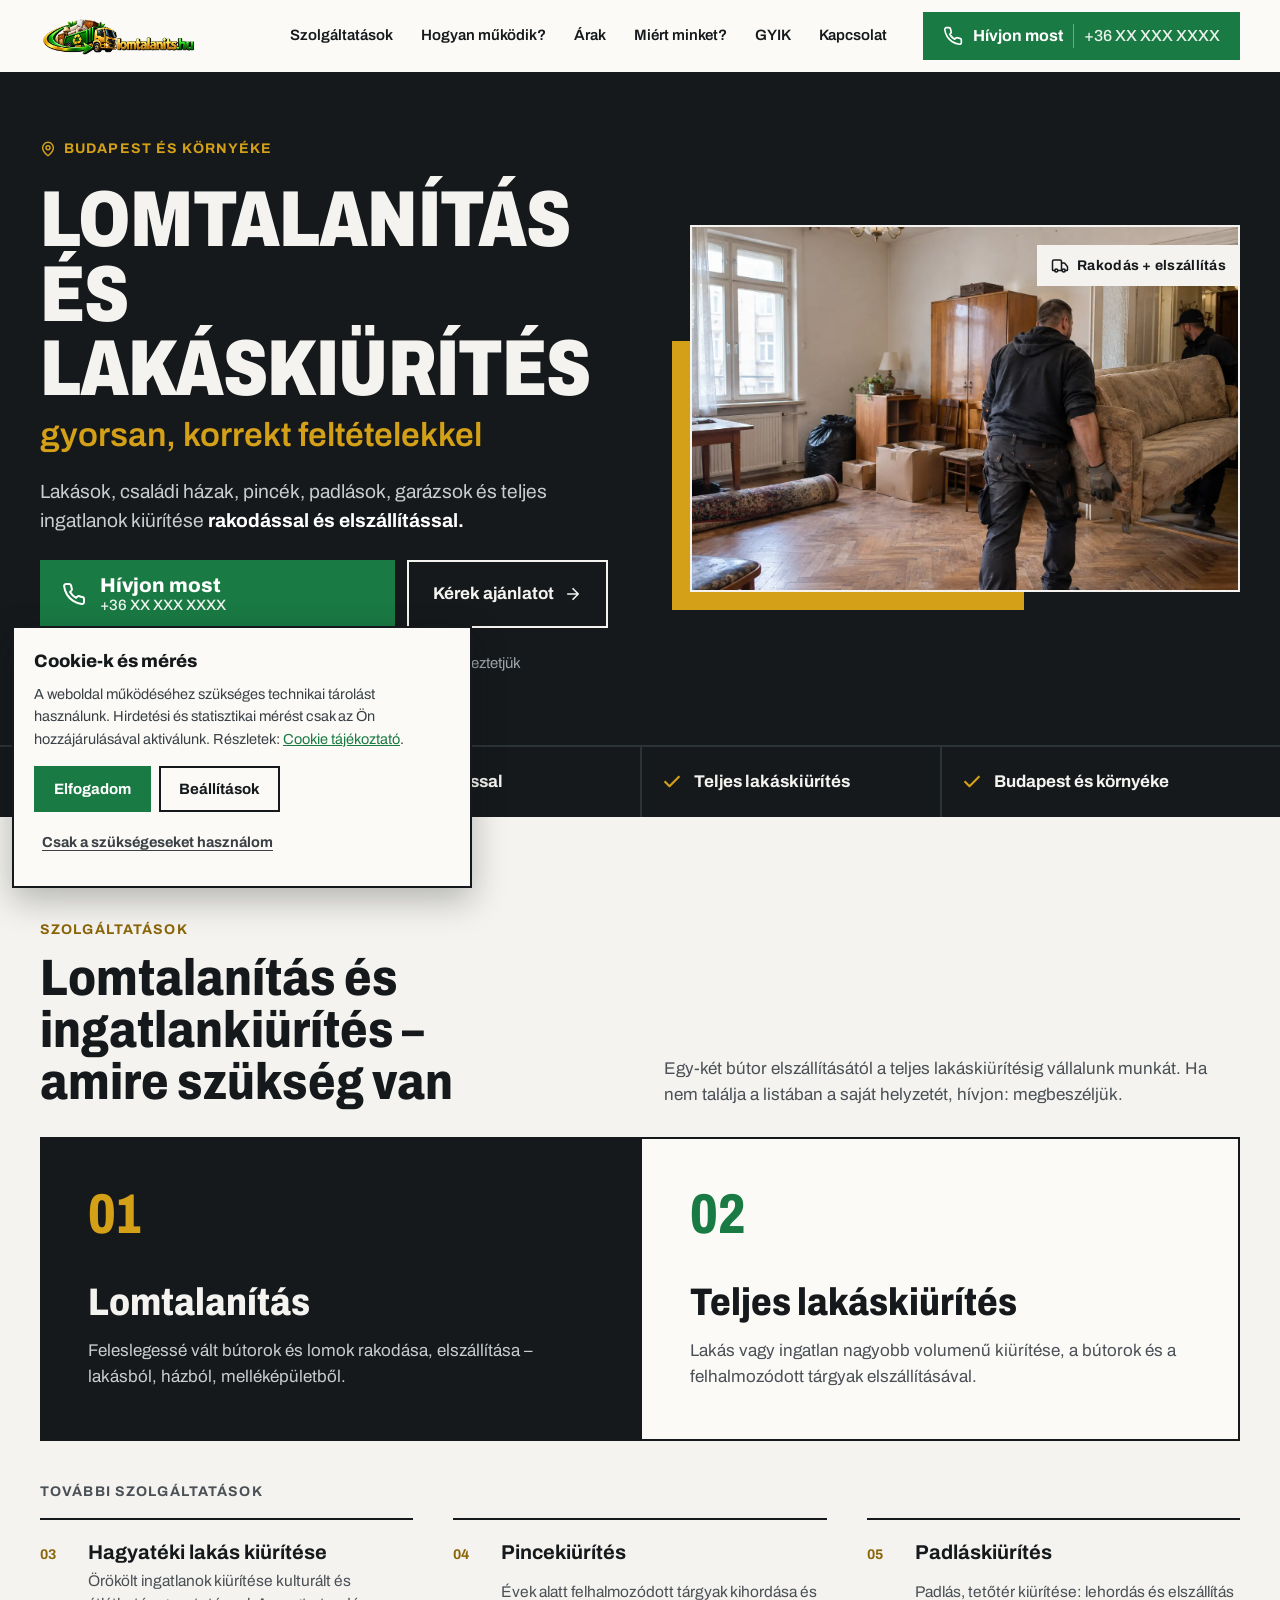
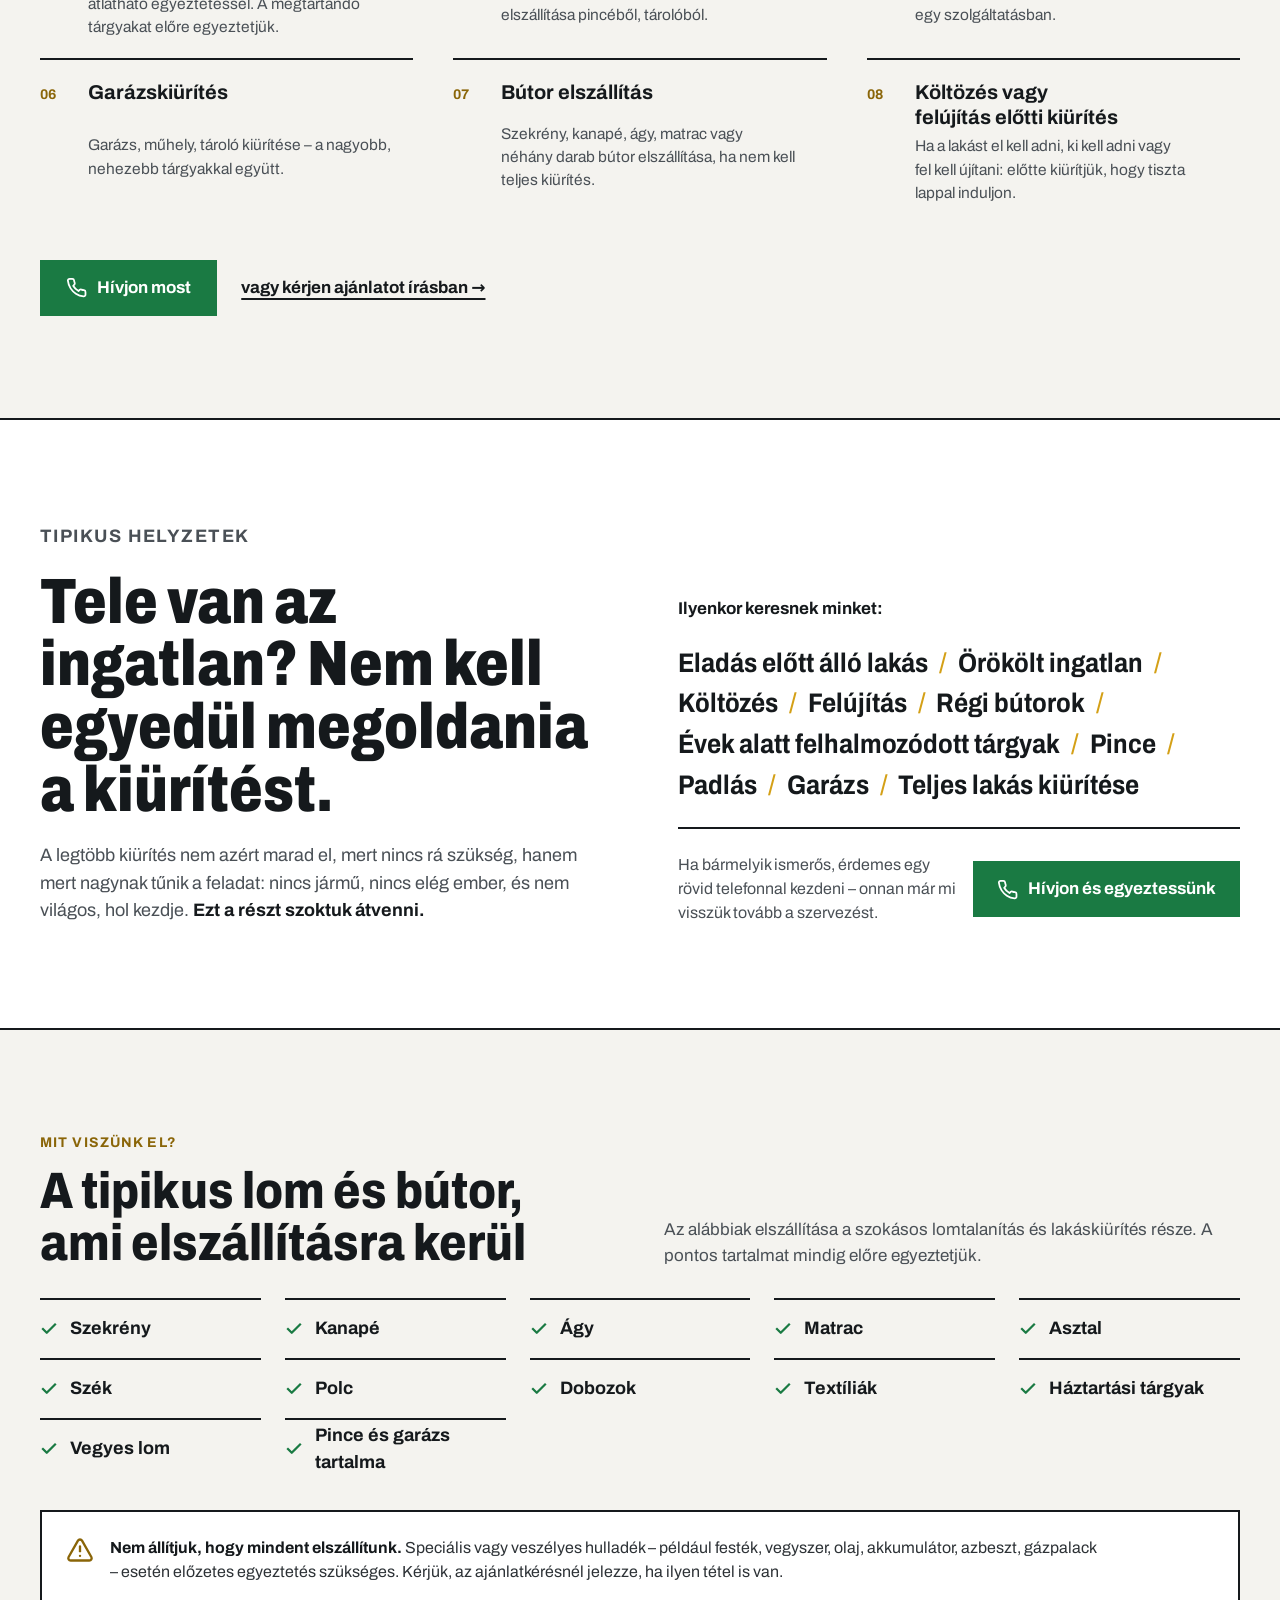
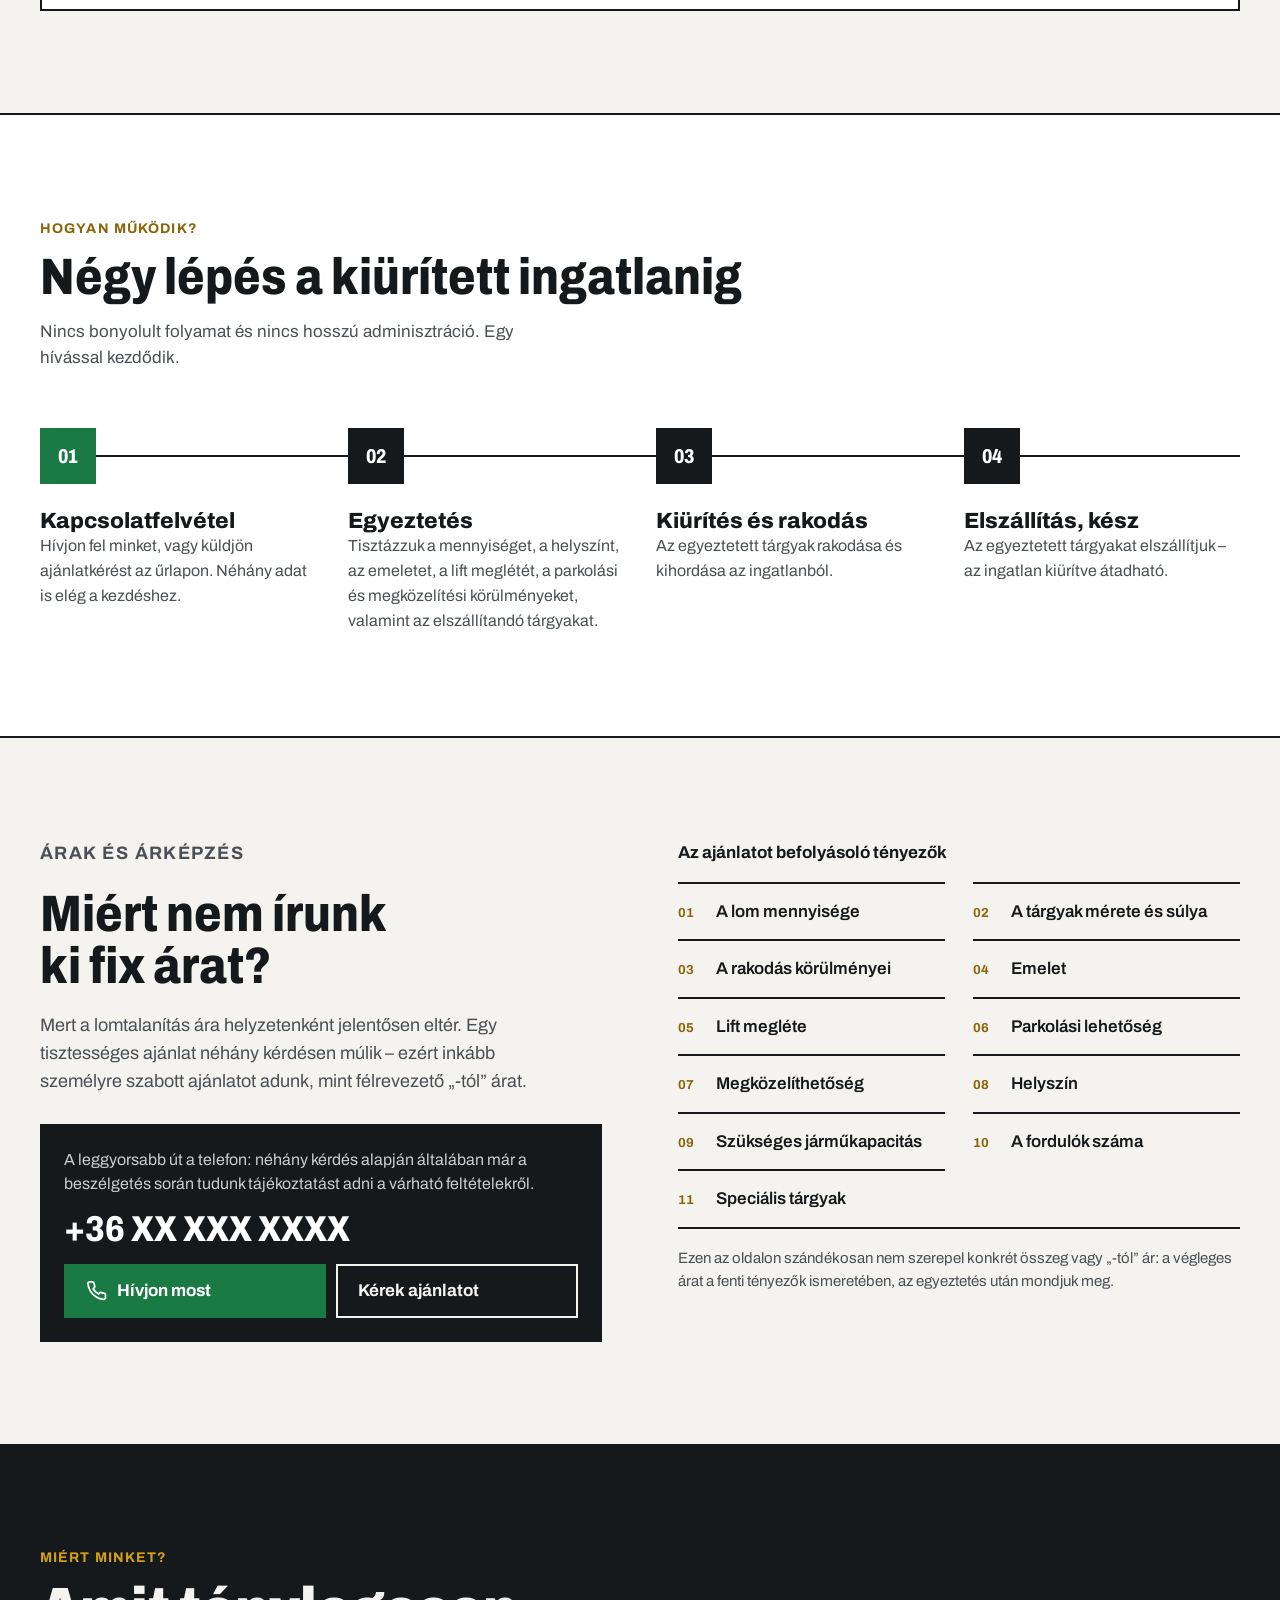
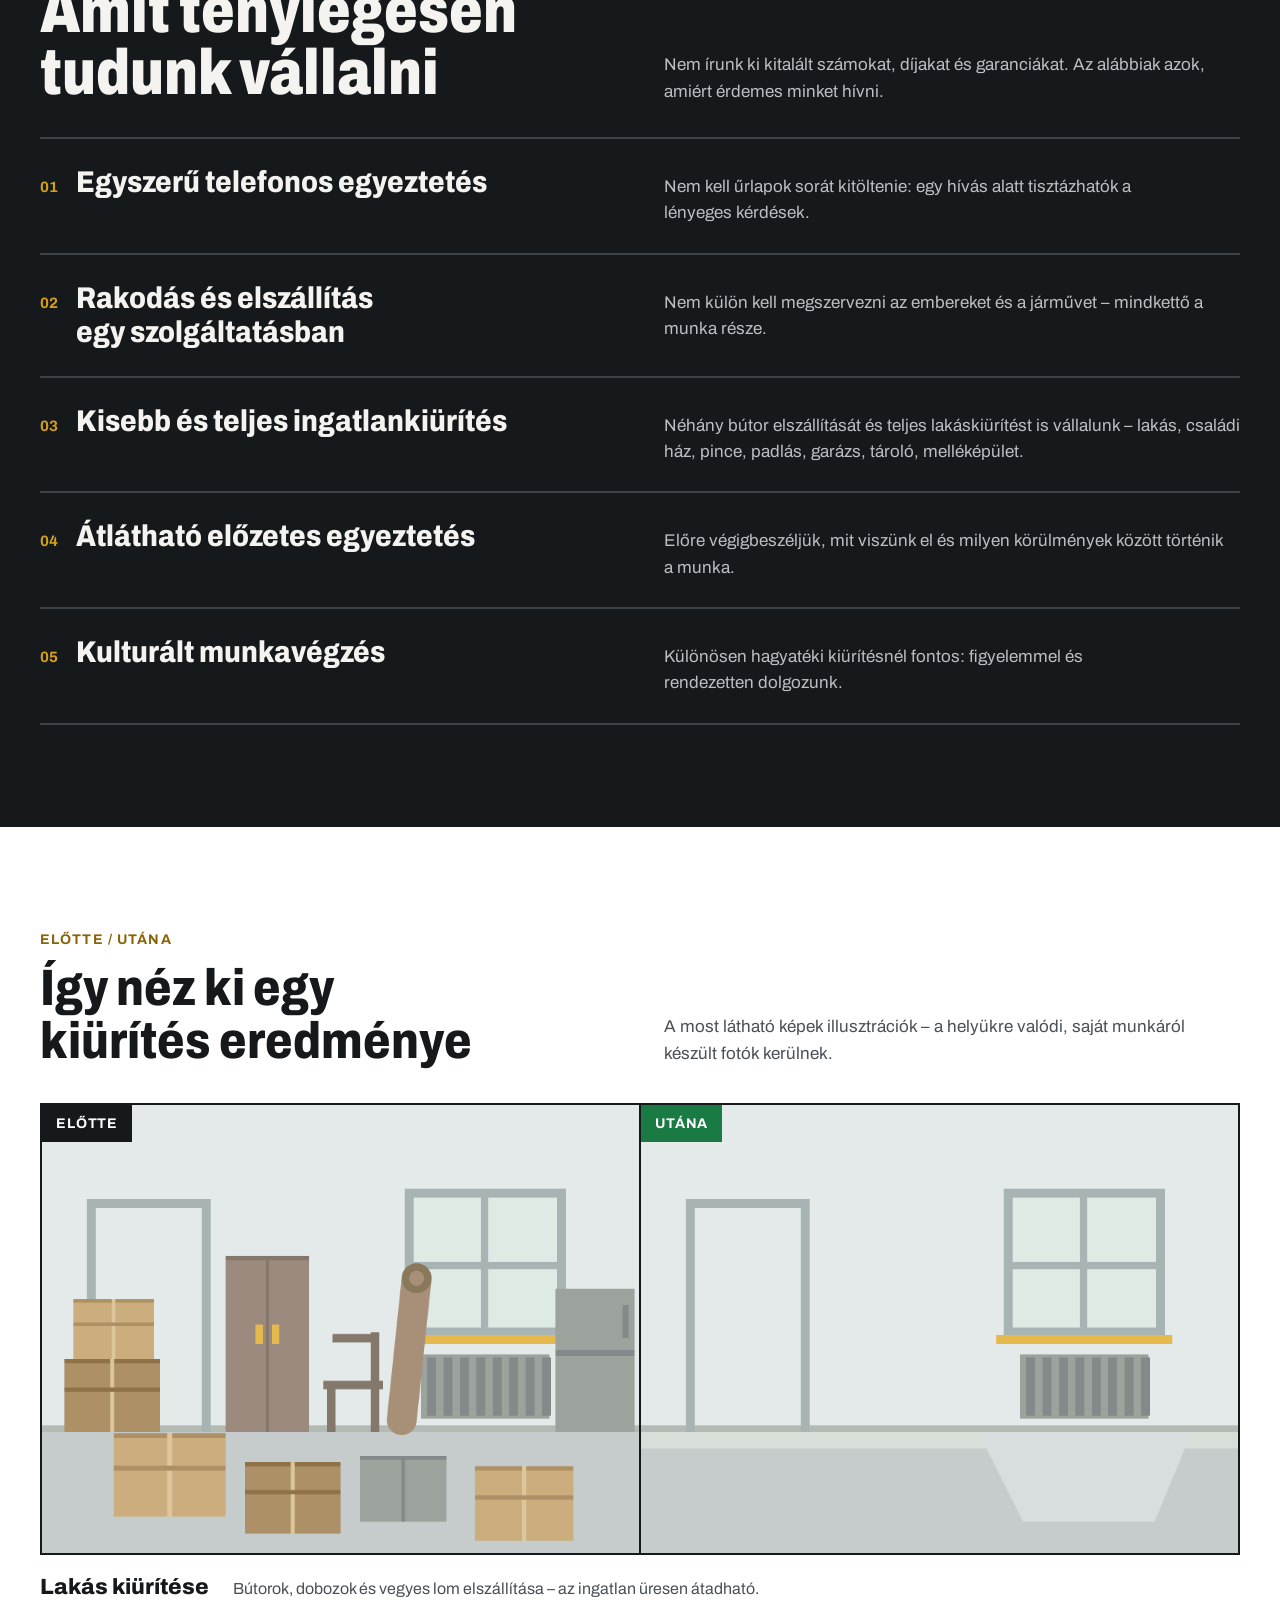
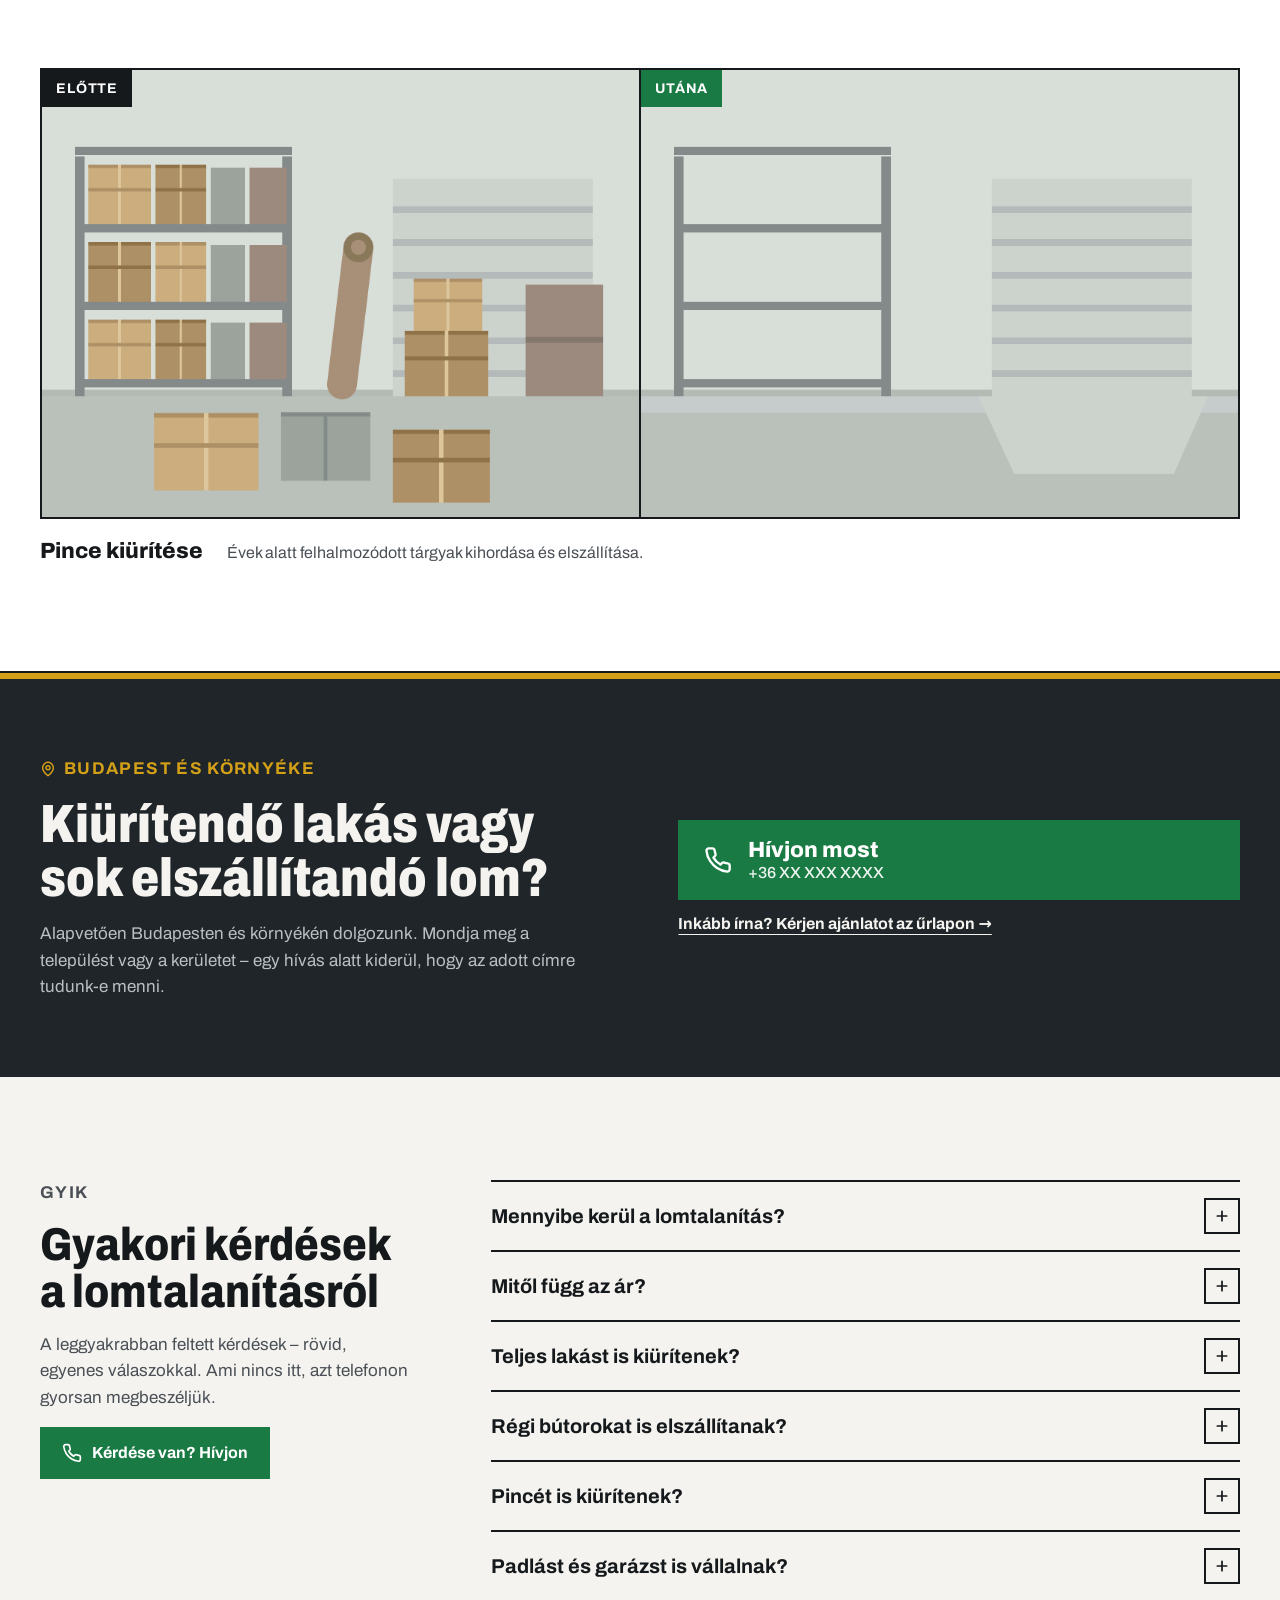
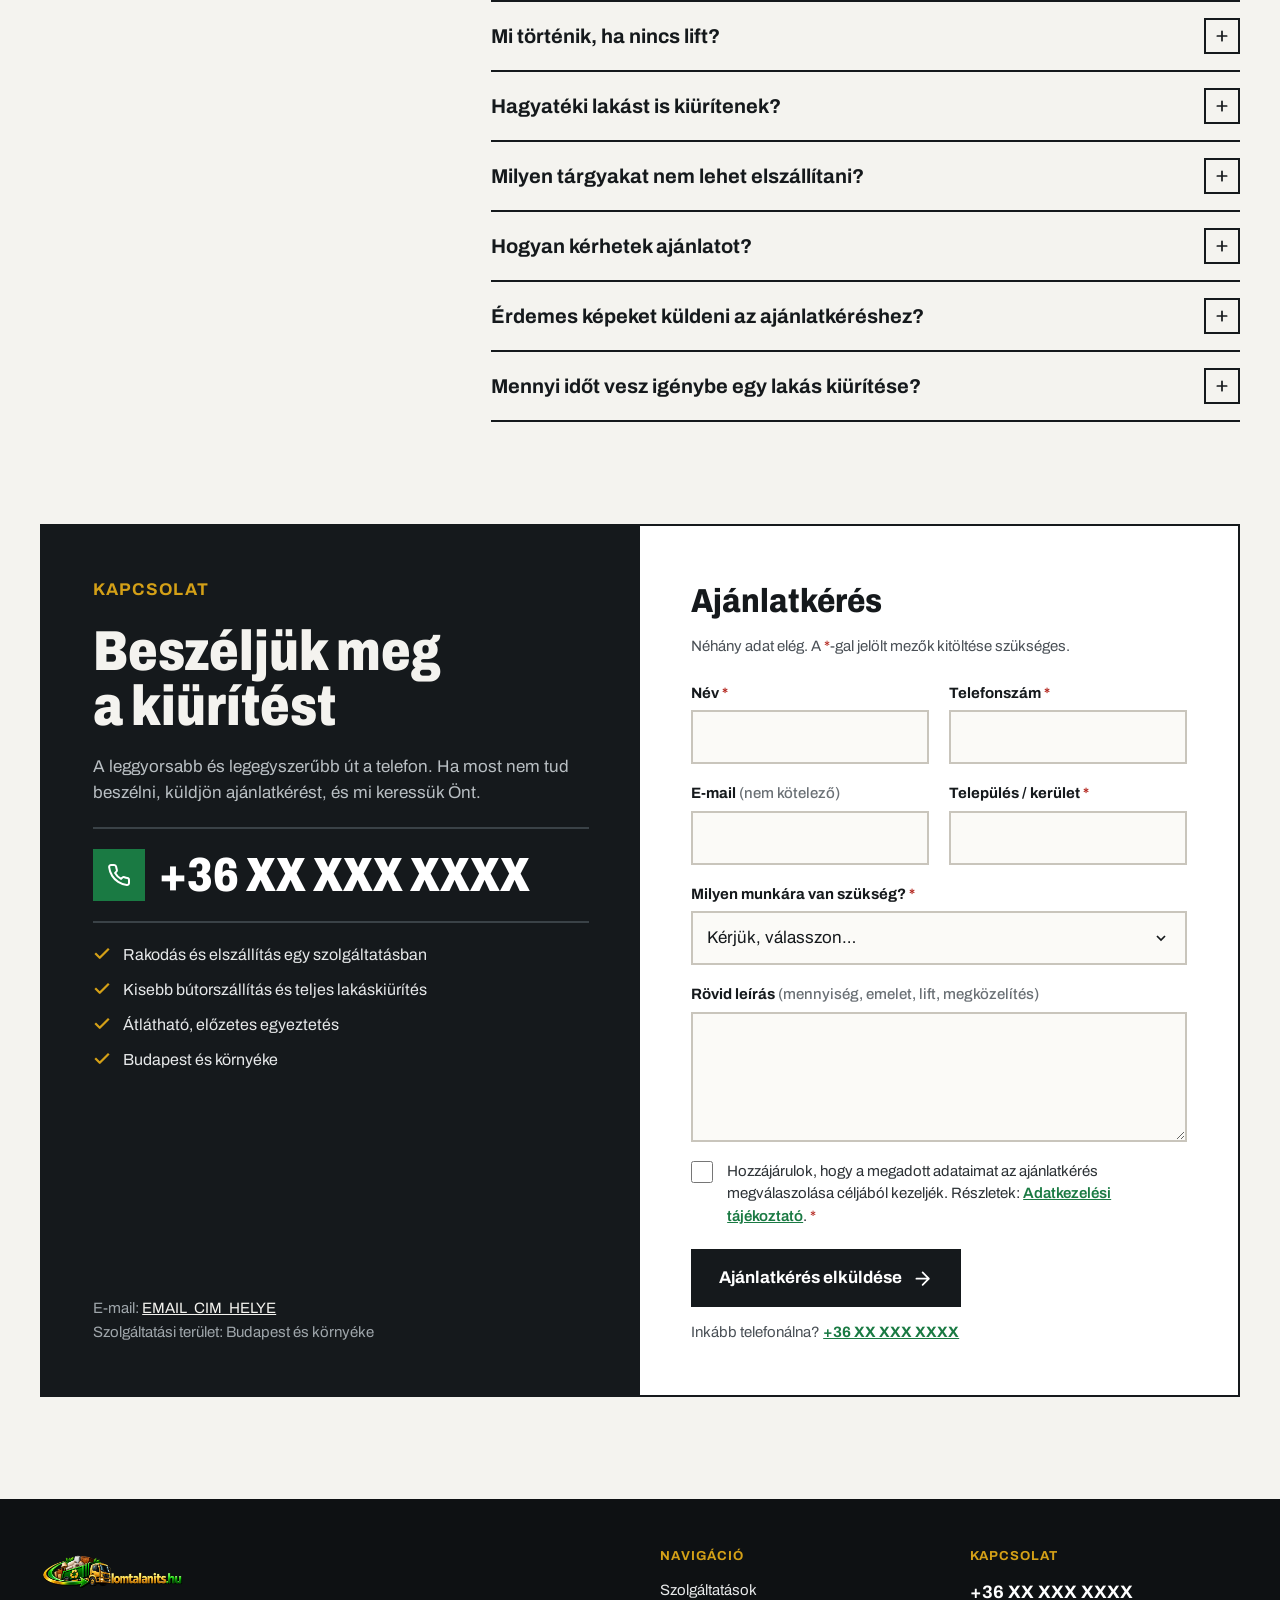
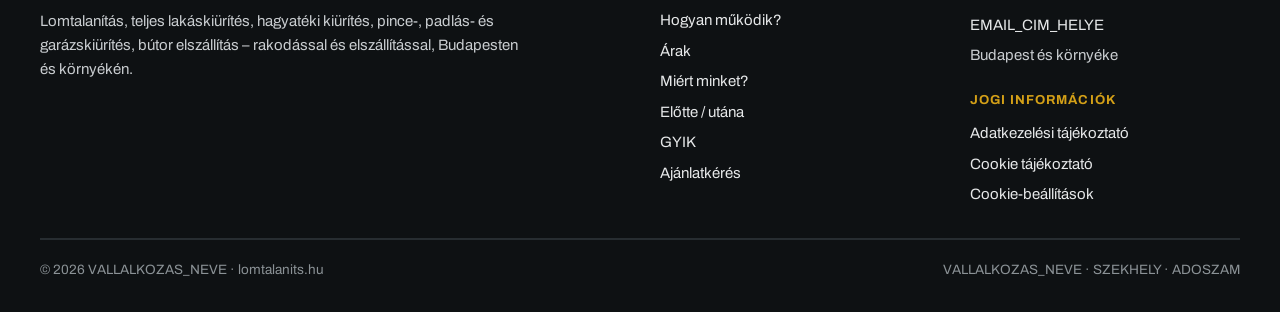
==== commit dc29d26a: "hero img" ====
--- a/index.html
+++ b/index.html
@@ -349,7 +349,7 @@
       </div>
 
       <div class="hero__media">
-        <img src="/assets/images/hero-lomtalanitas.webp"
+        <img src="/assets/images/lomtalanits-hero.webp"
              width="1200" height="800" fetchpriority="high"
              alt="Lomtalanításra és elszállításra előkészített bútorok és lomok egy teherautó mellett">
         <span class="hero__badge">
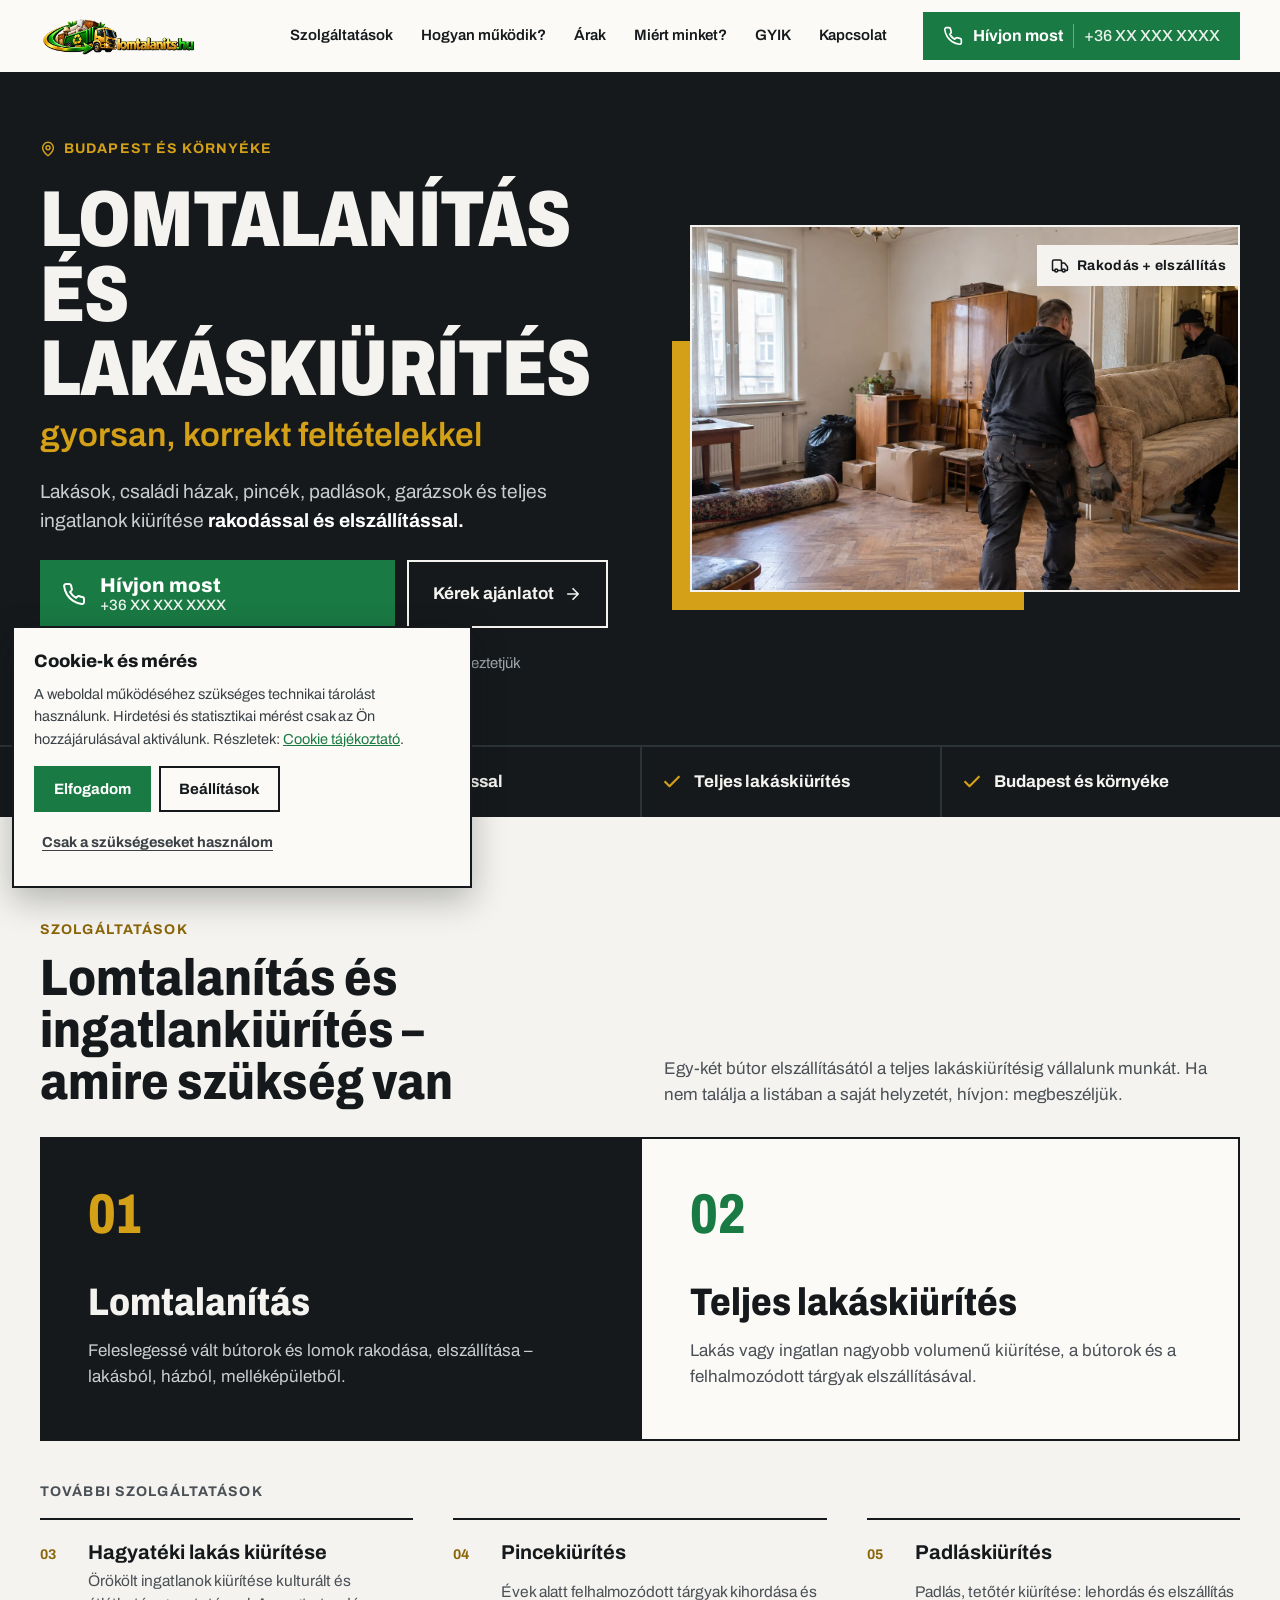
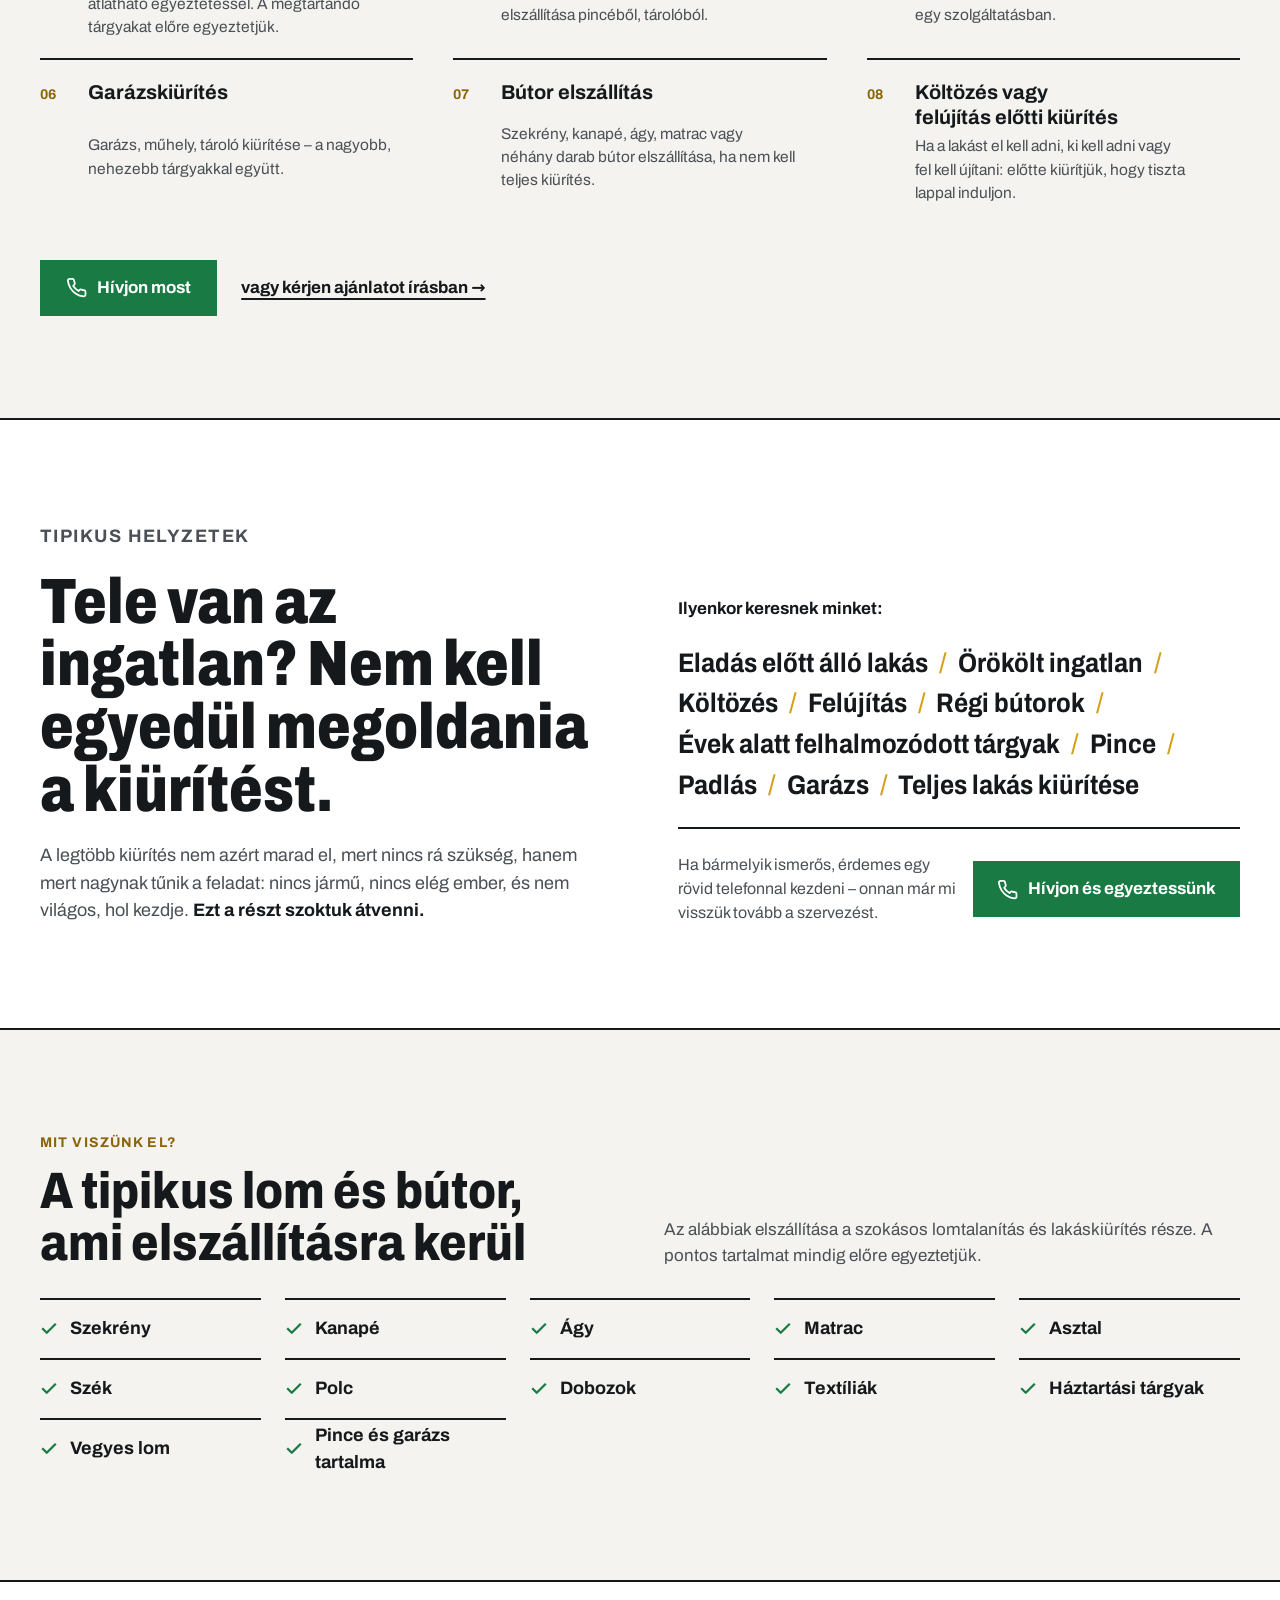
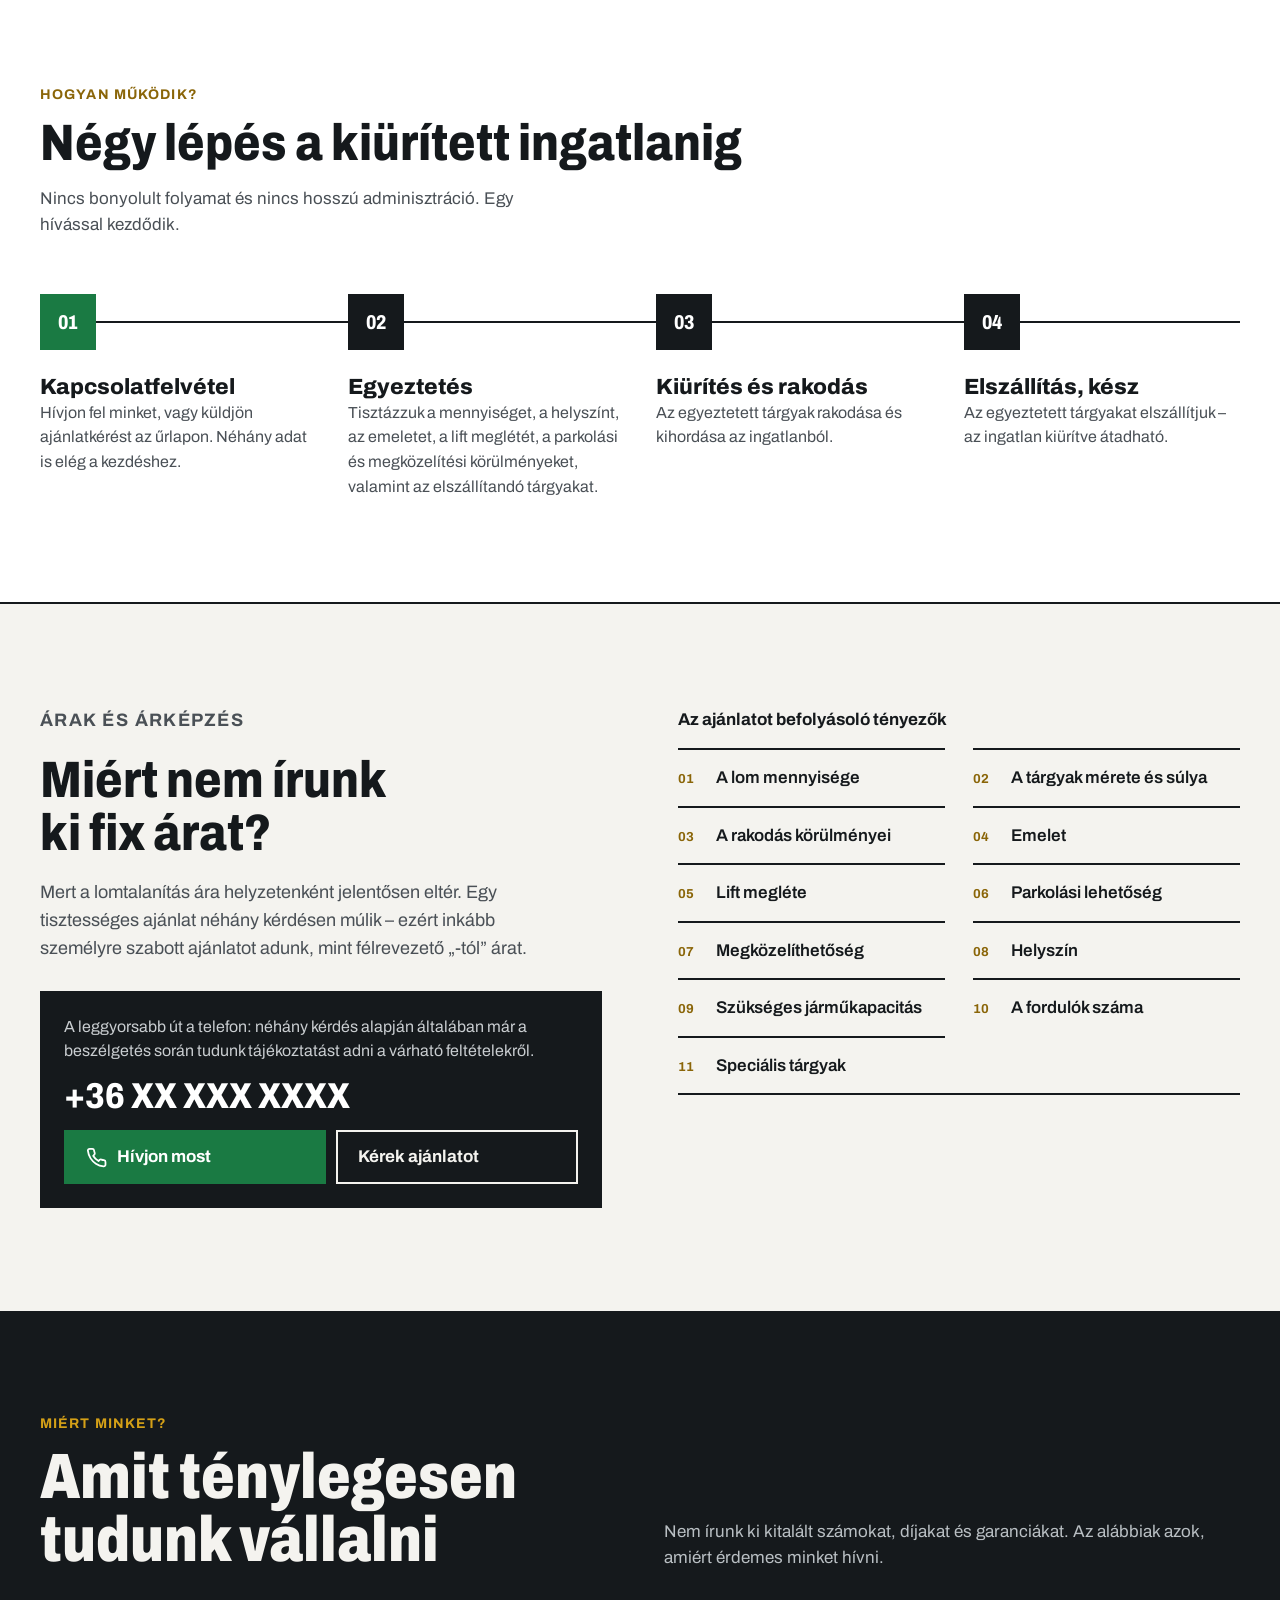
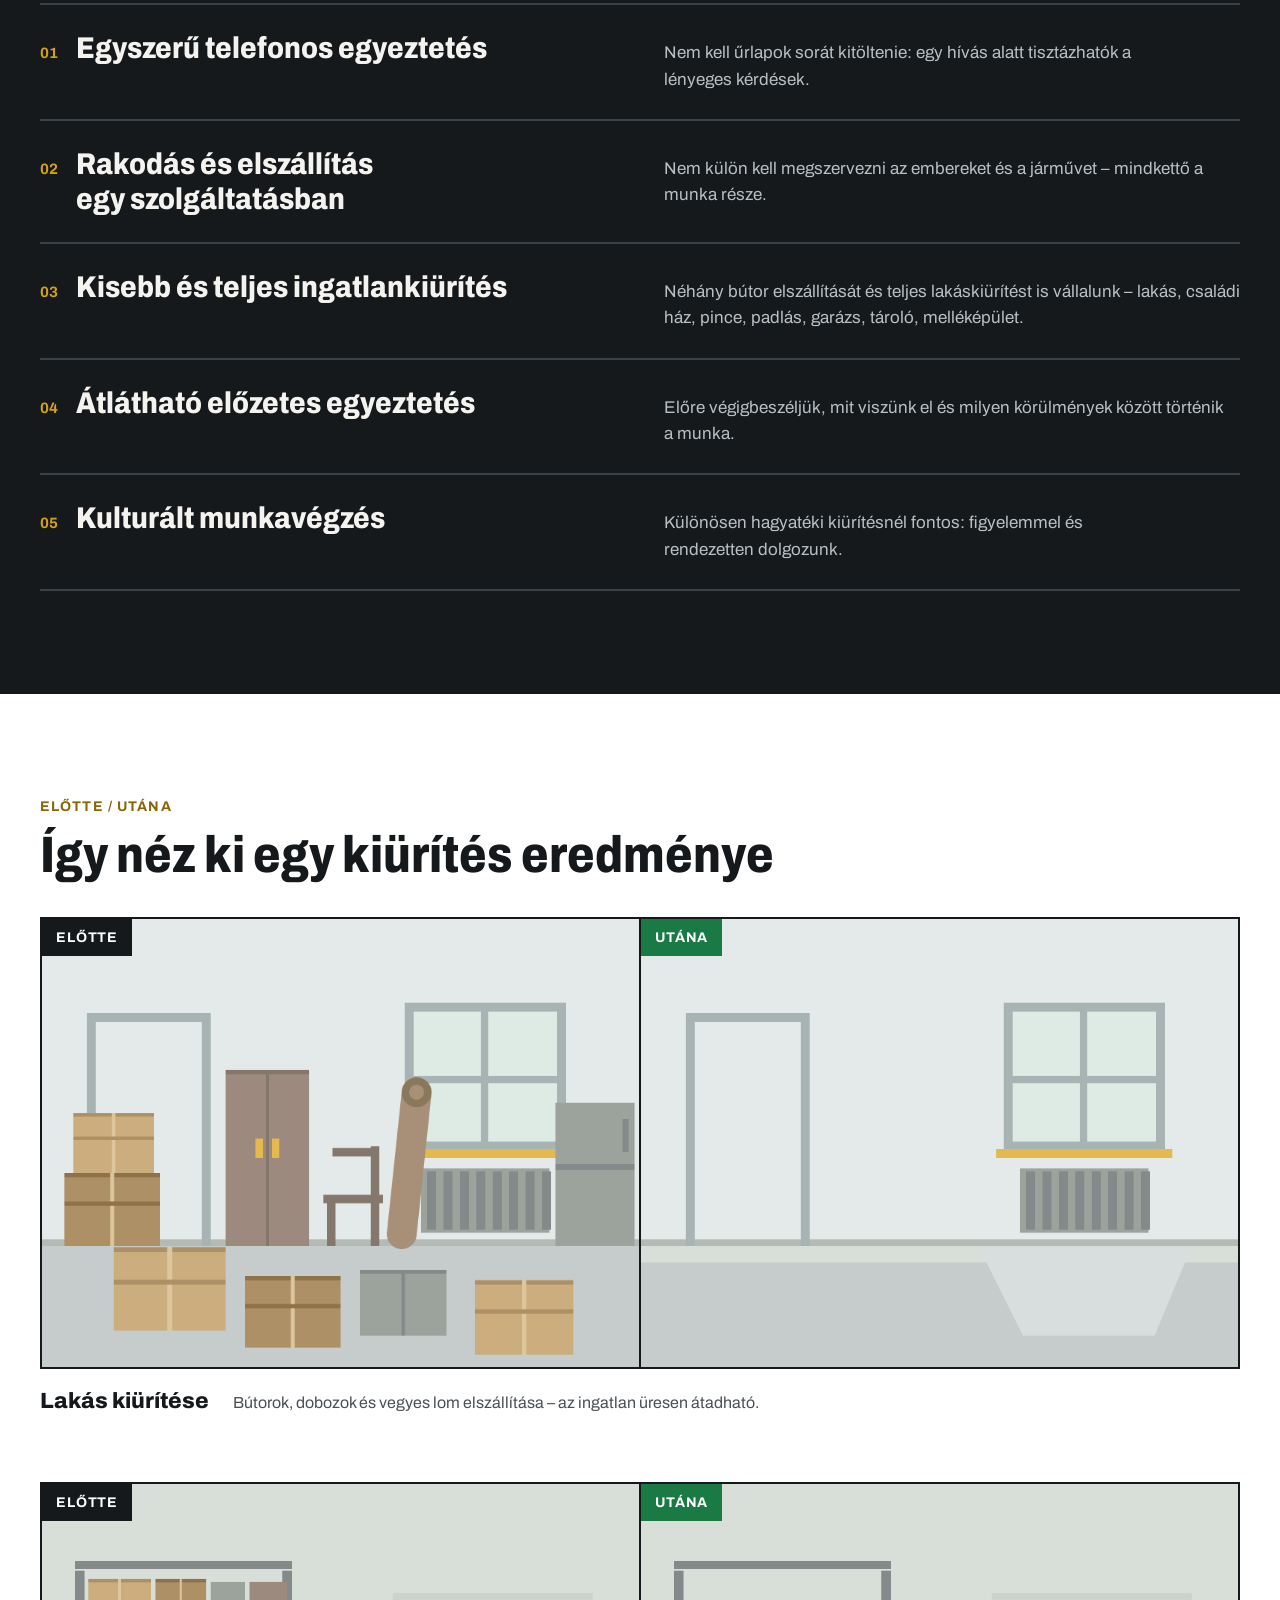
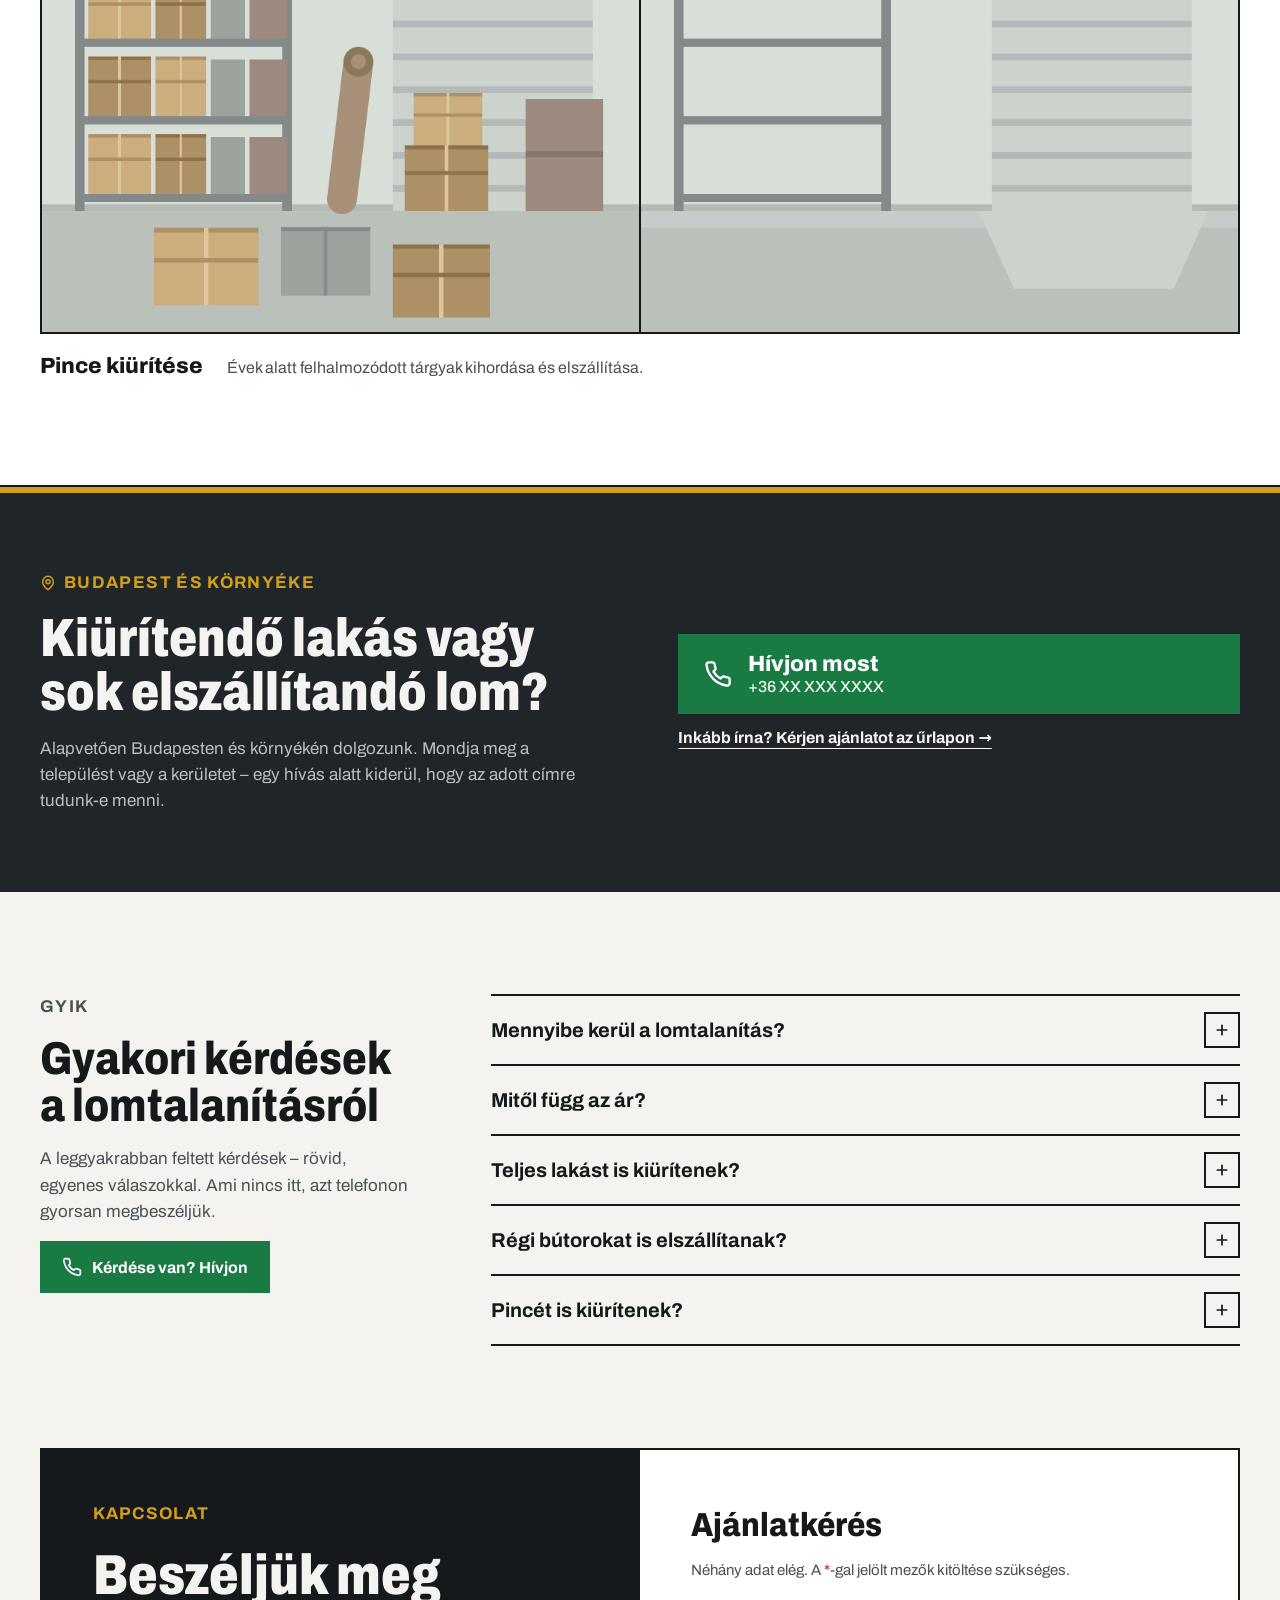
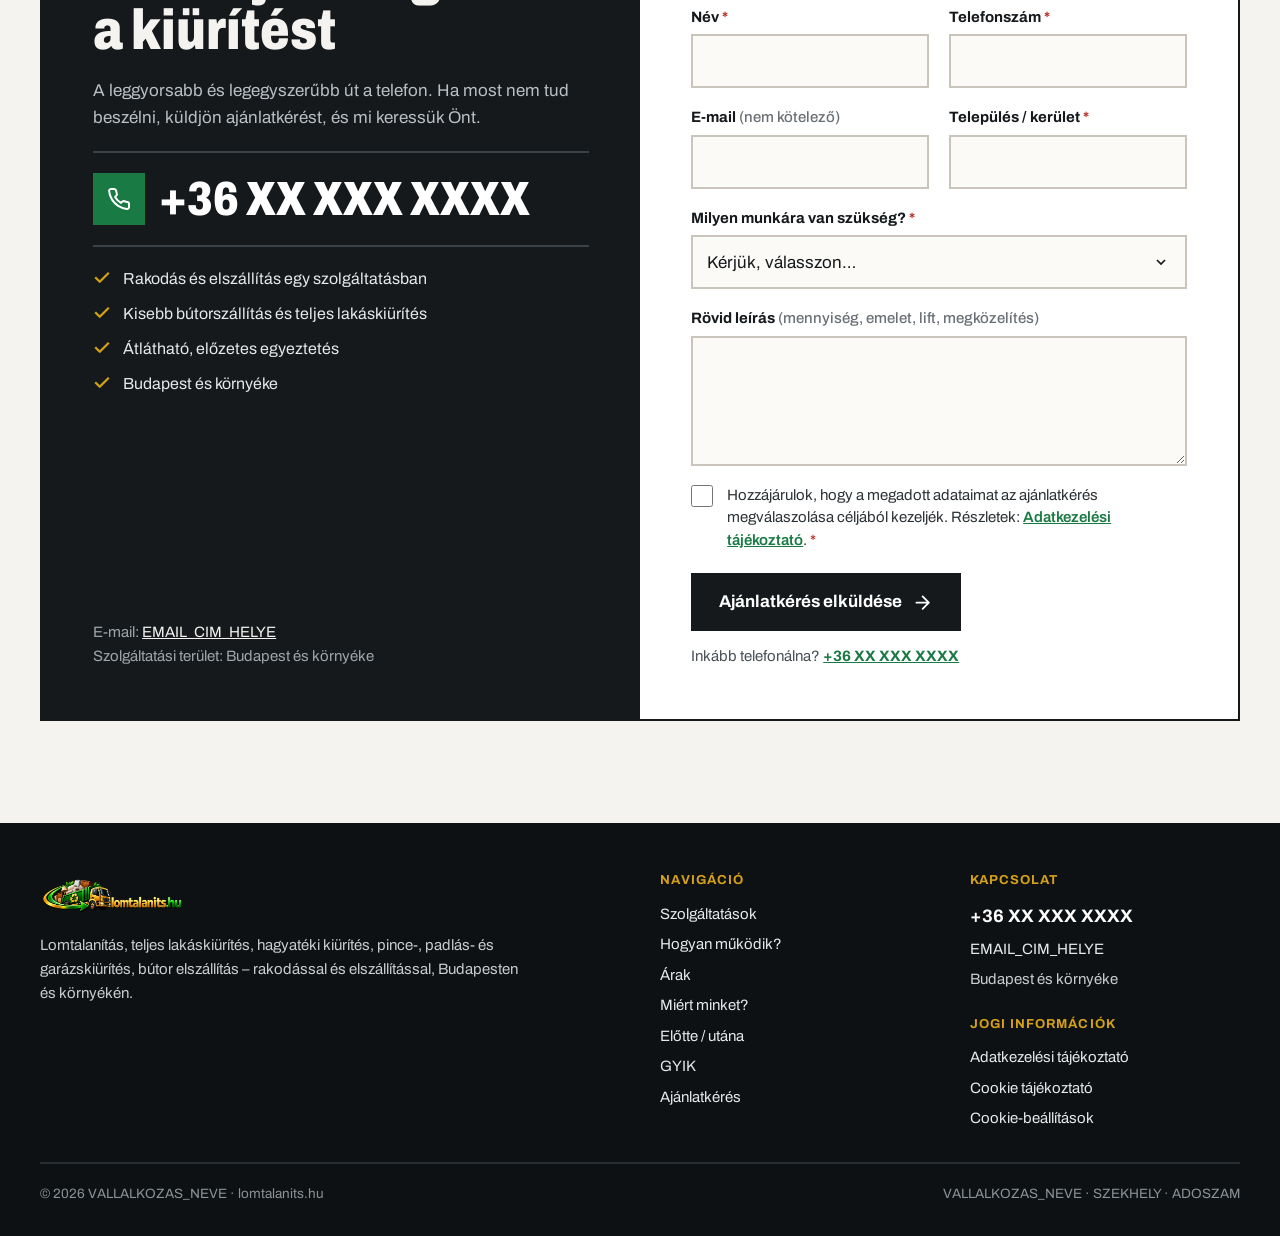
==== commit cf744e01: "gyik" ====
--- a/index.html
+++ b/index.html
@@ -514,14 +514,7 @@
         <li><svg class="icon" aria-hidden="true"><use href="#i-check"></use></svg>Pince és garázs tartalma</li>
       </ul>
 
-      <div class="notice">
-        <svg class="icon" aria-hidden="true"><use href="#i-warn"></use></svg>
-        <p>
-          <strong>Nem állítjuk, hogy mindent elszállítunk.</strong> Speciális vagy veszélyes
-          hulladék – például festék, vegyszer, olaj, akkumulátor, azbeszt, gázpalack – esetén
-          előzetes egyeztetés szükséges. Kérjük, az ajánlatkérésnél jelezze, ha ilyen tétel is van.
-        </p>
-      </div>
+      
 
     </div>
   </section>
@@ -612,10 +605,7 @@
           <li><span class="n">10</span>A fordulók száma</li>
           <li><span class="n">11</span>Speciális tárgyak</li>
         </ol>
-        <p class="price__note">
-          Ezen az oldalon szándékosan nem szerepel konkrét összeg vagy „-tól” ár:
-          a végleges árat a fenti tényezők ismeretében, az egyeztetés után mondjuk meg.
-        </p>
+       
       </div>
 
     </div>
@@ -669,8 +659,7 @@
           <p class="eyebrow">Előtte / utána</p>
           <h2>Így néz ki egy kiürítés eredménye</h2>
         </div>
-        <!-- IDE VALÓDI, SAJÁT MUNKÁRÓL KÉSZÜLT FOTÓK KERÜLJENEK -->
-        <p>A most látható képek illusztrációk – a helyükre valódi, saját munkáról készült fotók kerülnek.</p>
+        
       </div>
 
       <div class="ba">
@@ -810,75 +799,7 @@
           </div>
         </div>
 
-        <div class="faq__item">
-          <h3><button class="faq__q" type="button" id="faq-q6" aria-expanded="false" aria-controls="faq-a6">
-            <span>Padlást és garázst is vállalnak?</span>
-            <span class="faq__sign" aria-hidden="true"><svg class="icon"><use href="#i-plus"></use></svg></span>
-          </button></h3>
-          <div class="faq__a" id="faq-a6" role="region" aria-labelledby="faq-q6" hidden>
-            <p>Igen, padláskiürítést és garázskiürítést is végzünk. A padlás esetében a feljáró és a lehordás körülményei, garázsnál a megközelíthetőség és a parkolás befolyásolja a munkát.</p>
-          </div>
-        </div>
-
-        <div class="faq__item">
-          <h3><button class="faq__q" type="button" id="faq-q7" aria-expanded="false" aria-controls="faq-a7">
-            <span>Mi történik, ha nincs lift?</span>
-            <span class="faq__sign" aria-hidden="true"><svg class="icon"><use href="#i-plus"></use></svg></span>
-          </button></h3>
-          <div class="faq__a" id="faq-a7" role="region" aria-labelledby="faq-q7" hidden>
-            <p>Lift nélkül is elvégezhető a munka, a lehordás azonban több időt és munkaerőt igényel, ezért befolyásolja az ajánlatot. Kérjük, az egyeztetésnél jelezze az emeletet és azt, hogy van-e lift.</p>
-          </div>
-        </div>
-
-        <div class="faq__item">
-          <h3><button class="faq__q" type="button" id="faq-q8" aria-expanded="false" aria-controls="faq-a8">
-            <span>Hagyatéki lakást is kiürítenek?</span>
-            <span class="faq__sign" aria-hidden="true"><svg class="icon"><use href="#i-plus"></use></svg></span>
-          </button></h3>
-          <div class="faq__a" id="faq-a8" role="region" aria-labelledby="faq-q8" hidden>
-            <p>Igen. Örökölt ingatlanok kiürítését kulturált munkavégzéssel és átlátható előzetes egyeztetéssel végezzük. Ha vannak megtartandó tárgyak vagy dokumentumok, ezt előre jelezze, és a kiürítés során külön kezeljük.</p>
-          </div>
-        </div>
-
-        <div class="faq__item">
-          <h3><button class="faq__q" type="button" id="faq-q9" aria-expanded="false" aria-controls="faq-a9">
-            <span>Milyen tárgyakat nem lehet elszállítani?</span>
-            <span class="faq__sign" aria-hidden="true"><svg class="icon"><use href="#i-plus"></use></svg></span>
-          </button></h3>
-          <div class="faq__a" id="faq-a9" role="region" aria-labelledby="faq-q9" hidden>
-            <p>Nem vállalunk automatikusan mindent. Speciális vagy veszélyes hulladék – például festék, vegyszer, olaj, akkumulátor, azbeszt, gázpalack, gyógyszer – esetén előzetes egyeztetés szükséges, mert ezek kezelése külön feltételekhez kötött. Kérjük, az ajánlatkérésnél említse meg, ha ilyen tétel is van.</p>
-          </div>
-        </div>
-
-        <div class="faq__item">
-          <h3><button class="faq__q" type="button" id="faq-q10" aria-expanded="false" aria-controls="faq-a10">
-            <span>Hogyan kérhetek ajánlatot?</span>
-            <span class="faq__sign" aria-hidden="true"><svg class="icon"><use href="#i-plus"></use></svg></span>
-          </button></h3>
-          <div class="faq__a" id="faq-a10" role="region" aria-labelledby="faq-q10" hidden>
-            <p>Két egyszerű mód van rá: hívjon minket telefonon, vagy töltse ki az oldalon található ajánlatkérő űrlapot. Az űrlap elküldése után a megadott elérhetőségek egyikén keressük Önt.</p>
-          </div>
-        </div>
-
-        <div class="faq__item">
-          <h3><button class="faq__q" type="button" id="faq-q11" aria-expanded="false" aria-controls="faq-a11">
-            <span>Érdemes képeket küldeni az ajánlatkéréshez?</span>
-            <span class="faq__sign" aria-hidden="true"><svg class="icon"><use href="#i-plus"></use></svg></span>
-          </button></h3>
-          <div class="faq__a" id="faq-a11" role="region" aria-labelledby="faq-q11" hidden>
-            <p>Igen, nagyon hasznos. Néhány fénykép a helyiségről és az elszállítandó tárgyakról sokat segít a mennyiség és a körülmények megítélésében, így pontosabb ajánlatot tudunk adni. A fotókat az egyeztetés során e-mailben tudja elküldeni.</p>
-          </div>
-        </div>
-
-        <div class="faq__item">
-          <h3><button class="faq__q" type="button" id="faq-q12" aria-expanded="false" aria-controls="faq-a12">
-            <span>Mennyi időt vesz igénybe egy lakás kiürítése?</span>
-            <span class="faq__sign" aria-hidden="true"><svg class="icon"><use href="#i-plus"></use></svg></span>
-          </button></h3>
-          <div class="faq__a" id="faq-a12" role="region" aria-labelledby="faq-q12" hidden>
-            <p>Ez a mennyiségtől és a körülményektől függ, ezért előre nem szeretnénk konkrét időt ígérni. Az egyeztetés során, a mennyiség és a helyszín ismeretében tudunk reális időtartamot mondani.</p>
-          </div>
-        </div>
+        
 
       </div>
 
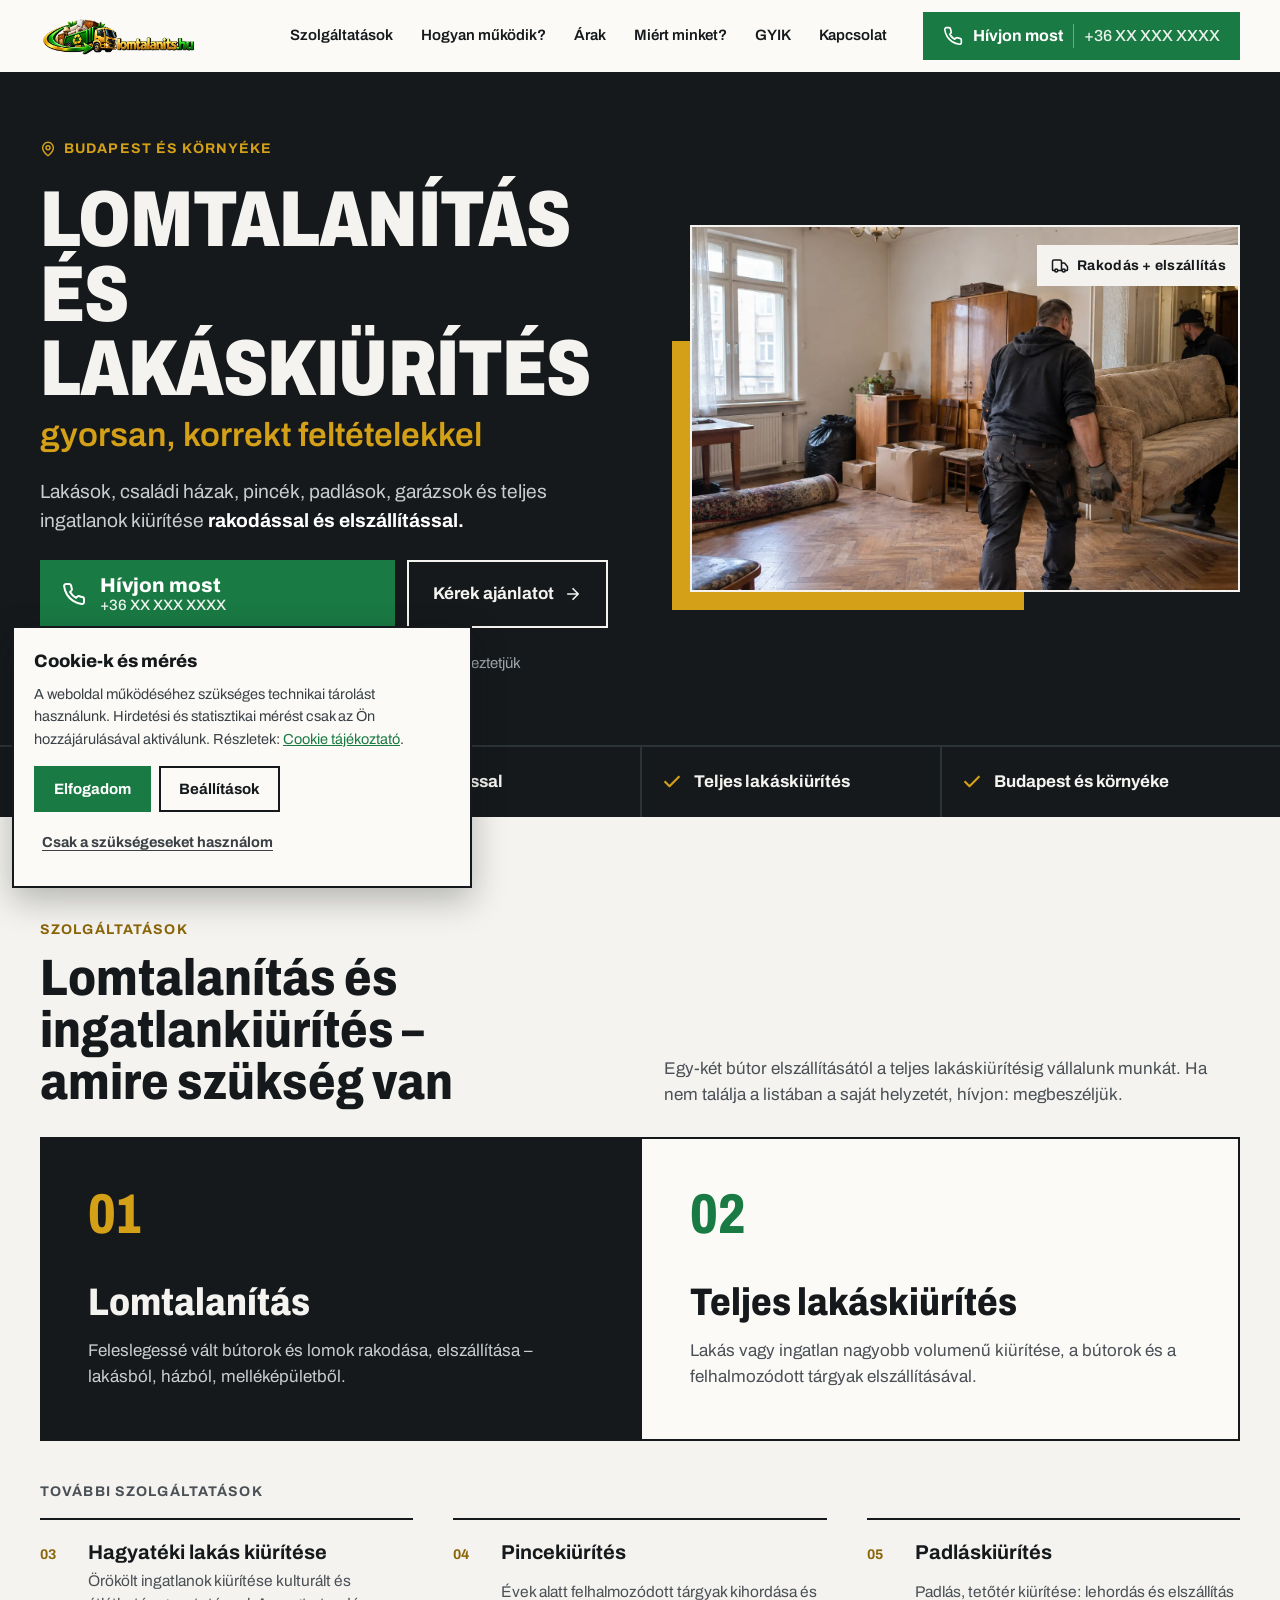
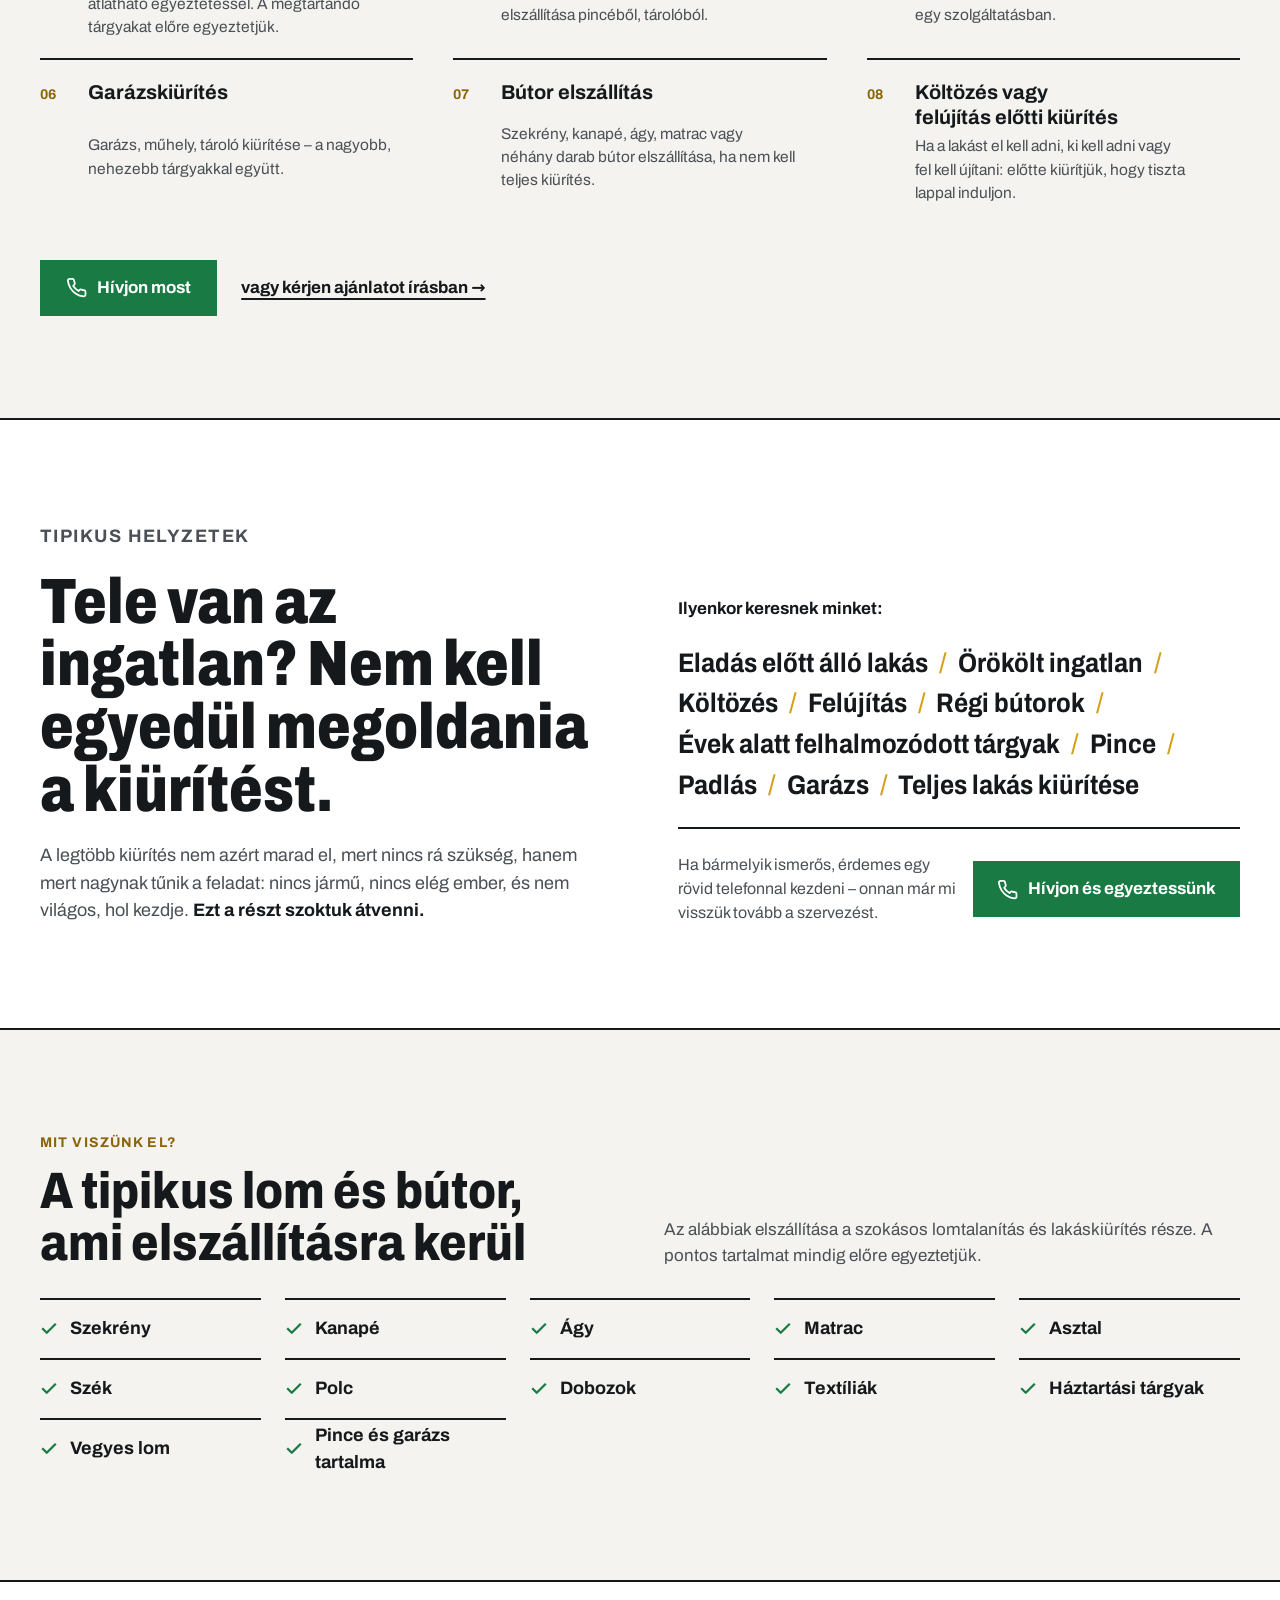
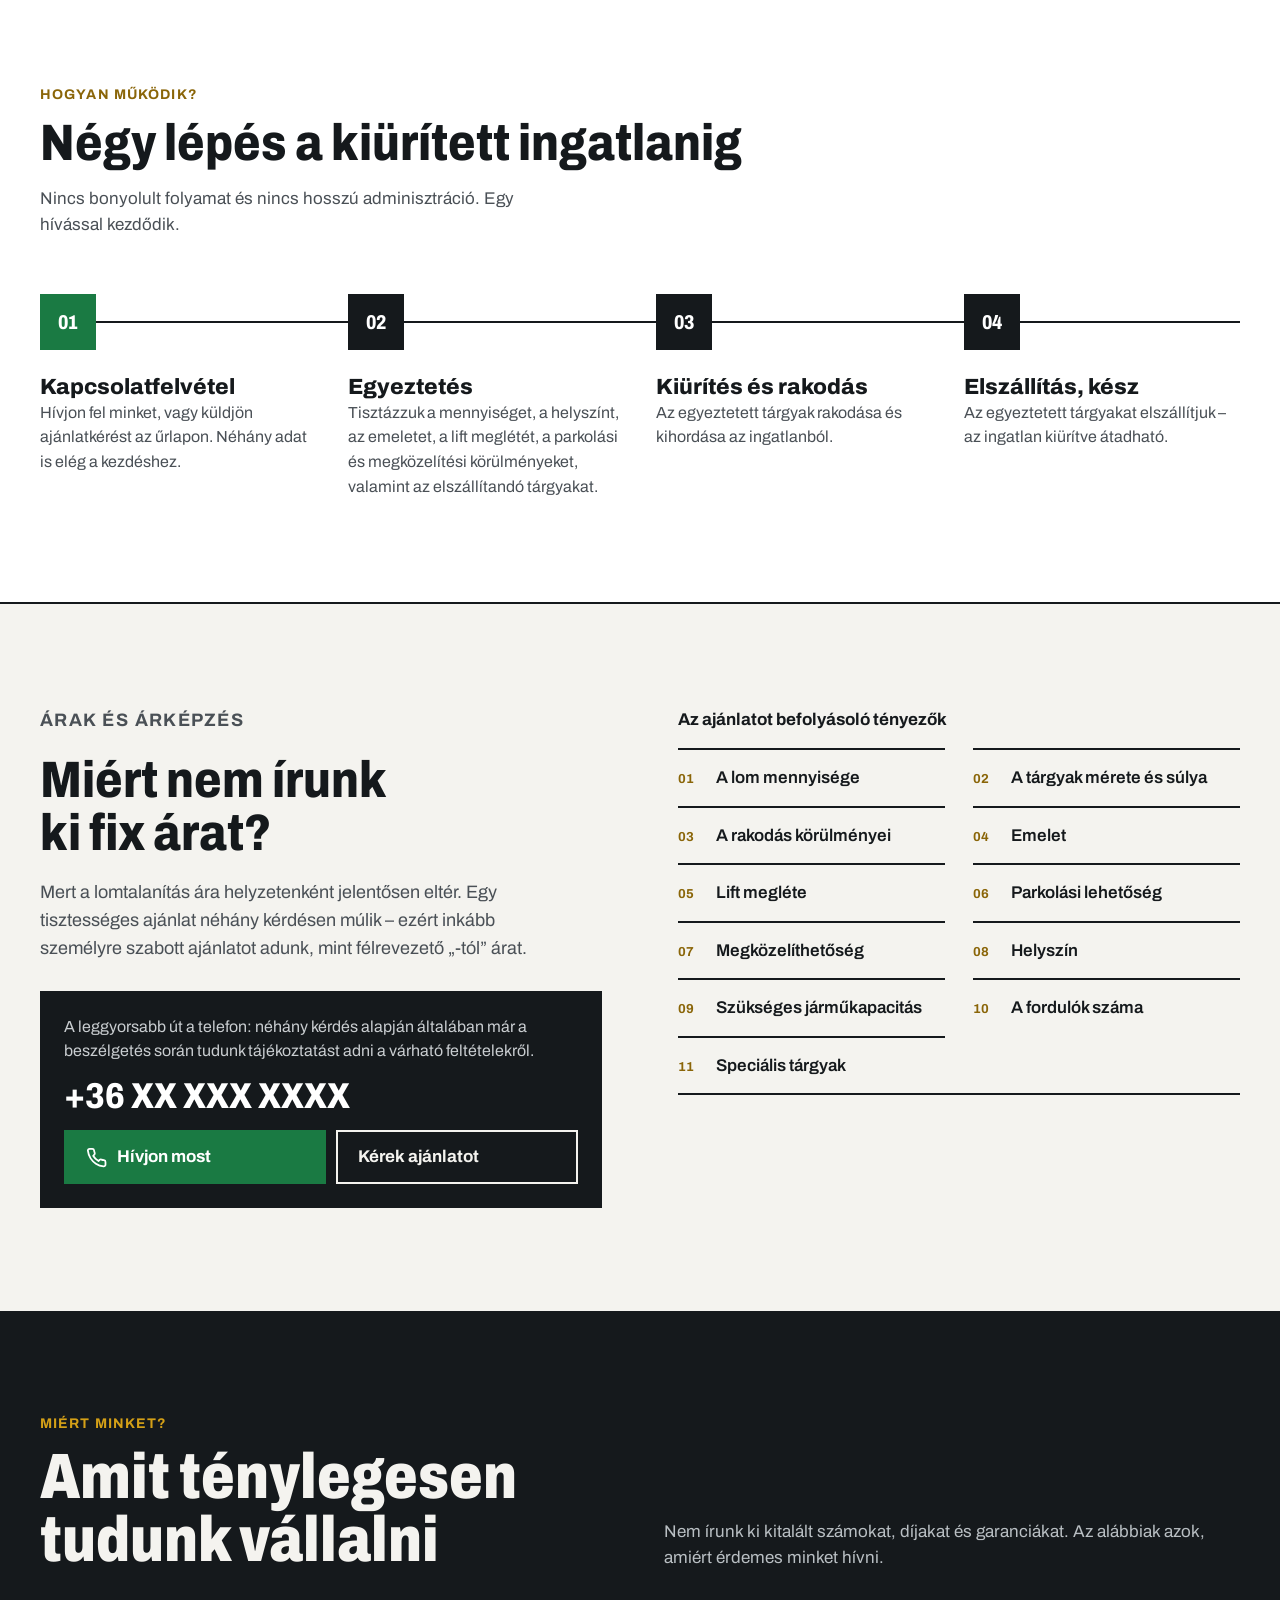
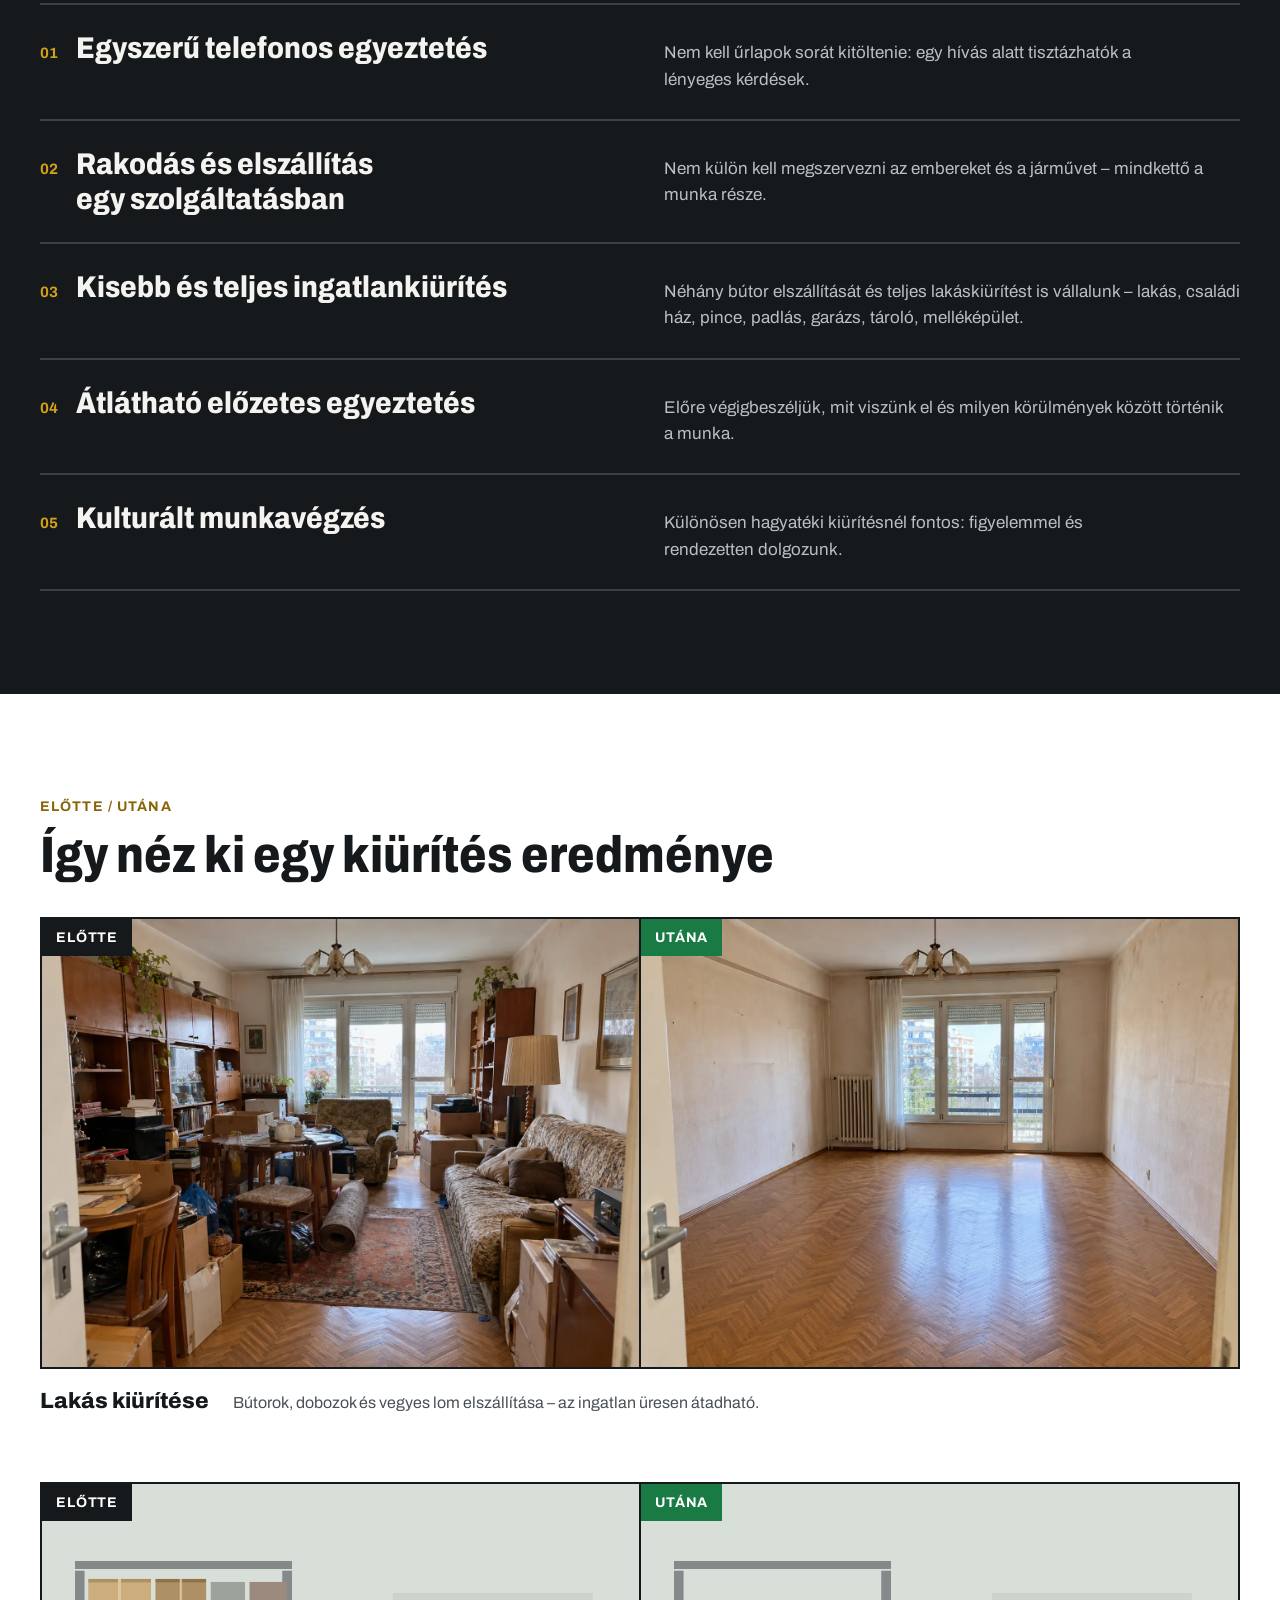
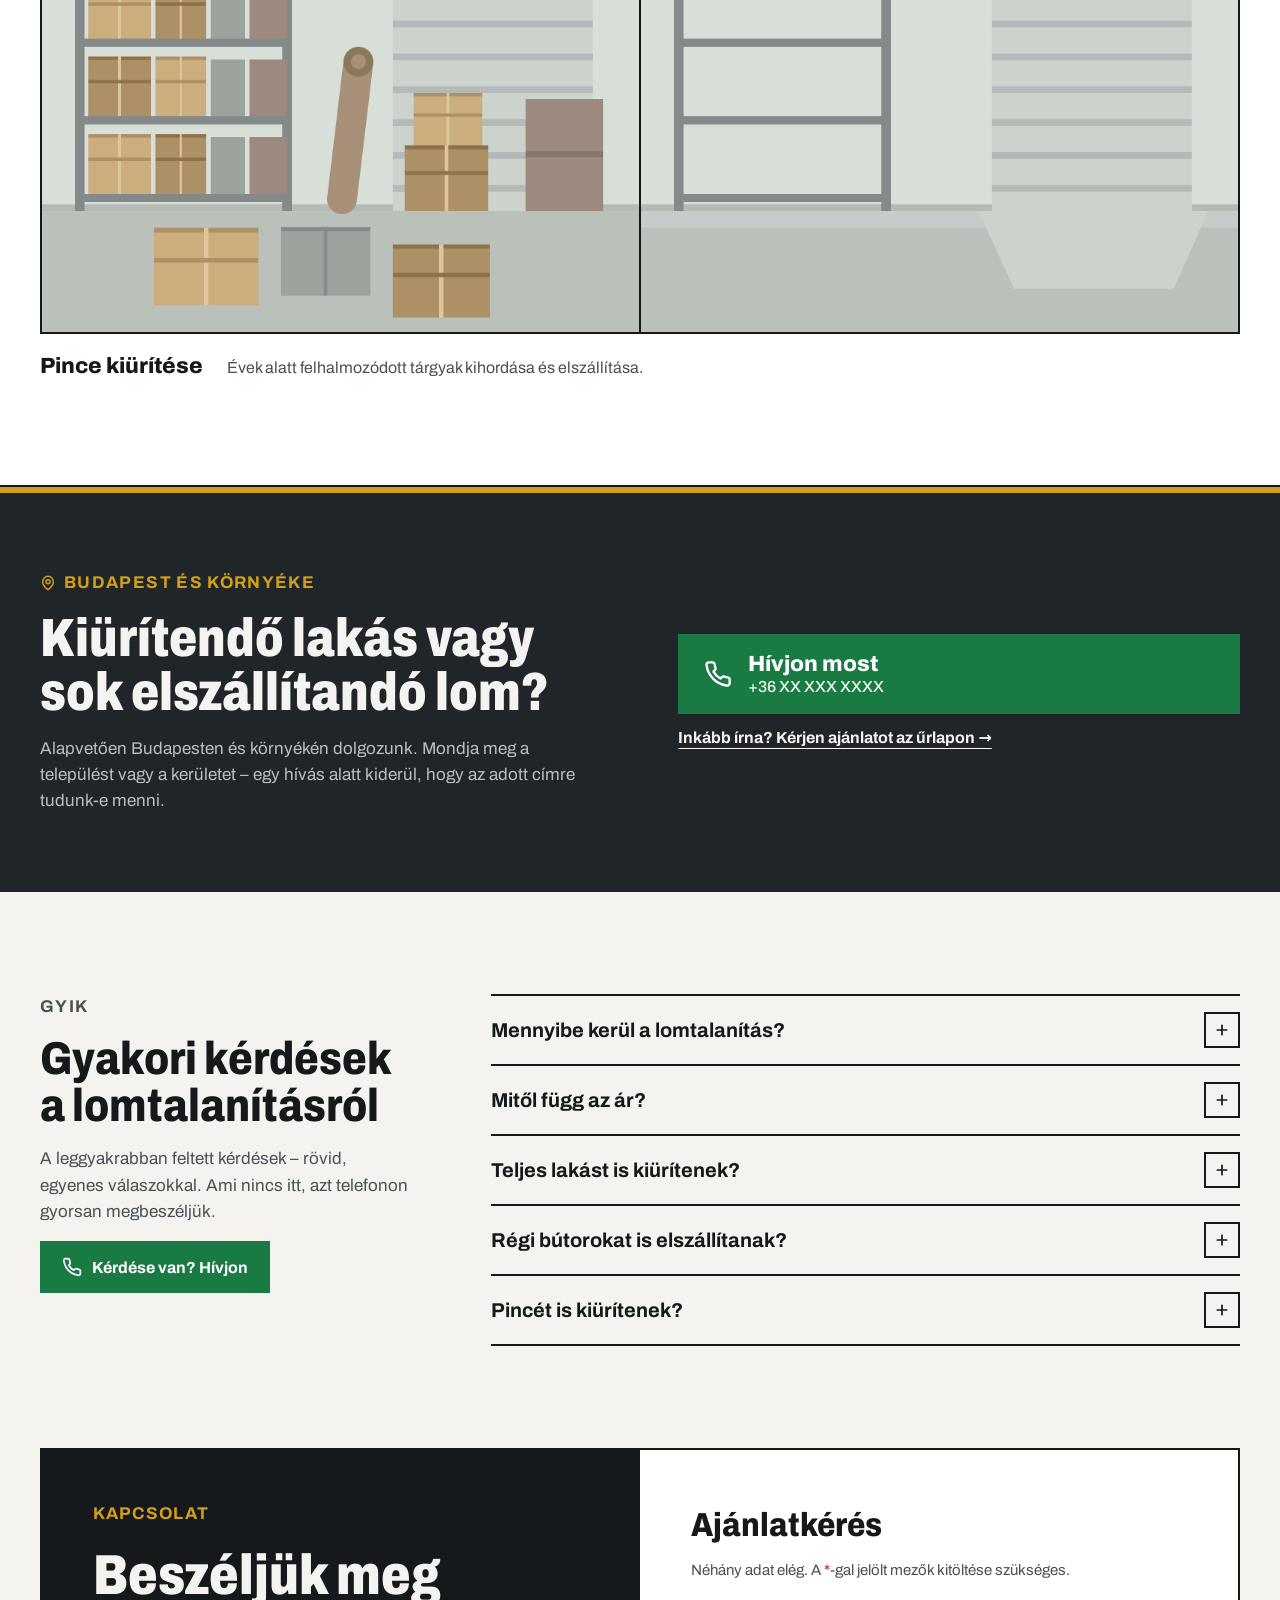
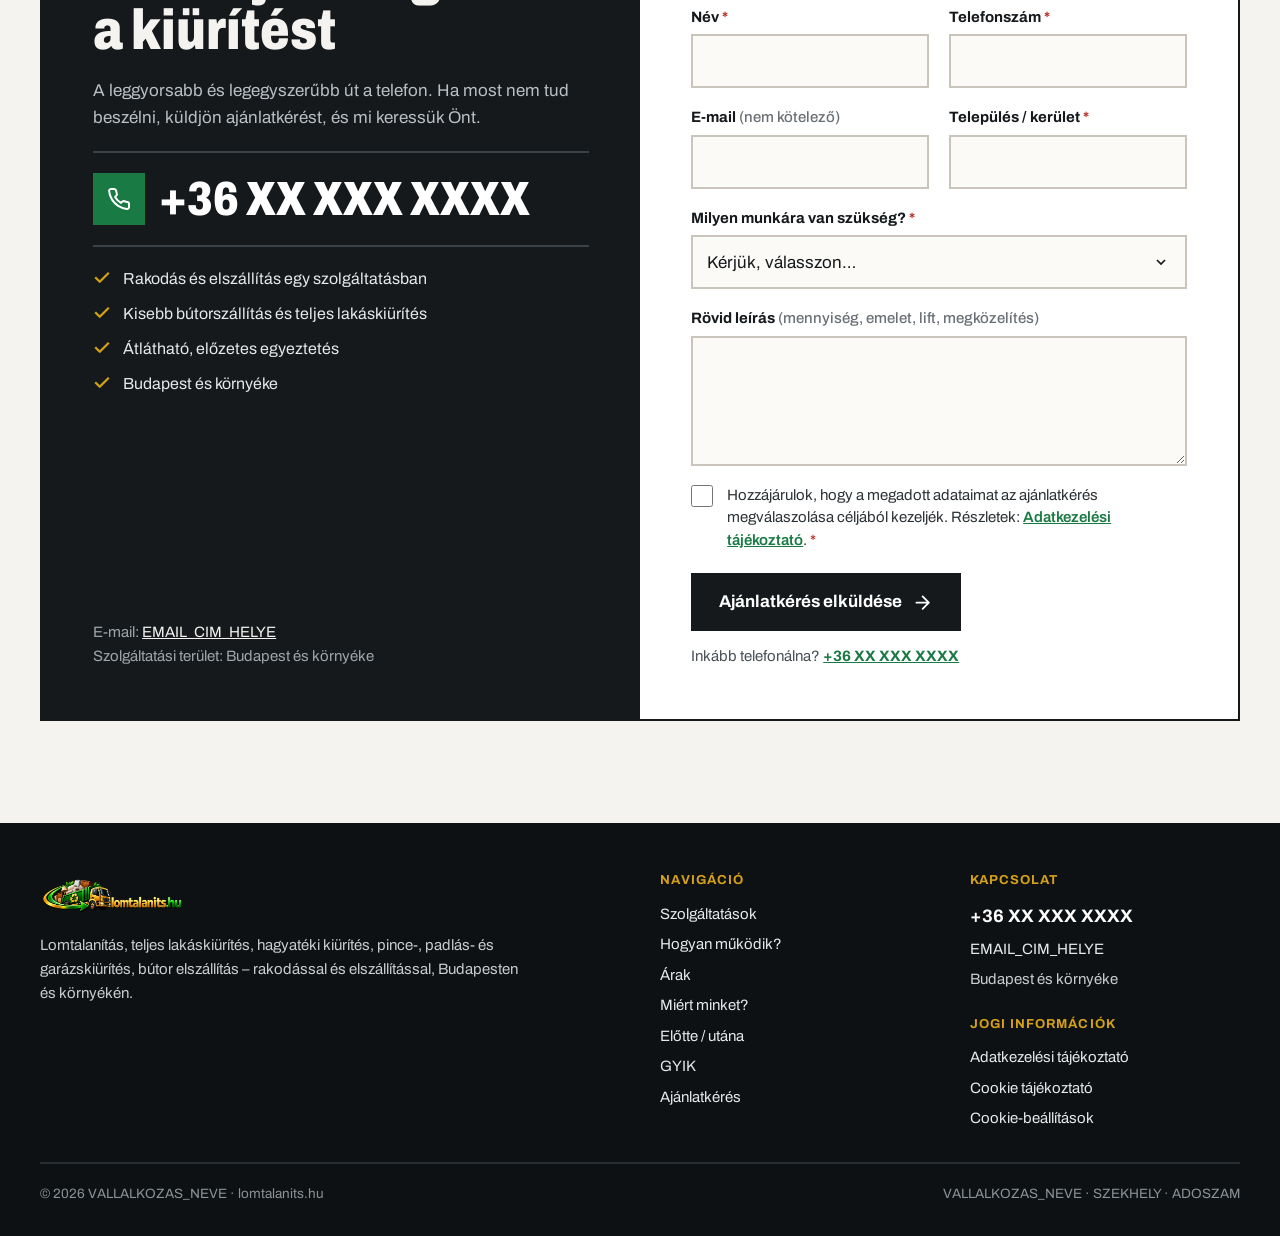
==== commit 599fe05e: "uj kepek" ====
--- a/index.html
+++ b/index.html
@@ -666,12 +666,12 @@
         <article>
           <div class="ba__pair">
             <figure>
-              <img src="/assets/images/before-01.webp" width="800" height="600" loading="lazy" decoding="async"
+              <img src="/assets/images/lakaskiurites-elott.webp" width="800" height="600" loading="lazy" decoding="async"
                    alt="Bútorokkal és dobozokkal tele lakószoba a kiürítés előtt">
               <span class="ba__tag ba__tag--before">Előtte</span>
             </figure>
             <figure>
-              <img src="/assets/images/after-01.webp" width="800" height="600" loading="lazy" decoding="async"
+              <img src="/assets/images/lakaskiurites-utan.webp" width="800" height="600" loading="lazy" decoding="async"
                    alt="Ugyanaz a lakószoba kiürítve, üresen a lomtalanítás után">
               <span class="ba__tag ba__tag--after">Utána</span>
             </figure>
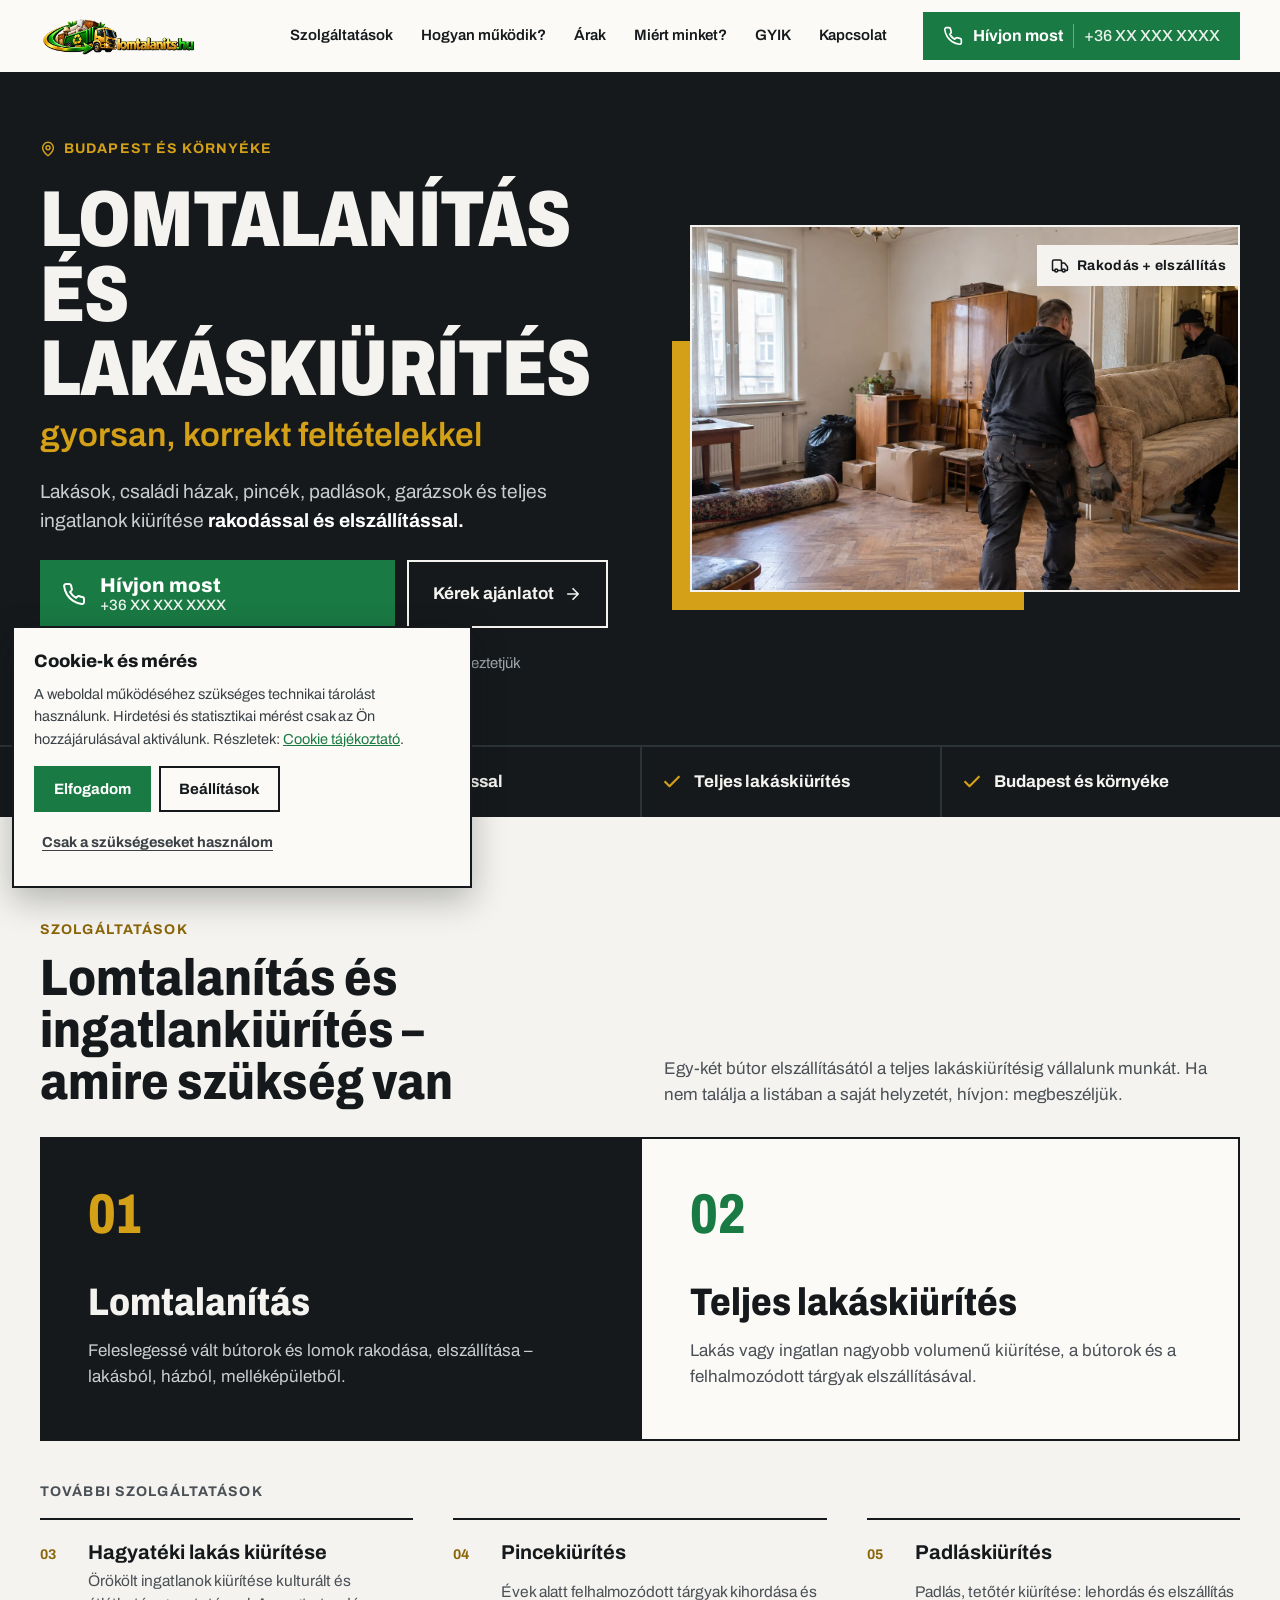
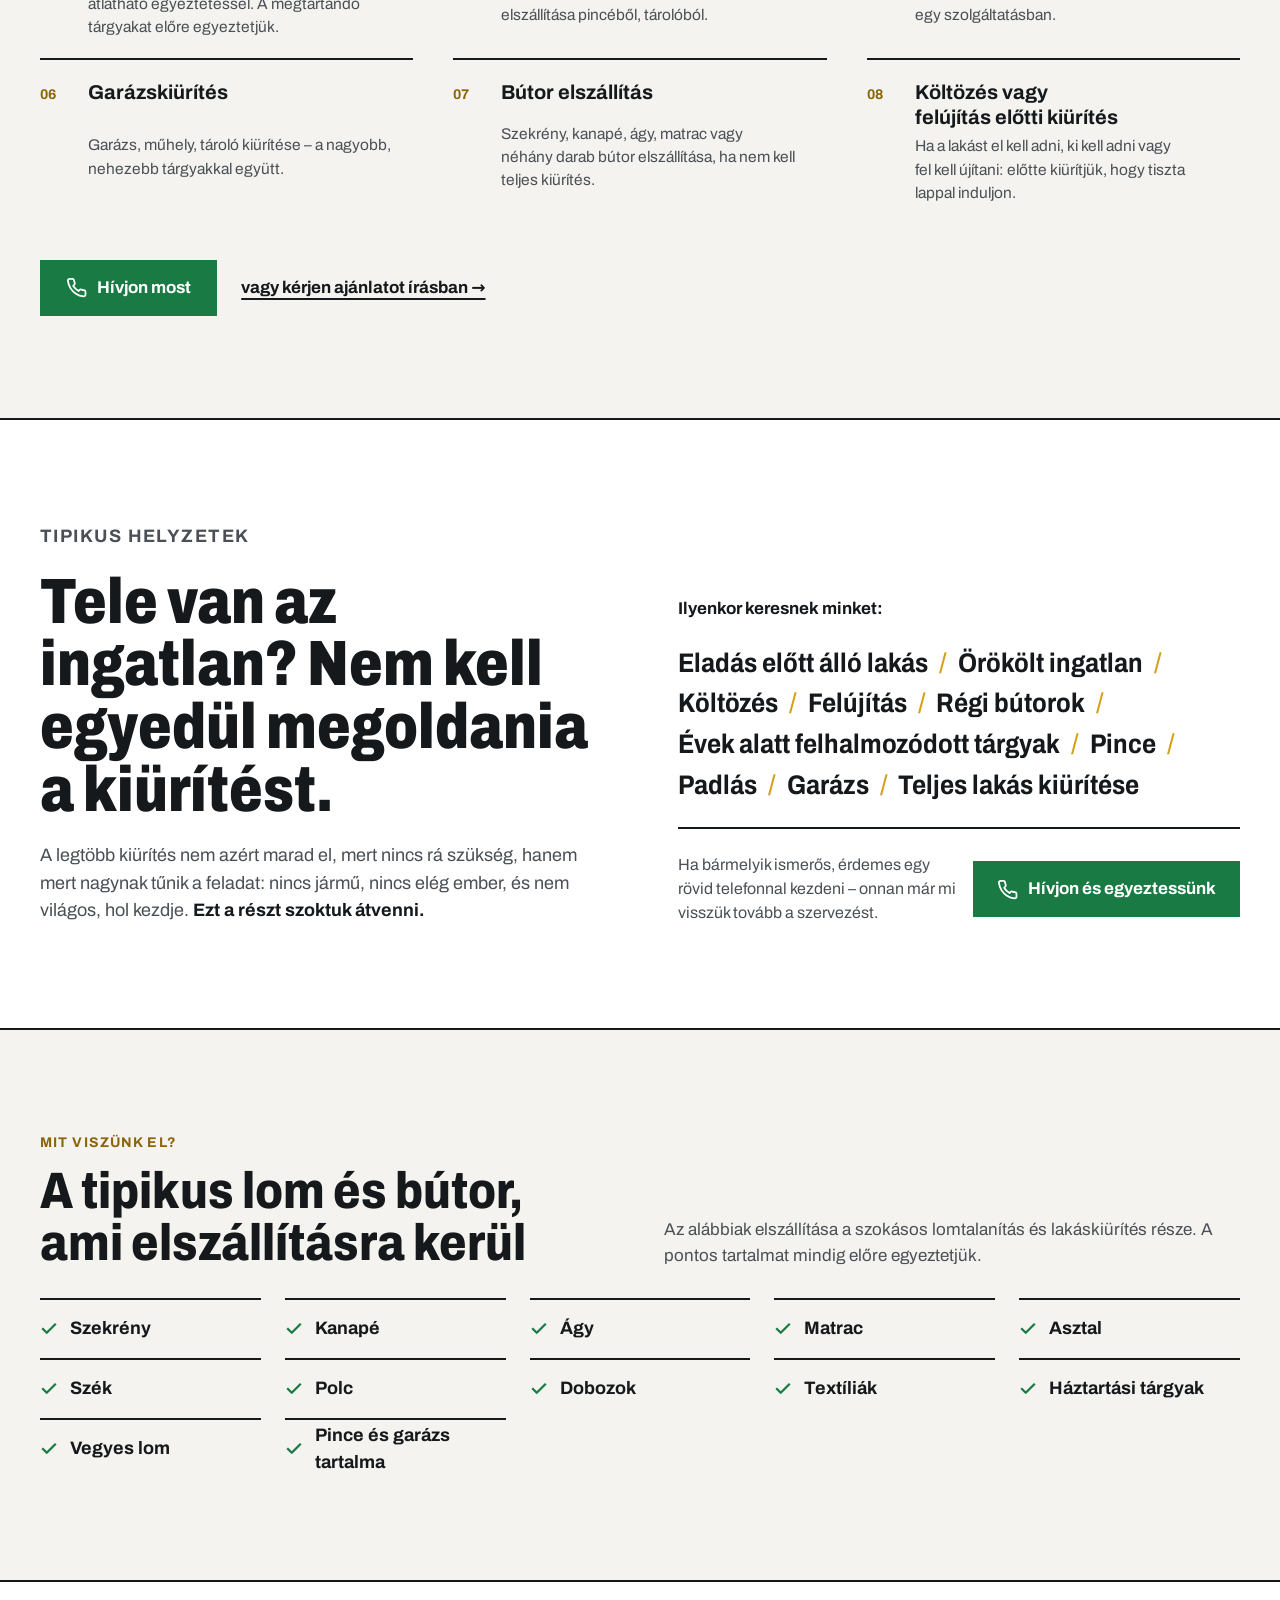
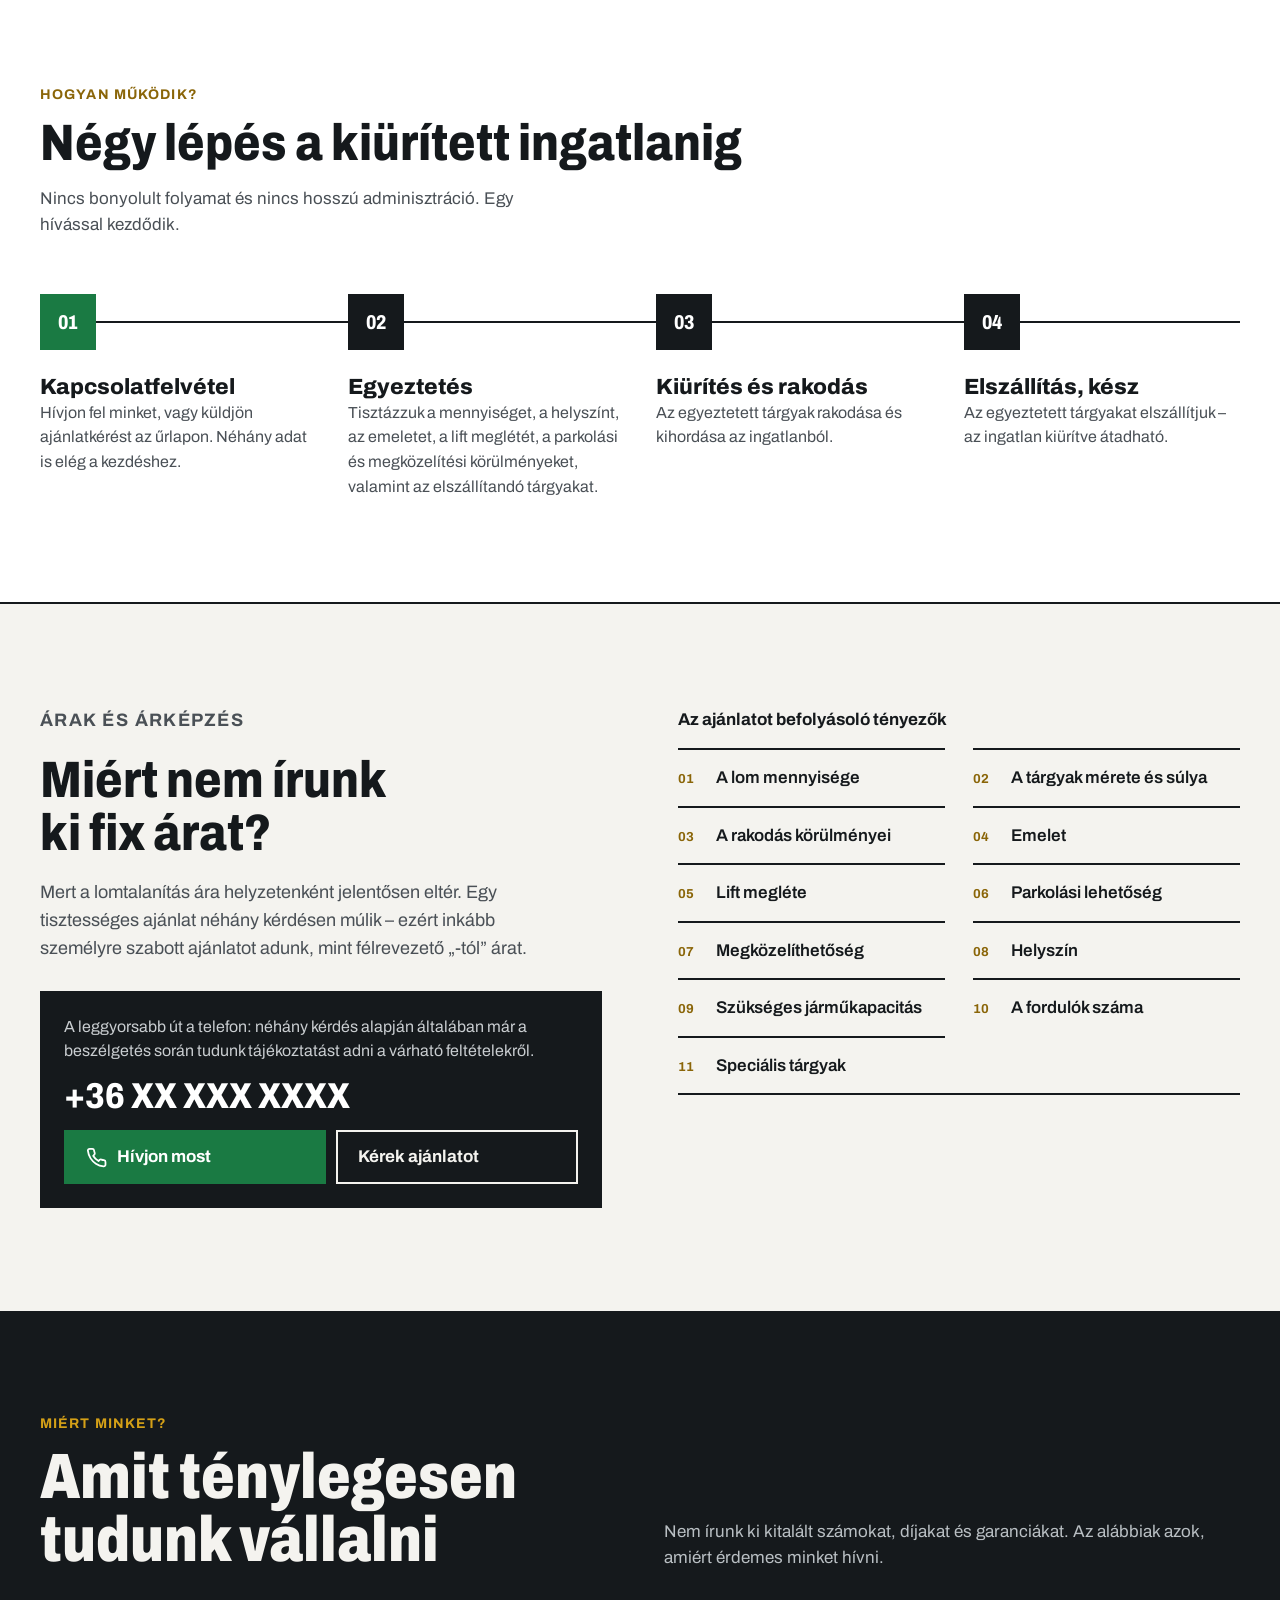
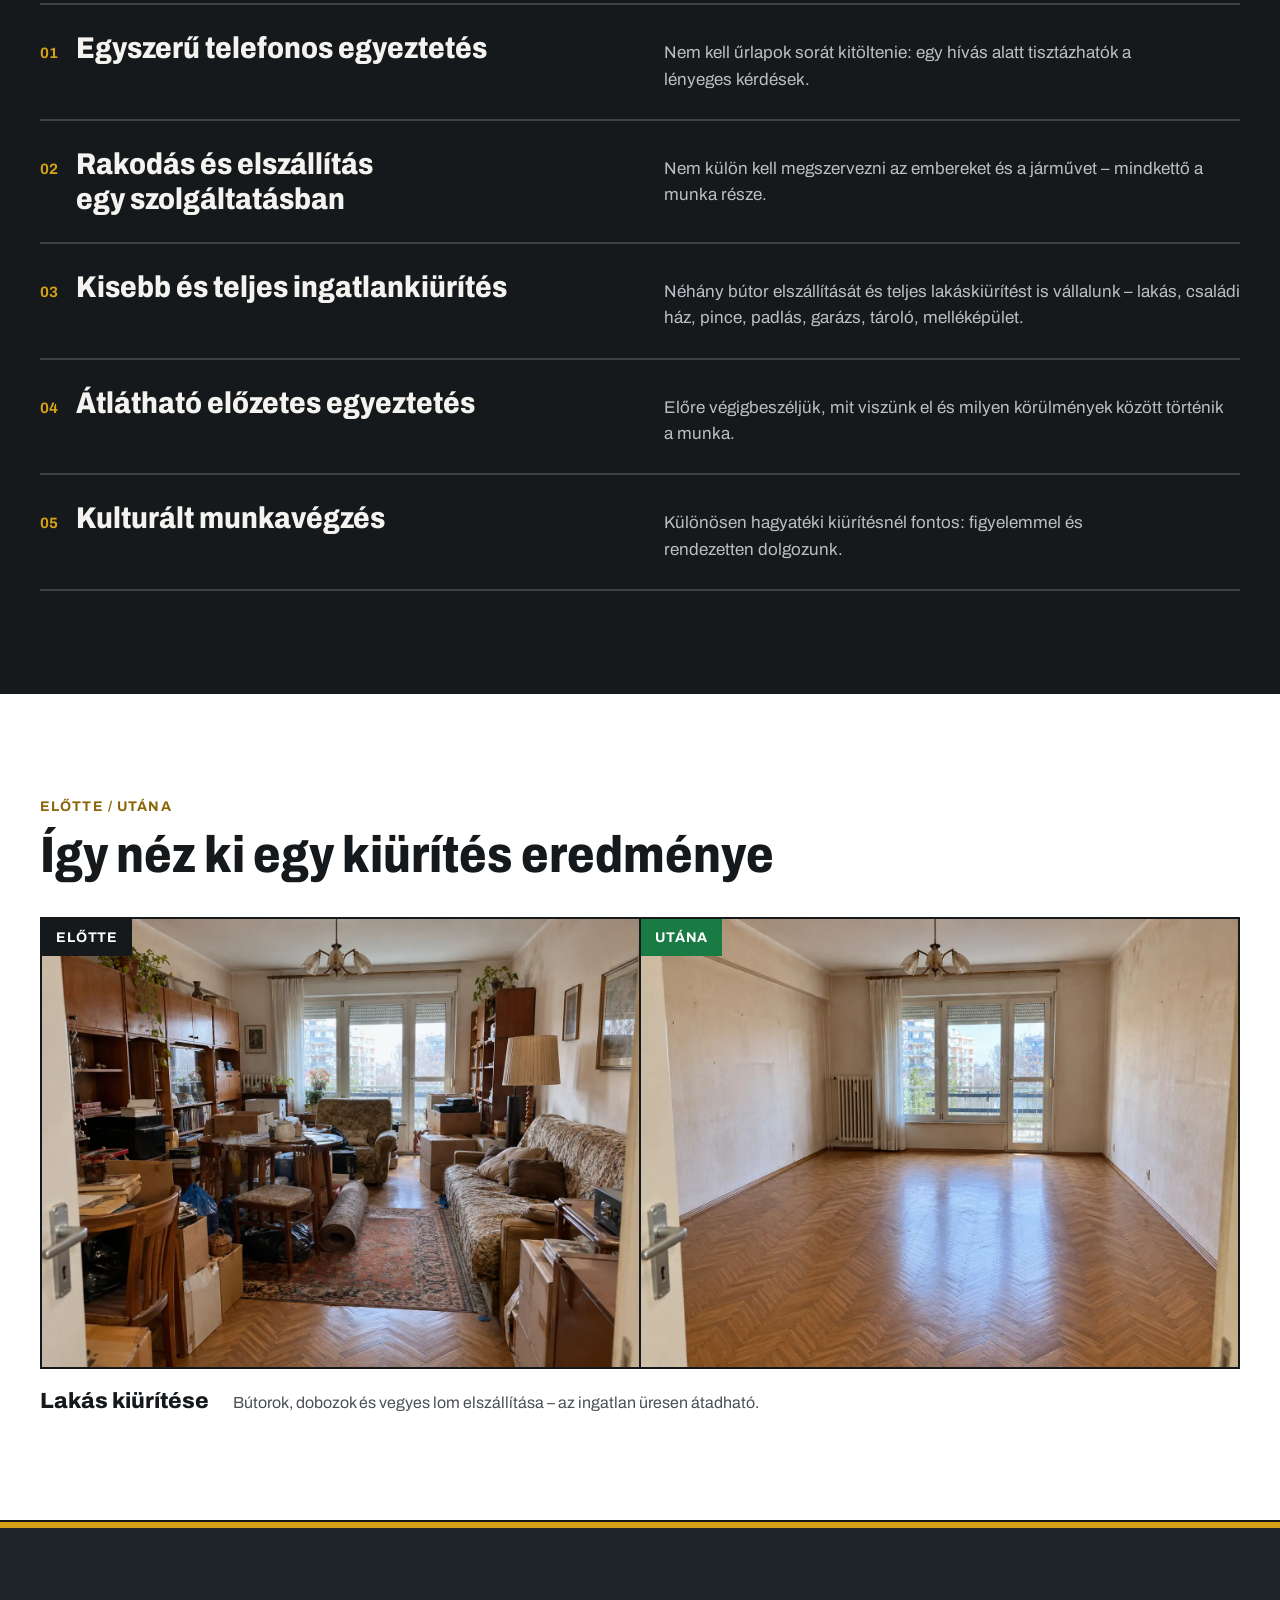
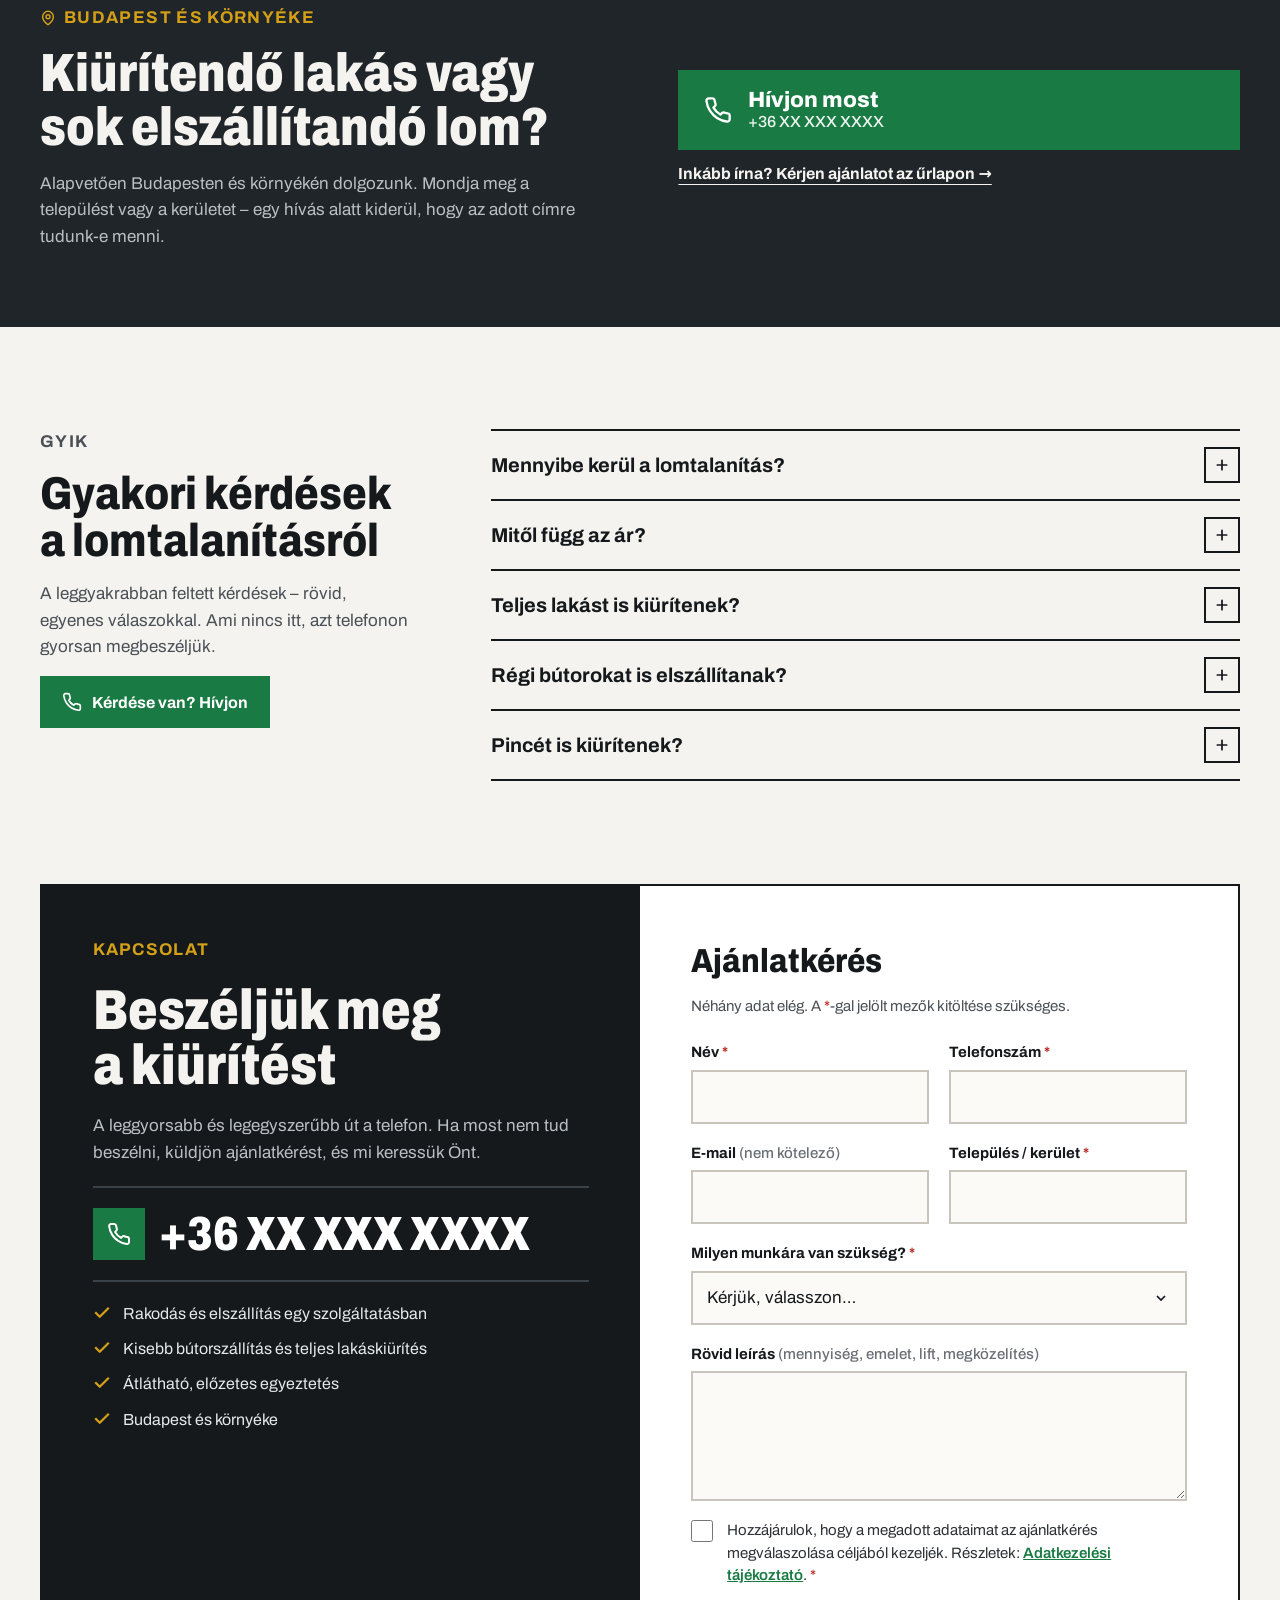
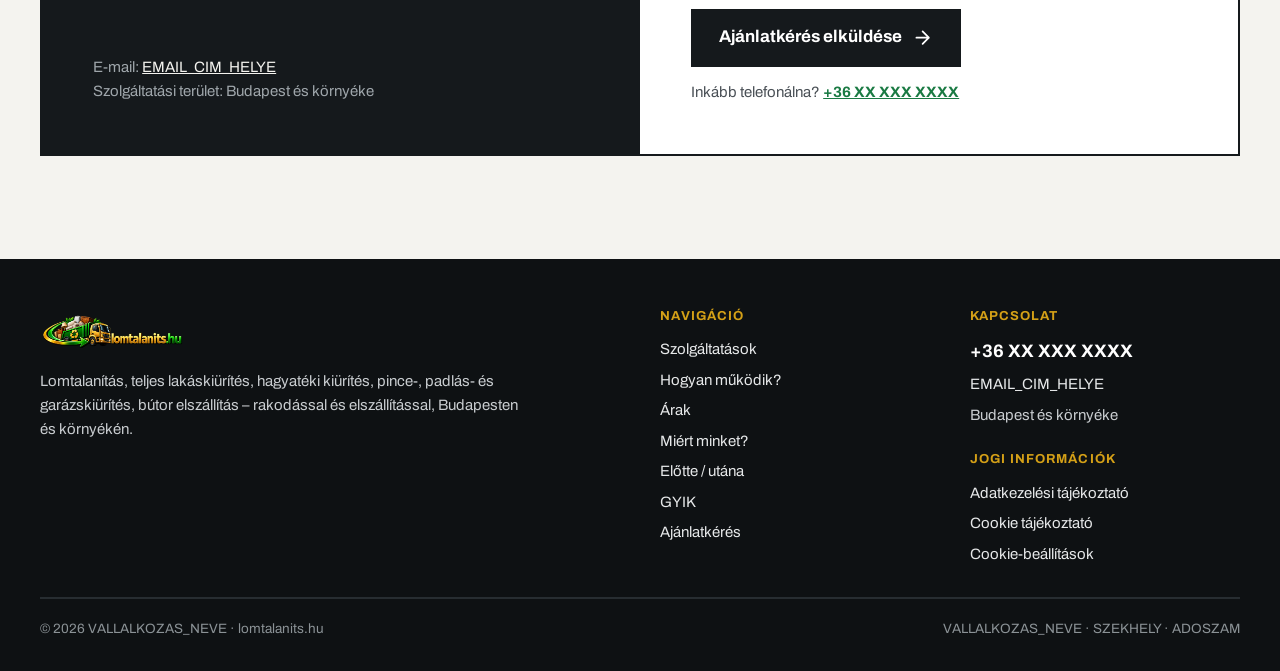
==== commit ae16d80a: "article off" ====
--- a/index.html
+++ b/index.html
@@ -681,25 +681,6 @@
             <p>Bútorok, dobozok és vegyes lom elszállítása – az ingatlan üresen átadható.</p>
           </div>
         </article>
-
-        <article>
-          <div class="ba__pair">
-            <figure>
-              <img src="/assets/images/before-02.webp" width="800" height="600" loading="lazy" decoding="async"
-                   alt="Zsúfolt pince megrakott polcokkal a kiürítés előtt">
-              <span class="ba__tag ba__tag--before">Előtte</span>
-            </figure>
-            <figure>
-              <img src="/assets/images/after-02.webp" width="800" height="600" loading="lazy" decoding="async"
-                   alt="Ugyanaz a pince kiürítve, üres polcokkal a lomtalanítás után">
-              <span class="ba__tag ba__tag--after">Utána</span>
-            </figure>
-          </div>
-          <div class="ba__meta">
-            <h3>Pince kiürítése</h3>
-            <p>Évek alatt felhalmozódott tárgyak kihordása és elszállítása.</p>
-          </div>
-        </article>
       </div>
 
     </div>
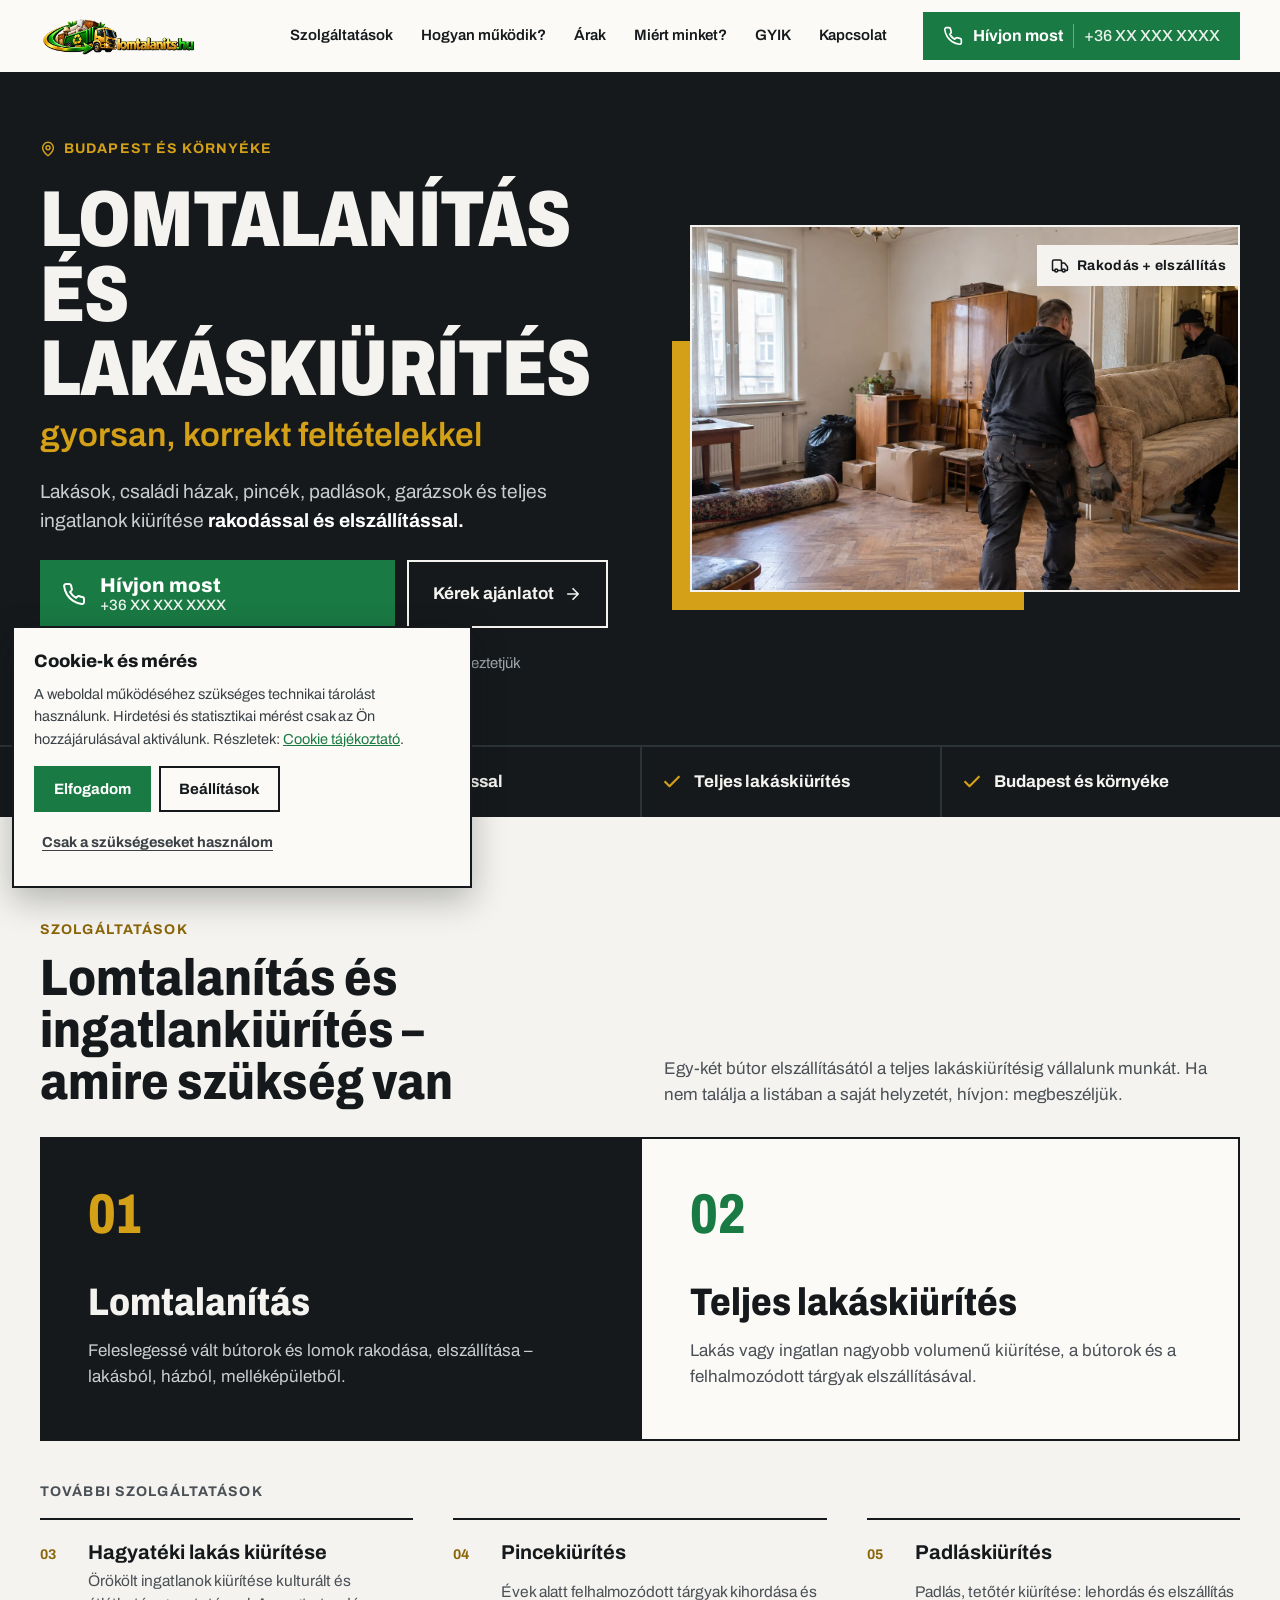
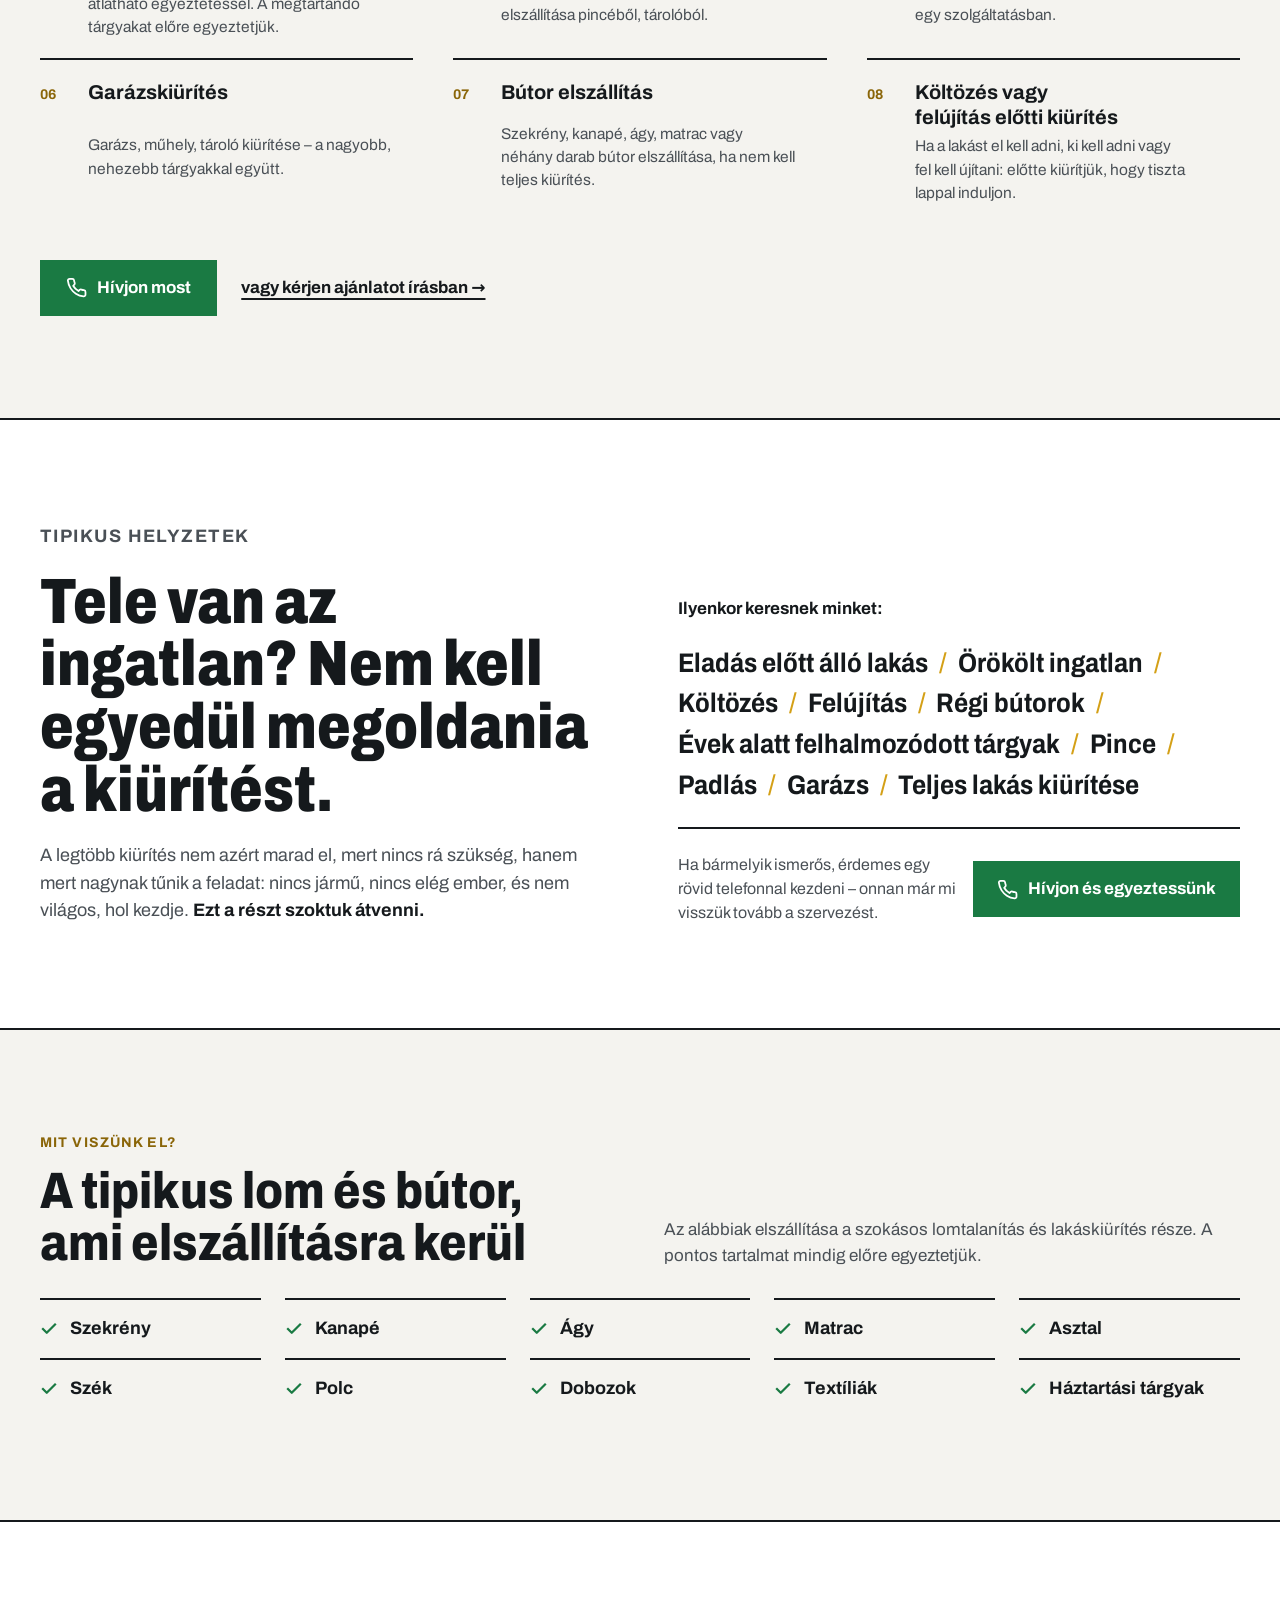
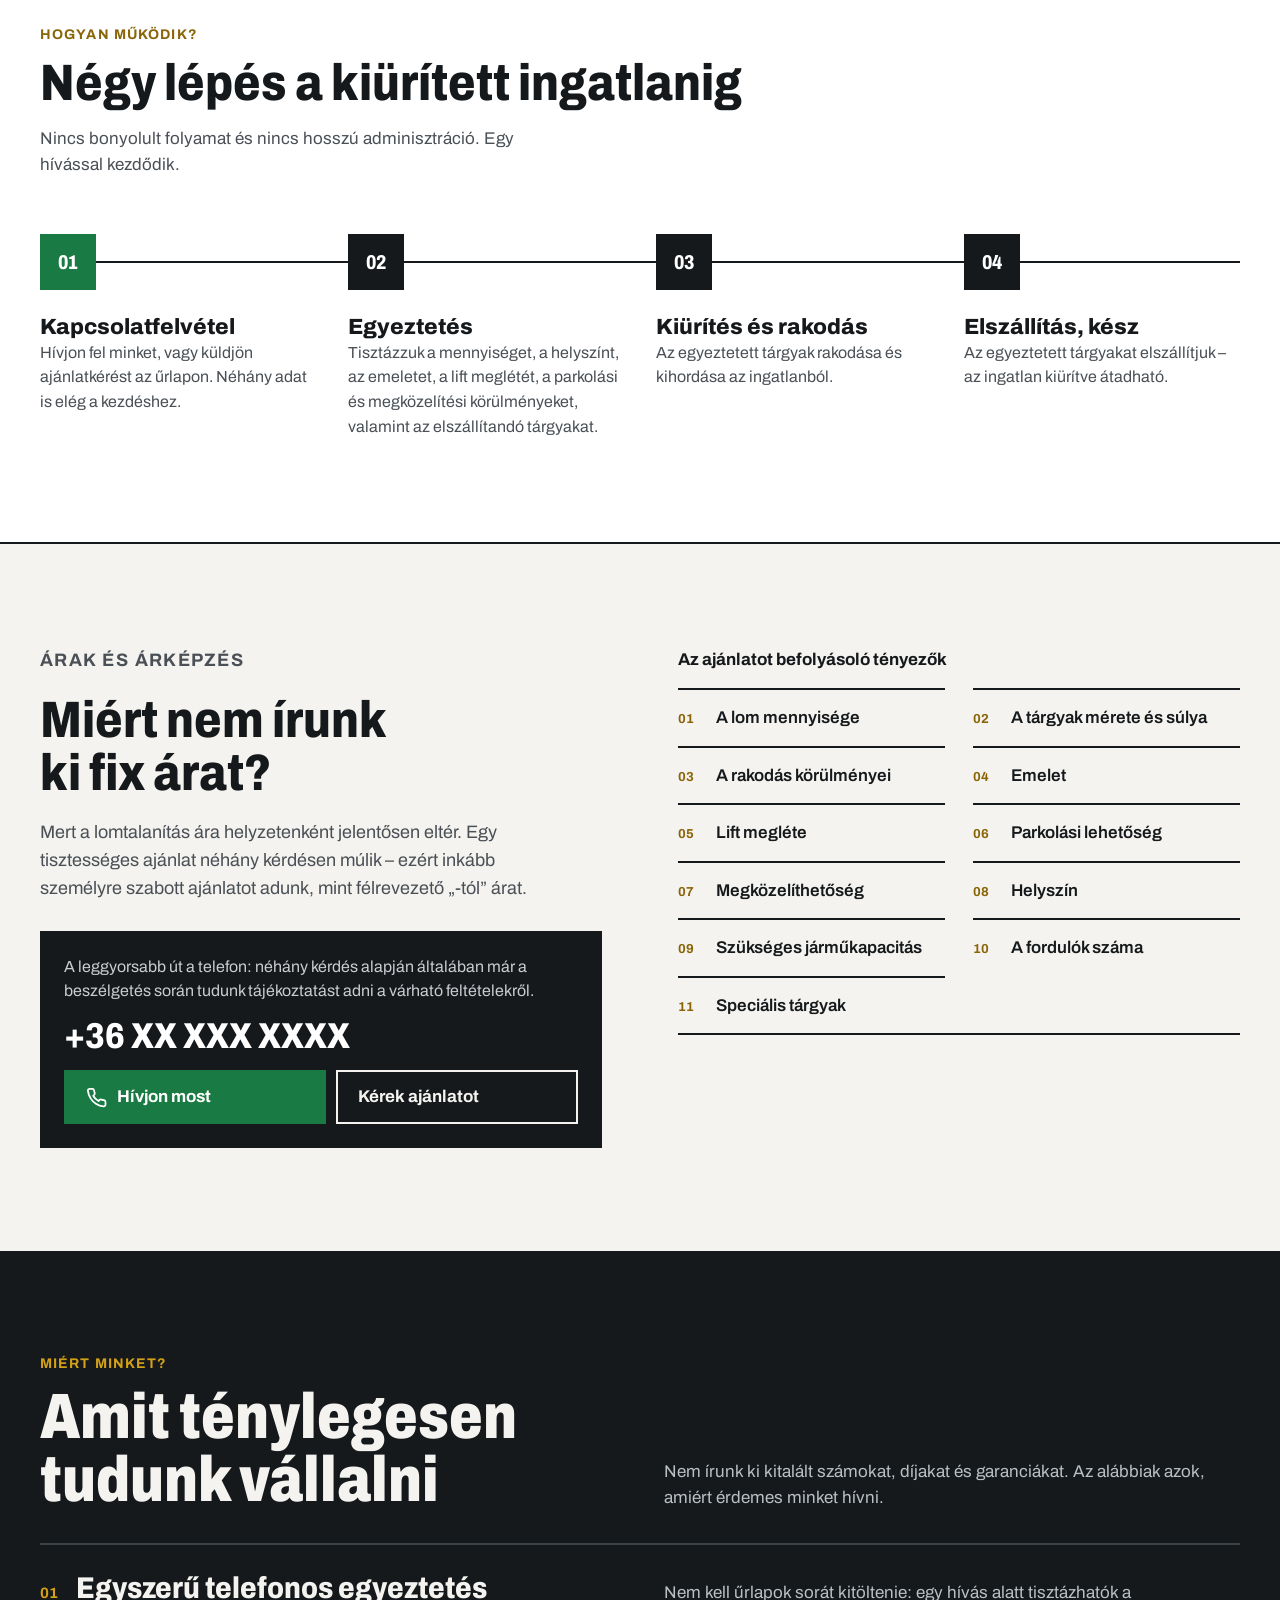
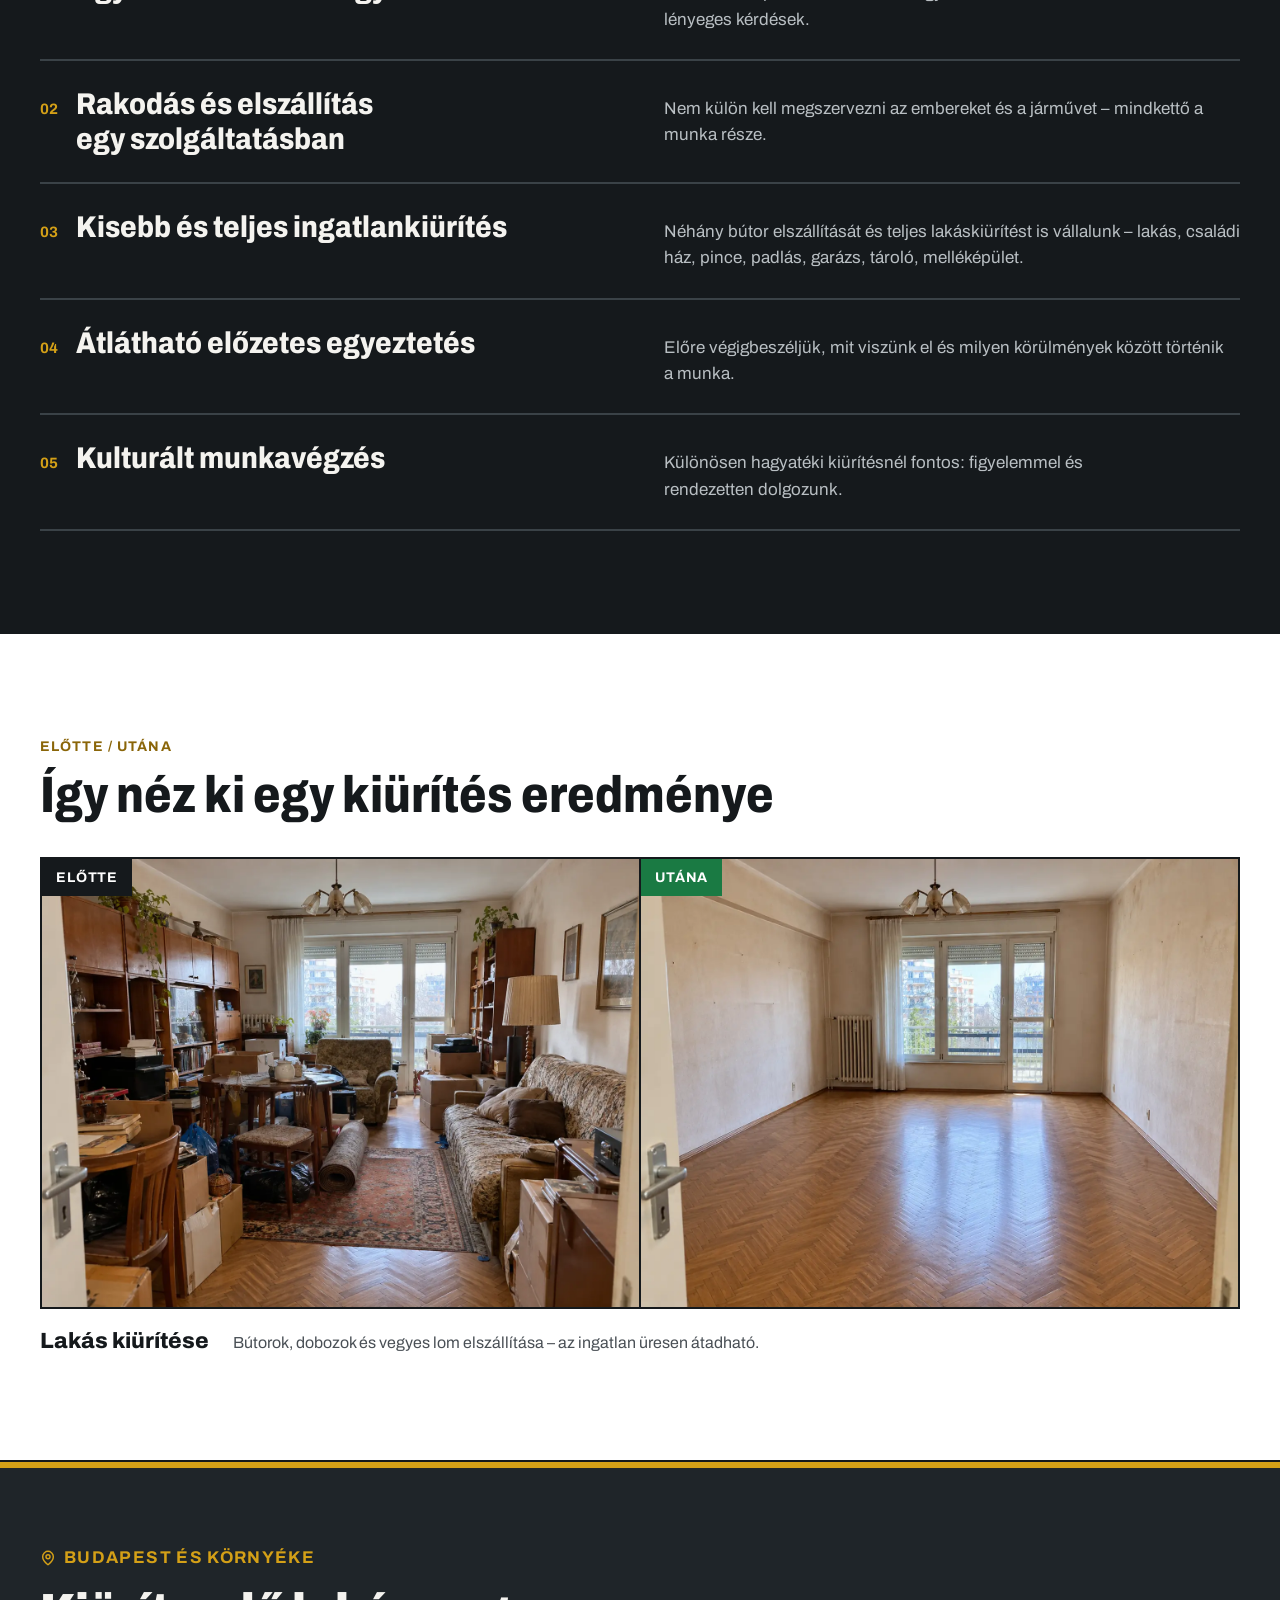
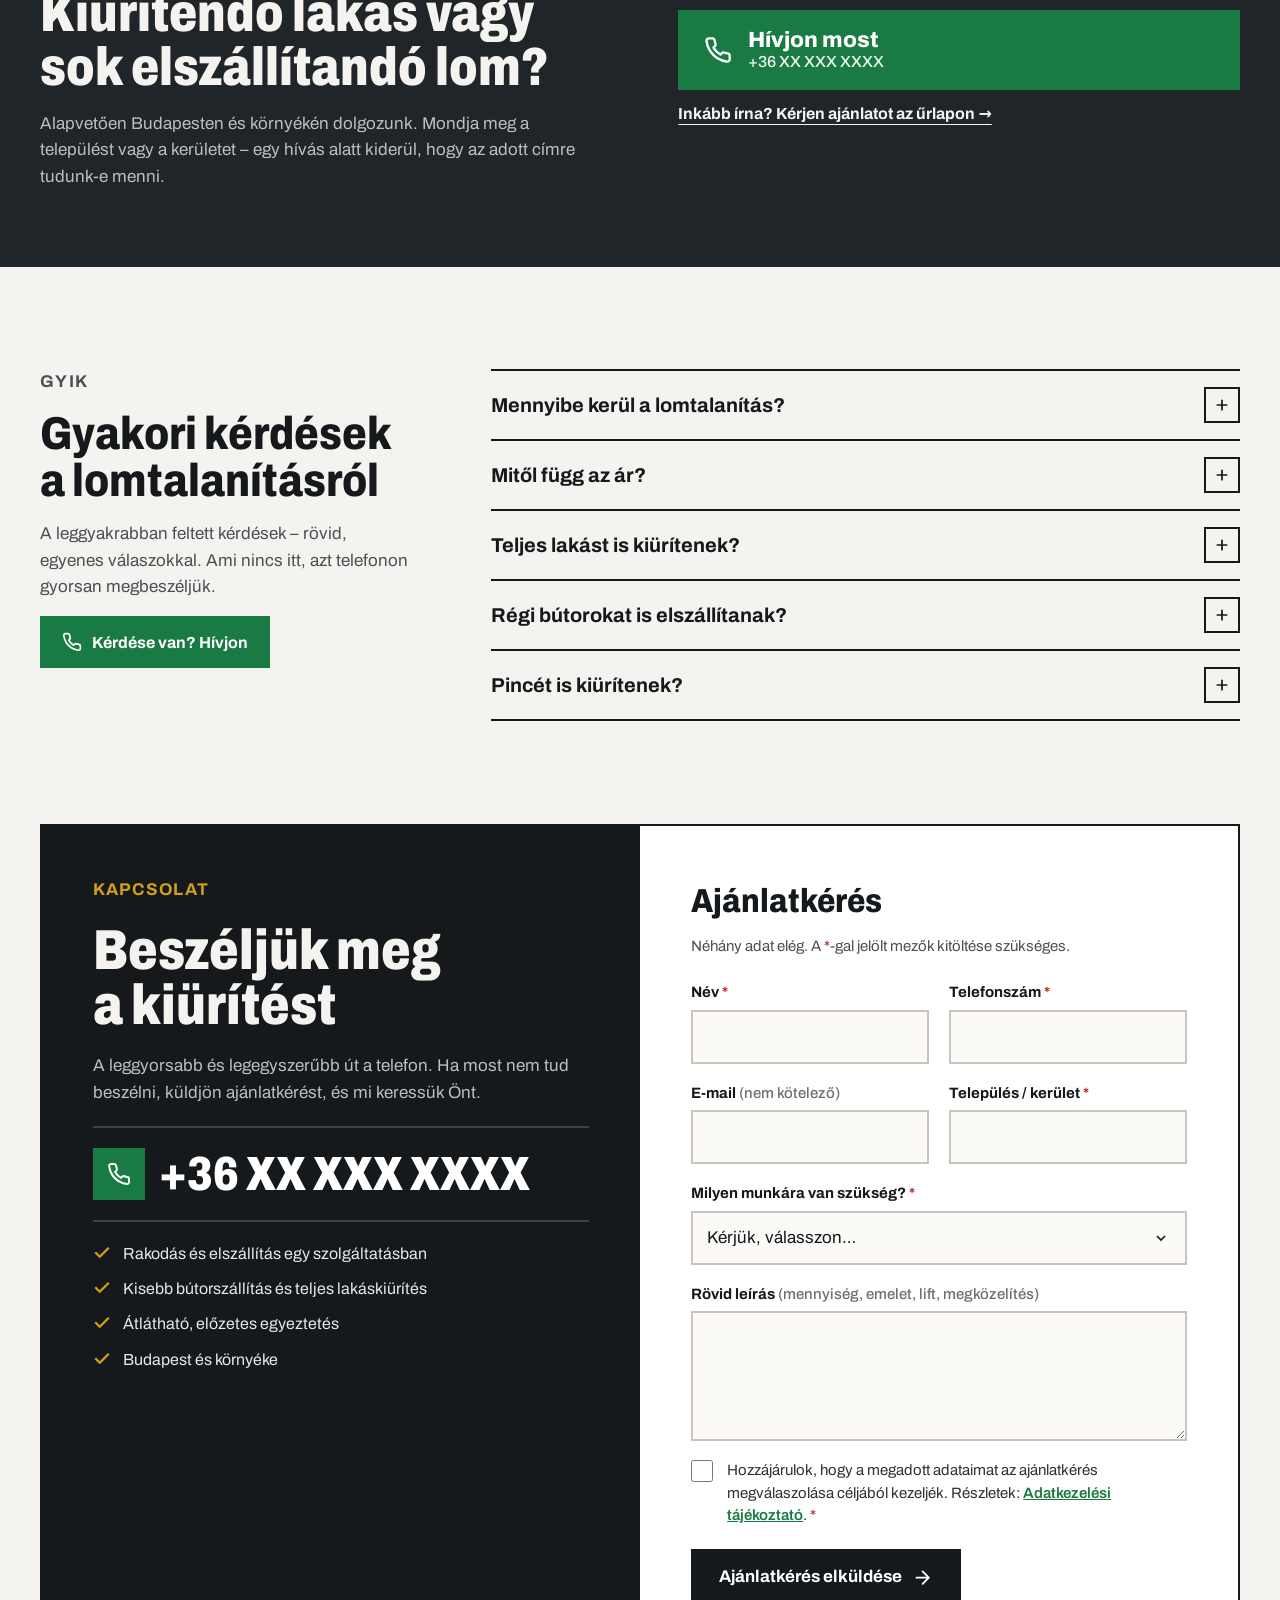
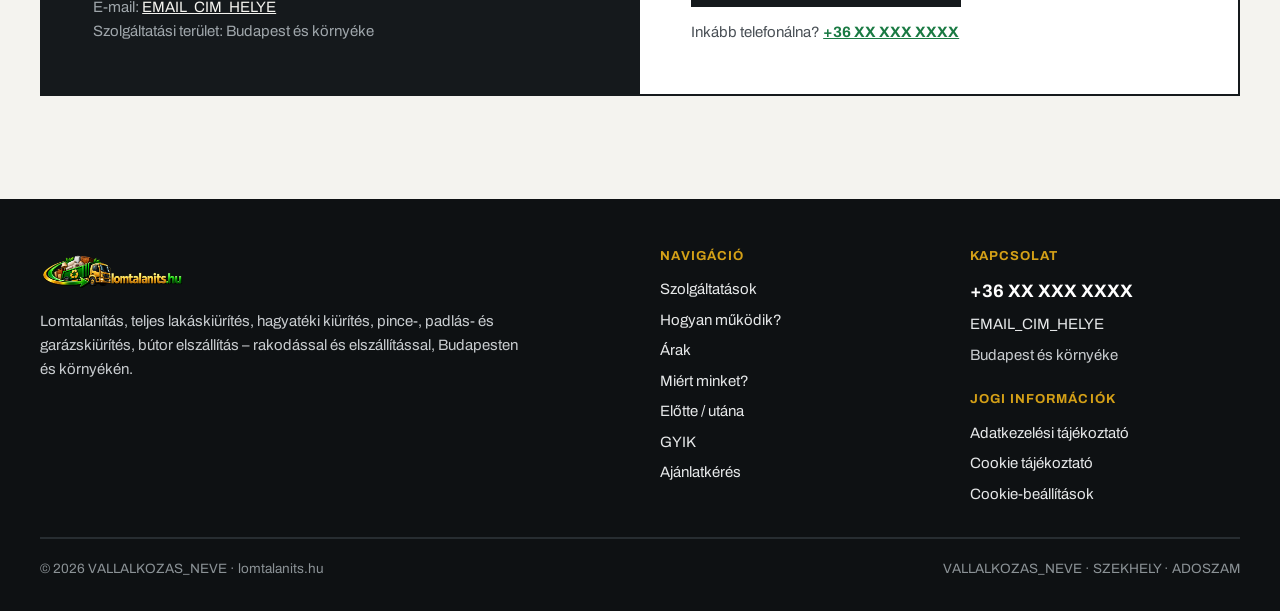
==== commit 348e129a: "2sz" ====
--- a/index.html
+++ b/index.html
@@ -510,8 +510,7 @@
         <li><svg class="icon" aria-hidden="true"><use href="#i-check"></use></svg>Dobozok</li>
         <li><svg class="icon" aria-hidden="true"><use href="#i-check"></use></svg>Textíliák</li>
         <li><svg class="icon" aria-hidden="true"><use href="#i-check"></use></svg>Háztartási tárgyak</li>
-        <li><svg class="icon" aria-hidden="true"><use href="#i-check"></use></svg>Vegyes lom</li>
-        <li><svg class="icon" aria-hidden="true"><use href="#i-check"></use></svg>Pince és garázs tartalma</li>
+      
       </ul>
 
       
